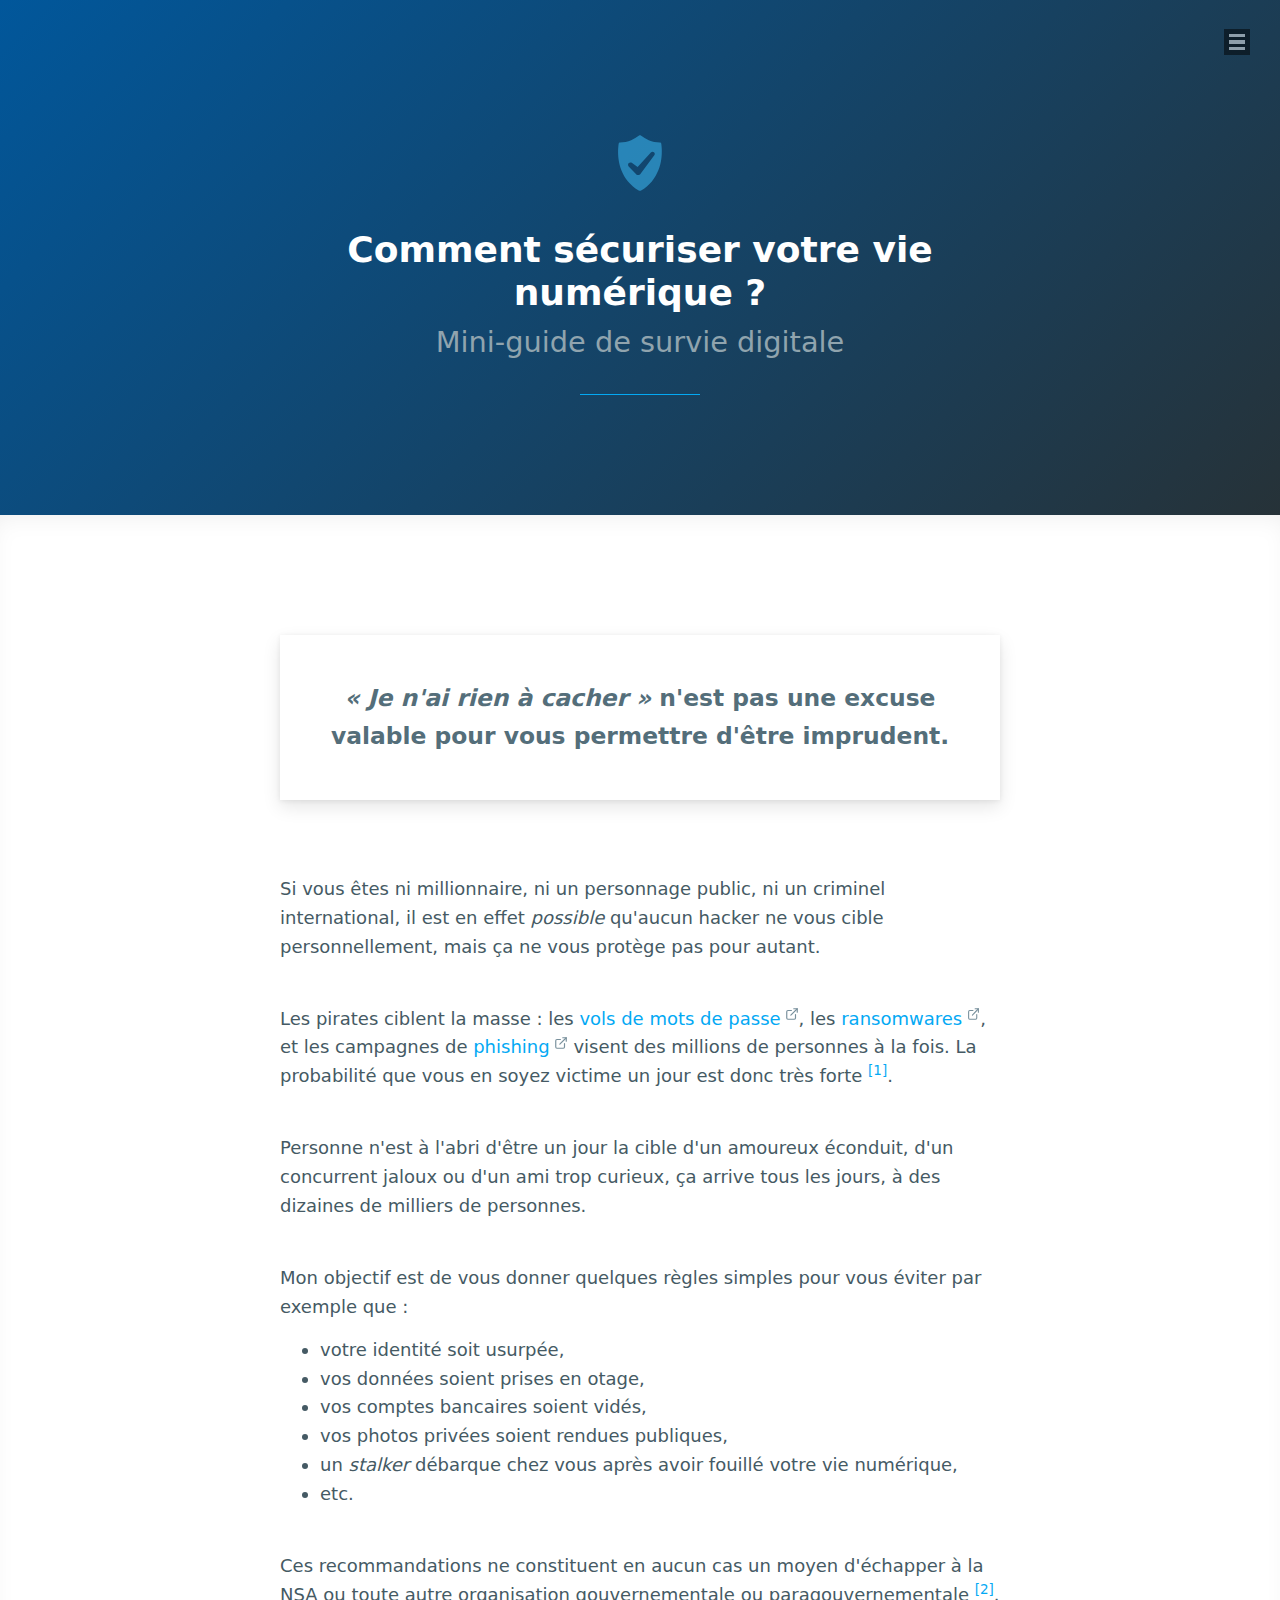
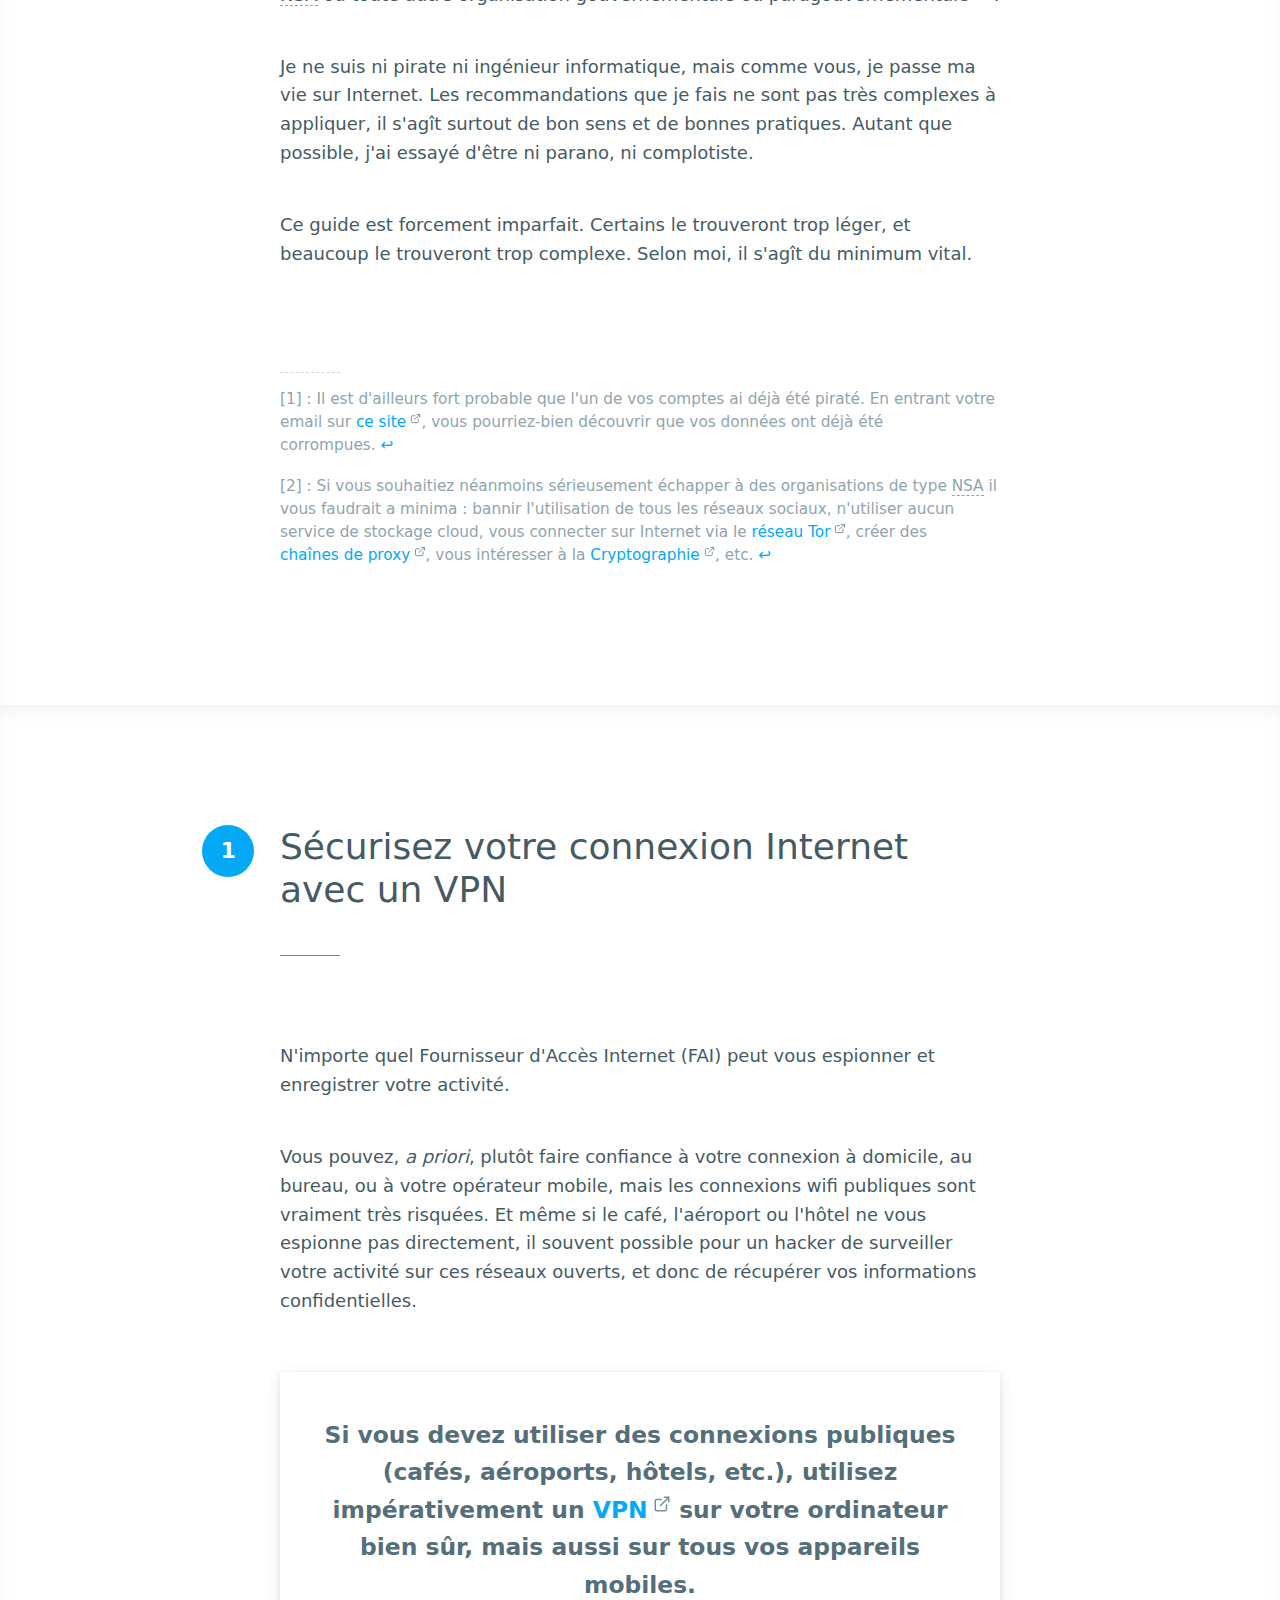
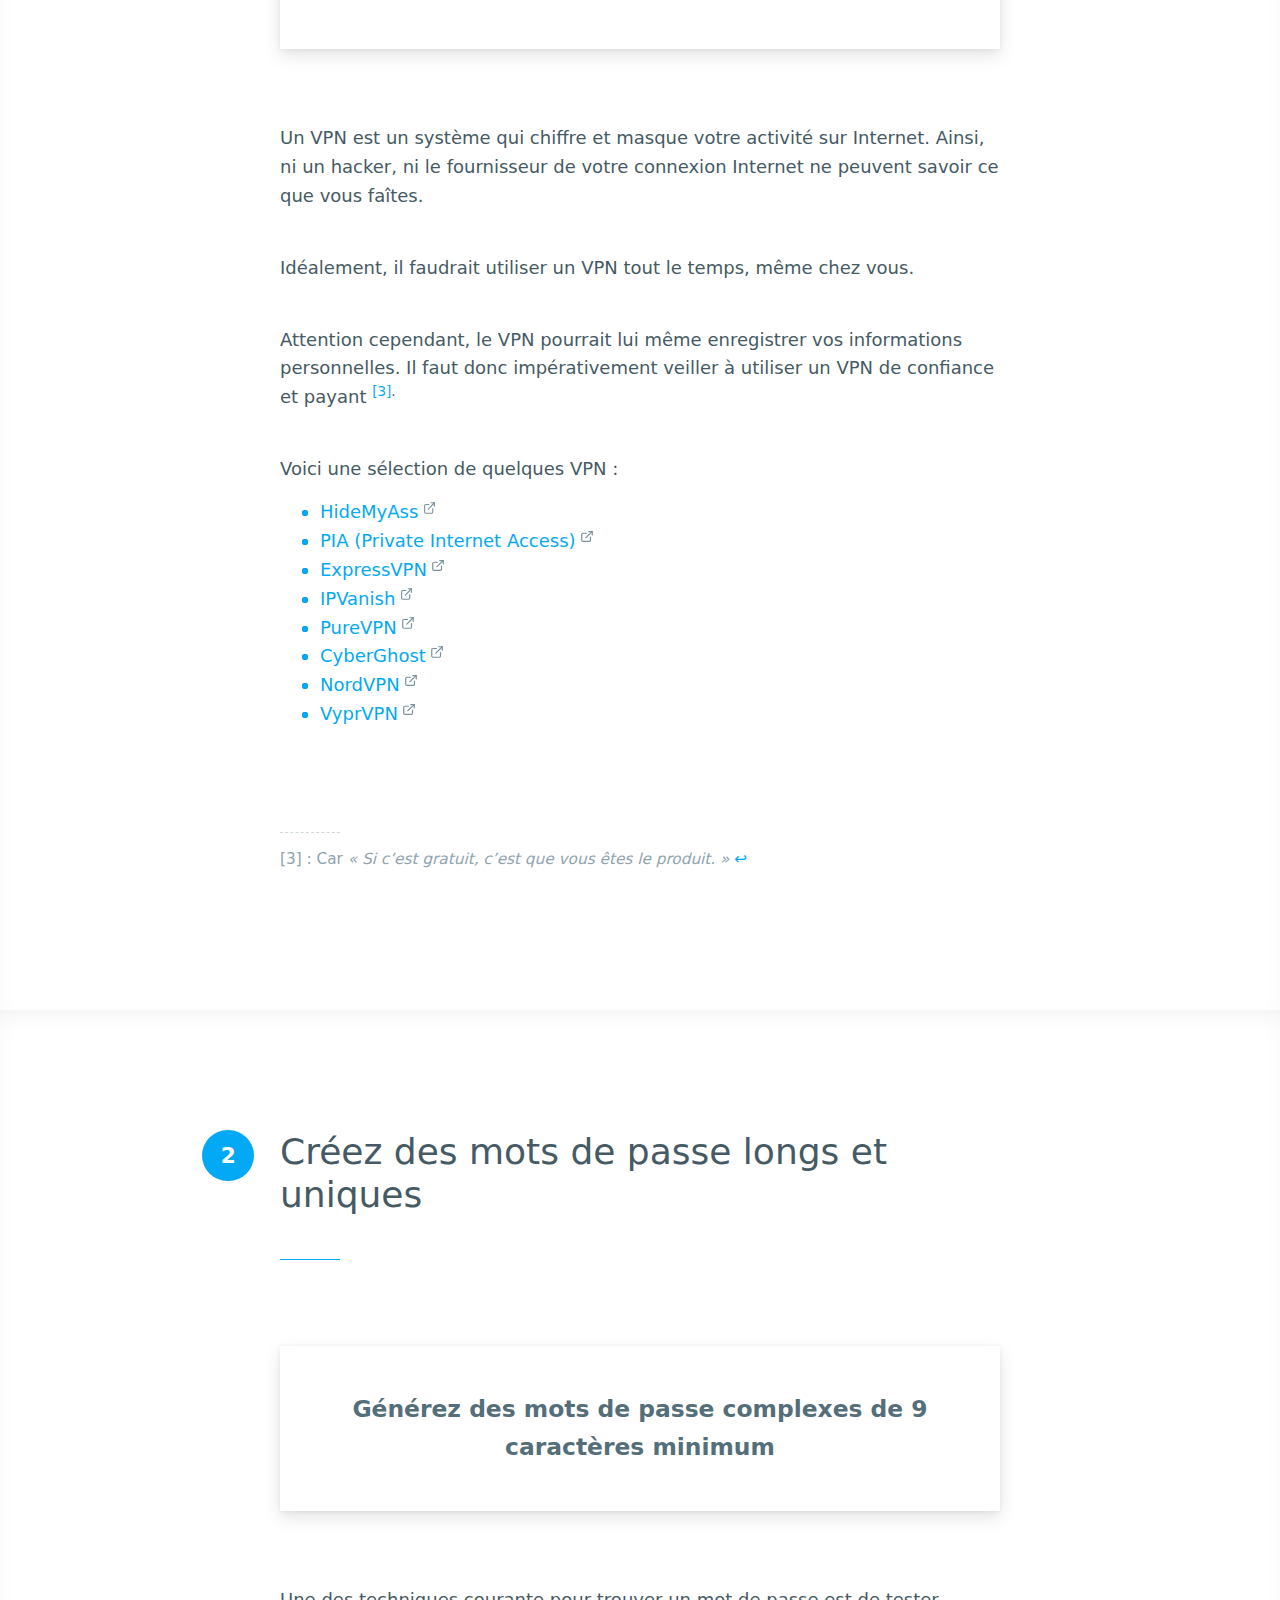
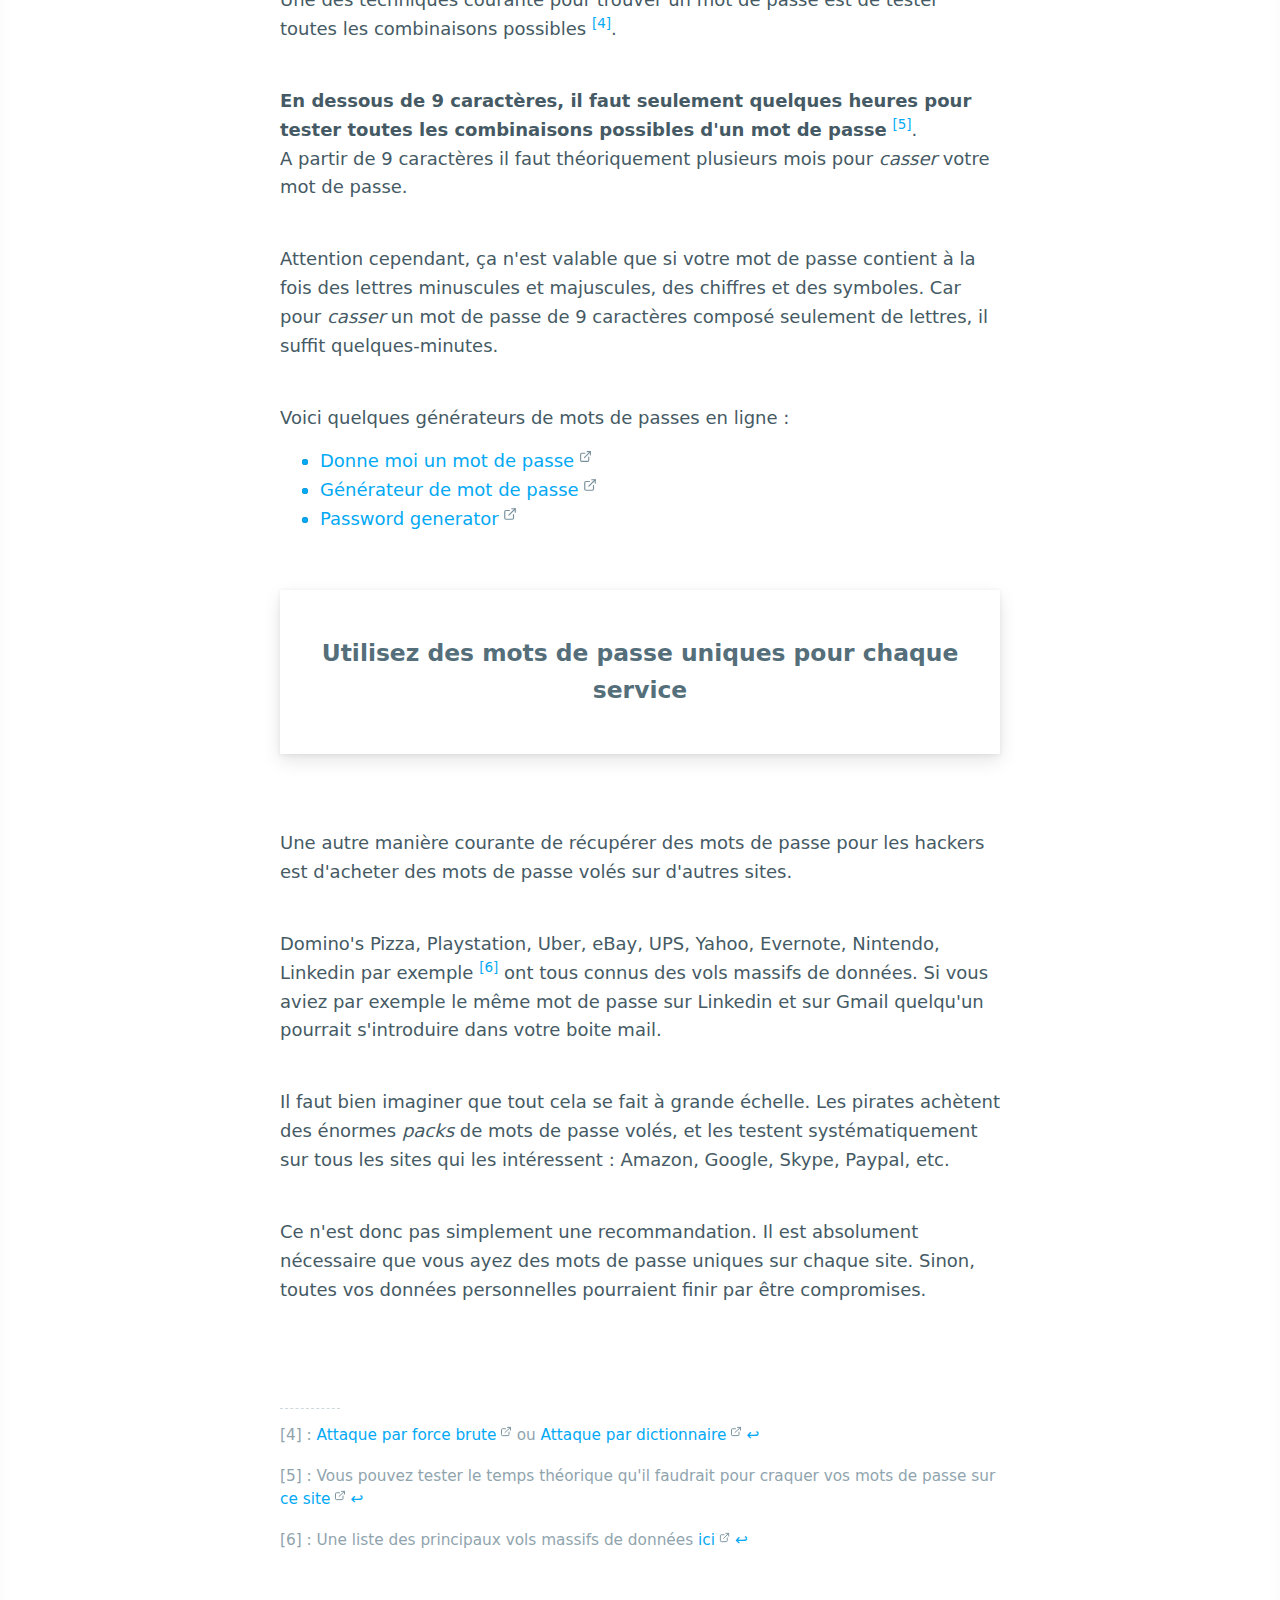
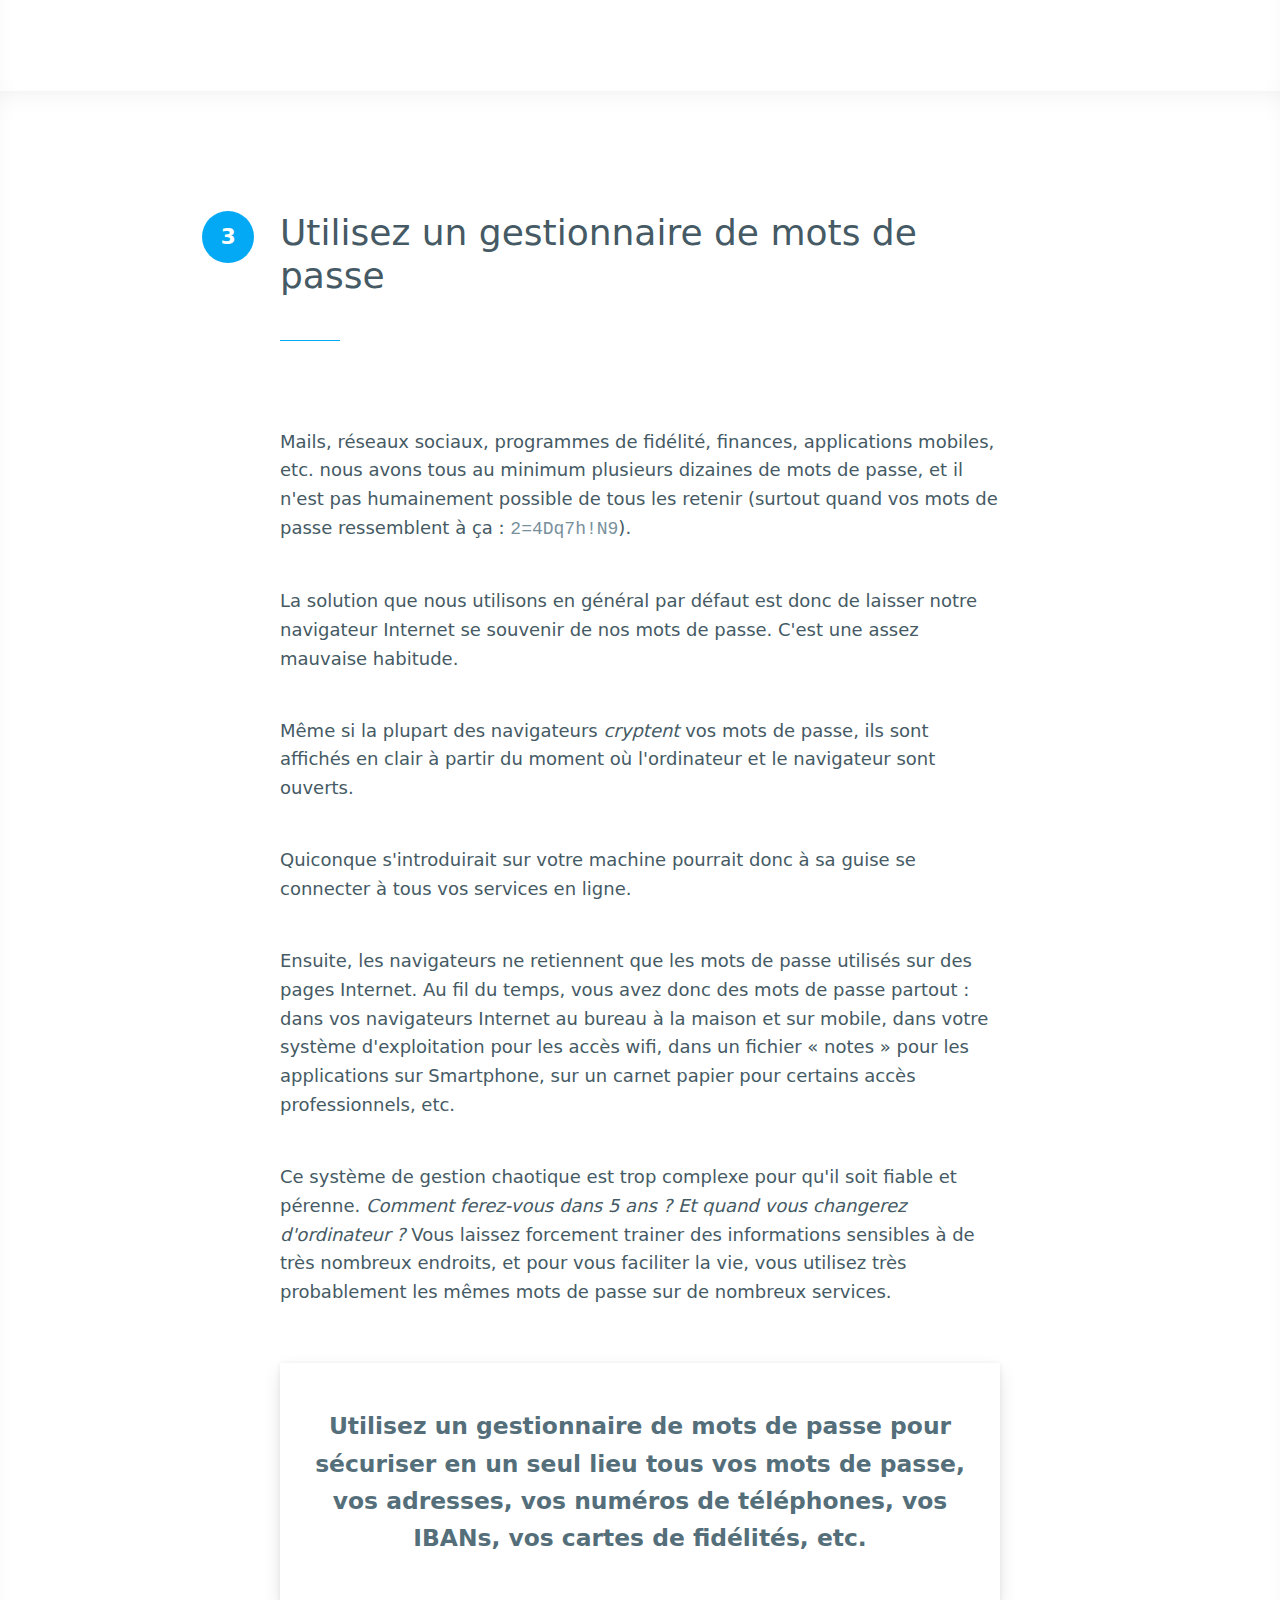
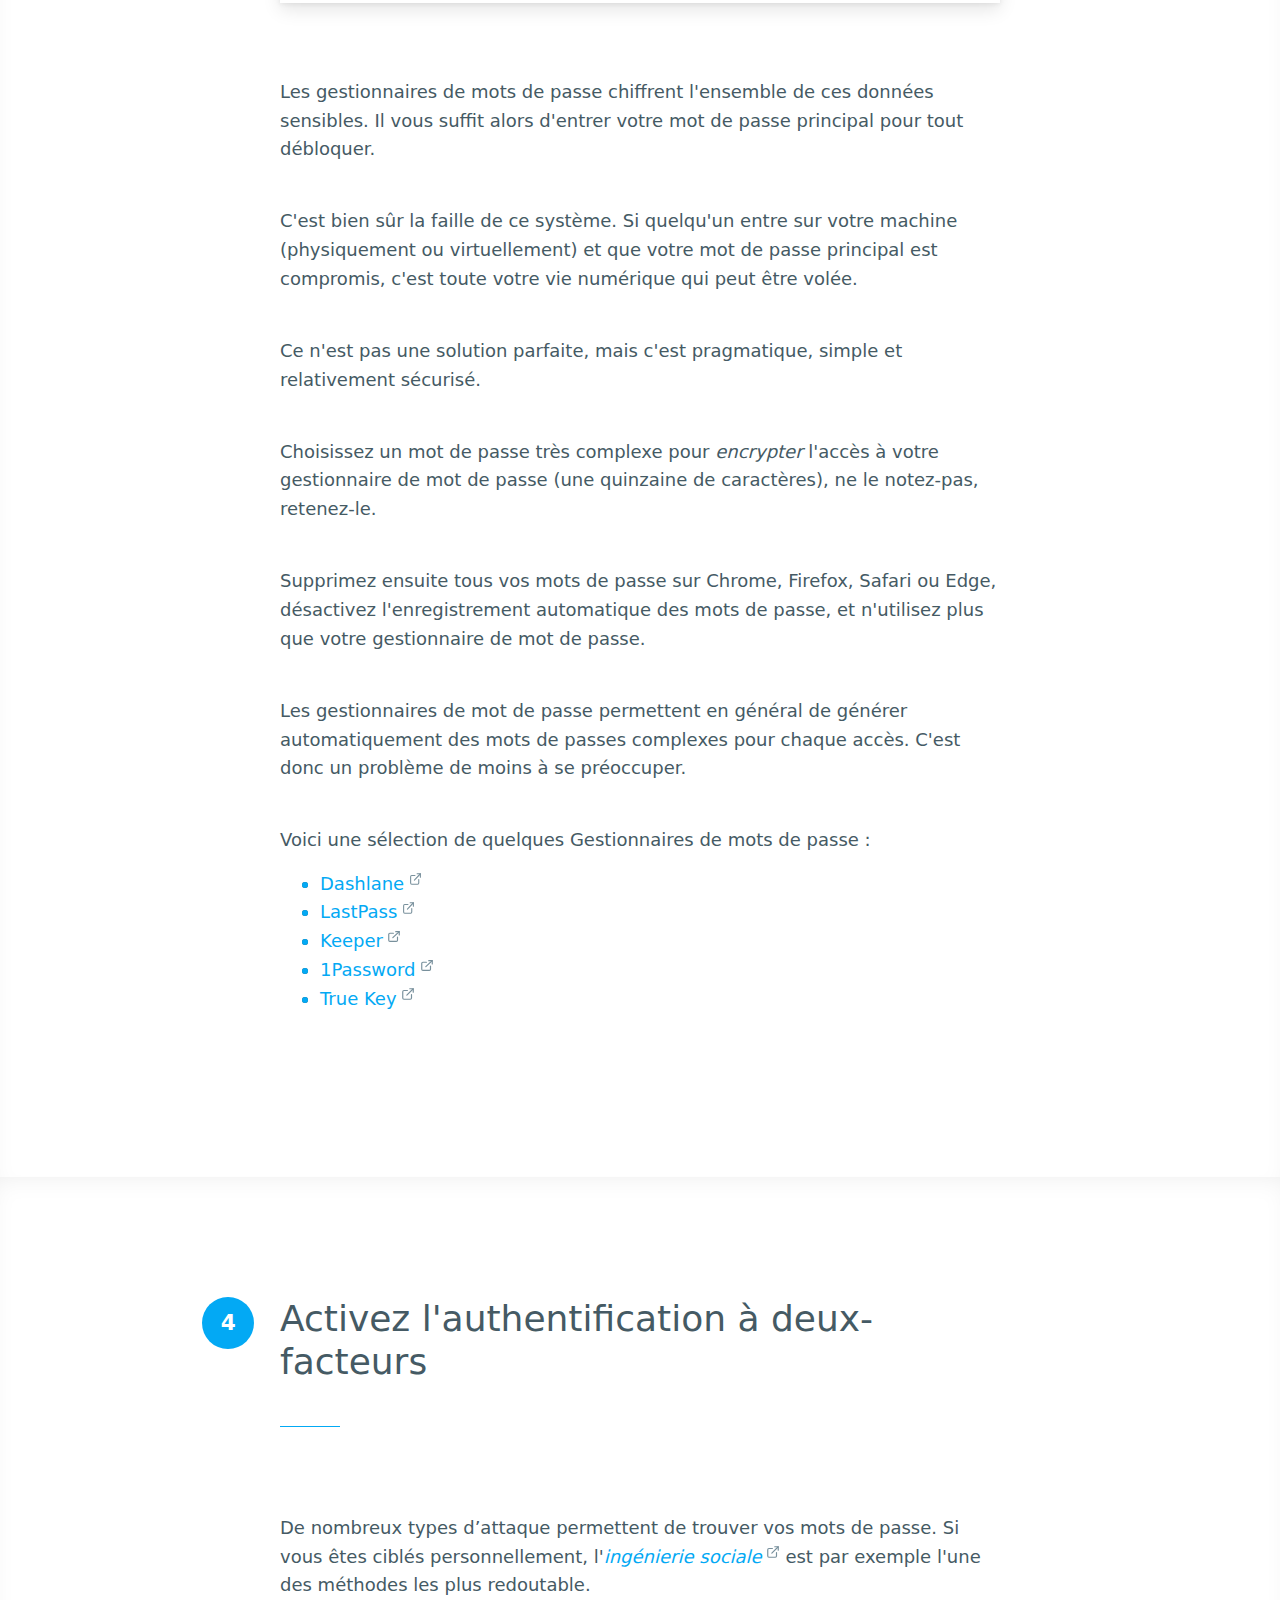
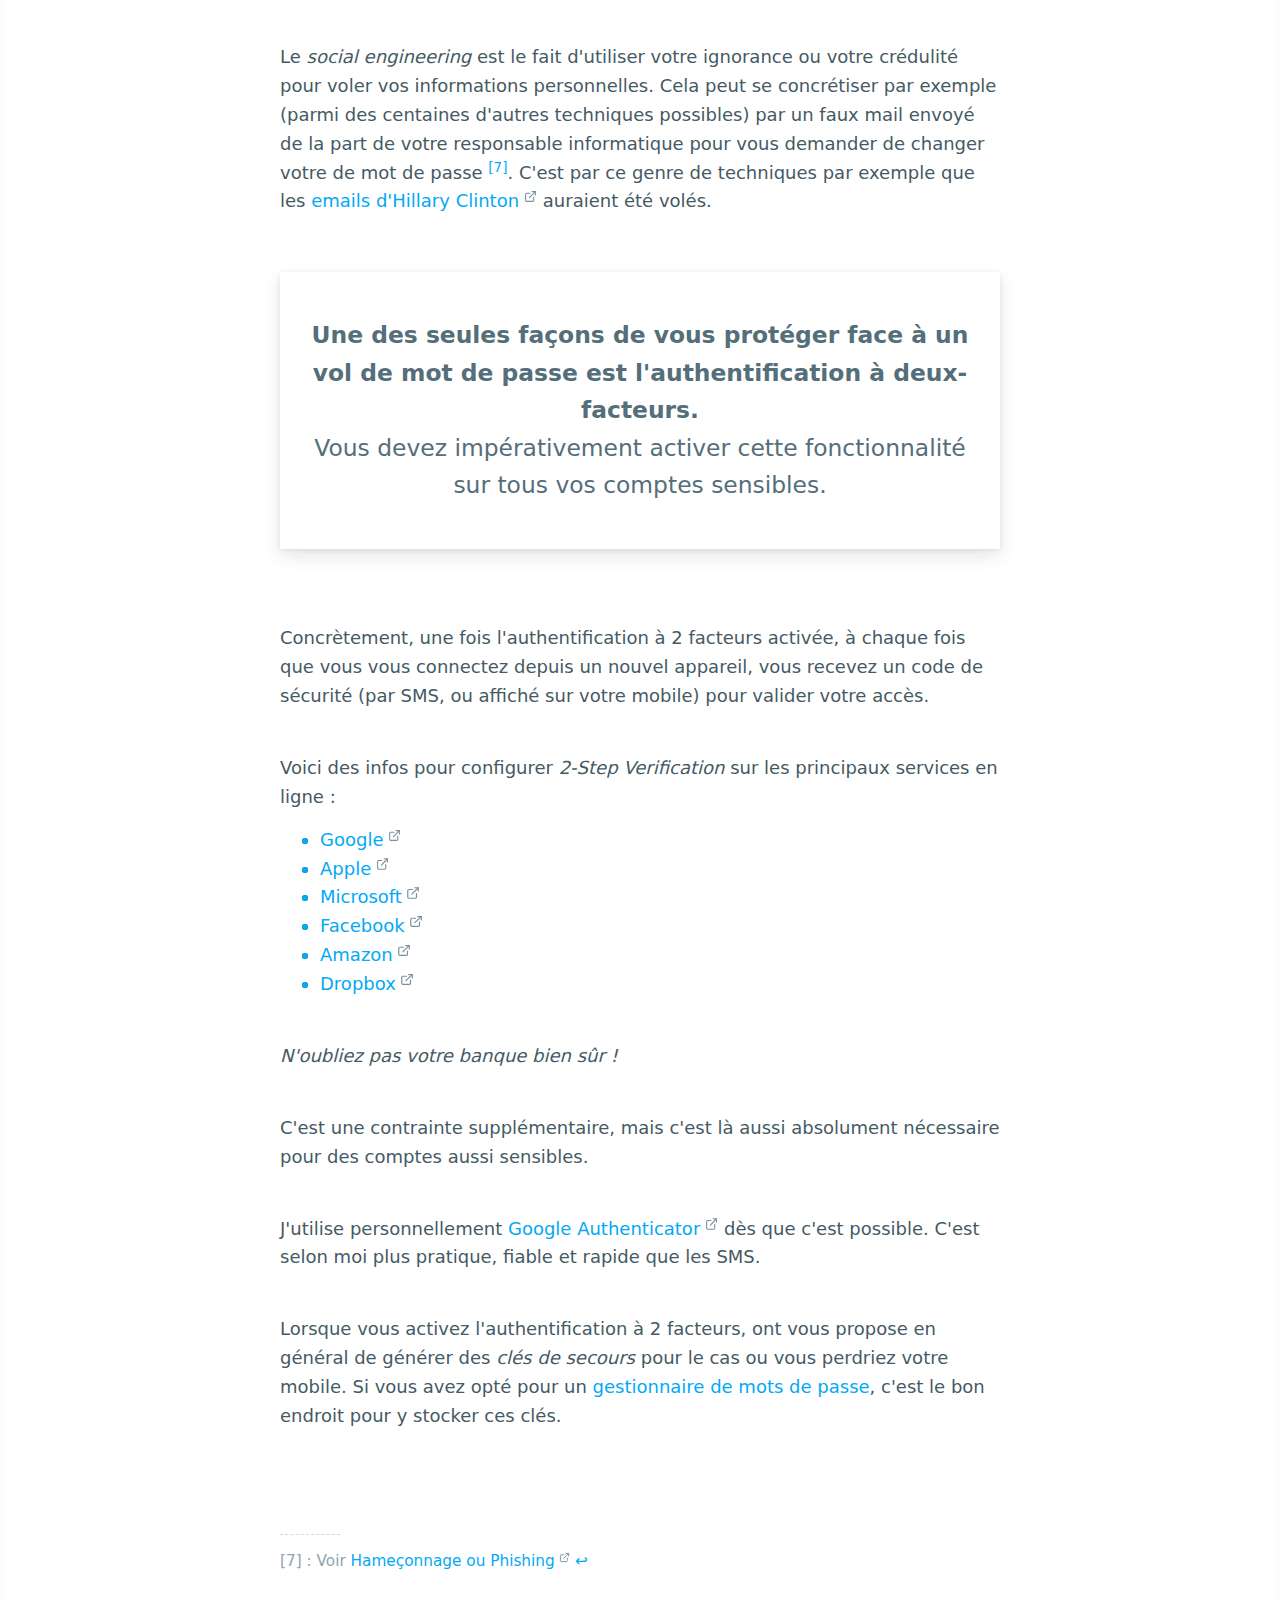
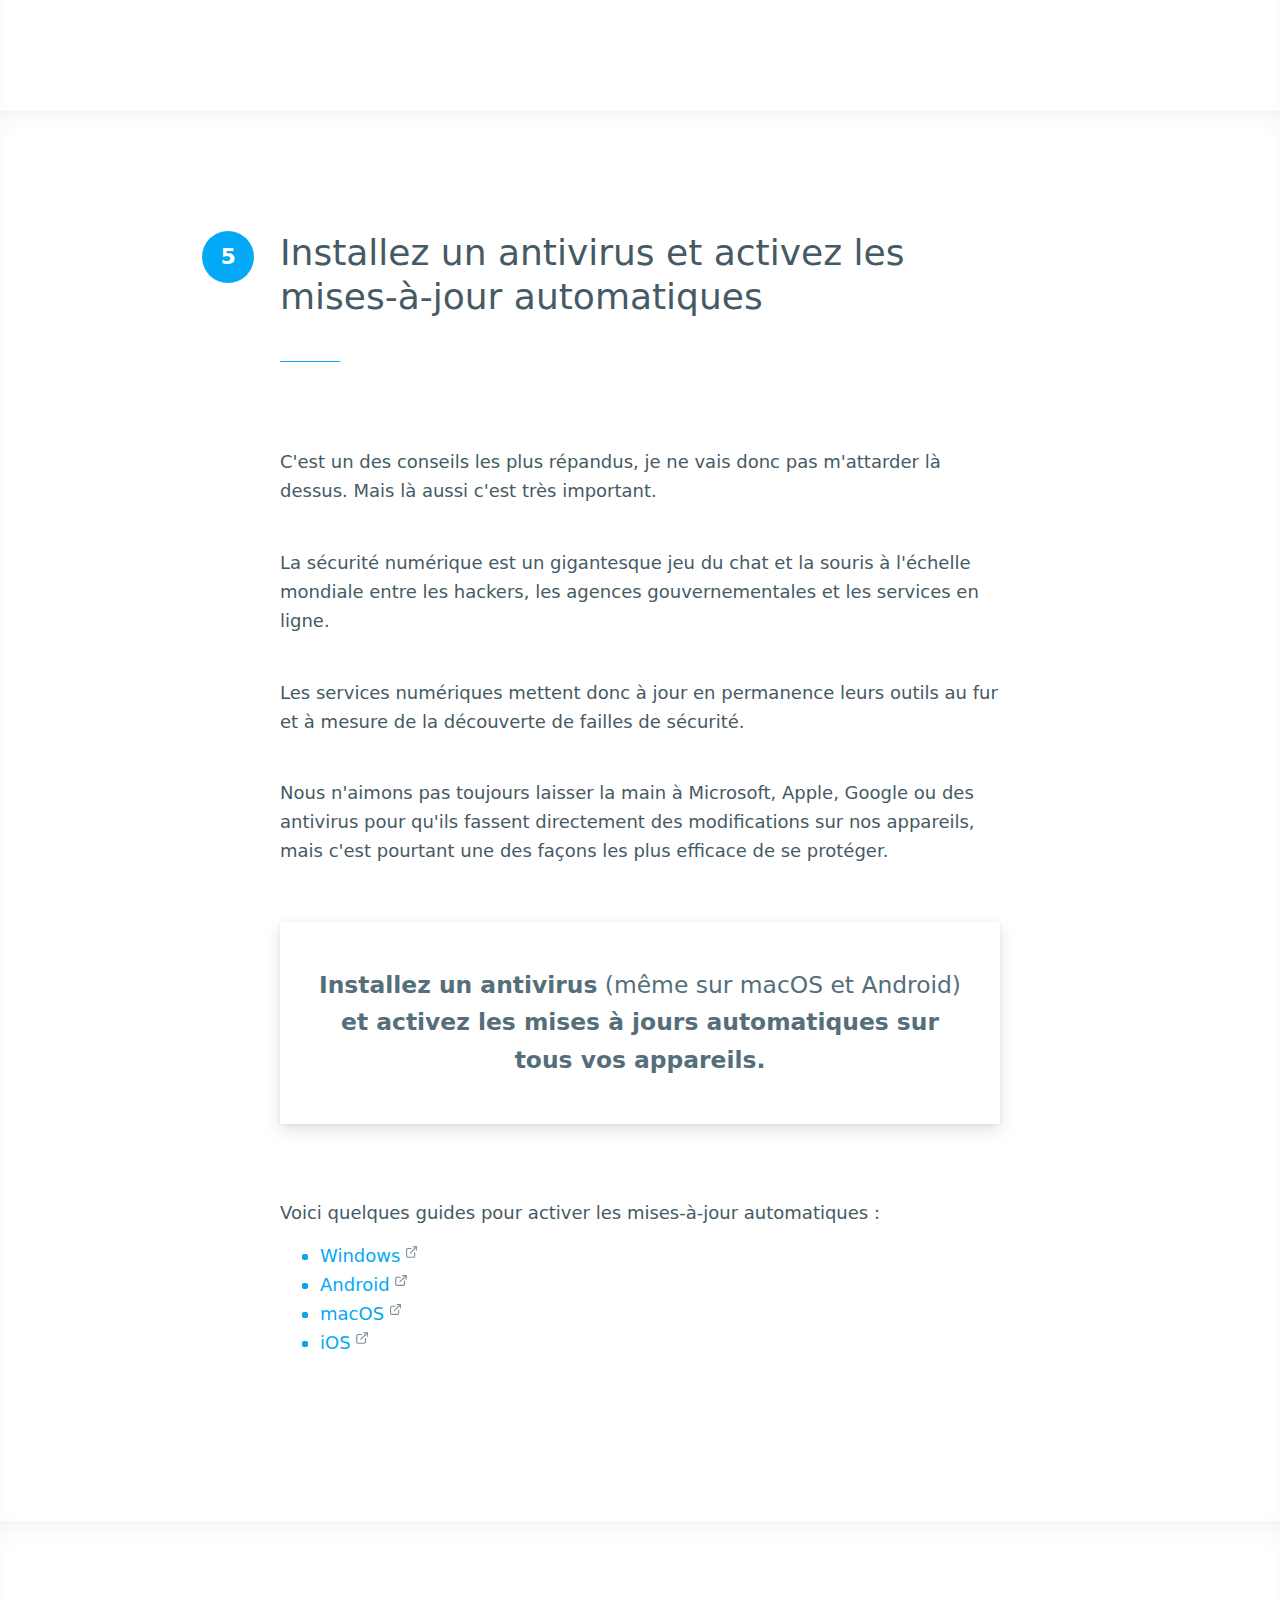
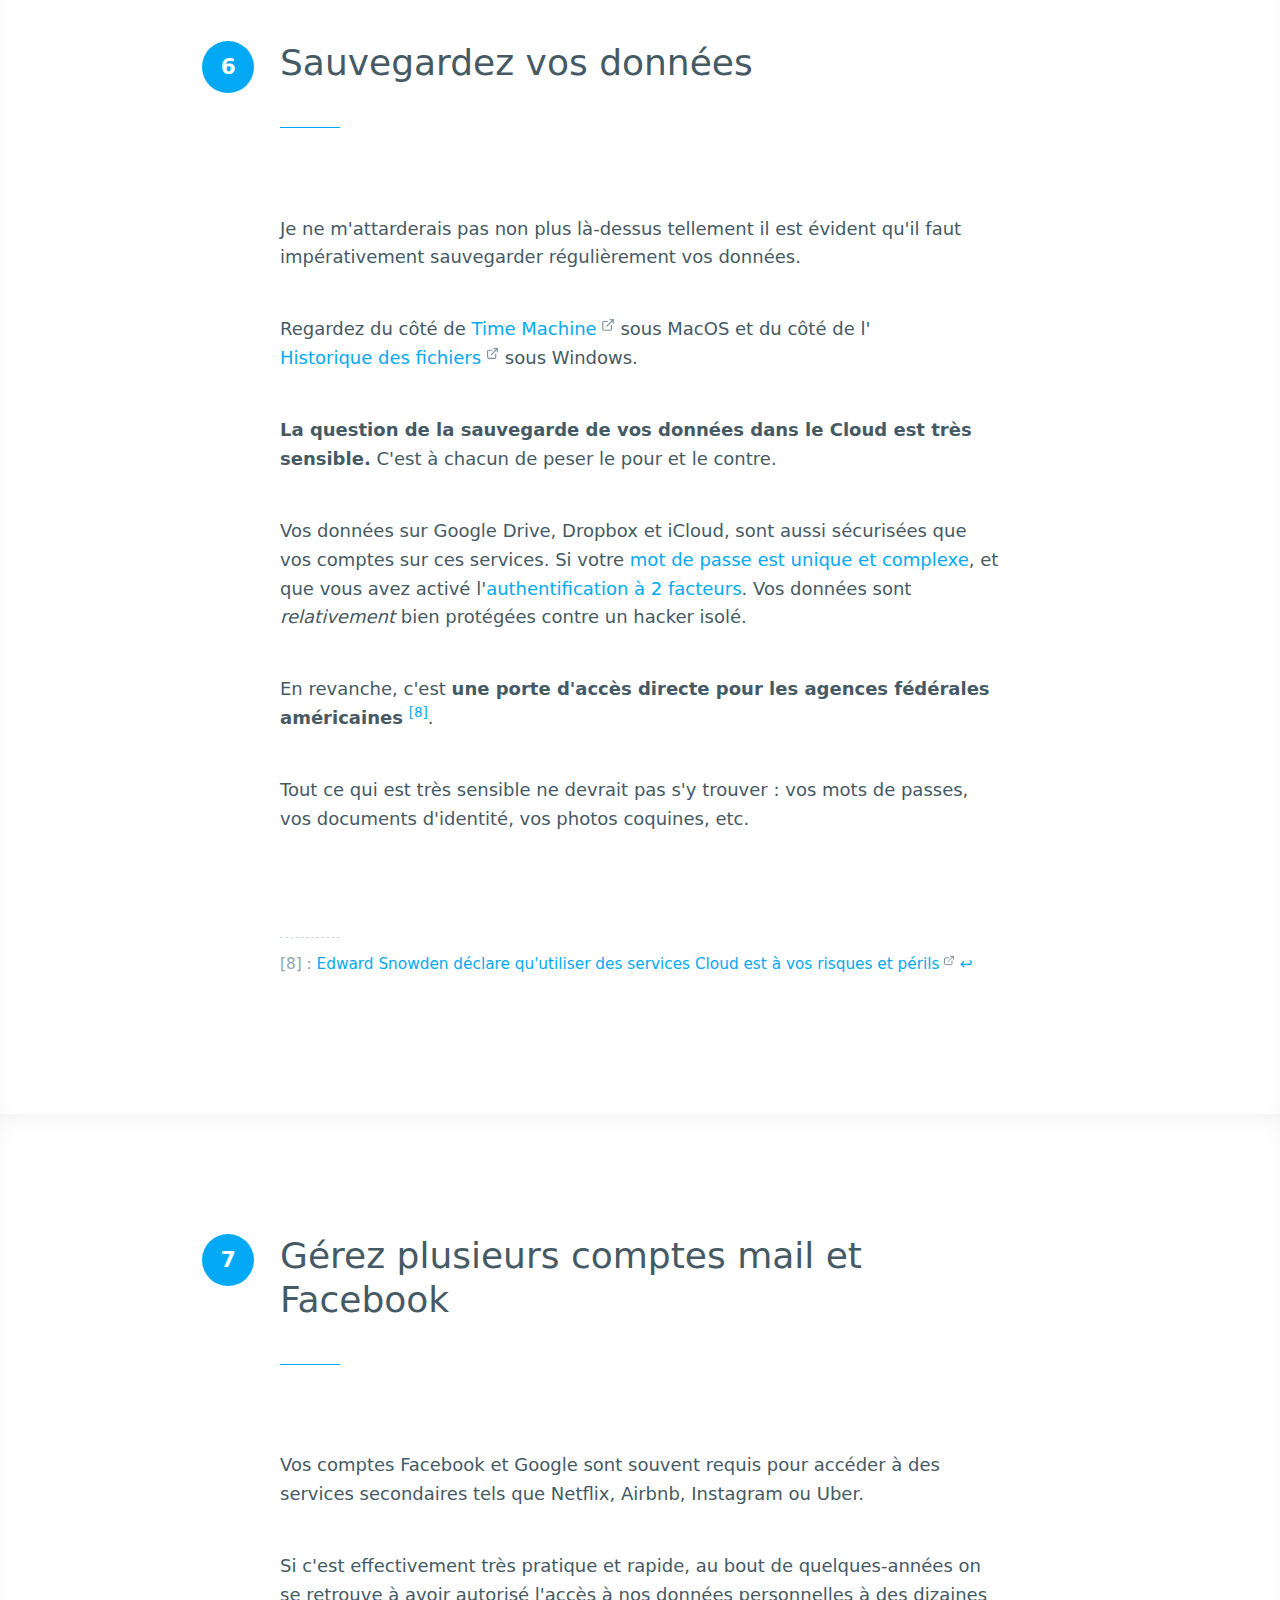
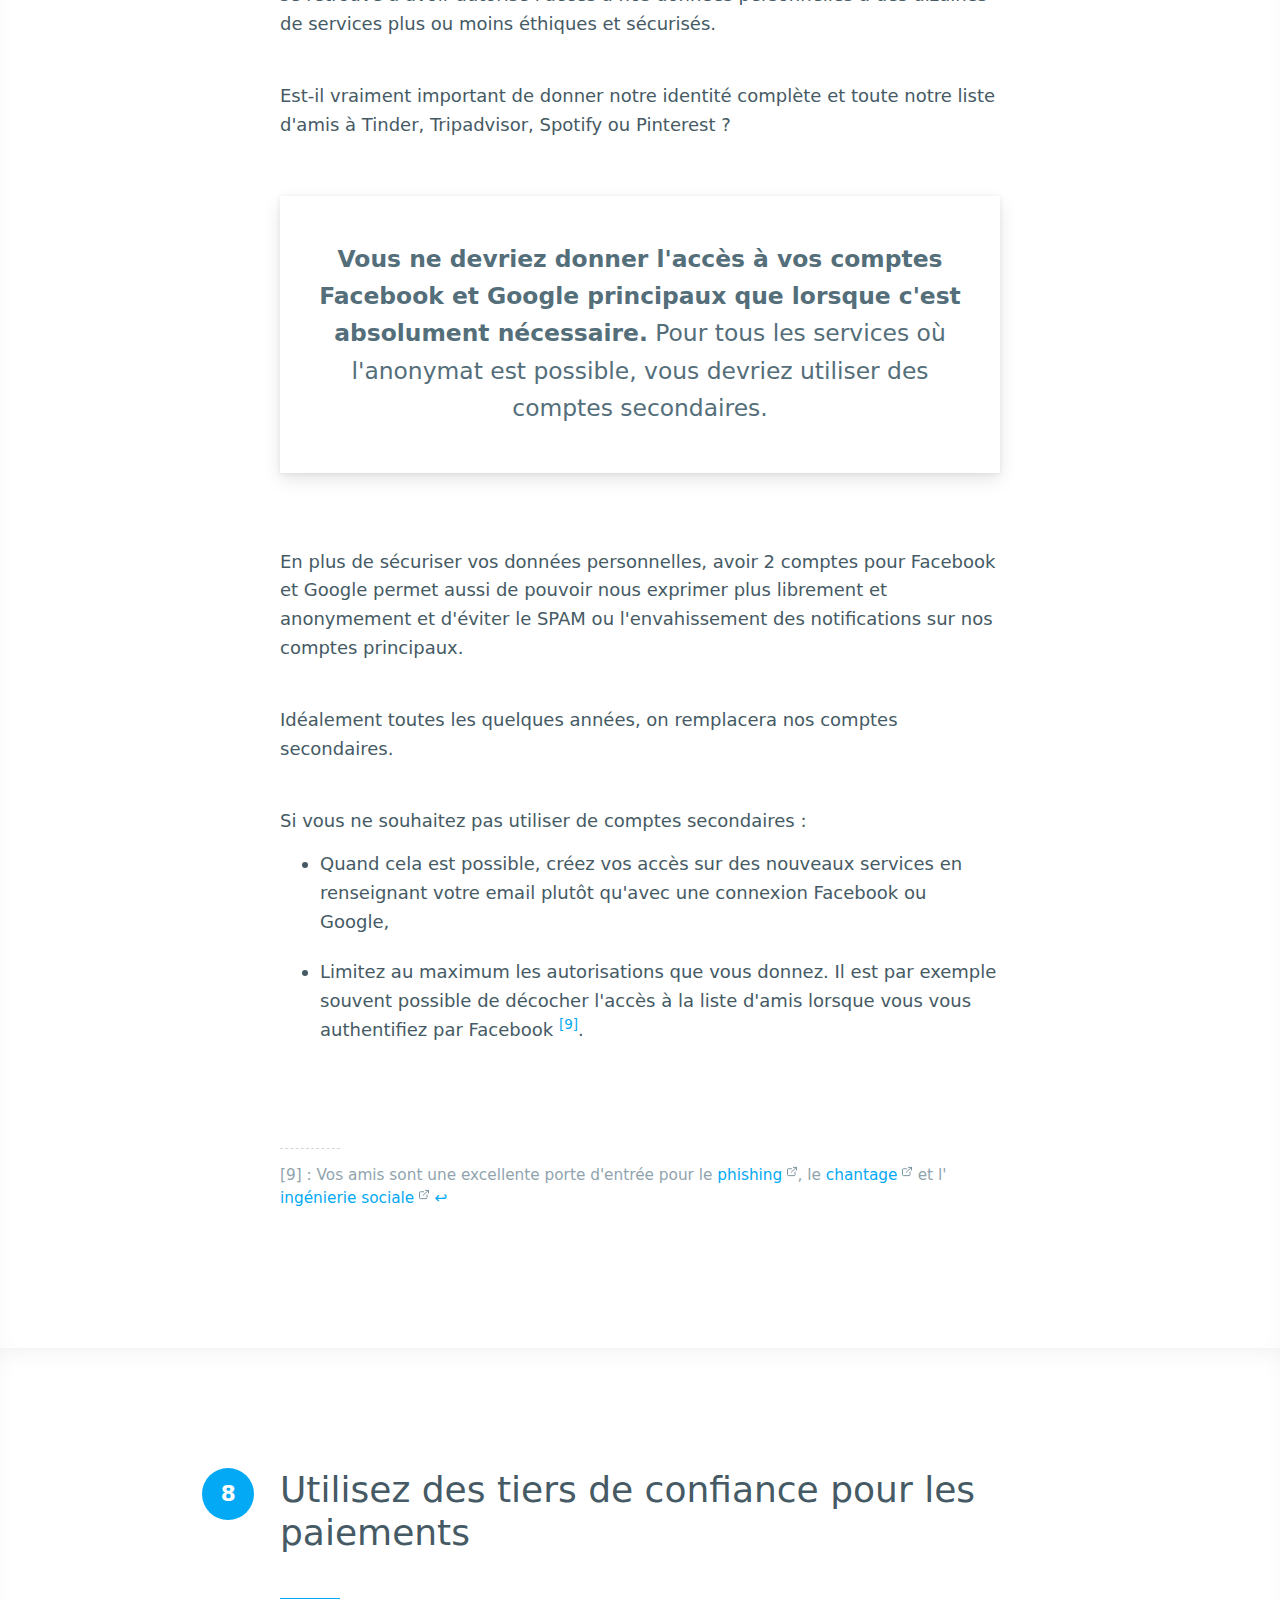
==== index.html @ 40ca4d78 "Initial commit" ====
<!DOCTYPE html>
<html lang="fr">

	<head>

		<!-- Settings -->
    <meta charset="utf-8">
    <meta name="viewport" content="width=device-width, initial-scale=1, shrink-to-fit=no">

		<!-- SEO -->
		<title>Digital Guide : Comment sécuriser votre vie numérique ?</title>
		<meta name="description" content="Mini-guide de survie digitale. VPN, Mots de passe, Gestionnaire de mots de passe, Authentification à deux-facteurs, Antivirus et mises-à-jour, Sauvegarde, Multiples comptes, Tier de confiance, Cryptage, Données sensibles, Données publiques">
		<meta name="robots" content="index, follow">
		<meta name="author" content="https://github.com/imnotadeveloper" />
		<meta name="copyright" content="https://github.com/imnotadeveloper/digital-guide/blob/master/LICENSE.md" />

		<!-- Favicon -->
		<link rel="apple-touch-icon" sizes="180x180" href="/img/favicon/apple-touch-icon.png">
		<link rel="icon" type="image/png" sizes="32x32" href="/img/favicon/favicon-32x32.png">
		<link rel="icon" type="image/png" sizes="16x16" href="/img/favicon/favicon-16x16.png">
		<link rel="manifest" href="/img/favicon/manifest.json">
		<link rel="mask-icon" href="/img/favicon/safari-pinned-tab.svg" color="#40c4ff">
		<link rel="shortcut icon" href="favicon.ico">
		<meta name="msapplication-config" content="/img/favicon/browserconfig.xml">
		<meta name="theme-color" content="#ffffff">

		<!-- Styles -->
		<link href="css/main.min.css" rel="stylesheet">
  </head>

<body>

	<!-- Header -->
	<header>
		<div class="container">

			<h1>Comment sécuriser votre vie numérique&nbsp;?</h1>
			<h2>Mini-guide de survie digitale</h2>

		</div>
	</header><!-- /. Header -->

	<!-- Navigation -->
	<nav>

		<h3 class="burger"><span>Sommaire</span></h3>

		<ul>
			<li><a href="#introduction">Pourquoi&nbsp;?</a></li>
			<li><a href="#vpn"><span class="num">1</span> VPN</a></li>
			<li><a href="#mots-de-passe"><span class="num">2</span> Mots de passe</a></li>
			<li><a href="#gestionnaire-de-mdp"><span class="num">3</span> Gestionnaire de mots de passe</a></li>
			<li><a href="#deux-facteurs"><span class="num">4</span> Authentification à deux-facteurs</a></li>
			<li><a href="#antivirus-et-maj"><span class="num">5</span> Antivirus et mises-à-jour</a></li>
			<li><a href="#sauvegarde"><span class="num">6</span> Sauvegarde</a></li>
			<li><a href="#multi-comptes"><span class="num">7</span> Multiples comptes</a></li>
			<li><a href="#tier-de-confiance"><span class="num">8</span> Tier de confiance</a></li>
			<li><a href="#cryptage"><span class="num">9</span> Cryptage</a></li>
			<li><a href="#cryptage-personnel"><span class="num">10</span> Données sensibles</a></li>
			<li><a href="#auto-censure"><span class="num">+</span> Données publiques</a></li>
		</ul>

	</nav><!-- /. Navigation -->

	<!-- Section: #introduction -->
	<section id="introduction">
		<div class="container">

			<blockquote>
				<p><strong><em>«&nbsp;Je n'ai rien à cacher&nbsp;»</em> n'est pas une excuse valable pour vous permettre d'être imprudent.</strong></p>
			</blockquote>

			<p>Si vous êtes ni millionnaire, ni un personnage public, ni un criminel international, il est en effet <em>possible</em> qu'aucun hacker ne vous cible personnellement, mais ça ne vous protège pas pour autant.</p>

			<p>Les pirates ciblent la masse : les <a href="https://www.google.fr/search?tbm=nws&amp;hl=fr&amp;q=vol+massif+de+mots+de+passe">vols de mots de passe</a>, les <a href="https://www.google.fr/search?tbm=nws&amp;hl=fr&amp;q=ransomware">ransomwares</a>, et les campagnes de <a href="https://www.google.fr/search?tbm=nws&amp;hl=fr&amp;q=phishing">phishing</a> visent des millions de personnes à la fois. La probabilité que vous en soyez victime un jour est donc très forte&nbsp;<sup class="ref"><a href="#note1" id="ref1">[1]</sup></a>.</p>

			<p>Personne n'est à l'abri d'être un jour la cible d'un amoureux éconduit, d'un concurrent jaloux ou d'un ami trop curieux, ça arrive tous les jours, à des dizaines de milliers de personnes.</p>

			<p>Mon objectif est de vous donner quelques règles simples pour vous éviter par exemple que :</p>

			<ul>
				<li>votre identité soit usurpée,</li>
				<li>vos données soient prises en otage,</li>
				<li>vos comptes bancaires soient vidés,</li>
				<li>vos photos privées soient rendues publiques,</li>
				<li>un <em>stalker</em> débarque chez vous après avoir fouillé votre vie numérique,</li>
				<li>etc.</li>
			</ul>

			<p>Ces recommandations ne constituent en aucun cas un moyen d'échapper à la <abbr title="National Security Agency (USA)">NSA</abbr> ou toute autre organisation gouvernementale ou paragouvernementale&nbsp;<sup class="ref"><a href="#note2" id="ref2">[2]</a></sup>.</p>

			<p>Je ne suis ni pirate ni ingénieur informatique, mais comme vous, je passe ma vie sur Internet. Les recommandations que je fais ne sont pas très complexes à appliquer, il s'agît surtout de bon sens et de bonnes pratiques. Autant que possible, j'ai essayé d'être ni parano, ni complotiste.</p>

			<p>Ce guide est forcement imparfait. Certains le trouveront trop léger, et beaucoup le trouveront trop complexe.
			Selon moi, il s'agît du minimum vital.</p>

			<!-- Notes -->
			<div class="notes">

				<p id="note1">[1]&nbsp;:&nbsp;Il est d'ailleurs fort probable que l'un de vos comptes ai déjà été piraté. En entrant votre email sur <a href="https://haveibeenpwned.com">ce site</a>, vous pourriez-bien découvrir que vos données ont déjà été corrompues.&nbsp;<a href="#ref1" class="retour">&#8617;</a></p>

				<p id="note2">[2]&nbsp;:&nbsp;Si vous souhaitiez néanmoins sérieusement échapper à des organisations de type <abbr title="National Security Agency (USA)">NSA</abbr> il vous faudrait a minima&nbsp;:&nbsp;bannir l'utilisation de tous les réseaux sociaux, n'utiliser aucun service de stockage cloud, vous connecter sur Internet via le <a href="https://fr.wikipedia.org/wiki/Tor_(réseau)">réseau Tor</a>, créer des <a href="https://www.google.fr/search?q=proxy+chains">chaînes de proxy</a>, vous intéresser à la <a href="https://fr.wikipedia.org/wiki/Cryptographie">Cryptographie</a>, etc.&nbsp;<a href="#ref2" class="retour">&#8617;</a></p>

			</div><!-- /. Notes -->

		</div>
	</section><!-- /. Section: #introduction -->

	<!-- Section: #vpn -->
	<section id="vpn">
		<div class="container">

			<h2><span class="num">1</span> Sécurisez votre connexion Internet avec un VPN</h2>

			<p>N'importe quel Fournisseur d'Accès Internet (FAI) peut vous espionner et enregistrer votre activité.</p>

			<p>Vous pouvez, <em>a priori</em>, plutôt faire confiance à votre connexion à domicile, au bureau, ou à votre opérateur mobile, mais les connexions wifi publiques sont vraiment très risquées. Et même si le café, l'aéroport ou l'hôtel ne vous espionne pas directement, il souvent possible pour un hacker de surveiller votre activité sur ces réseaux ouverts, et donc de récupérer vos informations confidentielles.</p>

			<blockquote>
				<p><strong>Si vous devez utiliser des connexions publiques (cafés, aéroports, hôtels, etc.), utilisez impérativement un <a href="https://fr.wikipedia.org/wiki/Réseau_privé_virtuel">VPN</a> sur votre ordinateur bien sûr, mais aussi sur tous vos appareils mobiles.</strong></p>
			</blockquote>

			<p>Un VPN est un système qui chiffre et masque votre activité sur Internet. Ainsi, ni un hacker, ni le fournisseur de votre connexion Internet ne peuvent savoir ce que vous faîtes.</p>

			<p>Idéalement, il faudrait utiliser un VPN tout le temps, même chez vous.</p>

			<p>Attention cependant, le VPN pourrait lui même enregistrer vos informations personnelles.
			Il faut donc impérativement veiller à utiliser un VPN de confiance et payant&nbsp;<sup class="ref"><a href="#note3" id="ref3">[3]</a>.</p>

			<p>Voici une sélection de quelques VPN : </p>

			<ul>
				<li><a href="https://www.hidemyass.com">HideMyAss</a></li>
				<li><a href="https://www.privateinternetaccess.com">PIA (Private Internet Access)</a></li>
				<li><a href="https://www.expressvpn.com/">ExpressVPN</a></li>
				<li><a href="https://www.ipvanish.com">IPVanish</a></li>
				<li><a href="https://www.purevpn.fr">PureVPN</a></li>
				<li><a href="http://www.cyberghostvpn.com">CyberGhost</a></li>
				<li><a href="https://nordvpn.com">NordVPN</a></li>
				<li><a href="https://www.goldenfrog.com/vyprvpn">VyprVPN</a></li>
			</ul>

			<!-- Notes -->
			<div class="notes">

				<p id="note3">[3]&nbsp;:&nbsp;Car <em>«&nbsp;Si c’est gratuit, c’est que vous êtes le produit.&nbsp;»</em>&nbsp;<a href="#ref3" class="retour">&#8617;</a></p>

			</div><!-- /. Notes -->

		</div>
	</section><!-- /. Section: #vpn -->

	<!-- Section: #mots-de-passe -->
	<section id="mots-de-passe">
		<div class="container">

			<h2><span class="num">2</span> Créez des mots de passe longs et uniques</h2>

			<blockquote>
				<p><strong>Générez des mots de passe complexes de 9 caractères minimum</strong></p>
			</blockquote>

			<p>Une des techniques courante pour trouver un mot de passe est de tester toutes les combinaisons possibles&nbsp;<sup class="ref"><a href="#note4" id="ref4">[4]</a></sup>. </p>

			<p><strong>En dessous de 9 caractères, il faut seulement quelques heures pour tester toutes les combinaisons possibles d'un mot de passe</strong>&nbsp;<sup class="ref"><a href="#note5" id="ref5">[5]</a></sup>.<br/>
			A partir de 9 caractères il faut théoriquement plusieurs mois pour <em>casser</em> votre mot de passe.</p>

			<p>Attention cependant, ça n'est valable que si votre mot de passe contient à la fois des lettres minuscules et majuscules, des chiffres et des symboles. Car pour <em>casser</em> un mot de passe de 9 caractères composé seulement de lettres, il suffit quelques-minutes.</p>

			<p>Voici quelques générateurs de mots de passes en ligne : </p>

			<ul>
				<li><a href="http://www.donnemoiunmotdepasse.fr">Donne moi un mot de passe</a></li>
				<li><a href="https://www.generateurdemotdepasse.com">Générateur de mot de passe</a></li>
				<li><a href="http://passwordsgenerator.net">Password generator</a></li>
			</ul>

			<blockquote>
				<p><strong>Utilisez des mots de passe uniques pour chaque service</strong></p>
			</blockquote>

			<p>Une autre manière courante de récupérer des mots de passe pour les hackers est d'acheter des mots de passe volés sur d'autres sites.</p>

			<p>Domino's Pizza, Playstation, Uber, eBay, UPS, Yahoo, Evernote, Nintendo, Linkedin par exemple&nbsp;<sup class="ref"><a href="#note6" id="ref6">[6]</a></sup> ont tous connus des vols massifs de données. Si vous aviez par exemple le même mot de passe sur Linkedin et sur Gmail quelqu'un pourrait s'introduire dans votre boite mail.</p>

			<p>Il faut bien imaginer que tout cela se fait à grande échelle. Les pirates achètent des énormes <em>packs</em> de mots de passe volés, et les testent systématiquement sur tous les sites qui les intéressent : Amazon, Google, Skype, Paypal, etc.</p>

			<p>Ce n'est donc pas simplement une recommandation. Il est absolument nécessaire que vous ayez des mots de passe uniques sur chaque site. Sinon, toutes vos données personnelles pourraient finir par être compromises.</p>

			<!-- Notes -->
			<div class="notes">

				<p id="note4">[4]&nbsp;:&nbsp;<a href="https://fr.wikipedia.org/wiki/Attaque_par_force_brute">Attaque par force brute</a> ou <a href="https://fr.wikipedia.org/wiki/Attaque_par_dictionnaire">Attaque par dictionnaire</a>&nbsp;<a href="#ref5" class="retour">&#8617;</a></p>

				<p id="note5">[5]&nbsp;:&nbsp;Vous pouvez tester le temps théorique qu'il faudrait pour craquer vos mots de passe sur <a href="https://howsecureismypassword.net">ce site</a>&nbsp;<a href="#ref6" class="retour">&#8617;</a></p>

				<p id="note6">[6]&nbsp;:&nbsp;Une liste des principaux vols massifs de données <a href="https://en.wikipedia.org/wiki/List_of_data_breaches">ici</a>&nbsp;<a href="#ref6" class="retour">&#8617;</a></p>

			</div><!-- /. Notes -->

		</div>
	</section><!-- /. Section: #mots-de-passe -->

	<!-- Section: #gestionnaire-de-mdp -->
	<section id="gestionnaire-de-mdp">
		<div class="container">

			<h2><span class="num">3</span> Utilisez un gestionnaire de mots de passe</h2>

			<p>Mails, réseaux sociaux, programmes de fidélité, finances, applications mobiles, etc. nous avons tous au minimum plusieurs dizaines de mots de passe, et il n'est pas humainement possible de tous les retenir (surtout quand vos mots de passe ressemblent à ça&nbsp;:&nbsp;<span class="code">2=4Dq7h!N9</span>).</p>

			<p>La solution que nous utilisons en général par défaut est donc de laisser notre navigateur Internet se souvenir de nos mots de passe. C'est une assez mauvaise habitude.</p>

			<p>Même si la plupart des navigateurs <em>cryptent</em> vos mots de passe, ils sont affichés en clair à partir du moment où l'ordinateur et le navigateur sont ouverts.</p>

			<p>Quiconque s'introduirait sur votre machine pourrait donc à sa guise se connecter à tous vos services en ligne.</p>

			<p>Ensuite, les navigateurs ne retiennent que les mots de passe utilisés sur des pages Internet. Au fil du temps, vous avez donc des mots de passe partout : dans vos navigateurs Internet au bureau à la maison et sur mobile, dans votre système d'exploitation pour les accès wifi, dans un fichier «&nbsp;notes&nbsp;» pour les applications sur Smartphone, sur un carnet papier pour certains accès professionnels, etc.</p>

			<p>Ce système de gestion chaotique est trop complexe pour qu'il soit fiable et pérenne. <em>Comment ferez-vous dans 5 ans&nbsp;? Et quand vous changerez d'ordinateur&nbsp;?</em> Vous laissez forcement trainer des informations sensibles à de très nombreux endroits, et pour vous faciliter la vie, vous utilisez très probablement les mêmes mots de passe sur de nombreux services.</p>

			<blockquote>
				<p><strong>Utilisez un gestionnaire de mots de passe pour sécuriser en un seul lieu tous vos mots de passe, vos adresses, vos numéros de téléphones, vos IBANs, vos cartes de fidélités, etc.</strong></p>
			</blockquote>

			<p>Les gestionnaires de mots de passe chiffrent l'ensemble de ces données sensibles. Il vous suffit alors d'entrer votre mot de passe principal pour tout débloquer.</p>

			<p>C'est bien sûr la faille de ce système. Si quelqu'un entre sur votre machine (physiquement ou virtuellement) et que votre mot de passe principal est compromis, c'est toute votre vie numérique qui peut être volée.</p>

			<p>Ce n'est pas une solution parfaite, mais c'est pragmatique, simple et relativement sécurisé.</p>

			<p>Choisissez un mot de passe très complexe pour <em>encrypter</em> l'accès à votre gestionnaire de mot de passe (une quinzaine de caractères), ne le notez-pas, retenez-le.</p>

			<p>Supprimez ensuite tous vos mots de passe sur Chrome, Firefox, Safari ou Edge, désactivez l'enregistrement automatique des mots de passe, et n'utilisez plus que votre gestionnaire de mot de passe.</p>

			<p>Les gestionnaires de mot de passe permettent en général de générer automatiquement des mots de passes complexes pour chaque accès. C'est donc un problème de moins à se préoccuper.</p>

			<p>Voici une sélection de quelques Gestionnaires de mots de passe : </p>

			<ul>
				<li><a href="https://www.dashlane.com">Dashlane</a></li>
				<li><a href="https://www.lastpass.com">LastPass</a></li>
				<li><a href="https://keepersecurity.com">Keeper </a></li>
				<li><a href="https://1password.com">1Password</a></li>
				<li><a href="https://www.truekey.com">True Key</a></li>
			</ul>

		</div>
	</section><!-- /. Section: #gestionnaire-de-mdp -->

	<!-- Section: #deux-facteurs -->
	<section id="deux-facteurs">
		<div class="container">

			<h2><span class="num">4</span> Activez l'authentification à deux-facteurs</h2>

			<p>De nombreux types d’attaque permettent de trouver vos mots de passe. Si vous êtes ciblés personnellement, l'<em><a href="https://fr.wikipedia.org/wiki/Ingénierie_sociale_(sécurité_de_l%27information)">ingénierie sociale</a></em> est par exemple l'une des méthodes les plus redoutable. </p>

			<p>Le <em>social engineering</em> est le fait d'utiliser votre ignorance ou votre crédulité pour voler vos informations personnelles. Cela peut se concrétiser par exemple (parmi des centaines d'autres techniques possibles) par un faux mail envoyé de la part de votre responsable informatique pour vous demander de changer votre de mot de passe&nbsp;<sup class="ref"><a href="#note7" id="ref7">[7]</a></sup>. C'est par ce genre de techniques par exemple que les <a href="https://www.google.fr/search?tbm=nws&amp;hl=fr&amp;q=hillary+clinton+john+podesta+phishing">emails d'Hillary Clinton</a> auraient été volés.</p>

			<blockquote>
				<p><strong>Une des seules façons de vous protéger face à un vol de mot de passe est l'authentification à deux-facteurs.</strong><br/>
				Vous devez impérativement activer cette fonctionnalité sur tous vos comptes sensibles.</p>
			</blockquote>

			<p>Concrètement, une fois l'authentification à 2 facteurs activée, à chaque fois que vous vous connectez depuis un nouvel appareil, vous recevez un code de sécurité (par SMS, ou affiché sur votre mobile) pour valider votre accès. </p>

			<p>Voici des infos pour configurer <em>2-Step Verification</em> sur les principaux services en ligne : </p>

			<ul>
				<li><a href="https://www.google.com/intl/fr/landing/2step/">Google</a></li>
				<li><a href="https://support.apple.com/fr-fr/HT204915">Apple</a></li>
				<li><a href="https://support.microsoft.com/fr-be/help/12408/microsoft-account-about-two-step-verification">Microsoft</a></li>
				<li><a href="https://fr-fr.facebook.com/help/148233965247823">Facebook</a></li>
				<li><a href="https://www.amazon.fr/gp/help/customer/display.html?nodeId=202025410">Amazon</a></li>
				<li><a href="https://www.dropbox.com/fr/help/security/enable-two-step-verification">Dropbox</a></li>
			</ul>

			<p><em>N'oubliez pas votre banque bien sûr&nbsp;!</em></p>

			<p>C'est une contrainte supplémentaire, mais c'est là aussi absolument nécessaire pour des comptes aussi sensibles.</p>

			<p>J'utilise personnellement <a href="https://support.google.com/accounts/answer/1066447?hl=fr">Google Authenticator</a> dès que c'est possible. C'est selon moi plus pratique, fiable et rapide que les SMS.</p>

			<p>Lorsque vous activez l'authentification à 2 facteurs, ont vous propose en général de générer des <em>clés de secours</em> pour le cas ou vous perdriez votre mobile. Si vous avez opté pour un <a href="#gestionnaire-de-mdp">gestionnaire de mots de passe</a>, c'est le bon endroit pour y stocker ces clés.</p>

			<!-- Notes -->
			<div class="notes">

				<p id="note7">[7]&nbsp;:&nbsp;Voir <a href="https://fr.wikipedia.org/wiki/Hameçonnage">Hameçonnage ou Phishing</a>&nbsp;<a href="#ref7" class="retour">&#8617;</a></p>

			</div><!-- /. Notes -->

		</div>
	</section><!-- /. Section: #deux-facteurs -->

	<!-- Section: #antivirus-et-maj -->
	<section id="antivirus-et-maj">
		<div class="container">

			<h2><span class="num">5</span> Installez un antivirus et activez les mises-à-jour automatiques</h2>

			<p>C'est un des conseils les plus répandus, je ne vais donc pas m'attarder là dessus. Mais là aussi c'est très important.</p>

			<p>La sécurité numérique est un gigantesque jeu du chat et la souris à l'échelle mondiale entre les hackers, les agences gouvernementales et les services en ligne.</p>

			<p>Les services numériques mettent donc à jour en permanence leurs outils au fur et à mesure de la découverte de failles de sécurité.</p>

			<p>Nous n'aimons pas toujours laisser la main à Microsoft, Apple, Google ou des antivirus pour qu'ils fassent directement des modifications sur nos appareils, mais c'est pourtant une des façons les plus efficace de se protéger.</p>

			<blockquote>
				<p><strong>Installez un antivirus</strong> (même sur macOS et Android) <strong>et activez les mises à jours automatiques sur tous vos appareils.</strong></p>
			</blockquote>

			<p>Voici quelques guides pour activer les mises-à-jour automatiques : </p>

			<ul>
				<li><a href="https://support.microsoft.com/fr-ch/help/15081/windows-turn-on-automatic-app-updates">Windows</a></li>
				<li><a href="https://support.google.com/googleplay/answer/113412?hl=fr">Android</a></li>
				<li><a href="https://support.apple.com/fr-fr/HT201541">macOS</a></li>
				<li><a href="https://support.apple.com/fr-fr/HT202180">iOS</a></li>
			</ul>

		</div>
	</section><!-- /. Section: #antivirus-et-maj -->

	<!-- Section: #sauvegarde -->
	<section id="sauvegarde">
		<div class="container">

			<h2><span class="num">6</span> Sauvegardez vos données</h2>

			<p>Je ne m'attarderais pas non plus là-dessus tellement il est évident qu'il faut impérativement sauvegarder régulièrement vos données.</p>

			<p>Regardez du côté de <a href="https://support.apple.com/fr-fr/HT201250">Time Machine</a> sous MacOS et du côté de l'<a href="https://support.microsoft.com/fr-fr/help/17128/windows-8-file-history">Historique des fichiers</a> sous Windows.</p>

			<p><strong>La question de la sauvegarde de vos données dans le Cloud est très sensible.</strong> C'est à chacun de peser le pour et le contre.</p>

			<p>Vos données sur Google Drive, Dropbox et iCloud, sont aussi sécurisées que vos comptes sur ces services. Si votre <a href="#mots-de-passe">mot de passe est unique et complexe</a>, et que vous avez activé l'<a href="#deux-facteurs">authentification à 2 facteurs</a>. Vos données sont <em>relativement</em> bien protégées contre un hacker isolé.</p>

			<p>En revanche, c'est <strong>une porte d'accès directe pour les agences fédérales américaines</strong>&nbsp;<sup class="ref"><a href="#note8" id="ref8">[8]</a></sup>.</p>

			<p>Tout ce qui est très sensible ne devrait pas s'y trouver : vos mots de passes, vos documents d'identité, vos photos coquines, etc.</p>

			<!-- Notes -->
			<div class="notes">

				<p id="note8">[8]&nbsp;:&nbsp;<a href="http://fortune.com/2017/05/09/snowden-danger-of-cloud/">Edward Snowden déclare qu'utiliser des services Cloud est à vos risques et périls</a>&nbsp;<a href="#ref8" class="retour">&#8617;</a></p>

			</div><!-- /. Notes -->

		</div>
	</section><!-- /. Section: #sauvegarde -->

	<!-- Section: #multi-comptes -->
	<section id="multi-comptes">
		<div class="container">

			<h2><span class="num">7</span> Gérez plusieurs comptes mail et Facebook</h2>

			<p>Vos comptes Facebook et Google sont souvent requis pour accéder à des services secondaires tels que Netflix, Airbnb, Instagram ou Uber.</p>

			<p>Si c'est effectivement très pratique et rapide, au bout de quelques-années on se retrouve à avoir autorisé l'accès à nos données personnelles à des dizaines de services plus ou moins éthiques et sécurisés.</p>

			<p>Est-il vraiment important de donner notre identité complète et toute notre liste d'amis à Tinder, Tripadvisor, Spotify ou Pinterest&nbsp;?</p>

			<blockquote>
				<p><strong>Vous ne devriez donner l'accès à vos comptes Facebook et Google principaux que lorsque c'est absolument nécessaire.</strong> Pour tous les services où l'anonymat est possible, vous devriez utiliser des comptes secondaires.</p>
			</blockquote>

			<p>En plus de sécuriser vos données personnelles, avoir 2 comptes pour Facebook et Google permet aussi de pouvoir nous exprimer plus librement et anonymement et d'éviter le SPAM ou l'envahissement des notifications sur nos comptes principaux.</p>

			<p>Idéalement toutes les quelques années, on remplacera nos comptes secondaires.</p>

			<p>Si vous ne souhaitez pas utiliser de comptes secondaires&nbsp;:</p>

			<ul class="multiligne">
				<li>Quand cela est possible, créez vos accès sur des nouveaux services en renseignant votre email plutôt qu'avec une connexion Facebook ou Google,</li>
				<li>Limitez au maximum les autorisations que vous donnez. Il est par exemple souvent possible de décocher l'accès à la liste d'amis lorsque vous vous authentifiez par Facebook&nbsp;<sup class="ref"><a href="#note9" id="ref9">[9]</a></sup>.</li>
			</ul>

			<!-- Notes -->
			<div class="notes">

				<p id="note9">[9]&nbsp;:&nbsp;Vos amis sont une excellente porte d'entrée pour le <a href="https://fr.wikipedia.org/wiki/Hameçonnage">phishing</a>, le <a href="https://fr.wikipedia.org/wiki/Ransomware">chantage</a> et l'<a href="https://fr.wikipedia.org/wiki/Ingénierie_sociale_(sécurité_de_l%27information)">ingénierie sociale</a>&nbsp;<a href="#ref9" class="retour">&#8617;</a></p>

			</div><!-- /. Notes -->

		</div>
	</section><!-- /. Section: #multi-comptes -->

	<!-- Section: #tier-de-confiance -->
	<section id="tier-de-confiance">
		<div class="container">

			<h2><span class="num">8</span> Utilisez des tiers de confiance pour les paiements</h2>

			<blockquote>
				<p><strong>Dès que c'est possible, achetez sur <a href="https://www.amazon.fr">Amazon</a> plutôt que sur un site marchant directement ou payez via <a href="https://www.paypal.fr">Paypal</a>, <a href="https://www.apple.com/fr/apple-pay/">Apple Pay</a> ou <a href="https://www.google.com/wallet/">Google Wallet</a>.</strong></p>
			</blockquote>

			<p>Non seulement ces services sont reconnus pour être parmi les plus sécurisés, mais ils offrent aussi des politiques de protection du consommateur très avantageuses. Si un produit ou un service n'est pas livré ou n'est pas conforme, il sera très facile de vous faire rembourser, souvent même sans avoir à vous justifier.</p>

			<p>Bien sûr en passant encore et encore par ses services, nous renforçons toujours plus leur position dominante. Mais entre deux maux, il faut choisir le moindre. Pour moi c'est limpide, la sécurité des transactions passe très loin devant le militantisme, le protectionnisme économique et les postures philosophiques (Laissons ces sujets à nos dirigeants).</p>

			<p>Evitez aussi d'enregistrer vos cartes bancaires sur des services secondaires comme Netflix, Booking, Agoda, Airbnb, etc. Au minimum, ce sera plus facile d'arrêter un prélèvement automatique via Paypal ou Apple Pay par exemple, mais vos transactions seront aussi <em>probablement</em> plus sécurisées.</p>

		</div>
	</section><!-- /. Section: #tier-de-confiance -->

	<!-- Section: #cryptage -->
	<section id="cryptage">
		<div class="container">

			<h2><span class="num">9</span> Cryptez vos disques durs et vos conversations</h2>

			<p>De nombreux services et outils proposent désormais de crypter nativement vos données et vos messages. Encore faut-il l'avoir activé.</p>

			<blockquote>
				<p><strong>Activez le cryptage partout où c'est possible</strong></p>
			</blockquote>

			<p>Pour votre ordinateur, activez <a href="https://support.apple.com/fr-fr/HT204837">File Vault</a> sur macOS ou <a href="https://technet.microsoft.com/fr-fr/library/cc732774(v=ws.11).aspx">BitLocker Drive Encryption</a> sur Windows.</p>

			<p>Pour votre mobile, utilisez simplement votre identifiant Apple pour que vos appareils iOS soit cryptés. Sur Android ça dépend du constructeur, mais c'est <a href="https://docs.microsoft.com/fr-fr/intune-user-help/encrypt-your-device-android">généralement possible</a> aussi.</p>

			<p>C'est aussi possible pour de nombreuses applications de messagerie comme <a href="https://support.google.com/mail/answer/6330403?hl=fr">Gmail</a>, <a href="https://www.facebook.com/help/messenger-app/811527538946901">Messenger</a>, <a href="https://support.skype.com/fr/faq/FA31/est-ce-que-skype-utilise-le-chiffrement">Skype</a>, <a href="https://faq.whatsapp.com/fr/general/28030015">WhatsApp</a>, <a href="https://help.line.me/line/ios/categoryId/20000012/3/pc?lang=en#20000263">Line</a>, <a href="http://admin.wechat.com/wiki/index.php?title=Message_Cryptography_FAQs">WeChat</a>, etc. mais il faut vous renseigner au cas par cas, selon votre usage personnel.</p>

		</div>
	</section><!-- /. Section: #cryptage -->

	<!-- Section: #cryptage-personnel -->
	<section id="cryptage-personnel">
		<div class="container">

			<h2><span class="num">10</span> Mettez à l'abri vos données sensibles</h2>

			<p>Si vous avez besoin de protéger plus fortement des données privées comme un dossier médical, des photos coquines, des Bitcoins, une double vie, les coordonnées GPS d'une capsule temporelle, etc. vous devriez fortement envisager de vous construire un <a href="https://fr.wikipedia.org/wiki/Coffre-fort_numérique">Coffre-fort numérique</a>.</p>

			<p>Il existe des logiciels de cryptage assez faciles à utiliser et reconnus comme <em>a priori</em> fiables. Par exemple : </p>

			<ul>
				<li><a href="https://www.veracrypt.fr/">VeraCrypt</a></li>
				<li><a href="https://www.ciphershed.org">CipherShed</a></li>
				<li><a href="https://diskcryptor.net/">DiskCryptor</a></li>
				<li><a href="https://gitlab.com/cryptsetup/cryptsetup/">LUKS</a></li>
			</ul>

			<p>Renseignez-vous.</p>

		</div>
	</section><!-- /. Section: #cryptage-personnel -->

	<!-- Section: #auto-censure -->
	<section id="auto-censure">
		<div class="container">

			<h2><span class="num">+</span> Soyez attentif à ce que vous publiez</h2>

			<h3>Ne publiez pas d'informations privées</h3>

			<p>Je suis parti du principe que vous n'étalez pas votre vie privée en public. Ce n'est pas donc pas l'objet de ce guide, mais je vous recommande de ne pas publier pas votre localisation ou vos coordonnées personnelles et de masquer votre liste d'amis.</p>

			<h3>Vérifiez régulièrement ce que l'on peut trouver sur vous</h3>

			<p>Entrez régulièrement votre nom, email, mobile et adresse sur Google pour vérifier ce qui est indexé publiquement.</p>

			<p>A partir d'un autre compte Facebook, cherchez vos publications, photos et vidéo vidéos, et vérifiez que ce qui est public doit l'être.</p>

		</div>
	</section><!-- /. Section: #auto-censure -->

	<!-- Footer -->
	<footer>

		<p>Guide sous <a href="https://github.com/imnotadeveloper/digital-guide/blob/master/LICENSE.md">Licence MIT</a>, fourni <em>tel quel</em> sans garantie d'aucune sorte, explicite ou implicite.</p>

		<p><a href="https://github.com/imnotadeveloper/digital-guide" class="github"><span>GitHub</span></a></p>

	</footer><!-- /. Footer -->

	<script>
	// Toggle Menu
	window.onload = function() {
		var navigation = document.getElementsByTagName("nav")[0];
		document.addEventListener("click", function(event) {
		  if (!navigation.contains(event.target)) {
				navigation.classList.remove("show");
		  }
			else {
				navigation.classList.toggle("show");
			}
		});
	}
	</script>

</body>
</html>
---- css/main.min.css ----
html{box-sizing:border-box;font-family:sans-serif;line-height:1.15;-ms-text-size-adjust:100%;-webkit-text-size-adjust:100%;-ms-overflow-style:scrollbar;-webkit-tap-highlight-color:transparent}*,::after,::before{box-sizing:inherit}@-ms-viewport{width:device-width}body{margin:0;font-family:-apple-system,system-ui,BlinkMacSystemFont,"Segoe UI",Roboto,"Helvetica Neue",Arial,sans-serif;font-size:1rem;font-weight:400;line-height:1.5;color:#292b2c;background-color:#fff}[tabindex="-1"]:focus{outline:0!important}hr{box-sizing:content-box;height:0;overflow:visible}h1,h2,h3,h4,h5,h6{margin-top:0;margin-bottom:.5rem}p{margin-top:0;margin-bottom:1rem}abbr[data-original-title],abbr[title]{text-decoration:underline;text-decoration:underline dotted;cursor:help;border-bottom:0}address{margin-bottom:1rem;font-style:normal;line-height:inherit}dl,ol,ul{margin-top:0;margin-bottom:1rem}ol ol,ol ul,ul ol,ul ul{margin-bottom:0}dt{font-weight:700}dd{margin-bottom:.5rem;margin-left:0}blockquote{margin:0 0 1rem}dfn{font-style:italic}b,strong{font-weight:bolder}small{font-size:80%}sub,sup{position:relative;font-size:75%;line-height:0;vertical-align:baseline}sub{bottom:-.25em}sup{top:-.5em}a{color:#0275d8;text-decoration:none;background-color:transparent;-webkit-text-decoration-skip:objects}a:hover{color:#014c8c;text-decoration:underline}a:not([href]):not([tabindex]){color:inherit;text-decoration:none}a:not([href]):not([tabindex]):focus,a:not([href]):not([tabindex]):hover{color:inherit;text-decoration:none}a:not([href]):not([tabindex]):focus{outline:0}code,kbd,pre,samp{font-family:monospace,monospace;font-size:1em}pre{margin-top:0;margin-bottom:1rem;overflow:auto}figure{margin:0 0 1rem}img{vertical-align:middle;border-style:none}svg:not(:root){overflow:hidden}[role=button],a,area,button,input,label,select,summary,textarea{touch-action:manipulation}table{border-collapse:collapse}caption{padding-top:.75rem;padding-bottom:.75rem;color:#636c72;text-align:left;caption-side:bottom}th{text-align:left}label{display:inline-block;margin-bottom:.5rem}button:focus{outline:1px dotted;outline:5px auto -webkit-focus-ring-color}button,input,optgroup,select,textarea{margin:0;font-family:inherit;font-size:inherit;line-height:inherit}button,input{overflow:visible}button,select{text-transform:none}[type=reset],[type=submit],button,html [type=button]{-webkit-appearance:button}[type=button]::-moz-focus-inner,[type=reset]::-moz-focus-inner,[type=submit]::-moz-focus-inner,button::-moz-focus-inner{padding:0;border-style:none}input[type=checkbox],input[type=radio]{box-sizing:border-box;padding:0}input[type=checkbox]:disabled,input[type=radio]:disabled{cursor:not-allowed}input[type=date],input[type=datetime-local],input[type=month],input[type=time]{-webkit-appearance:listbox}textarea{overflow:auto;resize:vertical}fieldset{min-width:0;padding:0;margin:0;border:0}legend{display:block;width:100%;max-width:100%;padding:0;margin-bottom:.5rem;font-size:1.5rem;line-height:inherit;color:inherit;white-space:normal}progress{vertical-align:baseline}[type=number]::-webkit-inner-spin-button,[type=number]::-webkit-outer-spin-button{height:auto}[type=search]{outline-offset:-2px;-webkit-appearance:none}[type=search]::-webkit-search-cancel-button,[type=search]::-webkit-search-decoration{-webkit-appearance:none}::-webkit-file-upload-button{font:inherit;-webkit-appearance:button}output{display:inline-block}summary{display:list-item}template{display:none}[hidden]{display:none!important}body,html{font-family:-apple-system,system-ui,BlinkMacSystemFont,"Segoe UI",Roboto,"Helvetica Neue",Arial,sans-serif;font-size:18px;line-height:1.6em;color:#455a64}section{padding-top:120px;padding-bottom:120px;-webkit-box-shadow:inset 0 10px 30px -15px rgba(0,0,0,.1);-moz-box-shadow:inset 0 10px 30px -15px rgba(0,0,0,.1);box-shadow:inset 0 10px 30px -15px rgba(0,0,0,.1)}h1,h2,h3{margin-bottom:2.4em;line-height:1.2em;font-weight:400;font-size:2em}h2{text-align:center}h3{font-size:1em;color:#b0bec5}p,section ul{margin-bottom:2.4em}section ul{margin-top:-1.6em}abbr,abbr[title]{text-decoration:none;border-bottom:1px dashed #90a4ae}a{color:#03a9f4}a:hover{color:#01579b}section a[href^="http://"],section a[href^="https://"]{display:inline-block;padding-right:1em}section li a[href^="http://"],section li a[href^="https://"]{display:list-item}section a[href^="http://"]:after,section a[href^="https://"]:after{display:inline-block;position:absolute;content:" ";width:.75em;height:.75em;margin-left:.25em;margin-top:.15em;background:url(../img/external-link.svg);background-size:100% 100%;background-repeat:no-repeat;background-position:center top;z-index:-99}.code{font-family:Menlo,Monaco,Consolas,"Liberation Mono","Courier New",monospace;color:#78909c}.container{margin-left:20px;margin-right:20px}@media (min-width:768px){.container{max-width:540px;margin-left:auto;margin-right:auto}}@media (min-width:992px){.container{max-width:720px}}header{padding-top:120px;padding-right:15px;padding-bottom:120px;padding-left:15px;text-align:center;background-color:#37474f;background:-moz-linear-gradient(-45deg,#01579b 0,#263238 100%);background:-webkit-linear-gradient(-45deg,#01579b 0,#263238 100%);background:linear-gradient(135deg,#01579b 0,#263238 100%)}header h1:before{position:relative;display:block;content:" ";width:2.4em;height:2.4em;margin-bottom:.6em;margin-left:auto;margin-right:auto;background:url(../img/logo.svg);background-size:100% 100%;background-repeat:no-repeat;opacity:.5}header h1{font-weight:700;margin-bottom:.3em;color:#fff}header h2{font-size:1.6em;color:#90a4ae;margin-bottom:0}h2:after{content:"";display:block;margin-top:1.2em;margin-right:auto;margin-bottom:0;margin-left:auto;width:120px;height:1px;border-top:1px solid #03a9f4}section h2:after{width:60px}@media (min-width:768px){section h2:after{margin-left:0}section h2{text-align:left}}nav ul{display:block;text-align:left;z-index:99;background-color:#eceff1;border-top:5px solid #03a9f4;margin-bottom:0}nav ul li{display:block;margin-left:-2.2em;list-style:none;padding:5px 15px;border-bottom:1px solid #cfd8dc}nav ul li:last-child{border:none}nav ul li:hover{background-color:#fff}nav ul li a{display:block;color:#455a64}nav ul li a:hover{text-decoration:none}.burger{display:none}@media (min-width:768px){nav{position:fixed;right:35px;top:30px;text-align:right}nav ul{box-shadow:0 1px 5px 0 rgba(0,0,0,.14),0 7px 17px 0 rgba(0,0,0,.2);display:none}nav.show ul{display:block;position:absolute;right:-5px;width:350px;overflow:hidden}.burger span{display:none}.burger{display:inline-block;cursor:pointer;outline:5px solid rgba(0,0,0,.5);width:16px;height:16px;margin:0;background:linear-gradient(to bottom,rgba(255,255,255,.5) 0 ,rgba(255,255,255,.5) 20%,rgba(0,0,0,.5) 20%,rgba(0,0,0,.5) 40%,rgba(255,255,255,.5) 40%,rgba(255,255,255,.5) 60%,rgba(0,0,0,.5) 60%,rgba(0,0,0,.5) 80%,rgba(255,255,255,.5) 80%,rgba(255,255,255,.5) 100%)}.burger:hover,nav.show .burger{outline:5px solid rgba(0,0,0,.75);background:linear-gradient(to bottom,rgba(255,255,255,1) 0 ,rgba(255,255,255,1) 20%,rgba(0,0,0,.75) 20%,rgba(0,0,0,.75) 40%,rgba(255,255,255,1) 40%,rgba(255,255,255,1) 60%,rgba(0,0,0,.75) 60%,rgba(0,0,0,.75) 80%,rgba(255,255,255,1) 80%,rgba(255,255,255,1) 100%)}}footer{padding-top:60px;padding-right:15px;padding-bottom:60px;padding-left:15px;text-align:center;background-color:#eceff1;color:#90a4ae;font-size:.85em}footer p{margin-bottom:0}footer a.github span{display:none}footer a.github:after{position:relative;display:block;content:" ";width:2.4em;height:2.4em;margin-left:auto;margin-right:auto;margin-top:2.4em;background:url(../img/github.svg);background-size:100% 100%;background-repeat:no-repeat;opacity:.5}footer a.github:hover:after{opacity:1}blockquote{font-size:1.3em;line-height:1.6em;color:#546e7a;padding:30px 15px;margin-top:2.4em;margin-bottom:3.2em;margin-left:-15px;margin-right:-15px;text-align:center;box-shadow:0 1px 5px 0 rgba(0,0,0,.07),0 7px 17px 0 rgba(0,0,0,.1)}@media (min-width:768px){blockquote{padding:45px 30px;margin-left:0;margin-right:0}}blockquote p{margin:0}.notes:before{content:"";width:60px;height:1px;margin-bottom:1em;display:block;border-top:1px dashed #cfd8dc}.notes{padding-top:60px;font-size:.85em;color:#90a4ae}.notes p{margin-bottom:1.2em;line-height:1.5}ul.multiligne li{margin-bottom:1.2em}.num{display:block;background-color:#03a9f4;width:2.4em;height:2.4em;border-radius:50%;text-align:center;line-height:2.4em;color:#fff;margin-bottom:.6em;font-size:.6em;font-weight:700;margin-left:auto;margin-right:auto}nav .num{display:inline-block;margin-bottom:0;width:2.2em;height:2.2em;line-height:2.2em;background-color:#455a64;margin-right:1em}nav a:hover .num{background-color:#03a9f4}@media (min-width:768px){section .num{position:absolute;margin-left:-3.6em}}#introduction blockquote{margin-top:0}
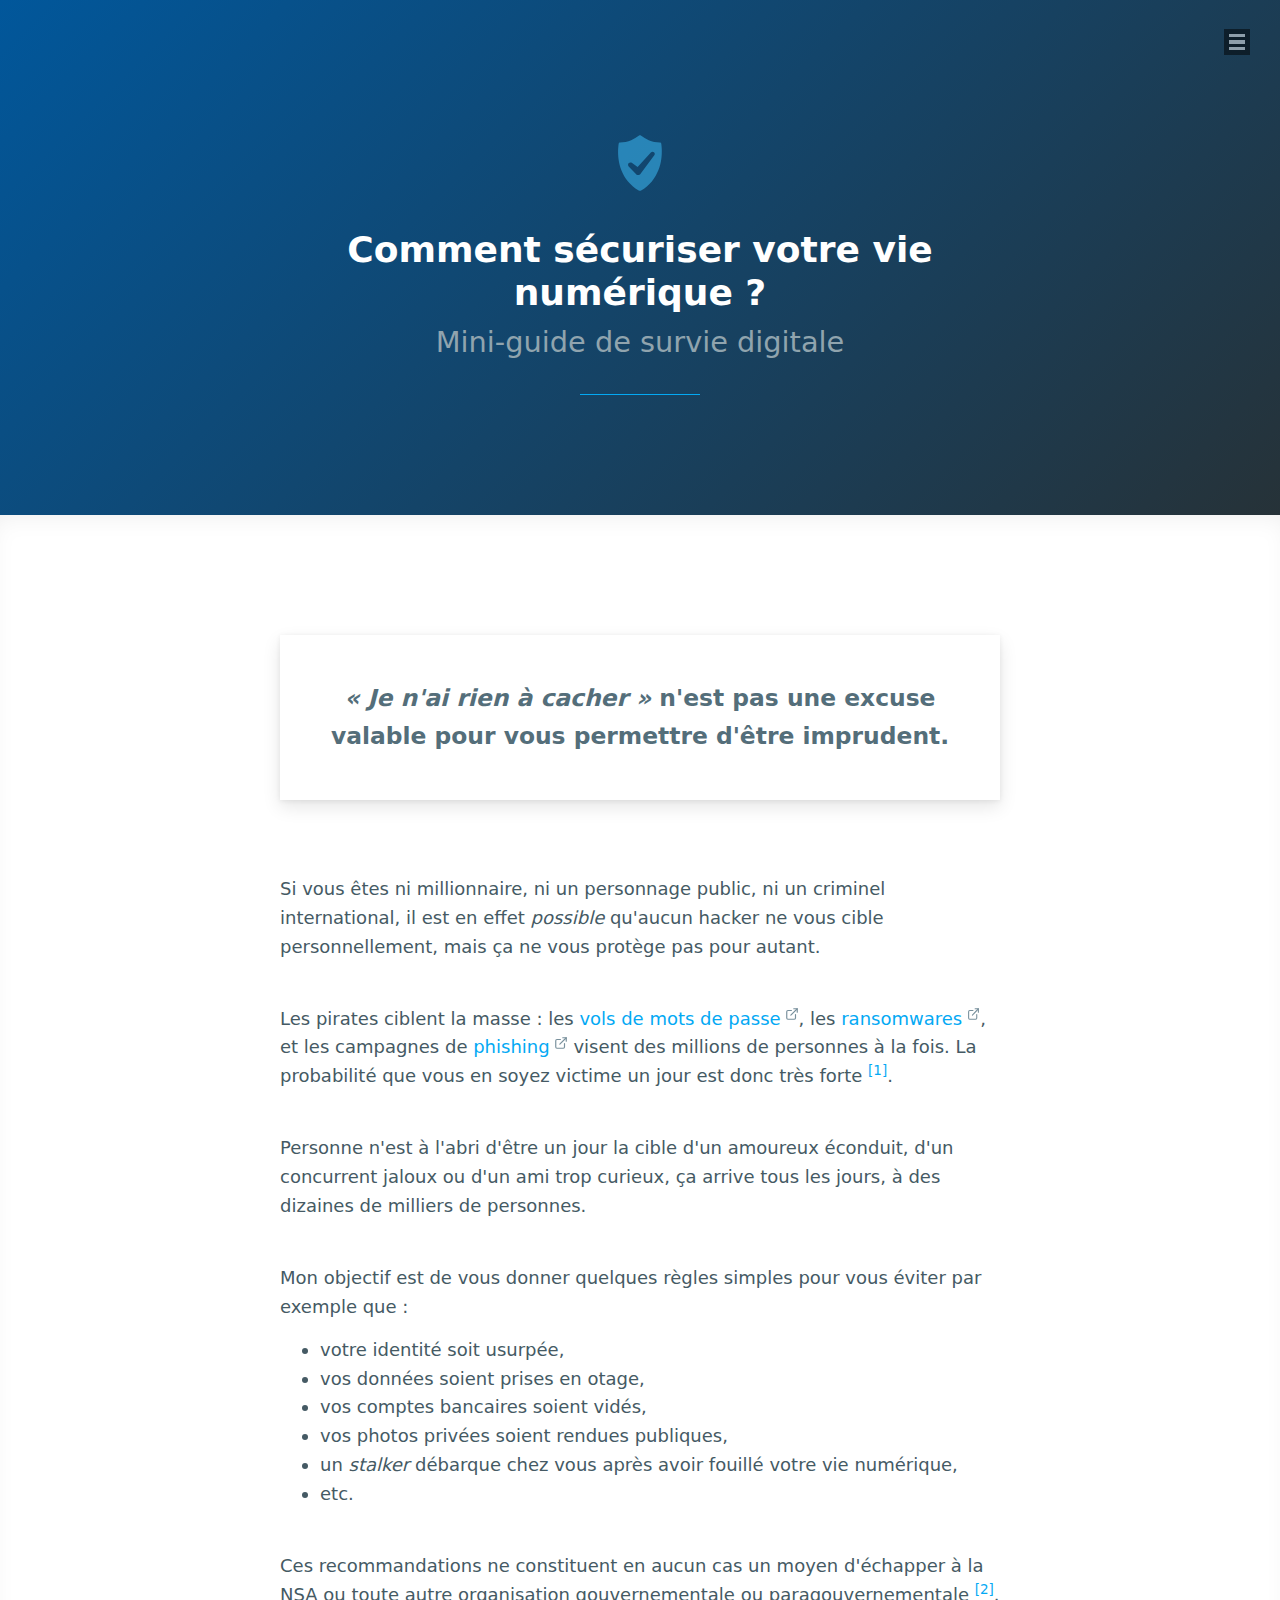
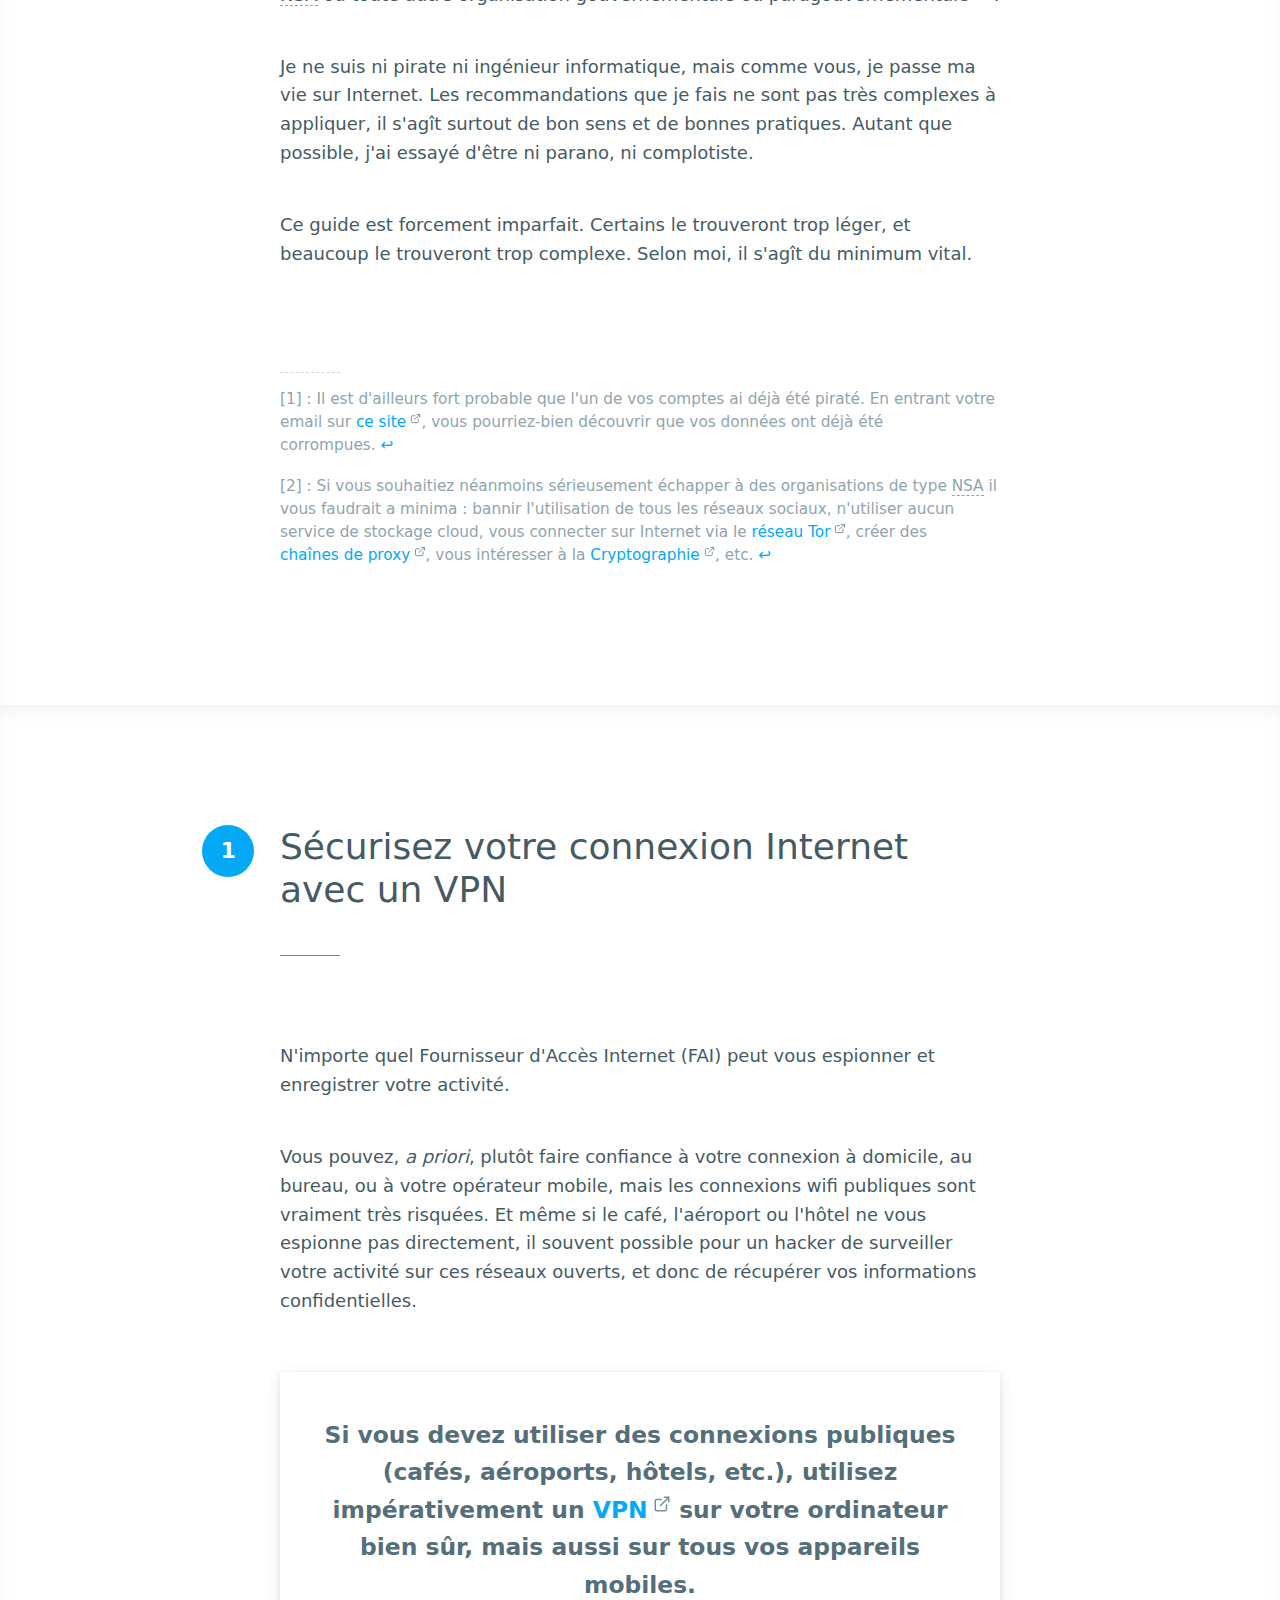
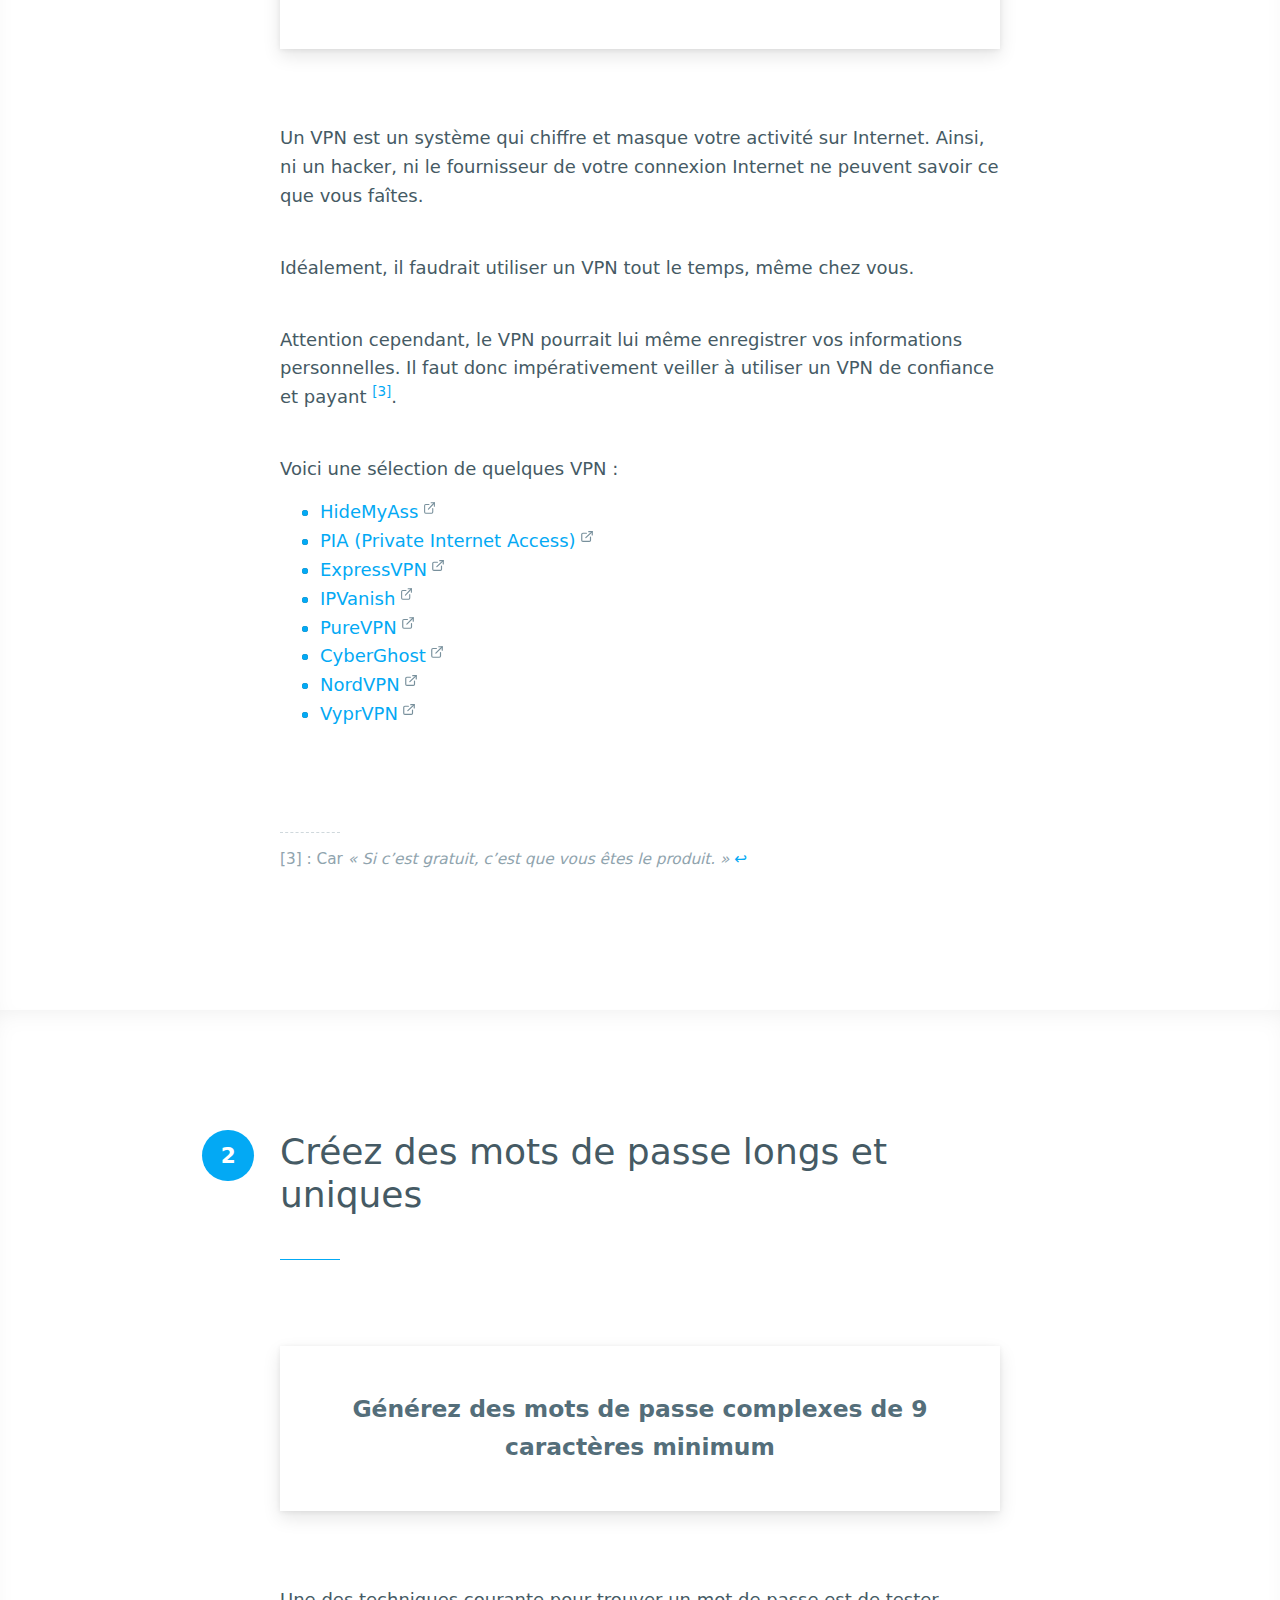
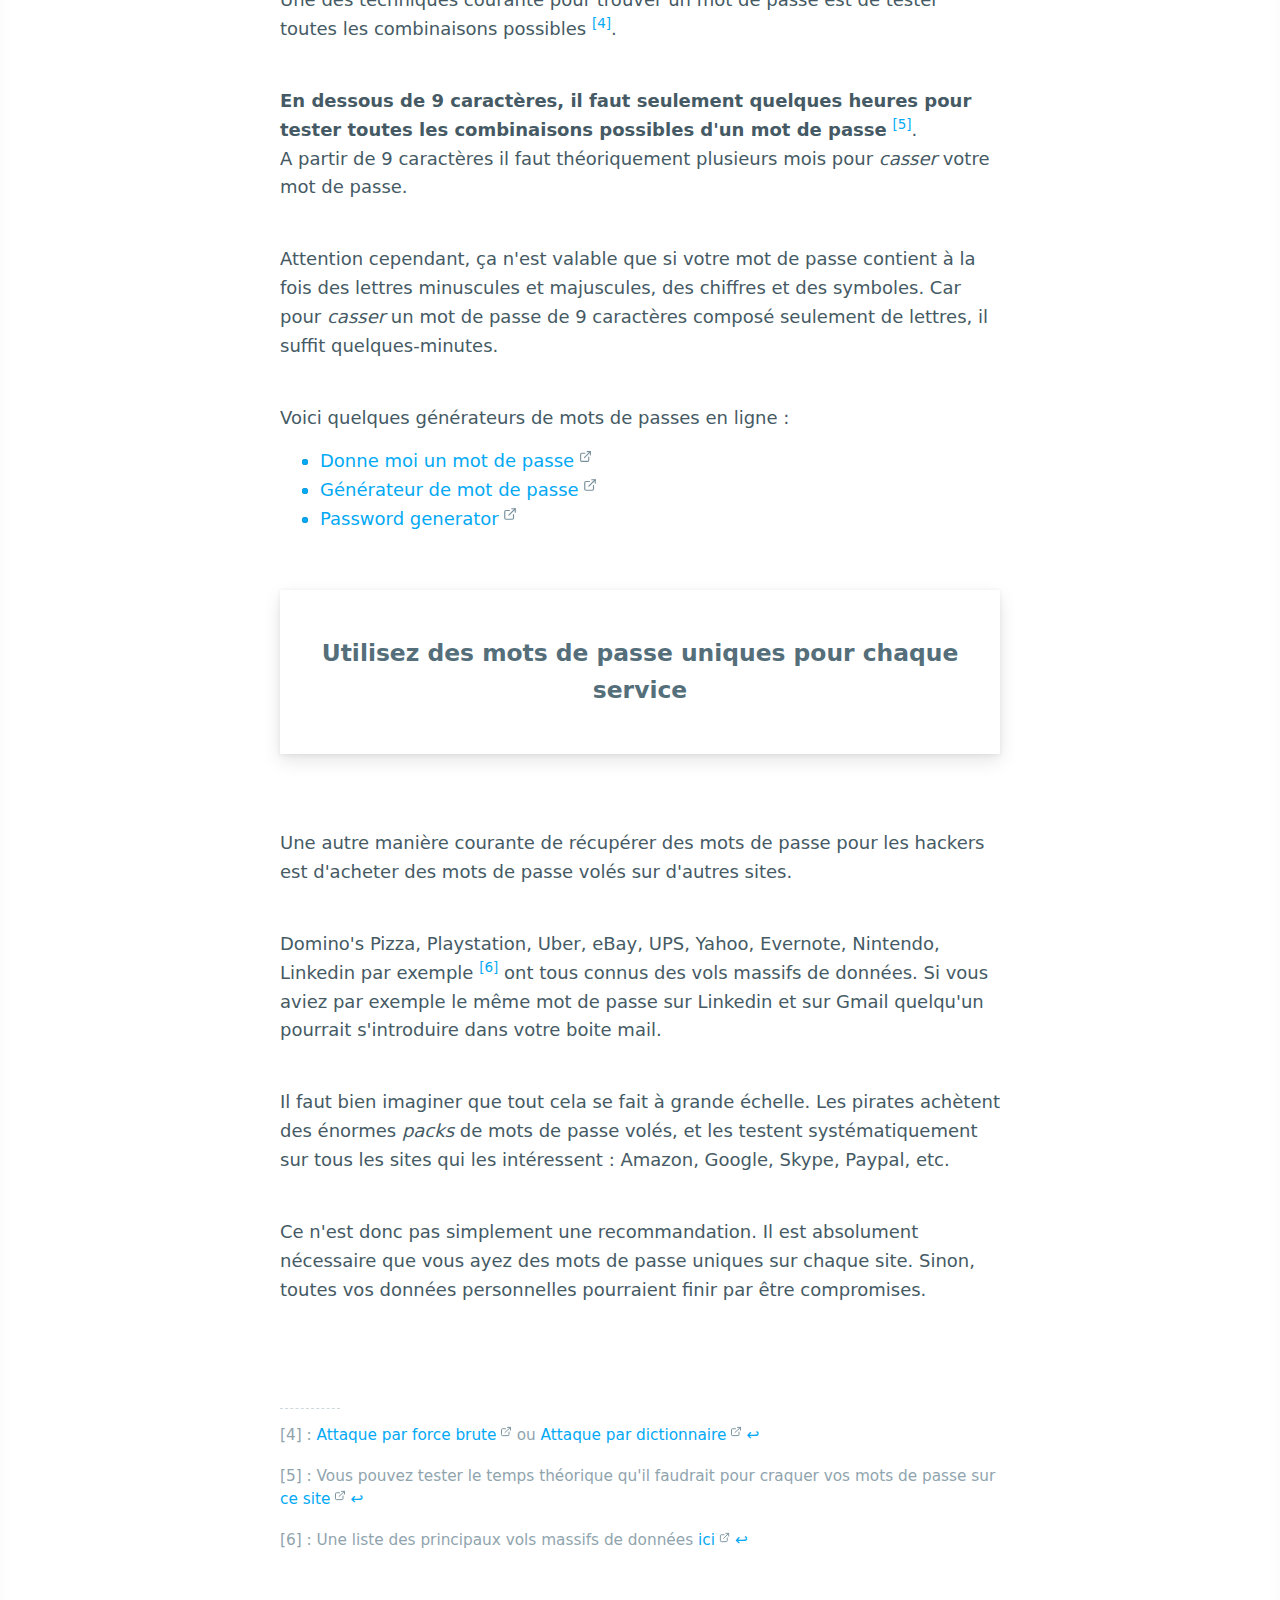
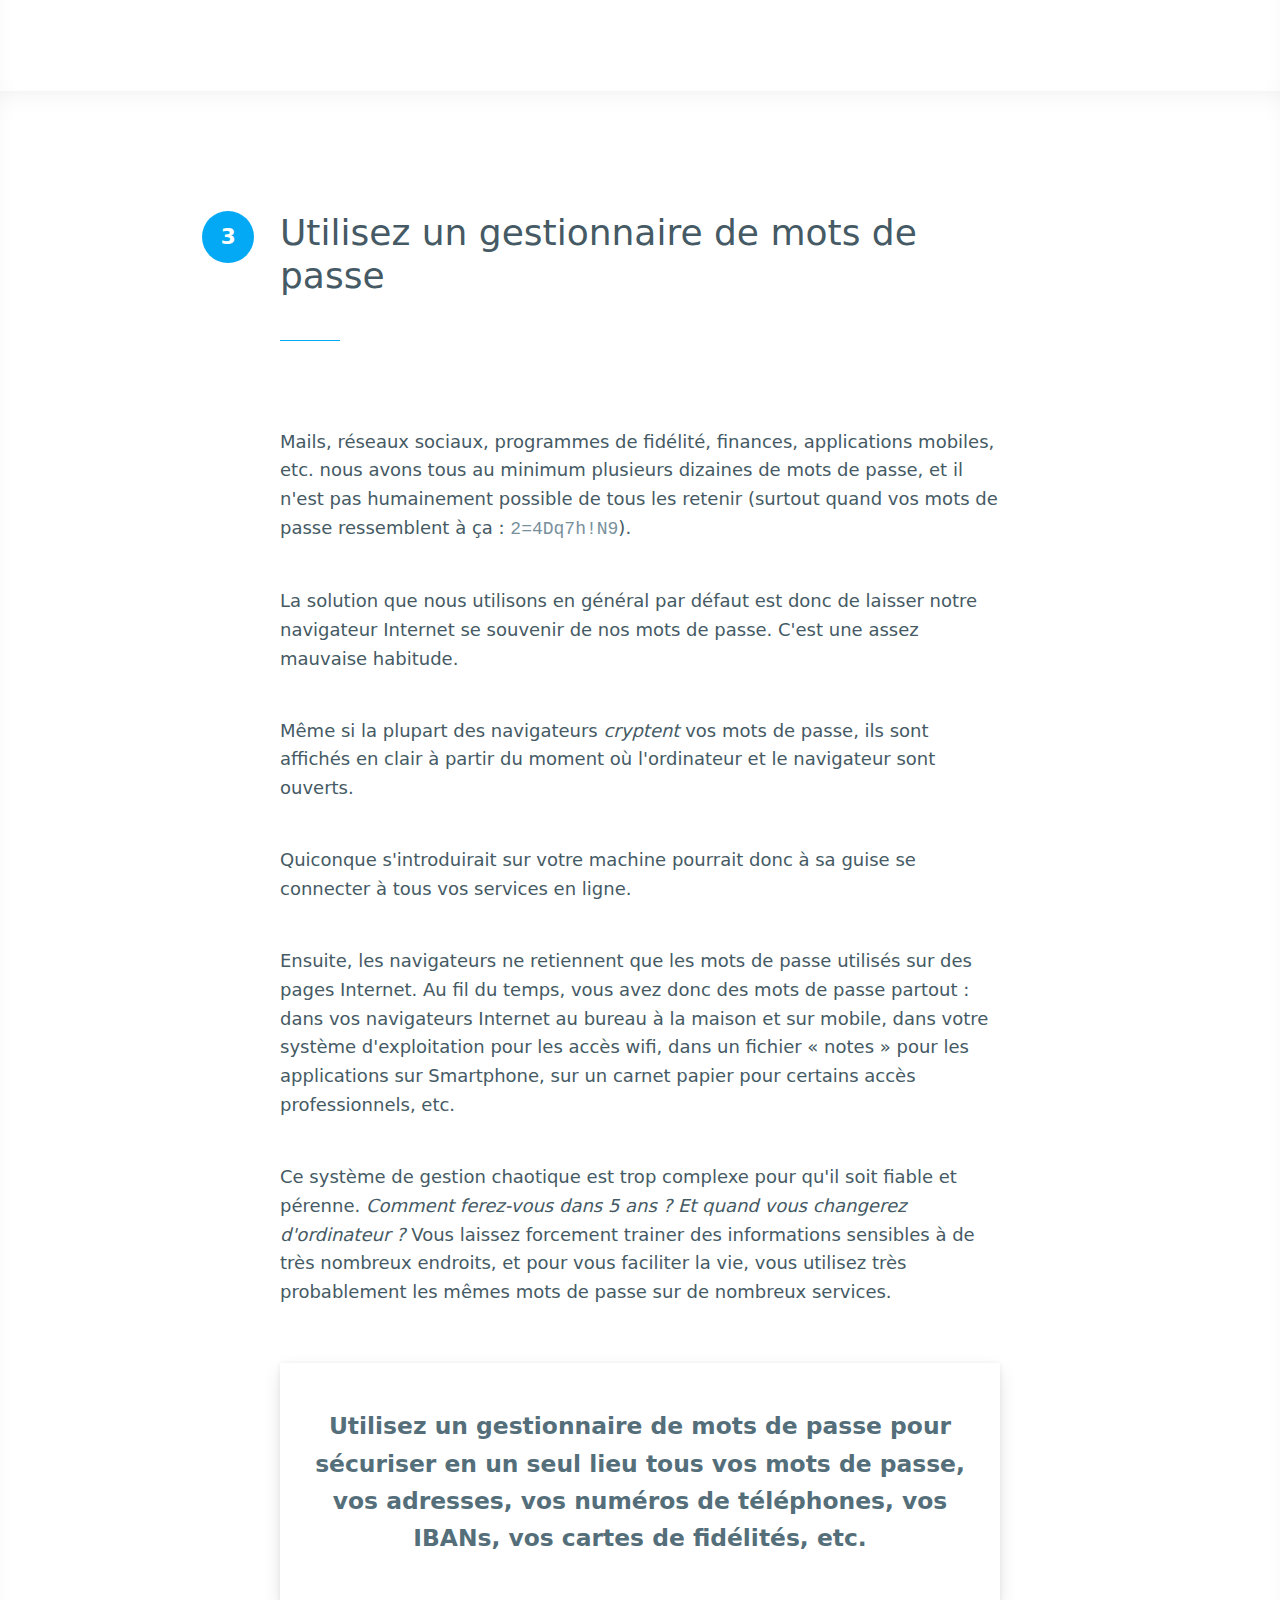
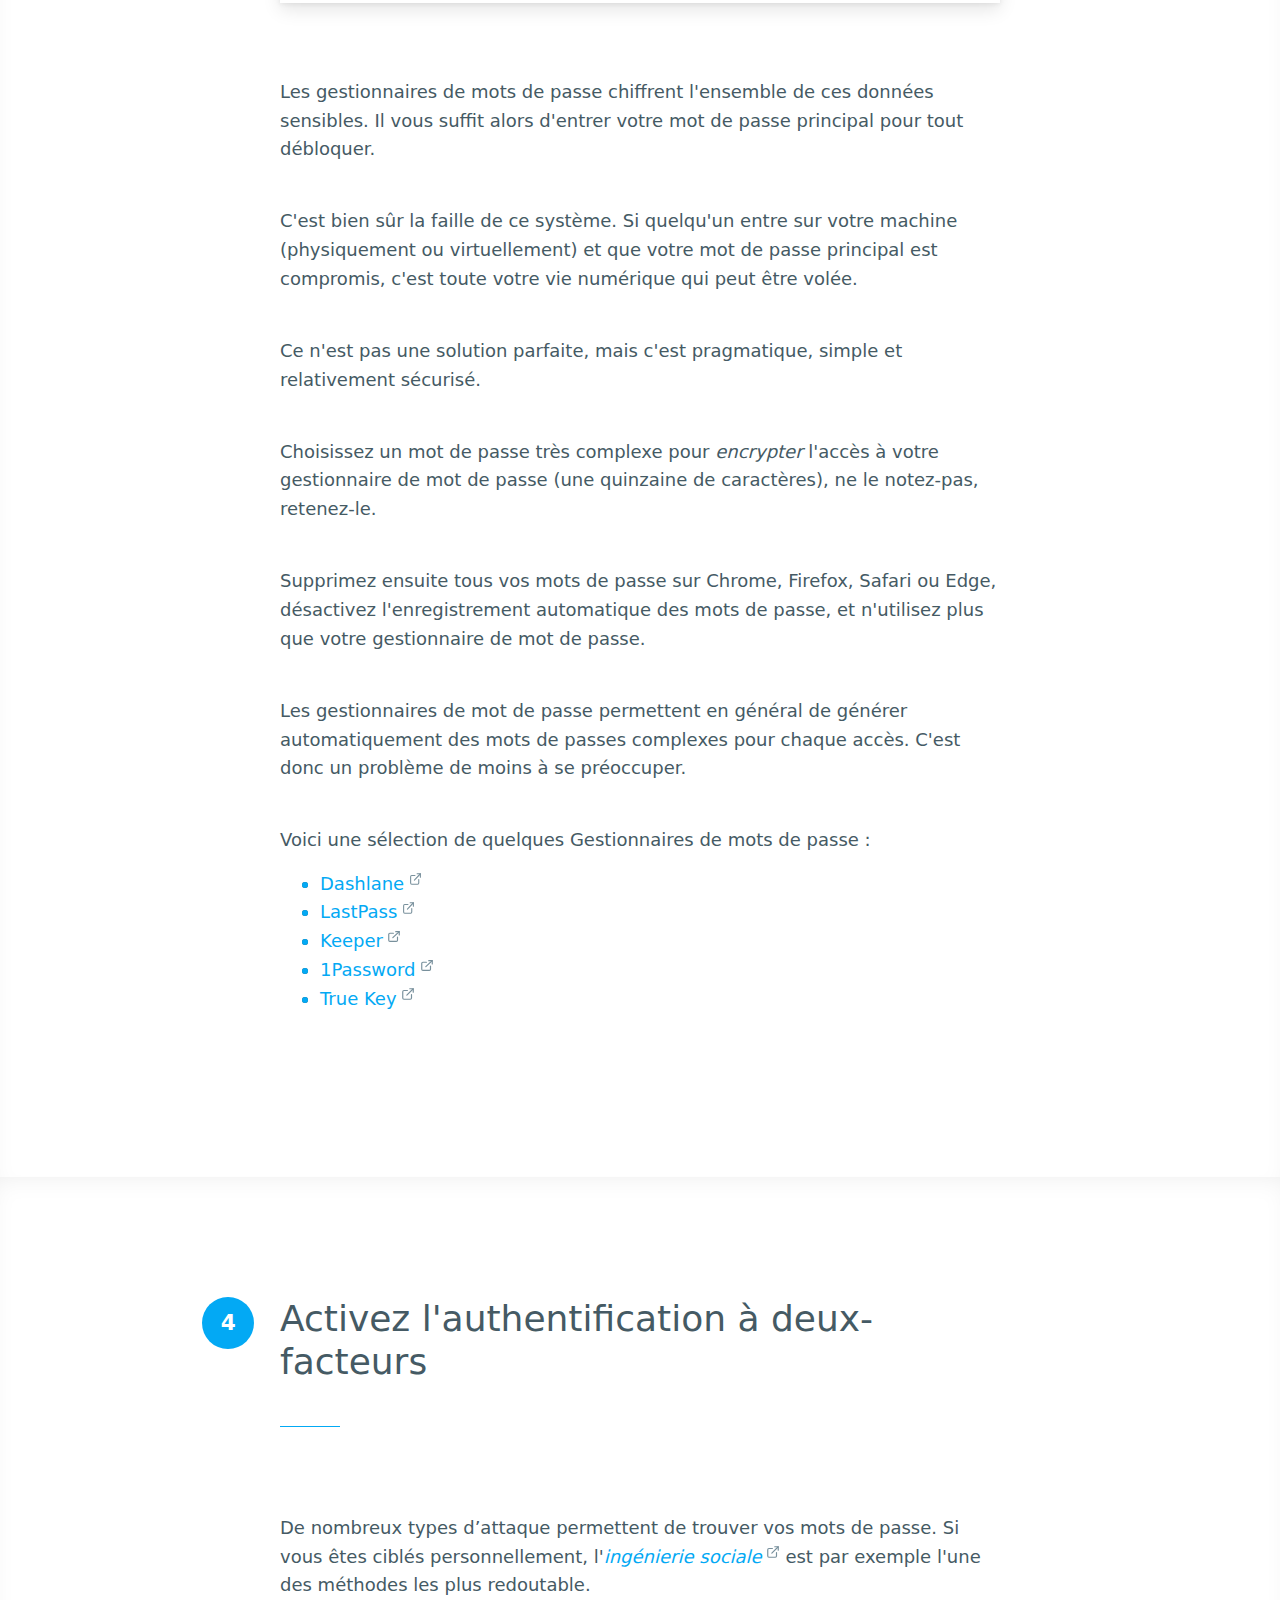
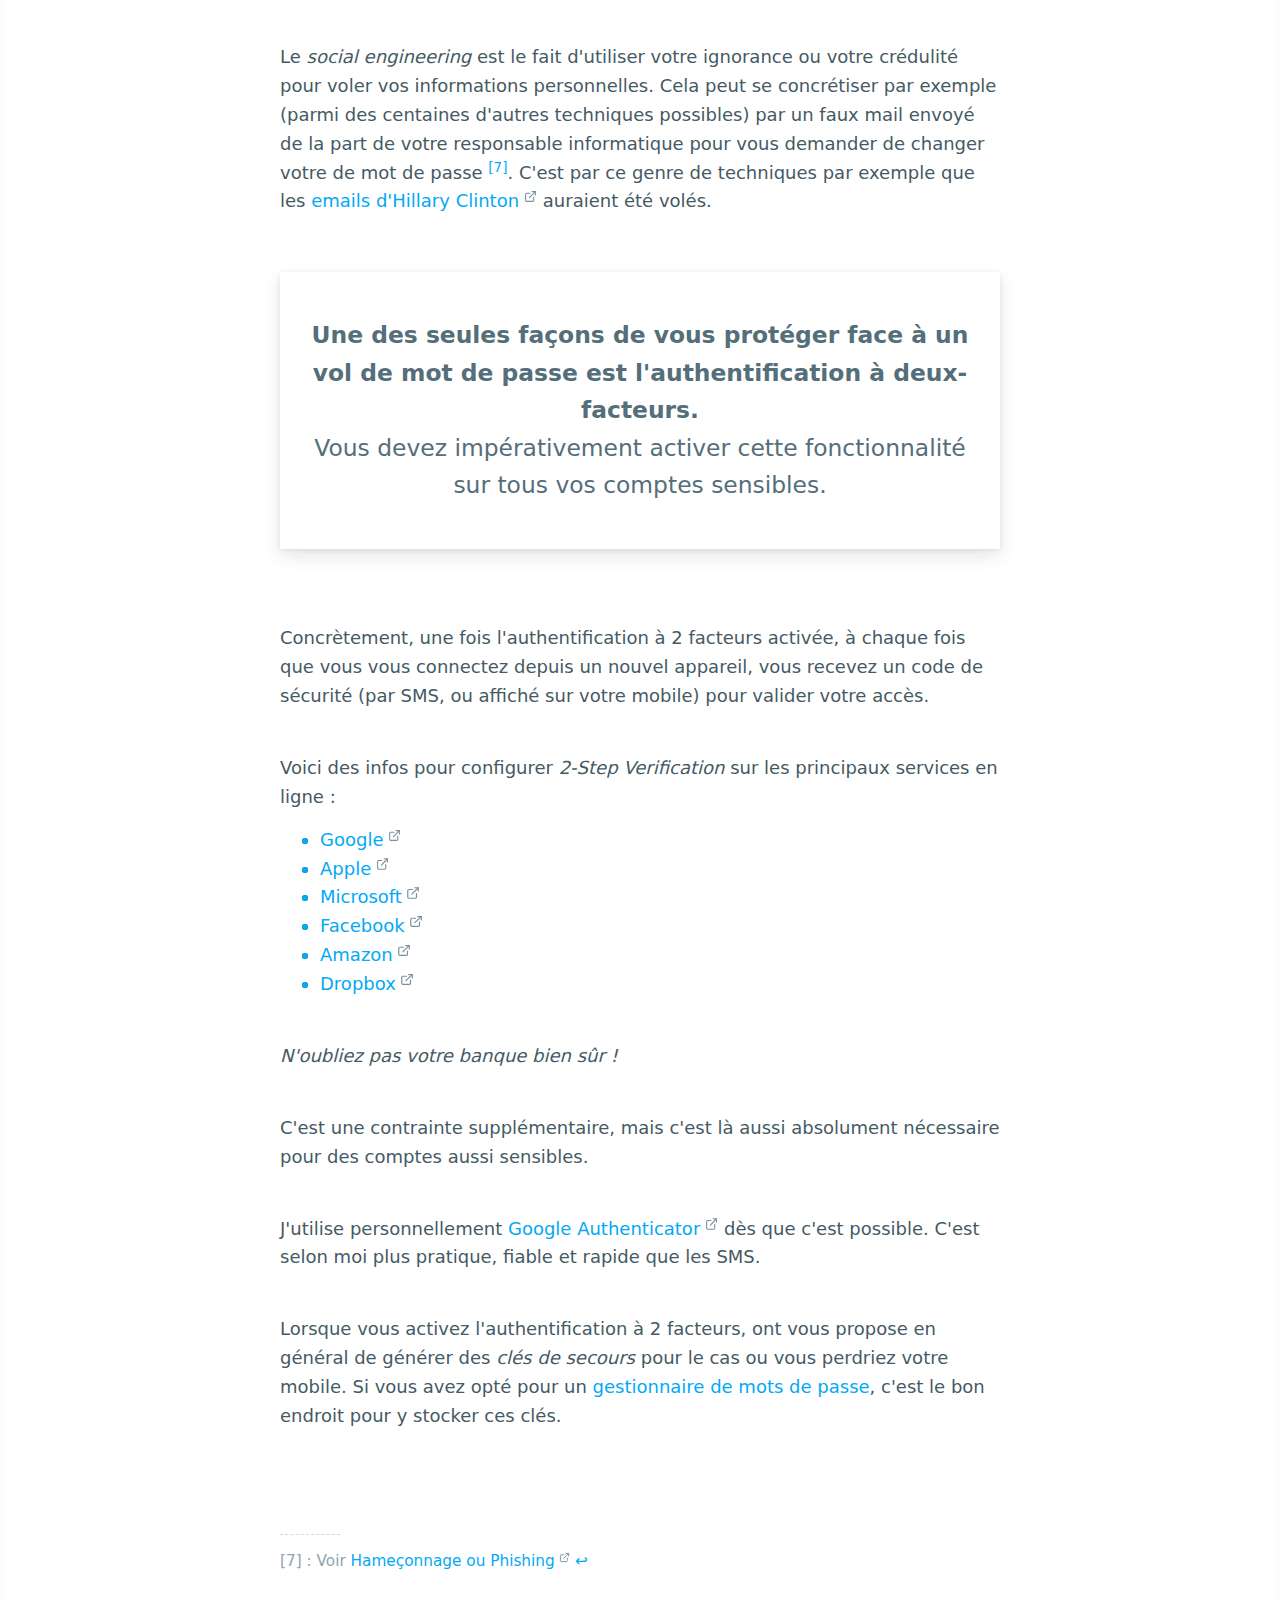
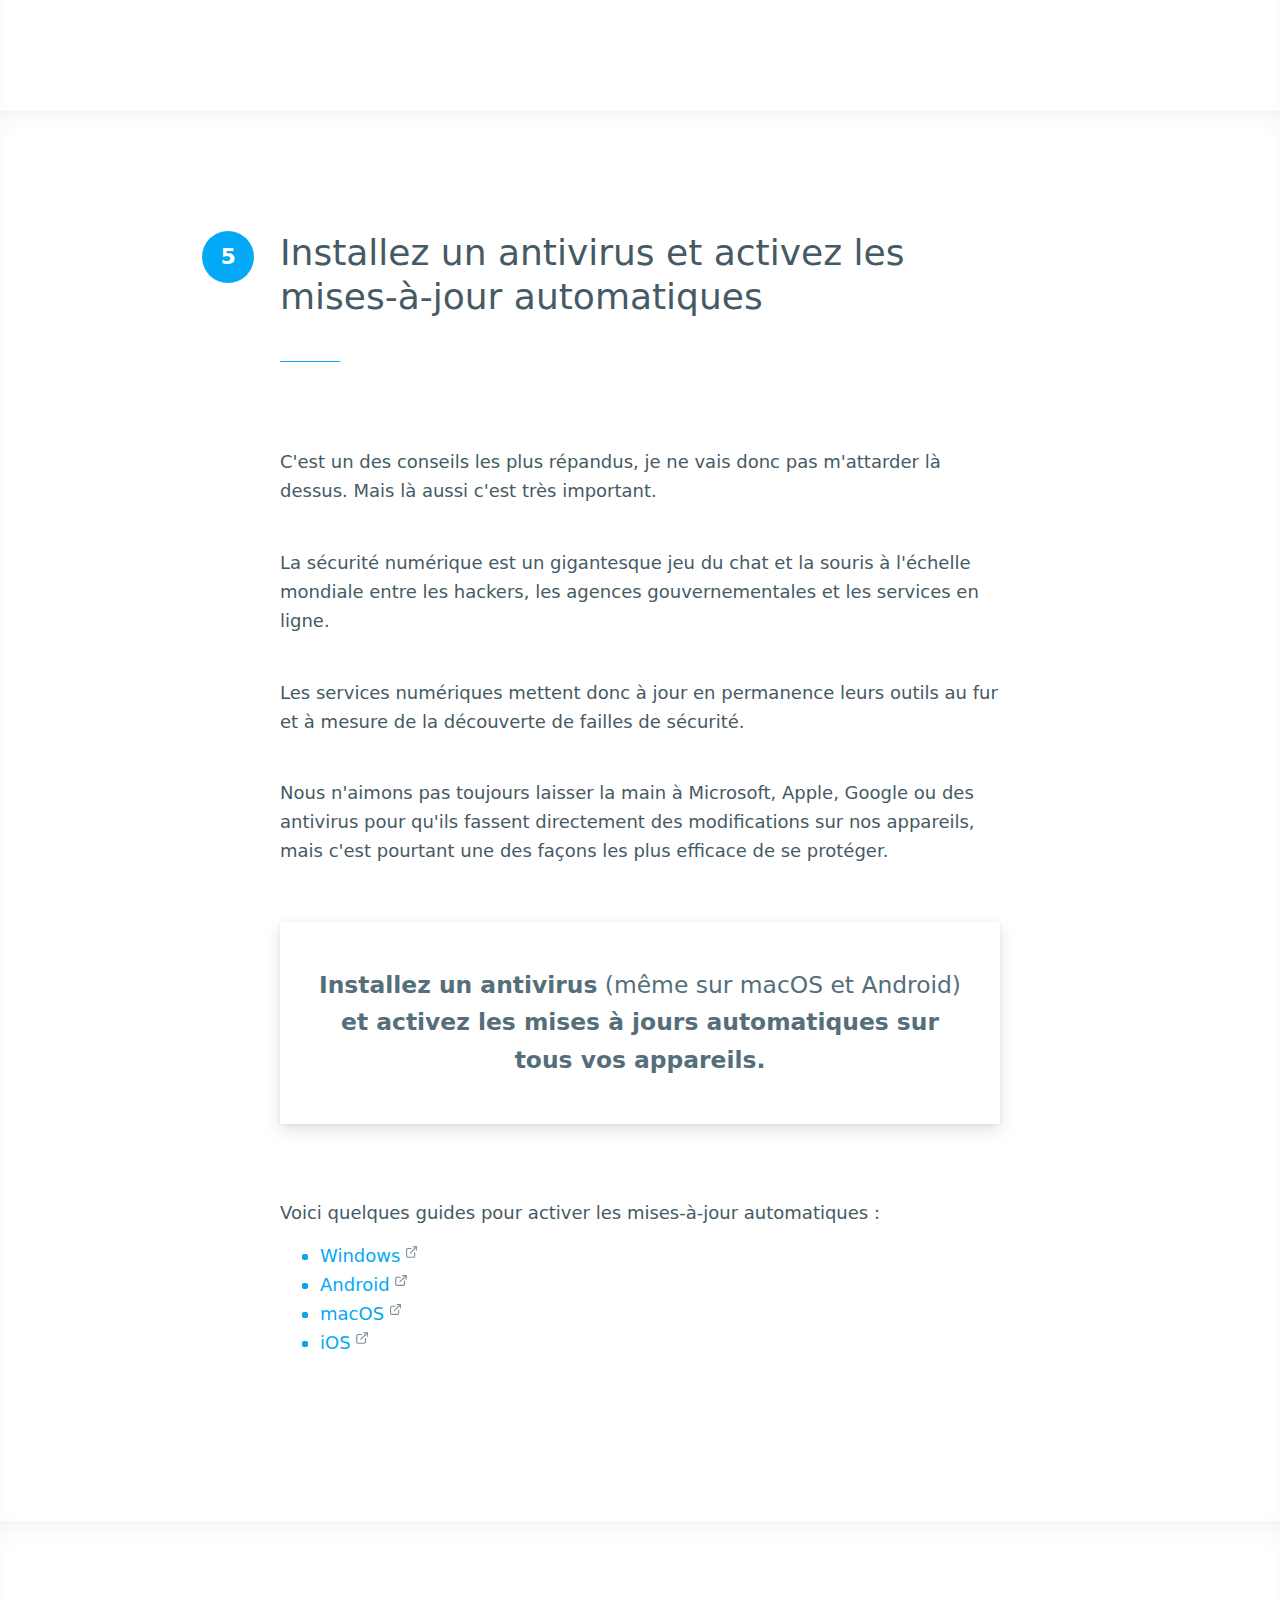
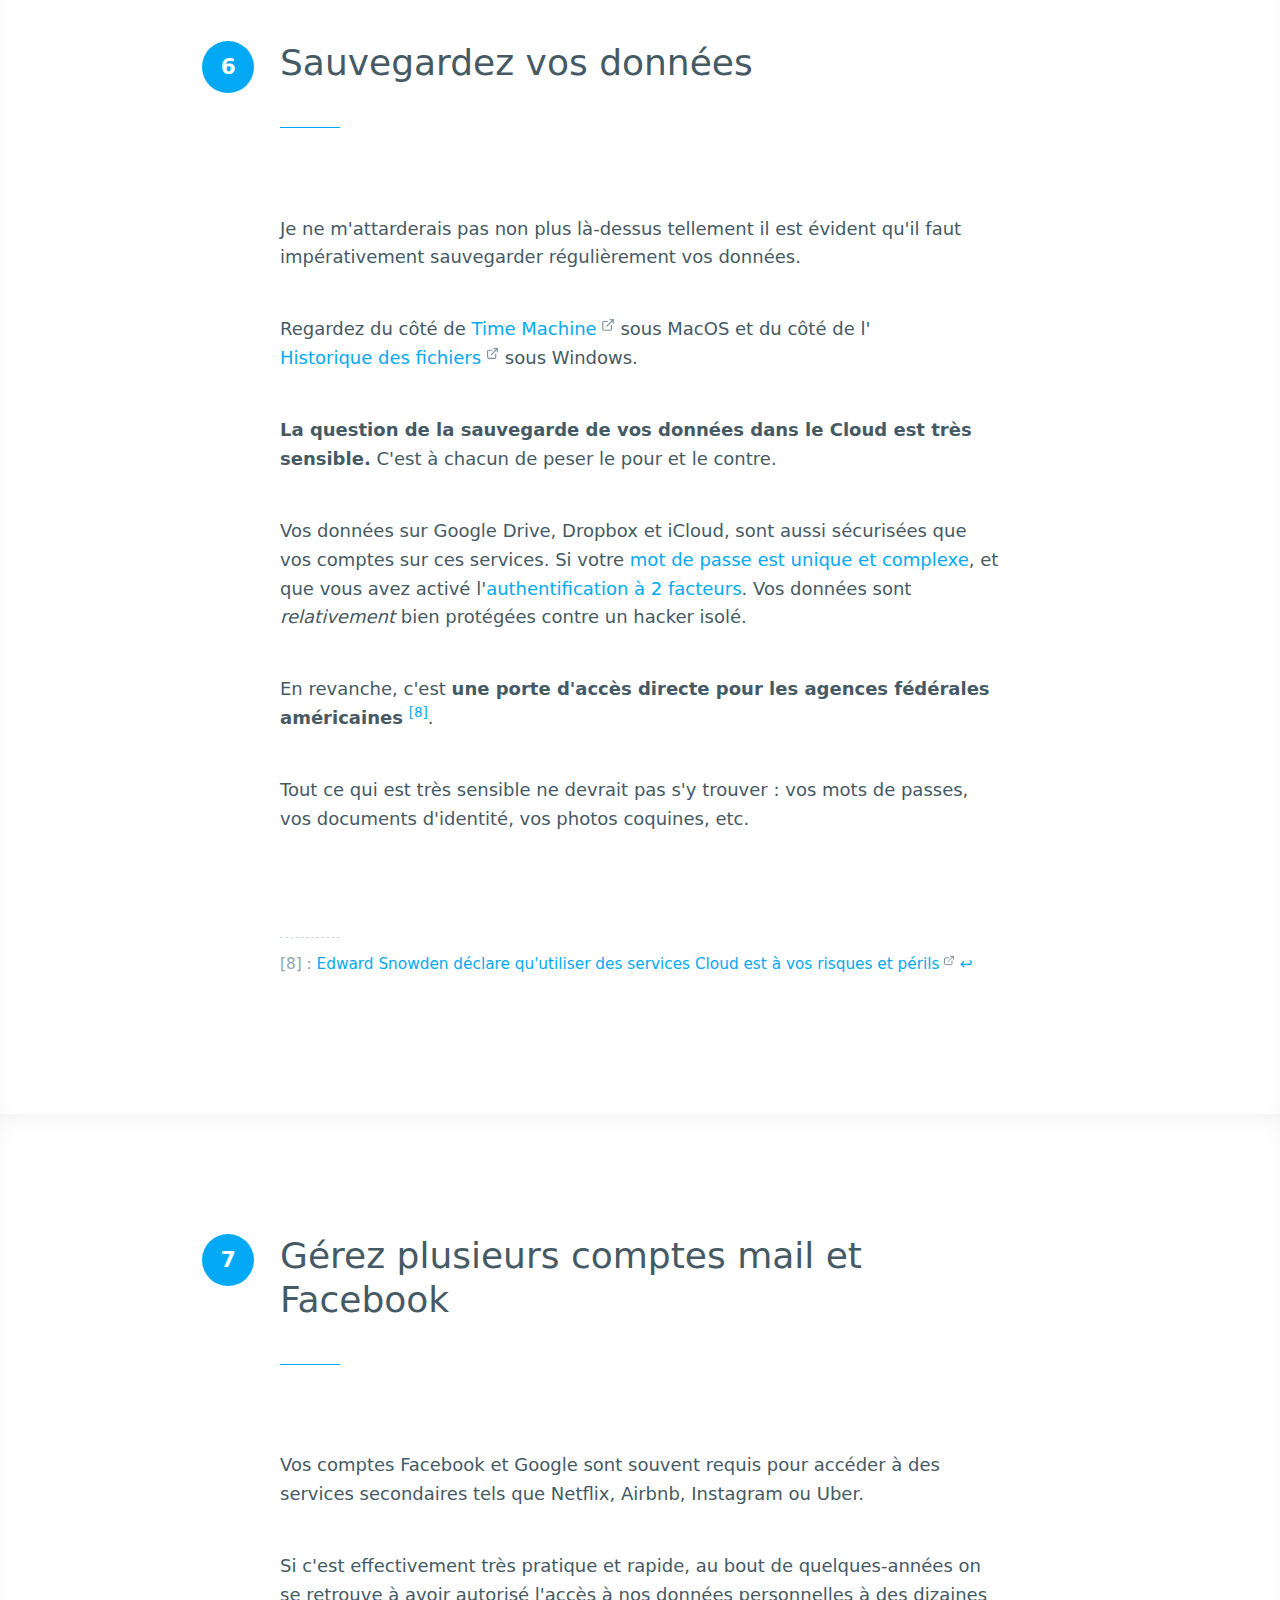
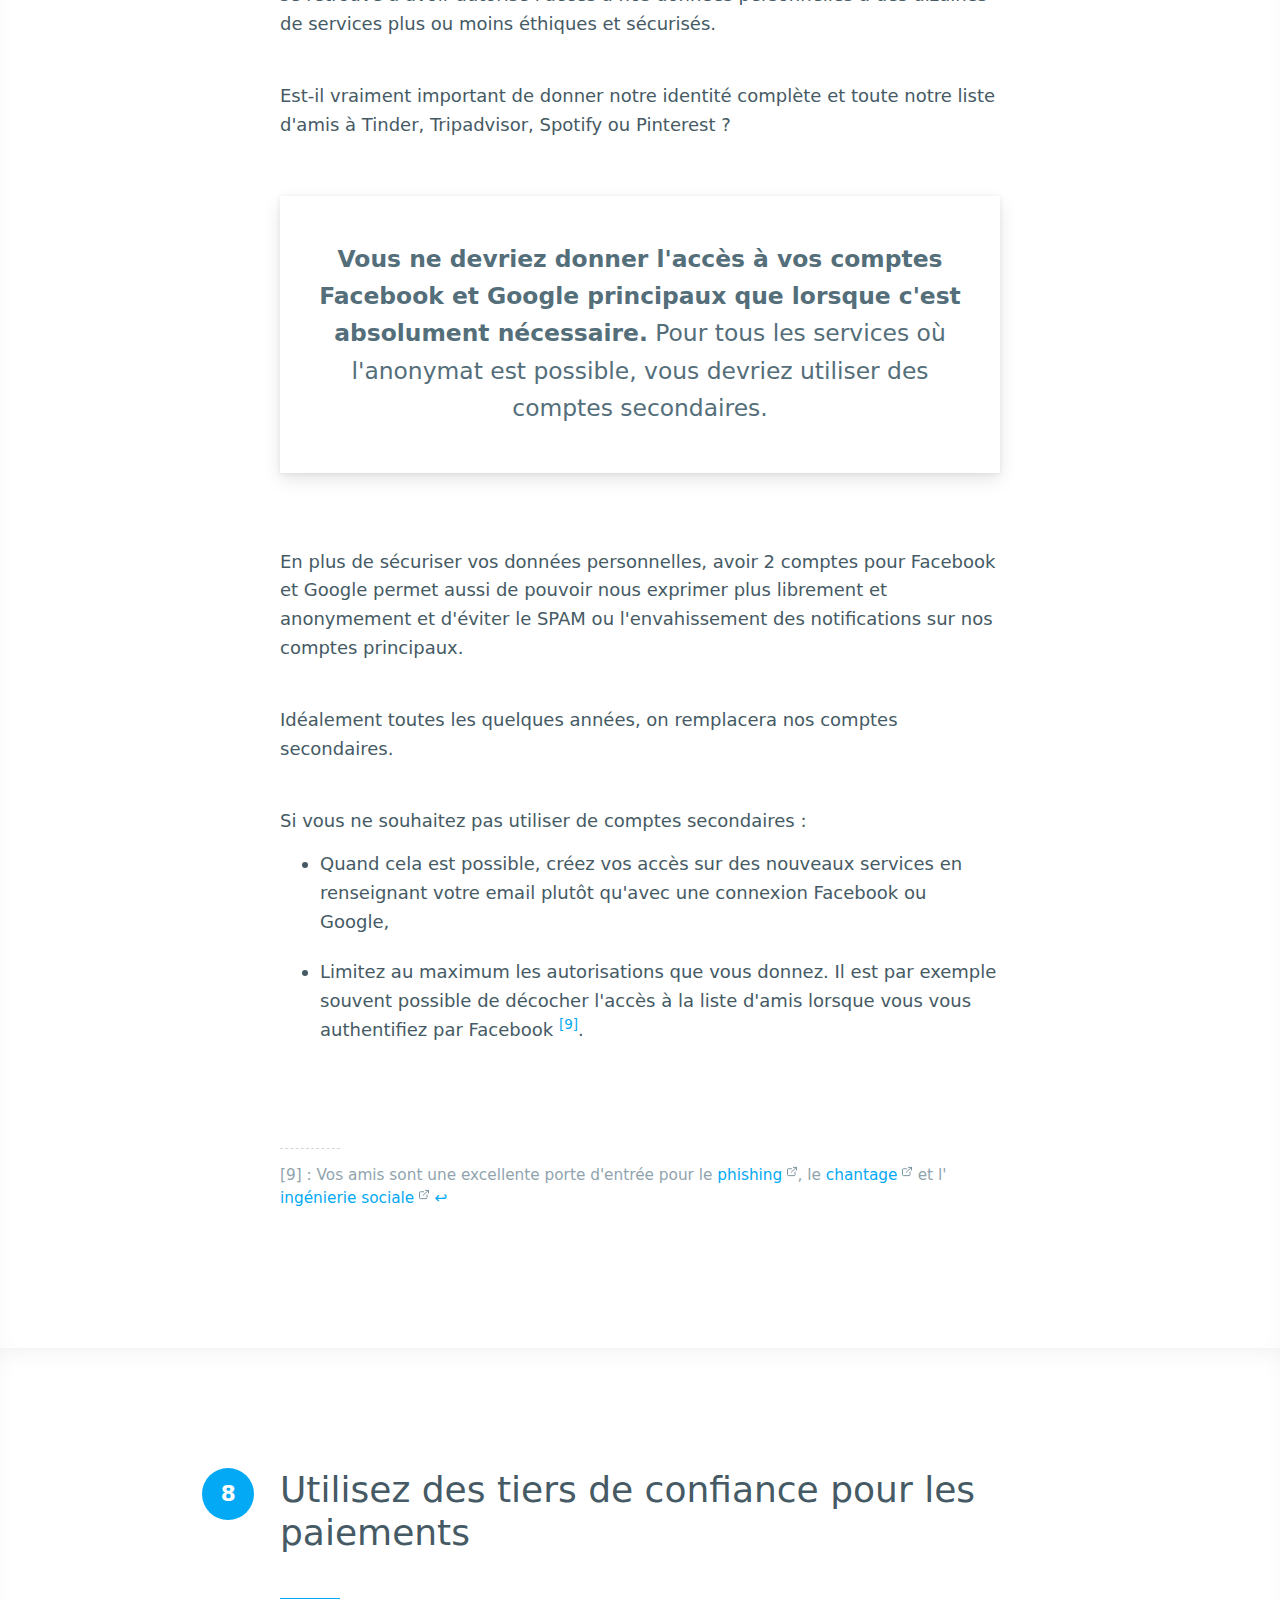
==== commit 4a4cb35e: "DOM correction" ====
--- a/index.html
+++ b/index.html
@@ -15,484 +15,484 @@
 		<meta name="copyright" content="https://github.com/imnotadeveloper/digital-guide/blob/master/LICENSE.md" />
 
 		<!-- Favicon -->
-		<link rel="apple-touch-icon" sizes="180x180" href="/img/favicon/apple-touch-icon.png">
-		<link rel="icon" type="image/png" sizes="32x32" href="/img/favicon/favicon-32x32.png">
-		<link rel="icon" type="image/png" sizes="16x16" href="/img/favicon/favicon-16x16.png">
-		<link rel="manifest" href="/img/favicon/manifest.json">
-		<link rel="mask-icon" href="/img/favicon/safari-pinned-tab.svg" color="#40c4ff">
+		<link rel="apple-touch-icon" sizes="180x180" href="/img/fav/apple-touch-icon.png">
+		<link rel="icon" type="image/png" sizes="32x32" href="/img/fav/favicon-32x32.png">
+		<link rel="icon" type="image/png" sizes="16x16" href="/img/fav/favicon-16x16.png">
+		<link rel="manifest" href="/img/fav/manifest.json">
+		<link rel="mask-icon" href="/img/fav/safari-pinned-tab.svg" color="#40c4ff">
 		<link rel="shortcut icon" href="favicon.ico">
-		<meta name="msapplication-config" content="/img/favicon/browserconfig.xml">
+		<meta name="msapplication-config" content="/img/fav/browserconfig.xml">
 		<meta name="theme-color" content="#ffffff">
 
 		<!-- Styles -->
 		<link href="css/main.min.css" rel="stylesheet">
   </head>
 
-<body>
-
-	<!-- Header -->
-	<header>
-		<div class="container">
-
-			<h1>Comment sécuriser votre vie numérique&nbsp;?</h1>
-			<h2>Mini-guide de survie digitale</h2>
-
-		</div>
-	</header><!-- /. Header -->
-
-	<!-- Navigation -->
-	<nav>
-
-		<h3 class="burger"><span>Sommaire</span></h3>
-
-		<ul>
-			<li><a href="#introduction">Pourquoi&nbsp;?</a></li>
-			<li><a href="#vpn"><span class="num">1</span> VPN</a></li>
-			<li><a href="#mots-de-passe"><span class="num">2</span> Mots de passe</a></li>
-			<li><a href="#gestionnaire-de-mdp"><span class="num">3</span> Gestionnaire de mots de passe</a></li>
-			<li><a href="#deux-facteurs"><span class="num">4</span> Authentification à deux-facteurs</a></li>
-			<li><a href="#antivirus-et-maj"><span class="num">5</span> Antivirus et mises-à-jour</a></li>
-			<li><a href="#sauvegarde"><span class="num">6</span> Sauvegarde</a></li>
-			<li><a href="#multi-comptes"><span class="num">7</span> Multiples comptes</a></li>
-			<li><a href="#tier-de-confiance"><span class="num">8</span> Tier de confiance</a></li>
-			<li><a href="#cryptage"><span class="num">9</span> Cryptage</a></li>
-			<li><a href="#cryptage-personnel"><span class="num">10</span> Données sensibles</a></li>
-			<li><a href="#auto-censure"><span class="num">+</span> Données publiques</a></li>
-		</ul>
-
-	</nav><!-- /. Navigation -->
-
-	<!-- Section: #introduction -->
-	<section id="introduction">
-		<div class="container">
-
-			<blockquote>
-				<p><strong><em>«&nbsp;Je n'ai rien à cacher&nbsp;»</em> n'est pas une excuse valable pour vous permettre d'être imprudent.</strong></p>
-			</blockquote>
-
-			<p>Si vous êtes ni millionnaire, ni un personnage public, ni un criminel international, il est en effet <em>possible</em> qu'aucun hacker ne vous cible personnellement, mais ça ne vous protège pas pour autant.</p>
-
-			<p>Les pirates ciblent la masse : les <a href="https://www.google.fr/search?tbm=nws&amp;hl=fr&amp;q=vol+massif+de+mots+de+passe">vols de mots de passe</a>, les <a href="https://www.google.fr/search?tbm=nws&amp;hl=fr&amp;q=ransomware">ransomwares</a>, et les campagnes de <a href="https://www.google.fr/search?tbm=nws&amp;hl=fr&amp;q=phishing">phishing</a> visent des millions de personnes à la fois. La probabilité que vous en soyez victime un jour est donc très forte&nbsp;<sup class="ref"><a href="#note1" id="ref1">[1]</sup></a>.</p>
-
-			<p>Personne n'est à l'abri d'être un jour la cible d'un amoureux éconduit, d'un concurrent jaloux ou d'un ami trop curieux, ça arrive tous les jours, à des dizaines de milliers de personnes.</p>
-
-			<p>Mon objectif est de vous donner quelques règles simples pour vous éviter par exemple que :</p>
-
-			<ul>
-				<li>votre identité soit usurpée,</li>
-				<li>vos données soient prises en otage,</li>
-				<li>vos comptes bancaires soient vidés,</li>
-				<li>vos photos privées soient rendues publiques,</li>
-				<li>un <em>stalker</em> débarque chez vous après avoir fouillé votre vie numérique,</li>
-				<li>etc.</li>
-			</ul>
-
-			<p>Ces recommandations ne constituent en aucun cas un moyen d'échapper à la <abbr title="National Security Agency (USA)">NSA</abbr> ou toute autre organisation gouvernementale ou paragouvernementale&nbsp;<sup class="ref"><a href="#note2" id="ref2">[2]</a></sup>.</p>
-
-			<p>Je ne suis ni pirate ni ingénieur informatique, mais comme vous, je passe ma vie sur Internet. Les recommandations que je fais ne sont pas très complexes à appliquer, il s'agît surtout de bon sens et de bonnes pratiques. Autant que possible, j'ai essayé d'être ni parano, ni complotiste.</p>
-
-			<p>Ce guide est forcement imparfait. Certains le trouveront trop léger, et beaucoup le trouveront trop complexe.
-			Selon moi, il s'agît du minimum vital.</p>
-
-			<!-- Notes -->
-			<div class="notes">
-
-				<p id="note1">[1]&nbsp;:&nbsp;Il est d'ailleurs fort probable que l'un de vos comptes ai déjà été piraté. En entrant votre email sur <a href="https://haveibeenpwned.com">ce site</a>, vous pourriez-bien découvrir que vos données ont déjà été corrompues.&nbsp;<a href="#ref1" class="retour">&#8617;</a></p>
-
-				<p id="note2">[2]&nbsp;:&nbsp;Si vous souhaitiez néanmoins sérieusement échapper à des organisations de type <abbr title="National Security Agency (USA)">NSA</abbr> il vous faudrait a minima&nbsp;:&nbsp;bannir l'utilisation de tous les réseaux sociaux, n'utiliser aucun service de stockage cloud, vous connecter sur Internet via le <a href="https://fr.wikipedia.org/wiki/Tor_(réseau)">réseau Tor</a>, créer des <a href="https://www.google.fr/search?q=proxy+chains">chaînes de proxy</a>, vous intéresser à la <a href="https://fr.wikipedia.org/wiki/Cryptographie">Cryptographie</a>, etc.&nbsp;<a href="#ref2" class="retour">&#8617;</a></p>
-
-			</div><!-- /. Notes -->
-
-		</div>
-	</section><!-- /. Section: #introduction -->
-
-	<!-- Section: #vpn -->
-	<section id="vpn">
-		<div class="container">
-
-			<h2><span class="num">1</span> Sécurisez votre connexion Internet avec un VPN</h2>
-
-			<p>N'importe quel Fournisseur d'Accès Internet (FAI) peut vous espionner et enregistrer votre activité.</p>
-
-			<p>Vous pouvez, <em>a priori</em>, plutôt faire confiance à votre connexion à domicile, au bureau, ou à votre opérateur mobile, mais les connexions wifi publiques sont vraiment très risquées. Et même si le café, l'aéroport ou l'hôtel ne vous espionne pas directement, il souvent possible pour un hacker de surveiller votre activité sur ces réseaux ouverts, et donc de récupérer vos informations confidentielles.</p>
-
-			<blockquote>
-				<p><strong>Si vous devez utiliser des connexions publiques (cafés, aéroports, hôtels, etc.), utilisez impérativement un <a href="https://fr.wikipedia.org/wiki/Réseau_privé_virtuel">VPN</a> sur votre ordinateur bien sûr, mais aussi sur tous vos appareils mobiles.</strong></p>
-			</blockquote>
-
-			<p>Un VPN est un système qui chiffre et masque votre activité sur Internet. Ainsi, ni un hacker, ni le fournisseur de votre connexion Internet ne peuvent savoir ce que vous faîtes.</p>
-
-			<p>Idéalement, il faudrait utiliser un VPN tout le temps, même chez vous.</p>
-
-			<p>Attention cependant, le VPN pourrait lui même enregistrer vos informations personnelles.
-			Il faut donc impérativement veiller à utiliser un VPN de confiance et payant&nbsp;<sup class="ref"><a href="#note3" id="ref3">[3]</a>.</p>
-
-			<p>Voici une sélection de quelques VPN : </p>
-
-			<ul>
-				<li><a href="https://www.hidemyass.com">HideMyAss</a></li>
-				<li><a href="https://www.privateinternetaccess.com">PIA (Private Internet Access)</a></li>
-				<li><a href="https://www.expressvpn.com/">ExpressVPN</a></li>
-				<li><a href="https://www.ipvanish.com">IPVanish</a></li>
-				<li><a href="https://www.purevpn.fr">PureVPN</a></li>
-				<li><a href="http://www.cyberghostvpn.com">CyberGhost</a></li>
-				<li><a href="https://nordvpn.com">NordVPN</a></li>
-				<li><a href="https://www.goldenfrog.com/vyprvpn">VyprVPN</a></li>
-			</ul>
-
-			<!-- Notes -->
-			<div class="notes">
-
-				<p id="note3">[3]&nbsp;:&nbsp;Car <em>«&nbsp;Si c’est gratuit, c’est que vous êtes le produit.&nbsp;»</em>&nbsp;<a href="#ref3" class="retour">&#8617;</a></p>
-
-			</div><!-- /. Notes -->
-
-		</div>
-	</section><!-- /. Section: #vpn -->
-
-	<!-- Section: #mots-de-passe -->
-	<section id="mots-de-passe">
-		<div class="container">
-
-			<h2><span class="num">2</span> Créez des mots de passe longs et uniques</h2>
-
-			<blockquote>
-				<p><strong>Générez des mots de passe complexes de 9 caractères minimum</strong></p>
-			</blockquote>
-
-			<p>Une des techniques courante pour trouver un mot de passe est de tester toutes les combinaisons possibles&nbsp;<sup class="ref"><a href="#note4" id="ref4">[4]</a></sup>. </p>
-
-			<p><strong>En dessous de 9 caractères, il faut seulement quelques heures pour tester toutes les combinaisons possibles d'un mot de passe</strong>&nbsp;<sup class="ref"><a href="#note5" id="ref5">[5]</a></sup>.<br/>
-			A partir de 9 caractères il faut théoriquement plusieurs mois pour <em>casser</em> votre mot de passe.</p>
-
-			<p>Attention cependant, ça n'est valable que si votre mot de passe contient à la fois des lettres minuscules et majuscules, des chiffres et des symboles. Car pour <em>casser</em> un mot de passe de 9 caractères composé seulement de lettres, il suffit quelques-minutes.</p>
-
-			<p>Voici quelques générateurs de mots de passes en ligne : </p>
-
-			<ul>
-				<li><a href="http://www.donnemoiunmotdepasse.fr">Donne moi un mot de passe</a></li>
-				<li><a href="https://www.generateurdemotdepasse.com">Générateur de mot de passe</a></li>
-				<li><a href="http://passwordsgenerator.net">Password generator</a></li>
-			</ul>
-
-			<blockquote>
-				<p><strong>Utilisez des mots de passe uniques pour chaque service</strong></p>
-			</blockquote>
-
-			<p>Une autre manière courante de récupérer des mots de passe pour les hackers est d'acheter des mots de passe volés sur d'autres sites.</p>
-
-			<p>Domino's Pizza, Playstation, Uber, eBay, UPS, Yahoo, Evernote, Nintendo, Linkedin par exemple&nbsp;<sup class="ref"><a href="#note6" id="ref6">[6]</a></sup> ont tous connus des vols massifs de données. Si vous aviez par exemple le même mot de passe sur Linkedin et sur Gmail quelqu'un pourrait s'introduire dans votre boite mail.</p>
-
-			<p>Il faut bien imaginer que tout cela se fait à grande échelle. Les pirates achètent des énormes <em>packs</em> de mots de passe volés, et les testent systématiquement sur tous les sites qui les intéressent : Amazon, Google, Skype, Paypal, etc.</p>
-
-			<p>Ce n'est donc pas simplement une recommandation. Il est absolument nécessaire que vous ayez des mots de passe uniques sur chaque site. Sinon, toutes vos données personnelles pourraient finir par être compromises.</p>
-
-			<!-- Notes -->
-			<div class="notes">
-
-				<p id="note4">[4]&nbsp;:&nbsp;<a href="https://fr.wikipedia.org/wiki/Attaque_par_force_brute">Attaque par force brute</a> ou <a href="https://fr.wikipedia.org/wiki/Attaque_par_dictionnaire">Attaque par dictionnaire</a>&nbsp;<a href="#ref5" class="retour">&#8617;</a></p>
-
-				<p id="note5">[5]&nbsp;:&nbsp;Vous pouvez tester le temps théorique qu'il faudrait pour craquer vos mots de passe sur <a href="https://howsecureismypassword.net">ce site</a>&nbsp;<a href="#ref6" class="retour">&#8617;</a></p>
-
-				<p id="note6">[6]&nbsp;:&nbsp;Une liste des principaux vols massifs de données <a href="https://en.wikipedia.org/wiki/List_of_data_breaches">ici</a>&nbsp;<a href="#ref6" class="retour">&#8617;</a></p>
-
-			</div><!-- /. Notes -->
-
-		</div>
-	</section><!-- /. Section: #mots-de-passe -->
-
-	<!-- Section: #gestionnaire-de-mdp -->
-	<section id="gestionnaire-de-mdp">
-		<div class="container">
-
-			<h2><span class="num">3</span> Utilisez un gestionnaire de mots de passe</h2>
-
-			<p>Mails, réseaux sociaux, programmes de fidélité, finances, applications mobiles, etc. nous avons tous au minimum plusieurs dizaines de mots de passe, et il n'est pas humainement possible de tous les retenir (surtout quand vos mots de passe ressemblent à ça&nbsp;:&nbsp;<span class="code">2=4Dq7h!N9</span>).</p>
-
-			<p>La solution que nous utilisons en général par défaut est donc de laisser notre navigateur Internet se souvenir de nos mots de passe. C'est une assez mauvaise habitude.</p>
-
-			<p>Même si la plupart des navigateurs <em>cryptent</em> vos mots de passe, ils sont affichés en clair à partir du moment où l'ordinateur et le navigateur sont ouverts.</p>
-
-			<p>Quiconque s'introduirait sur votre machine pourrait donc à sa guise se connecter à tous vos services en ligne.</p>
-
-			<p>Ensuite, les navigateurs ne retiennent que les mots de passe utilisés sur des pages Internet. Au fil du temps, vous avez donc des mots de passe partout : dans vos navigateurs Internet au bureau à la maison et sur mobile, dans votre système d'exploitation pour les accès wifi, dans un fichier «&nbsp;notes&nbsp;» pour les applications sur Smartphone, sur un carnet papier pour certains accès professionnels, etc.</p>
-
-			<p>Ce système de gestion chaotique est trop complexe pour qu'il soit fiable et pérenne. <em>Comment ferez-vous dans 5 ans&nbsp;? Et quand vous changerez d'ordinateur&nbsp;?</em> Vous laissez forcement trainer des informations sensibles à de très nombreux endroits, et pour vous faciliter la vie, vous utilisez très probablement les mêmes mots de passe sur de nombreux services.</p>
-
-			<blockquote>
-				<p><strong>Utilisez un gestionnaire de mots de passe pour sécuriser en un seul lieu tous vos mots de passe, vos adresses, vos numéros de téléphones, vos IBANs, vos cartes de fidélités, etc.</strong></p>
-			</blockquote>
-
-			<p>Les gestionnaires de mots de passe chiffrent l'ensemble de ces données sensibles. Il vous suffit alors d'entrer votre mot de passe principal pour tout débloquer.</p>
-
-			<p>C'est bien sûr la faille de ce système. Si quelqu'un entre sur votre machine (physiquement ou virtuellement) et que votre mot de passe principal est compromis, c'est toute votre vie numérique qui peut être volée.</p>
-
-			<p>Ce n'est pas une solution parfaite, mais c'est pragmatique, simple et relativement sécurisé.</p>
-
-			<p>Choisissez un mot de passe très complexe pour <em>encrypter</em> l'accès à votre gestionnaire de mot de passe (une quinzaine de caractères), ne le notez-pas, retenez-le.</p>
-
-			<p>Supprimez ensuite tous vos mots de passe sur Chrome, Firefox, Safari ou Edge, désactivez l'enregistrement automatique des mots de passe, et n'utilisez plus que votre gestionnaire de mot de passe.</p>
-
-			<p>Les gestionnaires de mot de passe permettent en général de générer automatiquement des mots de passes complexes pour chaque accès. C'est donc un problème de moins à se préoccuper.</p>
-
-			<p>Voici une sélection de quelques Gestionnaires de mots de passe : </p>
-
-			<ul>
-				<li><a href="https://www.dashlane.com">Dashlane</a></li>
-				<li><a href="https://www.lastpass.com">LastPass</a></li>
-				<li><a href="https://keepersecurity.com">Keeper </a></li>
-				<li><a href="https://1password.com">1Password</a></li>
-				<li><a href="https://www.truekey.com">True Key</a></li>
-			</ul>
-
-		</div>
-	</section><!-- /. Section: #gestionnaire-de-mdp -->
-
-	<!-- Section: #deux-facteurs -->
-	<section id="deux-facteurs">
-		<div class="container">
-
-			<h2><span class="num">4</span> Activez l'authentification à deux-facteurs</h2>
-
-			<p>De nombreux types d’attaque permettent de trouver vos mots de passe. Si vous êtes ciblés personnellement, l'<em><a href="https://fr.wikipedia.org/wiki/Ingénierie_sociale_(sécurité_de_l%27information)">ingénierie sociale</a></em> est par exemple l'une des méthodes les plus redoutable. </p>
-
-			<p>Le <em>social engineering</em> est le fait d'utiliser votre ignorance ou votre crédulité pour voler vos informations personnelles. Cela peut se concrétiser par exemple (parmi des centaines d'autres techniques possibles) par un faux mail envoyé de la part de votre responsable informatique pour vous demander de changer votre de mot de passe&nbsp;<sup class="ref"><a href="#note7" id="ref7">[7]</a></sup>. C'est par ce genre de techniques par exemple que les <a href="https://www.google.fr/search?tbm=nws&amp;hl=fr&amp;q=hillary+clinton+john+podesta+phishing">emails d'Hillary Clinton</a> auraient été volés.</p>
-
-			<blockquote>
-				<p><strong>Une des seules façons de vous protéger face à un vol de mot de passe est l'authentification à deux-facteurs.</strong><br/>
-				Vous devez impérativement activer cette fonctionnalité sur tous vos comptes sensibles.</p>
-			</blockquote>
-
-			<p>Concrètement, une fois l'authentification à 2 facteurs activée, à chaque fois que vous vous connectez depuis un nouvel appareil, vous recevez un code de sécurité (par SMS, ou affiché sur votre mobile) pour valider votre accès. </p>
-
-			<p>Voici des infos pour configurer <em>2-Step Verification</em> sur les principaux services en ligne : </p>
-
-			<ul>
-				<li><a href="https://www.google.com/intl/fr/landing/2step/">Google</a></li>
-				<li><a href="https://support.apple.com/fr-fr/HT204915">Apple</a></li>
-				<li><a href="https://support.microsoft.com/fr-be/help/12408/microsoft-account-about-two-step-verification">Microsoft</a></li>
-				<li><a href="https://fr-fr.facebook.com/help/148233965247823">Facebook</a></li>
-				<li><a href="https://www.amazon.fr/gp/help/customer/display.html?nodeId=202025410">Amazon</a></li>
-				<li><a href="https://www.dropbox.com/fr/help/security/enable-two-step-verification">Dropbox</a></li>
-			</ul>
-
-			<p><em>N'oubliez pas votre banque bien sûr&nbsp;!</em></p>
-
-			<p>C'est une contrainte supplémentaire, mais c'est là aussi absolument nécessaire pour des comptes aussi sensibles.</p>
-
-			<p>J'utilise personnellement <a href="https://support.google.com/accounts/answer/1066447?hl=fr">Google Authenticator</a> dès que c'est possible. C'est selon moi plus pratique, fiable et rapide que les SMS.</p>
-
-			<p>Lorsque vous activez l'authentification à 2 facteurs, ont vous propose en général de générer des <em>clés de secours</em> pour le cas ou vous perdriez votre mobile. Si vous avez opté pour un <a href="#gestionnaire-de-mdp">gestionnaire de mots de passe</a>, c'est le bon endroit pour y stocker ces clés.</p>
-
-			<!-- Notes -->
-			<div class="notes">
-
-				<p id="note7">[7]&nbsp;:&nbsp;Voir <a href="https://fr.wikipedia.org/wiki/Hameçonnage">Hameçonnage ou Phishing</a>&nbsp;<a href="#ref7" class="retour">&#8617;</a></p>
-
-			</div><!-- /. Notes -->
-
-		</div>
-	</section><!-- /. Section: #deux-facteurs -->
-
-	<!-- Section: #antivirus-et-maj -->
-	<section id="antivirus-et-maj">
-		<div class="container">
-
-			<h2><span class="num">5</span> Installez un antivirus et activez les mises-à-jour automatiques</h2>
-
-			<p>C'est un des conseils les plus répandus, je ne vais donc pas m'attarder là dessus. Mais là aussi c'est très important.</p>
-
-			<p>La sécurité numérique est un gigantesque jeu du chat et la souris à l'échelle mondiale entre les hackers, les agences gouvernementales et les services en ligne.</p>
-
-			<p>Les services numériques mettent donc à jour en permanence leurs outils au fur et à mesure de la découverte de failles de sécurité.</p>
-
-			<p>Nous n'aimons pas toujours laisser la main à Microsoft, Apple, Google ou des antivirus pour qu'ils fassent directement des modifications sur nos appareils, mais c'est pourtant une des façons les plus efficace de se protéger.</p>
-
-			<blockquote>
-				<p><strong>Installez un antivirus</strong> (même sur macOS et Android) <strong>et activez les mises à jours automatiques sur tous vos appareils.</strong></p>
-			</blockquote>
-
-			<p>Voici quelques guides pour activer les mises-à-jour automatiques : </p>
-
-			<ul>
-				<li><a href="https://support.microsoft.com/fr-ch/help/15081/windows-turn-on-automatic-app-updates">Windows</a></li>
-				<li><a href="https://support.google.com/googleplay/answer/113412?hl=fr">Android</a></li>
-				<li><a href="https://support.apple.com/fr-fr/HT201541">macOS</a></li>
-				<li><a href="https://support.apple.com/fr-fr/HT202180">iOS</a></li>
-			</ul>
-
-		</div>
-	</section><!-- /. Section: #antivirus-et-maj -->
-
-	<!-- Section: #sauvegarde -->
-	<section id="sauvegarde">
-		<div class="container">
-
-			<h2><span class="num">6</span> Sauvegardez vos données</h2>
-
-			<p>Je ne m'attarderais pas non plus là-dessus tellement il est évident qu'il faut impérativement sauvegarder régulièrement vos données.</p>
-
-			<p>Regardez du côté de <a href="https://support.apple.com/fr-fr/HT201250">Time Machine</a> sous MacOS et du côté de l'<a href="https://support.microsoft.com/fr-fr/help/17128/windows-8-file-history">Historique des fichiers</a> sous Windows.</p>
-
-			<p><strong>La question de la sauvegarde de vos données dans le Cloud est très sensible.</strong> C'est à chacun de peser le pour et le contre.</p>
-
-			<p>Vos données sur Google Drive, Dropbox et iCloud, sont aussi sécurisées que vos comptes sur ces services. Si votre <a href="#mots-de-passe">mot de passe est unique et complexe</a>, et que vous avez activé l'<a href="#deux-facteurs">authentification à 2 facteurs</a>. Vos données sont <em>relativement</em> bien protégées contre un hacker isolé.</p>
-
-			<p>En revanche, c'est <strong>une porte d'accès directe pour les agences fédérales américaines</strong>&nbsp;<sup class="ref"><a href="#note8" id="ref8">[8]</a></sup>.</p>
-
-			<p>Tout ce qui est très sensible ne devrait pas s'y trouver : vos mots de passes, vos documents d'identité, vos photos coquines, etc.</p>
-
-			<!-- Notes -->
-			<div class="notes">
-
-				<p id="note8">[8]&nbsp;:&nbsp;<a href="http://fortune.com/2017/05/09/snowden-danger-of-cloud/">Edward Snowden déclare qu'utiliser des services Cloud est à vos risques et périls</a>&nbsp;<a href="#ref8" class="retour">&#8617;</a></p>
-
-			</div><!-- /. Notes -->
-
-		</div>
-	</section><!-- /. Section: #sauvegarde -->
-
-	<!-- Section: #multi-comptes -->
-	<section id="multi-comptes">
-		<div class="container">
-
-			<h2><span class="num">7</span> Gérez plusieurs comptes mail et Facebook</h2>
-
-			<p>Vos comptes Facebook et Google sont souvent requis pour accéder à des services secondaires tels que Netflix, Airbnb, Instagram ou Uber.</p>
-
-			<p>Si c'est effectivement très pratique et rapide, au bout de quelques-années on se retrouve à avoir autorisé l'accès à nos données personnelles à des dizaines de services plus ou moins éthiques et sécurisés.</p>
-
-			<p>Est-il vraiment important de donner notre identité complète et toute notre liste d'amis à Tinder, Tripadvisor, Spotify ou Pinterest&nbsp;?</p>
-
-			<blockquote>
-				<p><strong>Vous ne devriez donner l'accès à vos comptes Facebook et Google principaux que lorsque c'est absolument nécessaire.</strong> Pour tous les services où l'anonymat est possible, vous devriez utiliser des comptes secondaires.</p>
-			</blockquote>
-
-			<p>En plus de sécuriser vos données personnelles, avoir 2 comptes pour Facebook et Google permet aussi de pouvoir nous exprimer plus librement et anonymement et d'éviter le SPAM ou l'envahissement des notifications sur nos comptes principaux.</p>
-
-			<p>Idéalement toutes les quelques années, on remplacera nos comptes secondaires.</p>
-
-			<p>Si vous ne souhaitez pas utiliser de comptes secondaires&nbsp;:</p>
-
-			<ul class="multiligne">
-				<li>Quand cela est possible, créez vos accès sur des nouveaux services en renseignant votre email plutôt qu'avec une connexion Facebook ou Google,</li>
-				<li>Limitez au maximum les autorisations que vous donnez. Il est par exemple souvent possible de décocher l'accès à la liste d'amis lorsque vous vous authentifiez par Facebook&nbsp;<sup class="ref"><a href="#note9" id="ref9">[9]</a></sup>.</li>
-			</ul>
-
-			<!-- Notes -->
-			<div class="notes">
-
-				<p id="note9">[9]&nbsp;:&nbsp;Vos amis sont une excellente porte d'entrée pour le <a href="https://fr.wikipedia.org/wiki/Hameçonnage">phishing</a>, le <a href="https://fr.wikipedia.org/wiki/Ransomware">chantage</a> et l'<a href="https://fr.wikipedia.org/wiki/Ingénierie_sociale_(sécurité_de_l%27information)">ingénierie sociale</a>&nbsp;<a href="#ref9" class="retour">&#8617;</a></p>
-
-			</div><!-- /. Notes -->
-
-		</div>
-	</section><!-- /. Section: #multi-comptes -->
-
-	<!-- Section: #tier-de-confiance -->
-	<section id="tier-de-confiance">
-		<div class="container">
-
-			<h2><span class="num">8</span> Utilisez des tiers de confiance pour les paiements</h2>
-
-			<blockquote>
-				<p><strong>Dès que c'est possible, achetez sur <a href="https://www.amazon.fr">Amazon</a> plutôt que sur un site marchant directement ou payez via <a href="https://www.paypal.fr">Paypal</a>, <a href="https://www.apple.com/fr/apple-pay/">Apple Pay</a> ou <a href="https://www.google.com/wallet/">Google Wallet</a>.</strong></p>
-			</blockquote>
-
-			<p>Non seulement ces services sont reconnus pour être parmi les plus sécurisés, mais ils offrent aussi des politiques de protection du consommateur très avantageuses. Si un produit ou un service n'est pas livré ou n'est pas conforme, il sera très facile de vous faire rembourser, souvent même sans avoir à vous justifier.</p>
-
-			<p>Bien sûr en passant encore et encore par ses services, nous renforçons toujours plus leur position dominante. Mais entre deux maux, il faut choisir le moindre. Pour moi c'est limpide, la sécurité des transactions passe très loin devant le militantisme, le protectionnisme économique et les postures philosophiques (Laissons ces sujets à nos dirigeants).</p>
-
-			<p>Evitez aussi d'enregistrer vos cartes bancaires sur des services secondaires comme Netflix, Booking, Agoda, Airbnb, etc. Au minimum, ce sera plus facile d'arrêter un prélèvement automatique via Paypal ou Apple Pay par exemple, mais vos transactions seront aussi <em>probablement</em> plus sécurisées.</p>
-
-		</div>
-	</section><!-- /. Section: #tier-de-confiance -->
-
-	<!-- Section: #cryptage -->
-	<section id="cryptage">
-		<div class="container">
-
-			<h2><span class="num">9</span> Cryptez vos disques durs et vos conversations</h2>
-
-			<p>De nombreux services et outils proposent désormais de crypter nativement vos données et vos messages. Encore faut-il l'avoir activé.</p>
-
-			<blockquote>
-				<p><strong>Activez le cryptage partout où c'est possible</strong></p>
-			</blockquote>
-
-			<p>Pour votre ordinateur, activez <a href="https://support.apple.com/fr-fr/HT204837">File Vault</a> sur macOS ou <a href="https://technet.microsoft.com/fr-fr/library/cc732774(v=ws.11).aspx">BitLocker Drive Encryption</a> sur Windows.</p>
-
-			<p>Pour votre mobile, utilisez simplement votre identifiant Apple pour que vos appareils iOS soit cryptés. Sur Android ça dépend du constructeur, mais c'est <a href="https://docs.microsoft.com/fr-fr/intune-user-help/encrypt-your-device-android">généralement possible</a> aussi.</p>
-
-			<p>C'est aussi possible pour de nombreuses applications de messagerie comme <a href="https://support.google.com/mail/answer/6330403?hl=fr">Gmail</a>, <a href="https://www.facebook.com/help/messenger-app/811527538946901">Messenger</a>, <a href="https://support.skype.com/fr/faq/FA31/est-ce-que-skype-utilise-le-chiffrement">Skype</a>, <a href="https://faq.whatsapp.com/fr/general/28030015">WhatsApp</a>, <a href="https://help.line.me/line/ios/categoryId/20000012/3/pc?lang=en#20000263">Line</a>, <a href="http://admin.wechat.com/wiki/index.php?title=Message_Cryptography_FAQs">WeChat</a>, etc. mais il faut vous renseigner au cas par cas, selon votre usage personnel.</p>
-
-		</div>
-	</section><!-- /. Section: #cryptage -->
-
-	<!-- Section: #cryptage-personnel -->
-	<section id="cryptage-personnel">
-		<div class="container">
-
-			<h2><span class="num">10</span> Mettez à l'abri vos données sensibles</h2>
-
-			<p>Si vous avez besoin de protéger plus fortement des données privées comme un dossier médical, des photos coquines, des Bitcoins, une double vie, les coordonnées GPS d'une capsule temporelle, etc. vous devriez fortement envisager de vous construire un <a href="https://fr.wikipedia.org/wiki/Coffre-fort_numérique">Coffre-fort numérique</a>.</p>
-
-			<p>Il existe des logiciels de cryptage assez faciles à utiliser et reconnus comme <em>a priori</em> fiables. Par exemple : </p>
-
-			<ul>
-				<li><a href="https://www.veracrypt.fr/">VeraCrypt</a></li>
-				<li><a href="https://www.ciphershed.org">CipherShed</a></li>
-				<li><a href="https://diskcryptor.net/">DiskCryptor</a></li>
-				<li><a href="https://gitlab.com/cryptsetup/cryptsetup/">LUKS</a></li>
-			</ul>
-
-			<p>Renseignez-vous.</p>
-
-		</div>
-	</section><!-- /. Section: #cryptage-personnel -->
-
-	<!-- Section: #auto-censure -->
-	<section id="auto-censure">
-		<div class="container">
-
-			<h2><span class="num">+</span> Soyez attentif à ce que vous publiez</h2>
-
-			<h3>Ne publiez pas d'informations privées</h3>
-
-			<p>Je suis parti du principe que vous n'étalez pas votre vie privée en public. Ce n'est pas donc pas l'objet de ce guide, mais je vous recommande de ne pas publier pas votre localisation ou vos coordonnées personnelles et de masquer votre liste d'amis.</p>
-
-			<h3>Vérifiez régulièrement ce que l'on peut trouver sur vous</h3>
-
-			<p>Entrez régulièrement votre nom, email, mobile et adresse sur Google pour vérifier ce qui est indexé publiquement.</p>
-
-			<p>A partir d'un autre compte Facebook, cherchez vos publications, photos et vidéo vidéos, et vérifiez que ce qui est public doit l'être.</p>
-
-		</div>
-	</section><!-- /. Section: #auto-censure -->
-
-	<!-- Footer -->
-	<footer>
-
-		<p>Guide sous <a href="https://github.com/imnotadeveloper/digital-guide/blob/master/LICENSE.md">Licence MIT</a>, fourni <em>tel quel</em> sans garantie d'aucune sorte, explicite ou implicite.</p>
-
-		<p><a href="https://github.com/imnotadeveloper/digital-guide" class="github"><span>GitHub</span></a></p>
-
-	</footer><!-- /. Footer -->
-
-	<script>
-	// Toggle Menu
-	window.onload = function() {
-		var navigation = document.getElementsByTagName("nav")[0];
-		document.addEventListener("click", function(event) {
-		  if (!navigation.contains(event.target)) {
-				navigation.classList.remove("show");
-		  }
-			else {
-				navigation.classList.toggle("show");
-			}
-		});
-	}
-	</script>
-
-</body>
+  <body>
+
+  	<!-- Header -->
+  	<header>
+  		<div class="container">
+
+  			<h1>Comment sécuriser votre vie numérique&nbsp;?</h1>
+  			<h2>Mini-guide de survie digitale</h2>
+
+  		</div>
+  	</header><!-- /. Header -->
+
+  	<!-- Navigation -->
+  	<nav>
+
+  		<h3 class="burger"><span>Sommaire</span></h3>
+
+  		<ul>
+  			<li><a href="#introduction">Pourquoi&nbsp;?</a></li>
+  			<li><a href="#vpn"><span class="num">1</span> VPN</a></li>
+  			<li><a href="#mots-de-passe"><span class="num">2</span> Mots de passe</a></li>
+  			<li><a href="#gestionnaire-de-mdp"><span class="num">3</span> Gestionnaire de mots de passe</a></li>
+  			<li><a href="#deux-facteurs"><span class="num">4</span> Authentification à deux-facteurs</a></li>
+  			<li><a href="#antivirus-et-maj"><span class="num">5</span> Antivirus et mises-à-jour</a></li>
+  			<li><a href="#sauvegarde"><span class="num">6</span> Sauvegarde</a></li>
+  			<li><a href="#multi-comptes"><span class="num">7</span> Multiples comptes</a></li>
+  			<li><a href="#tier-de-confiance"><span class="num">8</span> Tier de confiance</a></li>
+  			<li><a href="#cryptage"><span class="num">9</span> Cryptage</a></li>
+  			<li><a href="#cryptage-personnel"><span class="num">10</span> Données sensibles</a></li>
+  			<li><a href="#auto-censure"><span class="num">+</span> Données publiques</a></li>
+  		</ul>
+
+  	</nav><!-- /. Navigation -->
+
+  	<!-- Section: #introduction -->
+  	<section id="introduction">
+  		<div class="container">
+
+  			<blockquote>
+  				<p><strong><em>«&nbsp;Je n'ai rien à cacher&nbsp;»</em> n'est pas une excuse valable pour vous permettre d'être imprudent.</strong></p>
+  			</blockquote>
+
+  			<p>Si vous êtes ni millionnaire, ni un personnage public, ni un criminel international, il est en effet <em>possible</em> qu'aucun hacker ne vous cible personnellement, mais ça ne vous protège pas pour autant.</p>
+
+  			<p>Les pirates ciblent la masse : les <a href="https://www.google.fr/search?tbm=nws&amp;hl=fr&amp;q=vol+massif+de+mots+de+passe">vols de mots de passe</a>, les <a href="https://www.google.fr/search?tbm=nws&amp;hl=fr&amp;q=ransomware">ransomwares</a>, et les campagnes de <a href="https://www.google.fr/search?tbm=nws&amp;hl=fr&amp;q=phishing">phishing</a> visent des millions de personnes à la fois. La probabilité que vous en soyez victime un jour est donc très forte&nbsp;<sup class="ref"><a href="#note1" id="ref1">[1]</a></sup>.</p>
+
+  			<p>Personne n'est à l'abri d'être un jour la cible d'un amoureux éconduit, d'un concurrent jaloux ou d'un ami trop curieux, ça arrive tous les jours, à des dizaines de milliers de personnes.</p>
+
+  			<p>Mon objectif est de vous donner quelques règles simples pour vous éviter par exemple que :</p>
+
+  			<ul>
+  				<li>votre identité soit usurpée,</li>
+  				<li>vos données soient prises en otage,</li>
+  				<li>vos comptes bancaires soient vidés,</li>
+  				<li>vos photos privées soient rendues publiques,</li>
+  				<li>un <em>stalker</em> débarque chez vous après avoir fouillé votre vie numérique,</li>
+  				<li>etc.</li>
+  			</ul>
+
+  			<p>Ces recommandations ne constituent en aucun cas un moyen d'échapper à la <abbr title="National Security Agency (USA)">NSA</abbr> ou toute autre organisation gouvernementale ou paragouvernementale&nbsp;<sup class="ref"><a href="#note2" id="ref2">[2]</a></sup>.</p>
+
+  			<p>Je ne suis ni pirate ni ingénieur informatique, mais comme vous, je passe ma vie sur Internet. Les recommandations que je fais ne sont pas très complexes à appliquer, il s'agît surtout de bon sens et de bonnes pratiques. Autant que possible, j'ai essayé d'être ni parano, ni complotiste.</p>
+
+  			<p>Ce guide est forcement imparfait. Certains le trouveront trop léger, et beaucoup le trouveront trop complexe.
+  			Selon moi, il s'agît du minimum vital.</p>
+
+  			<!-- Notes -->
+  			<div class="notes">
+
+  				<p id="note1">[1]&nbsp;:&nbsp;Il est d'ailleurs fort probable que l'un de vos comptes ai déjà été piraté. En entrant votre email sur <a href="https://haveibeenpwned.com">ce site</a>, vous pourriez-bien découvrir que vos données ont déjà été corrompues.&nbsp;<a href="#ref1" class="retour">&#8617;</a></p>
+
+  				<p id="note2">[2]&nbsp;:&nbsp;Si vous souhaitiez néanmoins sérieusement échapper à des organisations de type <abbr title="National Security Agency (USA)">NSA</abbr> il vous faudrait a minima&nbsp;:&nbsp;bannir l'utilisation de tous les réseaux sociaux, n'utiliser aucun service de stockage cloud, vous connecter sur Internet via le <a href="https://fr.wikipedia.org/wiki/Tor_(réseau)">réseau Tor</a>, créer des <a href="https://www.google.fr/search?q=proxy+chains">chaînes de proxy</a>, vous intéresser à la <a href="https://fr.wikipedia.org/wiki/Cryptographie">Cryptographie</a>, etc.&nbsp;<a href="#ref2" class="retour">&#8617;</a></p>
+
+  			</div><!-- /. Notes -->
+
+  		</div>
+  	</section><!-- /. Section: #introduction -->
+
+  	<!-- Section: #vpn -->
+  	<section id="vpn">
+  		<div class="container">
+
+  			<h2><span class="num">1</span> Sécurisez votre connexion Internet avec un VPN</h2>
+
+  			<p>N'importe quel Fournisseur d'Accès Internet (FAI) peut vous espionner et enregistrer votre activité.</p>
+
+  			<p>Vous pouvez, <em>a priori</em>, plutôt faire confiance à votre connexion à domicile, au bureau, ou à votre opérateur mobile, mais les connexions wifi publiques sont vraiment très risquées. Et même si le café, l'aéroport ou l'hôtel ne vous espionne pas directement, il souvent possible pour un hacker de surveiller votre activité sur ces réseaux ouverts, et donc de récupérer vos informations confidentielles.</p>
+
+  			<blockquote>
+  				<p><strong>Si vous devez utiliser des connexions publiques (cafés, aéroports, hôtels, etc.), utilisez impérativement un <a href="https://fr.wikipedia.org/wiki/Réseau_privé_virtuel">VPN</a> sur votre ordinateur bien sûr, mais aussi sur tous vos appareils mobiles.</strong></p>
+  			</blockquote>
+
+  			<p>Un VPN est un système qui chiffre et masque votre activité sur Internet. Ainsi, ni un hacker, ni le fournisseur de votre connexion Internet ne peuvent savoir ce que vous faîtes.</p>
+
+  			<p>Idéalement, il faudrait utiliser un VPN tout le temps, même chez vous.</p>
+
+  			<p>Attention cependant, le VPN pourrait lui même enregistrer vos informations personnelles.
+  			Il faut donc impérativement veiller à utiliser un VPN de confiance et payant&nbsp;<sup class="ref"><a href="#note3" id="ref3">[3]</a></sup>.</p>
+
+  			<p>Voici une sélection de quelques VPN : </p>
+
+  			<ul>
+  				<li><a href="https://www.hidemyass.com">HideMyAss</a></li>
+  				<li><a href="https://www.privateinternetaccess.com">PIA (Private Internet Access)</a></li>
+  				<li><a href="https://www.expressvpn.com/">ExpressVPN</a></li>
+  				<li><a href="https://www.ipvanish.com">IPVanish</a></li>
+  				<li><a href="https://www.purevpn.fr">PureVPN</a></li>
+  				<li><a href="http://www.cyberghostvpn.com">CyberGhost</a></li>
+  				<li><a href="https://nordvpn.com">NordVPN</a></li>
+  				<li><a href="https://www.goldenfrog.com/vyprvpn">VyprVPN</a></li>
+  			</ul>
+
+  			<!-- Notes -->
+  			<div class="notes">
+
+  				<p id="note3">[3]&nbsp;:&nbsp;Car <em>«&nbsp;Si c’est gratuit, c’est que vous êtes le produit.&nbsp;»</em>&nbsp;<a href="#ref3" class="retour">&#8617;</a></p>
+
+  			</div><!-- /. Notes -->
+
+  		</div>
+  	</section><!-- /. Section: #vpn -->
+
+  	<!-- Section: #mots-de-passe -->
+  	<section id="mots-de-passe">
+  		<div class="container">
+
+  			<h2><span class="num">2</span> Créez des mots de passe longs et uniques</h2>
+
+  			<blockquote>
+  				<p><strong>Générez des mots de passe complexes de 9 caractères minimum</strong></p>
+  			</blockquote>
+
+  			<p>Une des techniques courante pour trouver un mot de passe est de tester toutes les combinaisons possibles&nbsp;<sup class="ref"><a href="#note4" id="ref4">[4]</a></sup>. </p>
+
+  			<p><strong>En dessous de 9 caractères, il faut seulement quelques heures pour tester toutes les combinaisons possibles d'un mot de passe</strong>&nbsp;<sup class="ref"><a href="#note5" id="ref5">[5]</a></sup>.<br/>
+  			A partir de 9 caractères il faut théoriquement plusieurs mois pour <em>casser</em> votre mot de passe.</p>
+
+  			<p>Attention cependant, ça n'est valable que si votre mot de passe contient à la fois des lettres minuscules et majuscules, des chiffres et des symboles. Car pour <em>casser</em> un mot de passe de 9 caractères composé seulement de lettres, il suffit quelques-minutes.</p>
+
+  			<p>Voici quelques générateurs de mots de passes en ligne : </p>
+
+  			<ul>
+  				<li><a href="http://www.donnemoiunmotdepasse.fr">Donne moi un mot de passe</a></li>
+  				<li><a href="https://www.generateurdemotdepasse.com">Générateur de mot de passe</a></li>
+  				<li><a href="http://passwordsgenerator.net">Password generator</a></li>
+  			</ul>
+
+  			<blockquote>
+  				<p><strong>Utilisez des mots de passe uniques pour chaque service</strong></p>
+  			</blockquote>
+
+  			<p>Une autre manière courante de récupérer des mots de passe pour les hackers est d'acheter des mots de passe volés sur d'autres sites.</p>
+
+  			<p>Domino's Pizza, Playstation, Uber, eBay, UPS, Yahoo, Evernote, Nintendo, Linkedin par exemple&nbsp;<sup class="ref"><a href="#note6" id="ref6">[6]</a></sup> ont tous connus des vols massifs de données. Si vous aviez par exemple le même mot de passe sur Linkedin et sur Gmail quelqu'un pourrait s'introduire dans votre boite mail.</p>
+
+  			<p>Il faut bien imaginer que tout cela se fait à grande échelle. Les pirates achètent des énormes <em>packs</em> de mots de passe volés, et les testent systématiquement sur tous les sites qui les intéressent : Amazon, Google, Skype, Paypal, etc.</p>
+
+  			<p>Ce n'est donc pas simplement une recommandation. Il est absolument nécessaire que vous ayez des mots de passe uniques sur chaque site. Sinon, toutes vos données personnelles pourraient finir par être compromises.</p>
+
+  			<!-- Notes -->
+  			<div class="notes">
+
+  				<p id="note4">[4]&nbsp;:&nbsp;<a href="https://fr.wikipedia.org/wiki/Attaque_par_force_brute">Attaque par force brute</a> ou <a href="https://fr.wikipedia.org/wiki/Attaque_par_dictionnaire">Attaque par dictionnaire</a>&nbsp;<a href="#ref5" class="retour">&#8617;</a></p>
+
+  				<p id="note5">[5]&nbsp;:&nbsp;Vous pouvez tester le temps théorique qu'il faudrait pour craquer vos mots de passe sur <a href="https://howsecureismypassword.net">ce site</a>&nbsp;<a href="#ref6" class="retour">&#8617;</a></p>
+
+  				<p id="note6">[6]&nbsp;:&nbsp;Une liste des principaux vols massifs de données <a href="https://en.wikipedia.org/wiki/List_of_data_breaches">ici</a>&nbsp;<a href="#ref6" class="retour">&#8617;</a></p>
+
+  			</div><!-- /. Notes -->
+
+  		</div>
+  	</section><!-- /. Section: #mots-de-passe -->
+
+  	<!-- Section: #gestionnaire-de-mdp -->
+  	<section id="gestionnaire-de-mdp">
+  		<div class="container">
+
+  			<h2><span class="num">3</span> Utilisez un gestionnaire de mots de passe</h2>
+
+  			<p>Mails, réseaux sociaux, programmes de fidélité, finances, applications mobiles, etc. nous avons tous au minimum plusieurs dizaines de mots de passe, et il n'est pas humainement possible de tous les retenir (surtout quand vos mots de passe ressemblent à ça&nbsp;:&nbsp;<span class="code">2=4Dq7h!N9</span>).</p>
+
+  			<p>La solution que nous utilisons en général par défaut est donc de laisser notre navigateur Internet se souvenir de nos mots de passe. C'est une assez mauvaise habitude.</p>
+
+  			<p>Même si la plupart des navigateurs <em>cryptent</em> vos mots de passe, ils sont affichés en clair à partir du moment où l'ordinateur et le navigateur sont ouverts.</p>
+
+  			<p>Quiconque s'introduirait sur votre machine pourrait donc à sa guise se connecter à tous vos services en ligne.</p>
+
+  			<p>Ensuite, les navigateurs ne retiennent que les mots de passe utilisés sur des pages Internet. Au fil du temps, vous avez donc des mots de passe partout : dans vos navigateurs Internet au bureau à la maison et sur mobile, dans votre système d'exploitation pour les accès wifi, dans un fichier «&nbsp;notes&nbsp;» pour les applications sur Smartphone, sur un carnet papier pour certains accès professionnels, etc.</p>
+
+  			<p>Ce système de gestion chaotique est trop complexe pour qu'il soit fiable et pérenne. <em>Comment ferez-vous dans 5 ans&nbsp;? Et quand vous changerez d'ordinateur&nbsp;?</em> Vous laissez forcement trainer des informations sensibles à de très nombreux endroits, et pour vous faciliter la vie, vous utilisez très probablement les mêmes mots de passe sur de nombreux services.</p>
+
+  			<blockquote>
+  				<p><strong>Utilisez un gestionnaire de mots de passe pour sécuriser en un seul lieu tous vos mots de passe, vos adresses, vos numéros de téléphones, vos IBANs, vos cartes de fidélités, etc.</strong></p>
+  			</blockquote>
+
+  			<p>Les gestionnaires de mots de passe chiffrent l'ensemble de ces données sensibles. Il vous suffit alors d'entrer votre mot de passe principal pour tout débloquer.</p>
+
+  			<p>C'est bien sûr la faille de ce système. Si quelqu'un entre sur votre machine (physiquement ou virtuellement) et que votre mot de passe principal est compromis, c'est toute votre vie numérique qui peut être volée.</p>
+
+  			<p>Ce n'est pas une solution parfaite, mais c'est pragmatique, simple et relativement sécurisé.</p>
+
+  			<p>Choisissez un mot de passe très complexe pour <em>encrypter</em> l'accès à votre gestionnaire de mot de passe (une quinzaine de caractères), ne le notez-pas, retenez-le.</p>
+
+  			<p>Supprimez ensuite tous vos mots de passe sur Chrome, Firefox, Safari ou Edge, désactivez l'enregistrement automatique des mots de passe, et n'utilisez plus que votre gestionnaire de mot de passe.</p>
+
+  			<p>Les gestionnaires de mot de passe permettent en général de générer automatiquement des mots de passes complexes pour chaque accès. C'est donc un problème de moins à se préoccuper.</p>
+
+  			<p>Voici une sélection de quelques Gestionnaires de mots de passe : </p>
+
+  			<ul>
+  				<li><a href="https://www.dashlane.com">Dashlane</a></li>
+  				<li><a href="https://www.lastpass.com">LastPass</a></li>
+  				<li><a href="https://keepersecurity.com">Keeper </a></li>
+  				<li><a href="https://1password.com">1Password</a></li>
+  				<li><a href="https://www.truekey.com">True Key</a></li>
+  			</ul>
+
+  		</div>
+  	</section><!-- /. Section: #gestionnaire-de-mdp -->
+
+  	<!-- Section: #deux-facteurs -->
+  	<section id="deux-facteurs">
+  		<div class="container">
+
+  			<h2><span class="num">4</span> Activez l'authentification à deux-facteurs</h2>
+
+  			<p>De nombreux types d’attaque permettent de trouver vos mots de passe. Si vous êtes ciblés personnellement, l'<em><a href="https://fr.wikipedia.org/wiki/Ingénierie_sociale_(sécurité_de_l%27information)">ingénierie sociale</a></em> est par exemple l'une des méthodes les plus redoutable. </p>
+
+  			<p>Le <em>social engineering</em> est le fait d'utiliser votre ignorance ou votre crédulité pour voler vos informations personnelles. Cela peut se concrétiser par exemple (parmi des centaines d'autres techniques possibles) par un faux mail envoyé de la part de votre responsable informatique pour vous demander de changer votre de mot de passe&nbsp;<sup class="ref"><a href="#note7" id="ref7">[7]</a></sup>. C'est par ce genre de techniques par exemple que les <a href="https://www.google.fr/search?tbm=nws&amp;hl=fr&amp;q=hillary+clinton+john+podesta+phishing">emails d'Hillary Clinton</a> auraient été volés.</p>
+
+  			<blockquote>
+  				<p><strong>Une des seules façons de vous protéger face à un vol de mot de passe est l'authentification à deux-facteurs.</strong><br/>
+  				Vous devez impérativement activer cette fonctionnalité sur tous vos comptes sensibles.</p>
+  			</blockquote>
+
+  			<p>Concrètement, une fois l'authentification à 2 facteurs activée, à chaque fois que vous vous connectez depuis un nouvel appareil, vous recevez un code de sécurité (par SMS, ou affiché sur votre mobile) pour valider votre accès. </p>
+
+  			<p>Voici des infos pour configurer <em>2-Step Verification</em> sur les principaux services en ligne : </p>
+
+  			<ul>
+  				<li><a href="https://www.google.com/intl/fr/landing/2step/">Google</a></li>
+  				<li><a href="https://support.apple.com/fr-fr/HT204915">Apple</a></li>
+  				<li><a href="https://support.microsoft.com/fr-be/help/12408/microsoft-account-about-two-step-verification">Microsoft</a></li>
+  				<li><a href="https://fr-fr.facebook.com/help/148233965247823">Facebook</a></li>
+  				<li><a href="https://www.amazon.fr/gp/help/customer/display.html?nodeId=202025410">Amazon</a></li>
+  				<li><a href="https://www.dropbox.com/fr/help/security/enable-two-step-verification">Dropbox</a></li>
+  			</ul>
+
+  			<p><em>N'oubliez pas votre banque bien sûr&nbsp;!</em></p>
+
+  			<p>C'est une contrainte supplémentaire, mais c'est là aussi absolument nécessaire pour des comptes aussi sensibles.</p>
+
+  			<p>J'utilise personnellement <a href="https://support.google.com/accounts/answer/1066447?hl=fr">Google Authenticator</a> dès que c'est possible. C'est selon moi plus pratique, fiable et rapide que les SMS.</p>
+
+  			<p>Lorsque vous activez l'authentification à 2 facteurs, ont vous propose en général de générer des <em>clés de secours</em> pour le cas ou vous perdriez votre mobile. Si vous avez opté pour un <a href="#gestionnaire-de-mdp">gestionnaire de mots de passe</a>, c'est le bon endroit pour y stocker ces clés.</p>
+
+  			<!-- Notes -->
+  			<div class="notes">
+
+  				<p id="note7">[7]&nbsp;:&nbsp;Voir <a href="https://fr.wikipedia.org/wiki/Hameçonnage">Hameçonnage ou Phishing</a>&nbsp;<a href="#ref7" class="retour">&#8617;</a></p>
+
+  			</div><!-- /. Notes -->
+
+  		</div>
+  	</section><!-- /. Section: #deux-facteurs -->
+
+  	<!-- Section: #antivirus-et-maj -->
+  	<section id="antivirus-et-maj">
+  		<div class="container">
+
+  			<h2><span class="num">5</span> Installez un antivirus et activez les mises-à-jour automatiques</h2>
+
+  			<p>C'est un des conseils les plus répandus, je ne vais donc pas m'attarder là dessus. Mais là aussi c'est très important.</p>
+
+  			<p>La sécurité numérique est un gigantesque jeu du chat et la souris à l'échelle mondiale entre les hackers, les agences gouvernementales et les services en ligne.</p>
+
+  			<p>Les services numériques mettent donc à jour en permanence leurs outils au fur et à mesure de la découverte de failles de sécurité.</p>
+
+  			<p>Nous n'aimons pas toujours laisser la main à Microsoft, Apple, Google ou des antivirus pour qu'ils fassent directement des modifications sur nos appareils, mais c'est pourtant une des façons les plus efficace de se protéger.</p>
+
+  			<blockquote>
+  				<p><strong>Installez un antivirus</strong> (même sur macOS et Android) <strong>et activez les mises à jours automatiques sur tous vos appareils.</strong></p>
+  			</blockquote>
+
+  			<p>Voici quelques guides pour activer les mises-à-jour automatiques : </p>
+
+  			<ul>
+  				<li><a href="https://support.microsoft.com/fr-ch/help/15081/windows-turn-on-automatic-app-updates">Windows</a></li>
+  				<li><a href="https://support.google.com/googleplay/answer/113412?hl=fr">Android</a></li>
+  				<li><a href="https://support.apple.com/fr-fr/HT201541">macOS</a></li>
+  				<li><a href="https://support.apple.com/fr-fr/HT202180">iOS</a></li>
+  			</ul>
+
+  		</div>
+  	</section><!-- /. Section: #antivirus-et-maj -->
+
+  	<!-- Section: #sauvegarde -->
+  	<section id="sauvegarde">
+  		<div class="container">
+
+  			<h2><span class="num">6</span> Sauvegardez vos données</h2>
+
+  			<p>Je ne m'attarderais pas non plus là-dessus tellement il est évident qu'il faut impérativement sauvegarder régulièrement vos données.</p>
+
+  			<p>Regardez du côté de <a href="https://support.apple.com/fr-fr/HT201250">Time Machine</a> sous MacOS et du côté de l'<a href="https://support.microsoft.com/fr-fr/help/17128/windows-8-file-history">Historique des fichiers</a> sous Windows.</p>
+
+  			<p><strong>La question de la sauvegarde de vos données dans le Cloud est très sensible.</strong> C'est à chacun de peser le pour et le contre.</p>
+
+  			<p>Vos données sur Google Drive, Dropbox et iCloud, sont aussi sécurisées que vos comptes sur ces services. Si votre <a href="#mots-de-passe">mot de passe est unique et complexe</a>, et que vous avez activé l'<a href="#deux-facteurs">authentification à 2 facteurs</a>. Vos données sont <em>relativement</em> bien protégées contre un hacker isolé.</p>
+
+  			<p>En revanche, c'est <strong>une porte d'accès directe pour les agences fédérales américaines</strong>&nbsp;<sup class="ref"><a href="#note8" id="ref8">[8]</a></sup>.</p>
+
+  			<p>Tout ce qui est très sensible ne devrait pas s'y trouver : vos mots de passes, vos documents d'identité, vos photos coquines, etc.</p>
+
+  			<!-- Notes -->
+  			<div class="notes">
+
+  				<p id="note8">[8]&nbsp;:&nbsp;<a href="http://fortune.com/2017/05/09/snowden-danger-of-cloud/">Edward Snowden déclare qu'utiliser des services Cloud est à vos risques et périls</a>&nbsp;<a href="#ref8" class="retour">&#8617;</a></p>
+
+  			</div><!-- /. Notes -->
+
+  		</div>
+  	</section><!-- /. Section: #sauvegarde -->
+
+  	<!-- Section: #multi-comptes -->
+  	<section id="multi-comptes">
+  		<div class="container">
+
+  			<h2><span class="num">7</span> Gérez plusieurs comptes mail et Facebook</h2>
+
+  			<p>Vos comptes Facebook et Google sont souvent requis pour accéder à des services secondaires tels que Netflix, Airbnb, Instagram ou Uber.</p>
+
+  			<p>Si c'est effectivement très pratique et rapide, au bout de quelques-années on se retrouve à avoir autorisé l'accès à nos données personnelles à des dizaines de services plus ou moins éthiques et sécurisés.</p>
+
+  			<p>Est-il vraiment important de donner notre identité complète et toute notre liste d'amis à Tinder, Tripadvisor, Spotify ou Pinterest&nbsp;?</p>
+
+  			<blockquote>
+  				<p><strong>Vous ne devriez donner l'accès à vos comptes Facebook et Google principaux que lorsque c'est absolument nécessaire.</strong> Pour tous les services où l'anonymat est possible, vous devriez utiliser des comptes secondaires.</p>
+  			</blockquote>
+
+  			<p>En plus de sécuriser vos données personnelles, avoir 2 comptes pour Facebook et Google permet aussi de pouvoir nous exprimer plus librement et anonymement et d'éviter le SPAM ou l'envahissement des notifications sur nos comptes principaux.</p>
+
+  			<p>Idéalement toutes les quelques années, on remplacera nos comptes secondaires.</p>
+
+  			<p>Si vous ne souhaitez pas utiliser de comptes secondaires&nbsp;:</p>
+
+  			<ul class="multiligne">
+  				<li>Quand cela est possible, créez vos accès sur des nouveaux services en renseignant votre email plutôt qu'avec une connexion Facebook ou Google,</li>
+  				<li>Limitez au maximum les autorisations que vous donnez. Il est par exemple souvent possible de décocher l'accès à la liste d'amis lorsque vous vous authentifiez par Facebook&nbsp;<sup class="ref"><a href="#note9" id="ref9">[9]</a></sup>.</li>
+  			</ul>
+
+  			<!-- Notes -->
+  			<div class="notes">
+
+  				<p id="note9">[9]&nbsp;:&nbsp;Vos amis sont une excellente porte d'entrée pour le <a href="https://fr.wikipedia.org/wiki/Hameçonnage">phishing</a>, le <a href="https://fr.wikipedia.org/wiki/Ransomware">chantage</a> et l'<a href="https://fr.wikipedia.org/wiki/Ingénierie_sociale_(sécurité_de_l%27information)">ingénierie sociale</a>&nbsp;<a href="#ref9" class="retour">&#8617;</a></p>
+
+  			</div><!-- /. Notes -->
+
+  		</div>
+  	</section><!-- /. Section: #multi-comptes -->
+
+  	<!-- Section: #tier-de-confiance -->
+  	<section id="tier-de-confiance">
+  		<div class="container">
+
+  			<h2><span class="num">8</span> Utilisez des tiers de confiance pour les paiements</h2>
+
+  			<blockquote>
+  				<p><strong>Dès que c'est possible, achetez sur <a href="https://www.amazon.fr">Amazon</a> plutôt que sur un site marchant directement ou payez via <a href="https://www.paypal.fr">Paypal</a>, <a href="https://www.apple.com/fr/apple-pay/">Apple Pay</a> ou <a href="https://www.google.com/wallet/">Google Wallet</a>.</strong></p>
+  			</blockquote>
+
+  			<p>Non seulement ces services sont reconnus pour être parmi les plus sécurisés, mais ils offrent aussi des politiques de protection du consommateur très avantageuses. Si un produit ou un service n'est pas livré ou n'est pas conforme, il sera très facile de vous faire rembourser, souvent même sans avoir à vous justifier.</p>
+
+  			<p>Bien sûr en passant encore et encore par ses services, nous renforçons toujours plus leur position dominante. Mais entre deux maux, il faut choisir le moindre. Pour moi c'est limpide, la sécurité des transactions passe très loin devant le militantisme, le protectionnisme économique et les postures philosophiques (Laissons ces sujets à nos dirigeants).</p>
+
+  			<p>Evitez aussi d'enregistrer vos cartes bancaires sur des services secondaires comme Netflix, Booking, Agoda, Airbnb, etc. Au minimum, ce sera plus facile d'arrêter un prélèvement automatique via Paypal ou Apple Pay par exemple, mais vos transactions seront aussi <em>probablement</em> plus sécurisées.</p>
+
+  		</div>
+  	</section><!-- /. Section: #tier-de-confiance -->
+
+  	<!-- Section: #cryptage -->
+  	<section id="cryptage">
+  		<div class="container">
+
+  			<h2><span class="num">9</span> Cryptez vos disques durs et vos conversations</h2>
+
+  			<p>De nombreux services et outils proposent désormais de crypter nativement vos données et vos messages. Encore faut-il l'avoir activé.</p>
+
+  			<blockquote>
+  				<p><strong>Activez le cryptage partout où c'est possible</strong></p>
+  			</blockquote>
+
+  			<p>Pour votre ordinateur, activez <a href="https://support.apple.com/fr-fr/HT204837">File Vault</a> sur macOS ou <a href="https://technet.microsoft.com/fr-fr/library/cc732774(v=ws.11).aspx">BitLocker Drive Encryption</a> sur Windows.</p>
+
+  			<p>Pour votre mobile, utilisez simplement votre identifiant Apple pour que vos appareils iOS soit cryptés. Sur Android ça dépend du constructeur, mais c'est <a href="https://docs.microsoft.com/fr-fr/intune-user-help/encrypt-your-device-android">généralement possible</a> aussi.</p>
+
+  			<p>C'est aussi possible pour de nombreuses applications de messagerie comme <a href="https://support.google.com/mail/answer/6330403?hl=fr">Gmail</a>, <a href="https://www.facebook.com/help/messenger-app/811527538946901">Messenger</a>, <a href="https://support.skype.com/fr/faq/FA31/est-ce-que-skype-utilise-le-chiffrement">Skype</a>, <a href="https://faq.whatsapp.com/fr/general/28030015">WhatsApp</a>, <a href="https://help.line.me/line/ios/categoryId/20000012/3/pc?lang=en#20000263">Line</a>, <a href="http://admin.wechat.com/wiki/index.php?title=Message_Cryptography_FAQs">WeChat</a>, etc. mais il faut vous renseigner au cas par cas, selon votre usage personnel.</p>
+
+  		</div>
+  	</section><!-- /. Section: #cryptage -->
+
+  	<!-- Section: #cryptage-personnel -->
+  	<section id="cryptage-personnel">
+  		<div class="container">
+
+  			<h2><span class="num">10</span> Mettez à l'abri vos données sensibles</h2>
+
+  			<p>Si vous avez besoin de protéger plus fortement des données privées comme un dossier médical, des photos coquines, des Bitcoins, une double vie, les coordonnées GPS d'une capsule temporelle, etc. vous devriez fortement envisager de vous construire un <a href="https://fr.wikipedia.org/wiki/Coffre-fort_numérique">Coffre-fort numérique</a>.</p>
+
+  			<p>Il existe des logiciels de cryptage assez faciles à utiliser et reconnus comme <em>a priori</em> fiables. Par exemple : </p>
+
+  			<ul>
+  				<li><a href="https://www.veracrypt.fr/">VeraCrypt</a></li>
+  				<li><a href="https://www.ciphershed.org">CipherShed</a></li>
+  				<li><a href="https://diskcryptor.net/">DiskCryptor</a></li>
+  				<li><a href="https://gitlab.com/cryptsetup/cryptsetup/">LUKS</a></li>
+  			</ul>
+
+  			<p>Renseignez-vous.</p>
+
+  		</div>
+  	</section><!-- /. Section: #cryptage-personnel -->
+
+  	<!-- Section: #auto-censure -->
+  	<section id="auto-censure">
+  		<div class="container">
+
+  			<h2><span class="num">+</span> Soyez attentif à ce que vous publiez</h2>
+
+  			<h3>Ne publiez pas d'informations privées</h3>
+
+  			<p>Je suis parti du principe que vous n'étalez pas votre vie privée en public. Ce n'est pas donc pas l'objet de ce guide, mais je vous recommande de ne pas publier pas votre localisation ou vos coordonnées personnelles et de masquer votre liste d'amis.</p>
+
+  			<h3>Vérifiez régulièrement ce que l'on peut trouver sur vous</h3>
+
+  			<p>Entrez régulièrement votre nom, email, mobile et adresse sur Google pour vérifier ce qui est indexé publiquement.</p>
+
+  			<p>A partir d'un autre compte Facebook, cherchez vos publications, photos et vidéo vidéos, et vérifiez que ce qui est public doit l'être.</p>
+
+  		</div>
+  	</section><!-- /. Section: #auto-censure -->
+
+  	<!-- Footer -->
+  	<footer>
+
+  		<p>Guide sous <a href="https://github.com/imnotadeveloper/digital-guide/blob/master/LICENSE.md">Licence MIT</a>, fourni <em>tel quel</em> sans garantie d'aucune sorte, explicite ou implicite.</p>
+
+  		<p><a href="https://github.com/imnotadeveloper/digital-guide" class="github"><span>GitHub</span></a></p>
+
+  	</footer><!-- /. Footer -->
+
+  	<script>
+  	// Toggle Menu
+  	window.onload = function() {
+  		var navigation = document.getElementsByTagName("nav")[0];
+  		document.addEventListener("click", function(event) {
+  		  if (!navigation.contains(event.target)) {
+  				navigation.classList.remove("show");
+  		  }
+  			else {
+  				navigation.classList.toggle("show");
+  			}
+  		});
+  	}
+  	</script>
+
+  </body>
 </html>
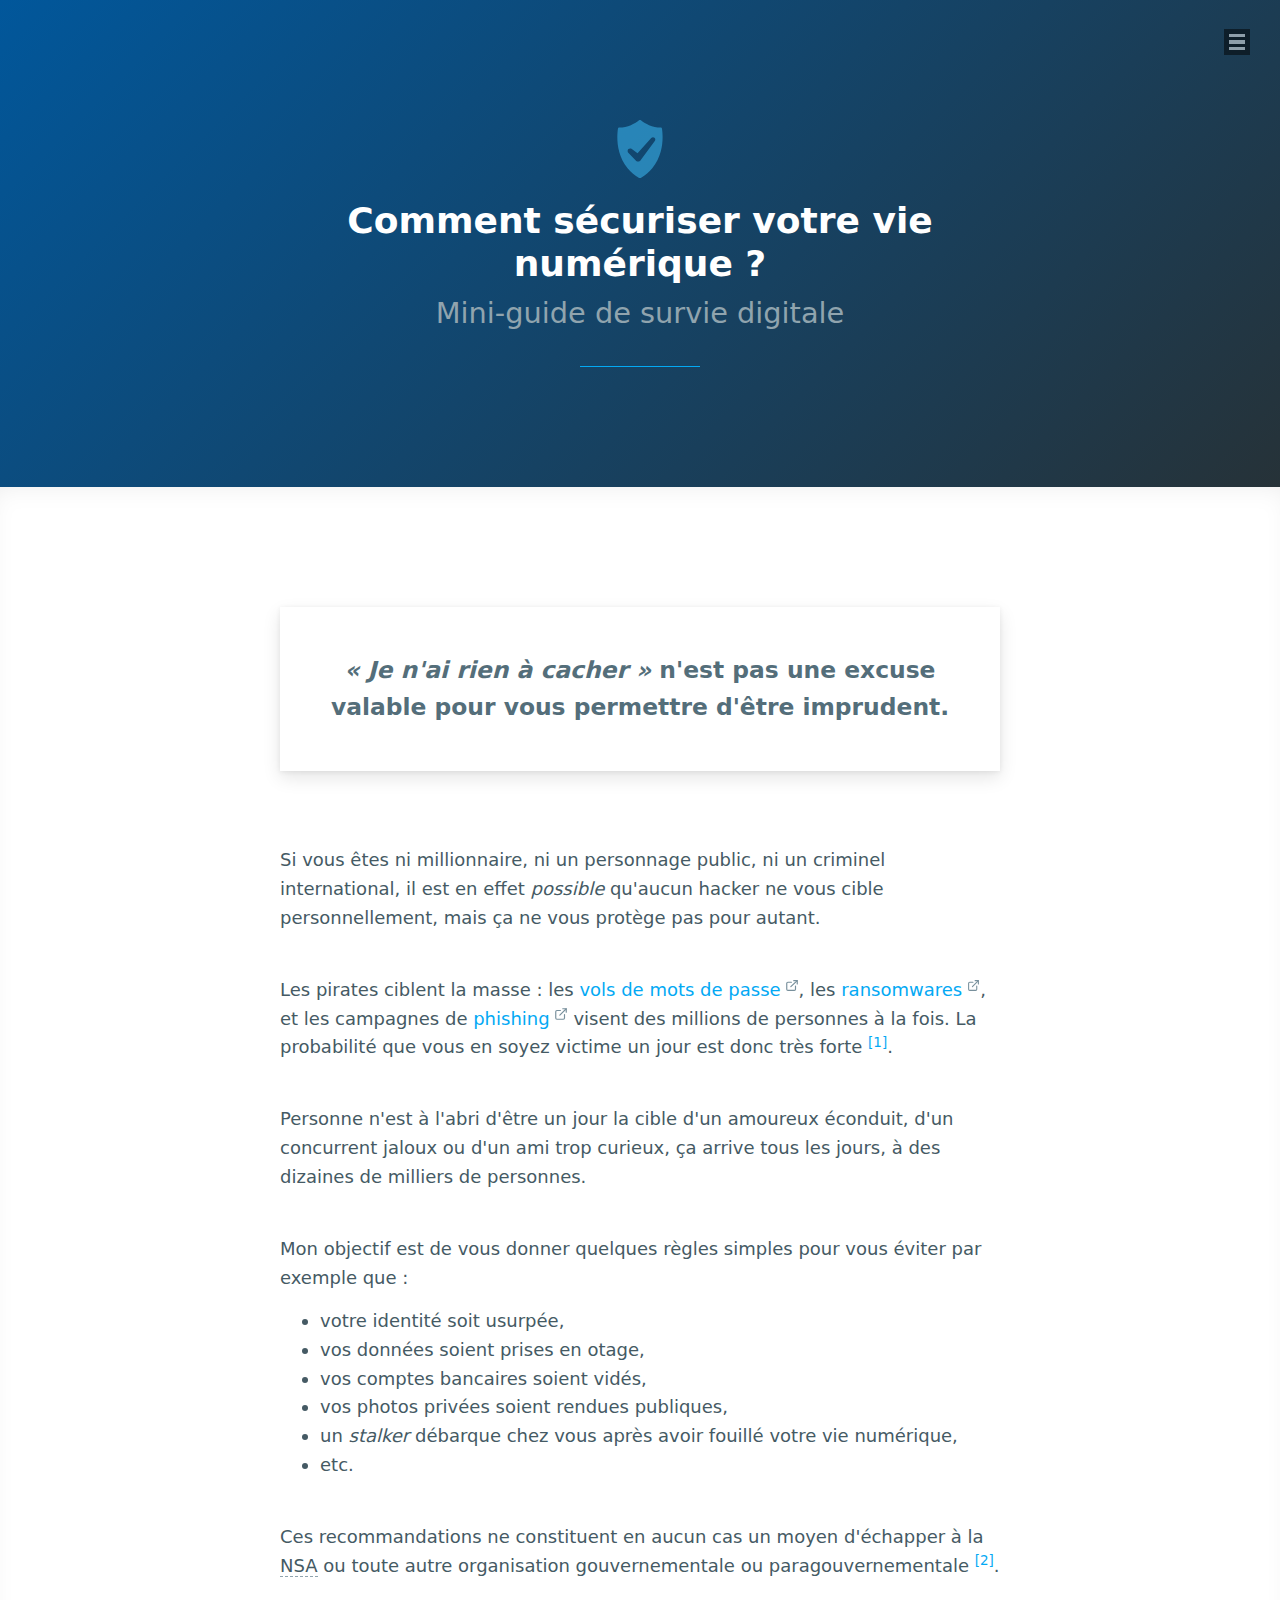
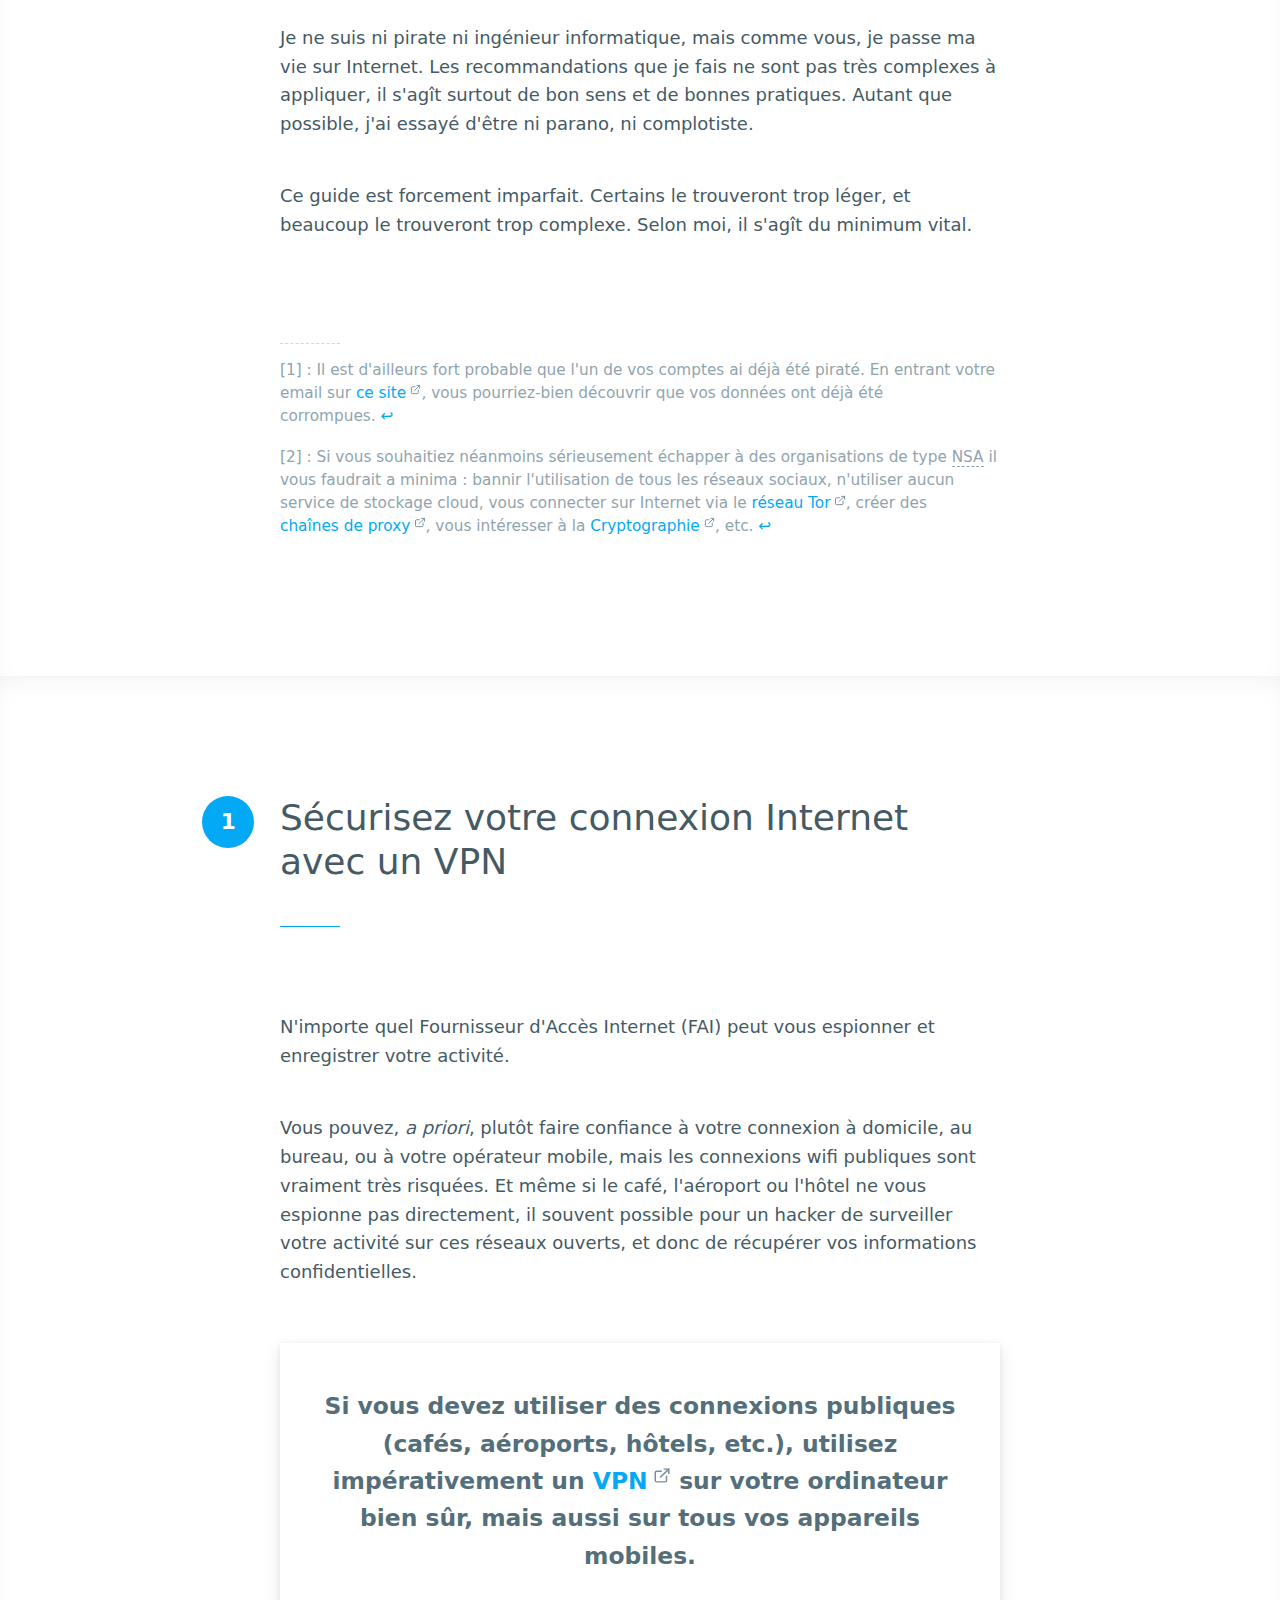
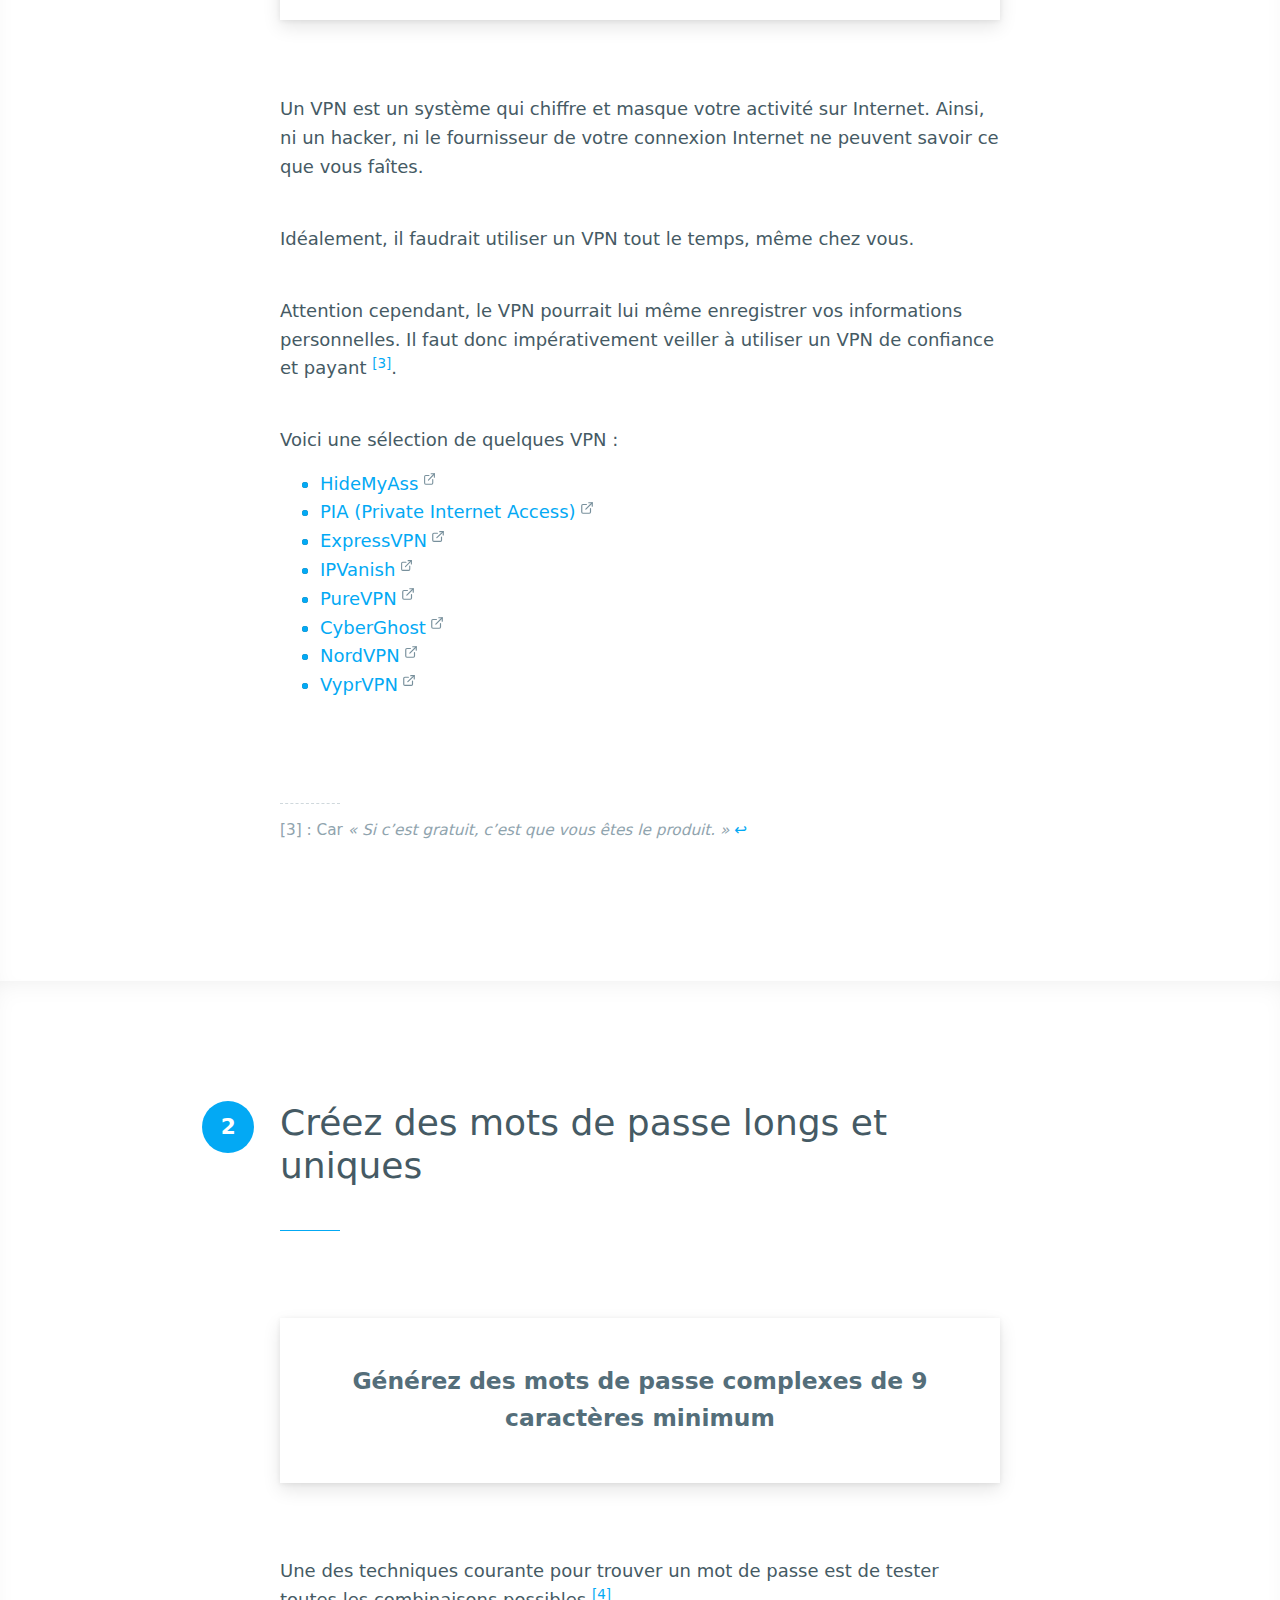
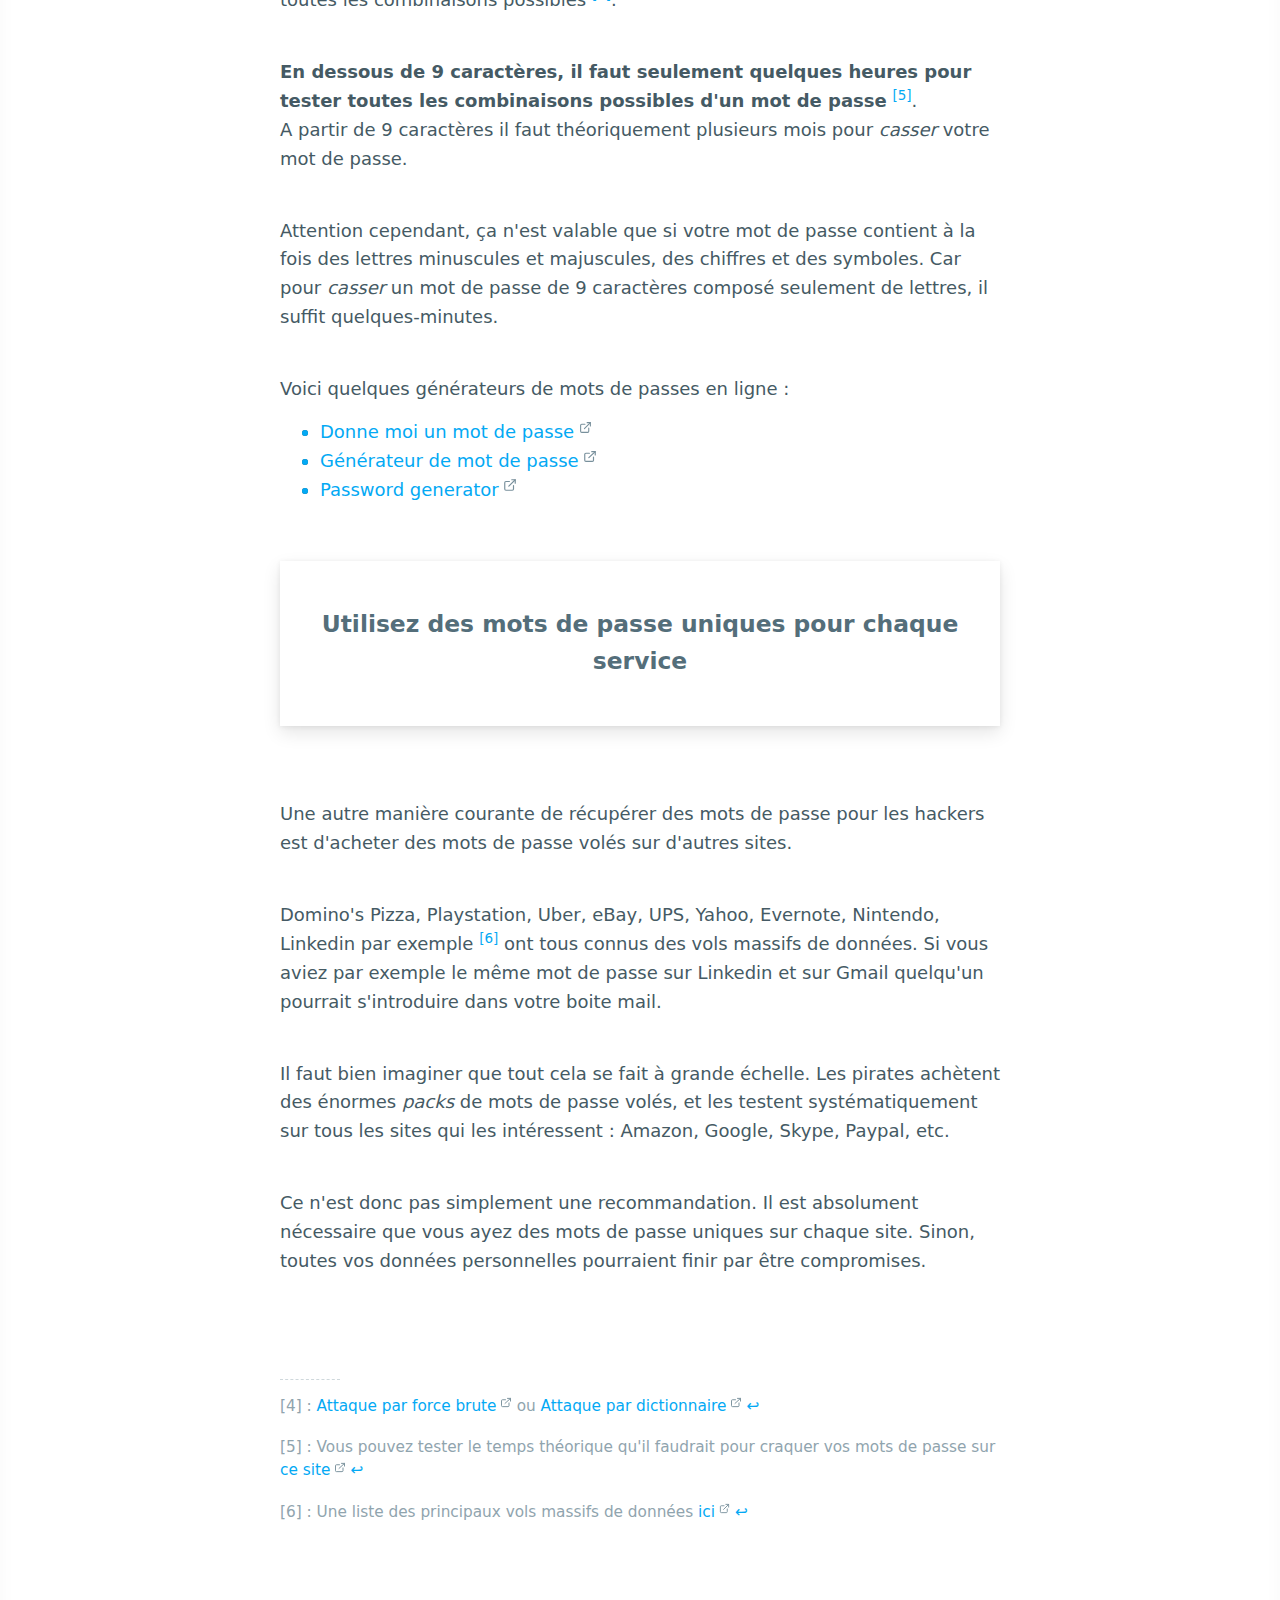
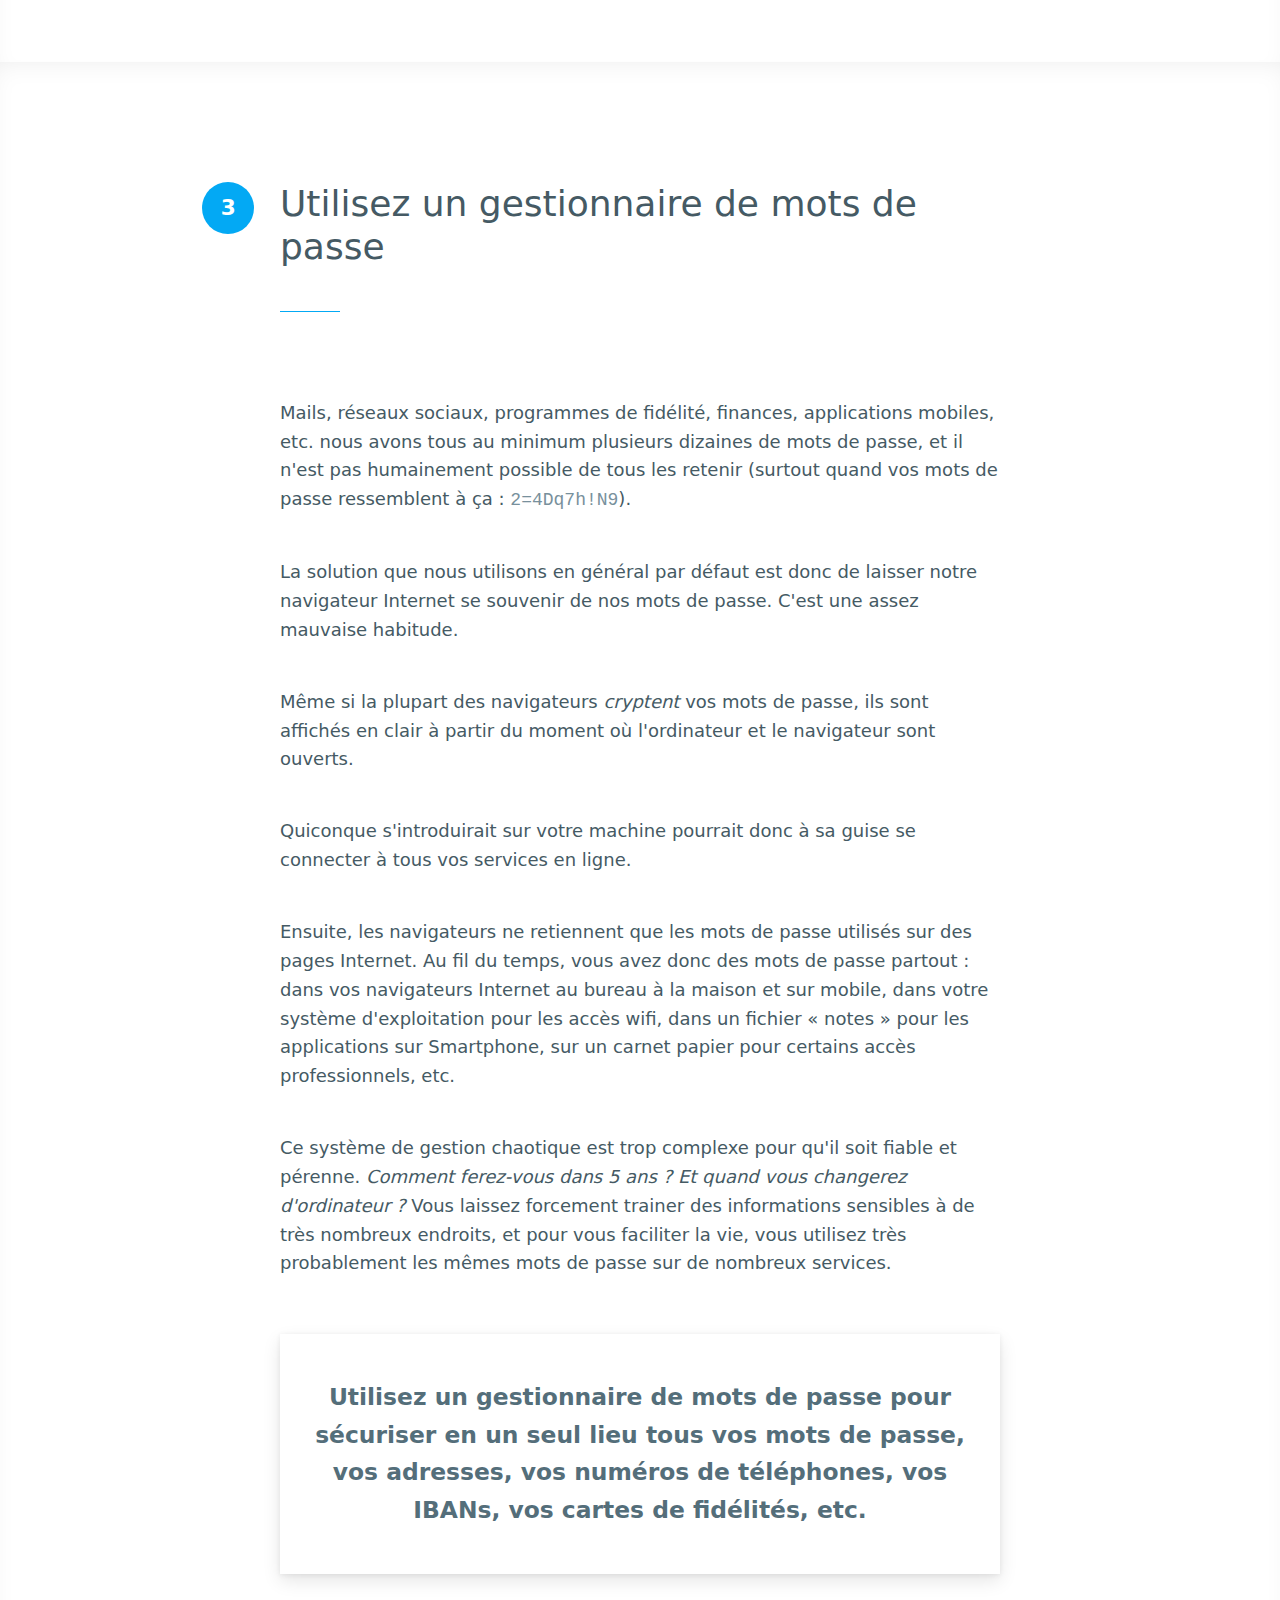
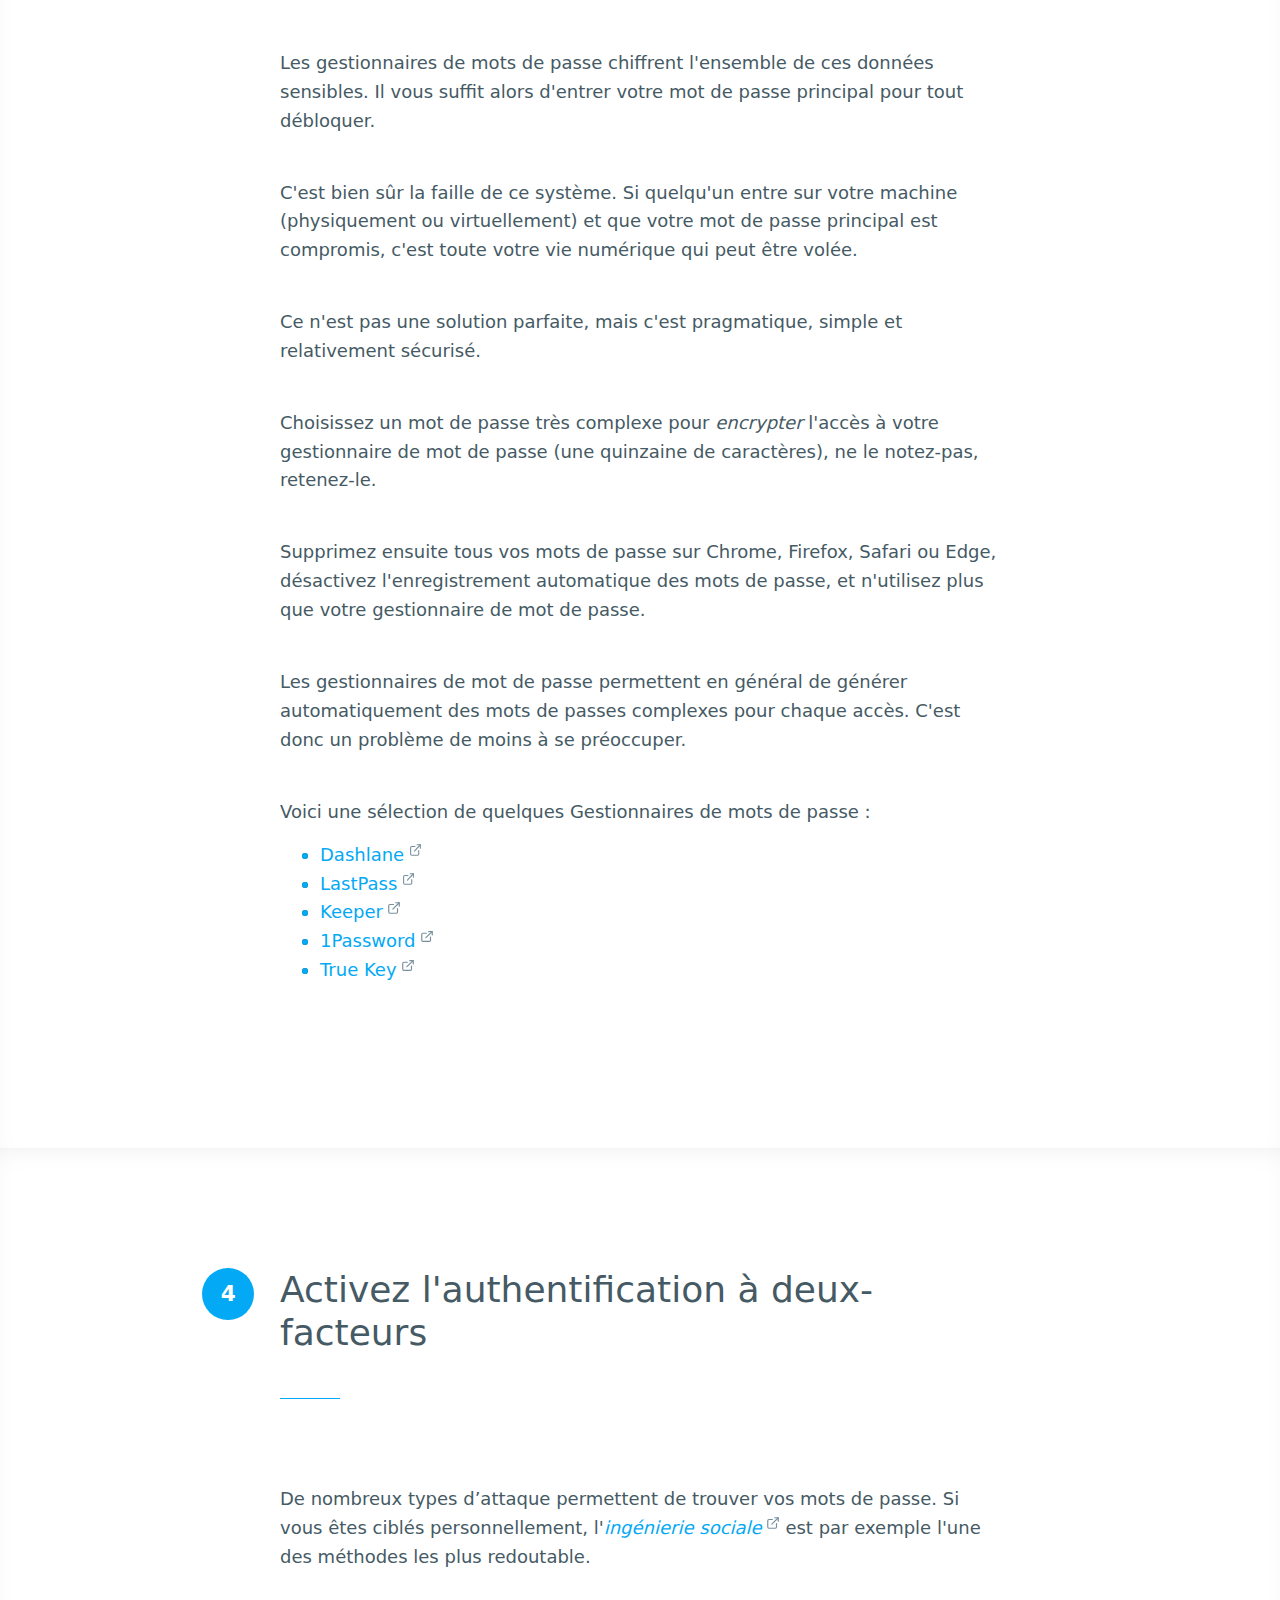
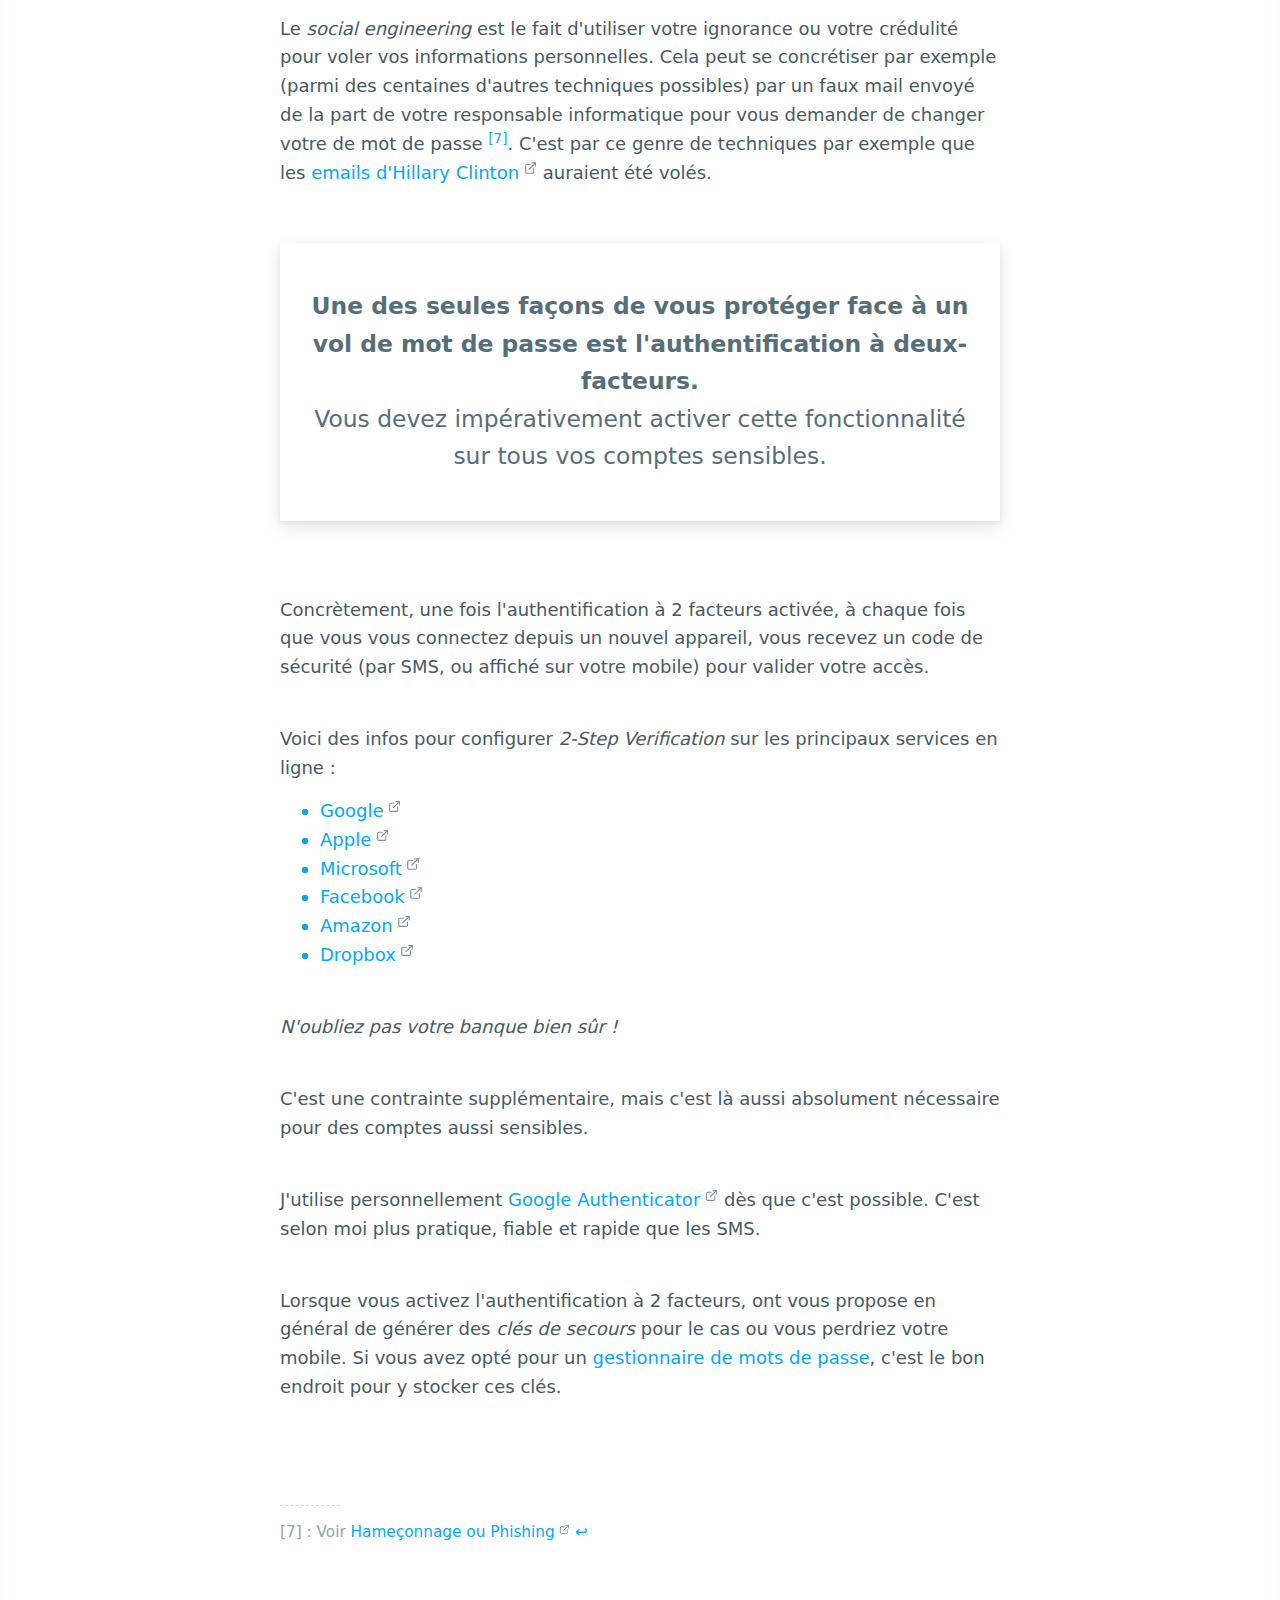
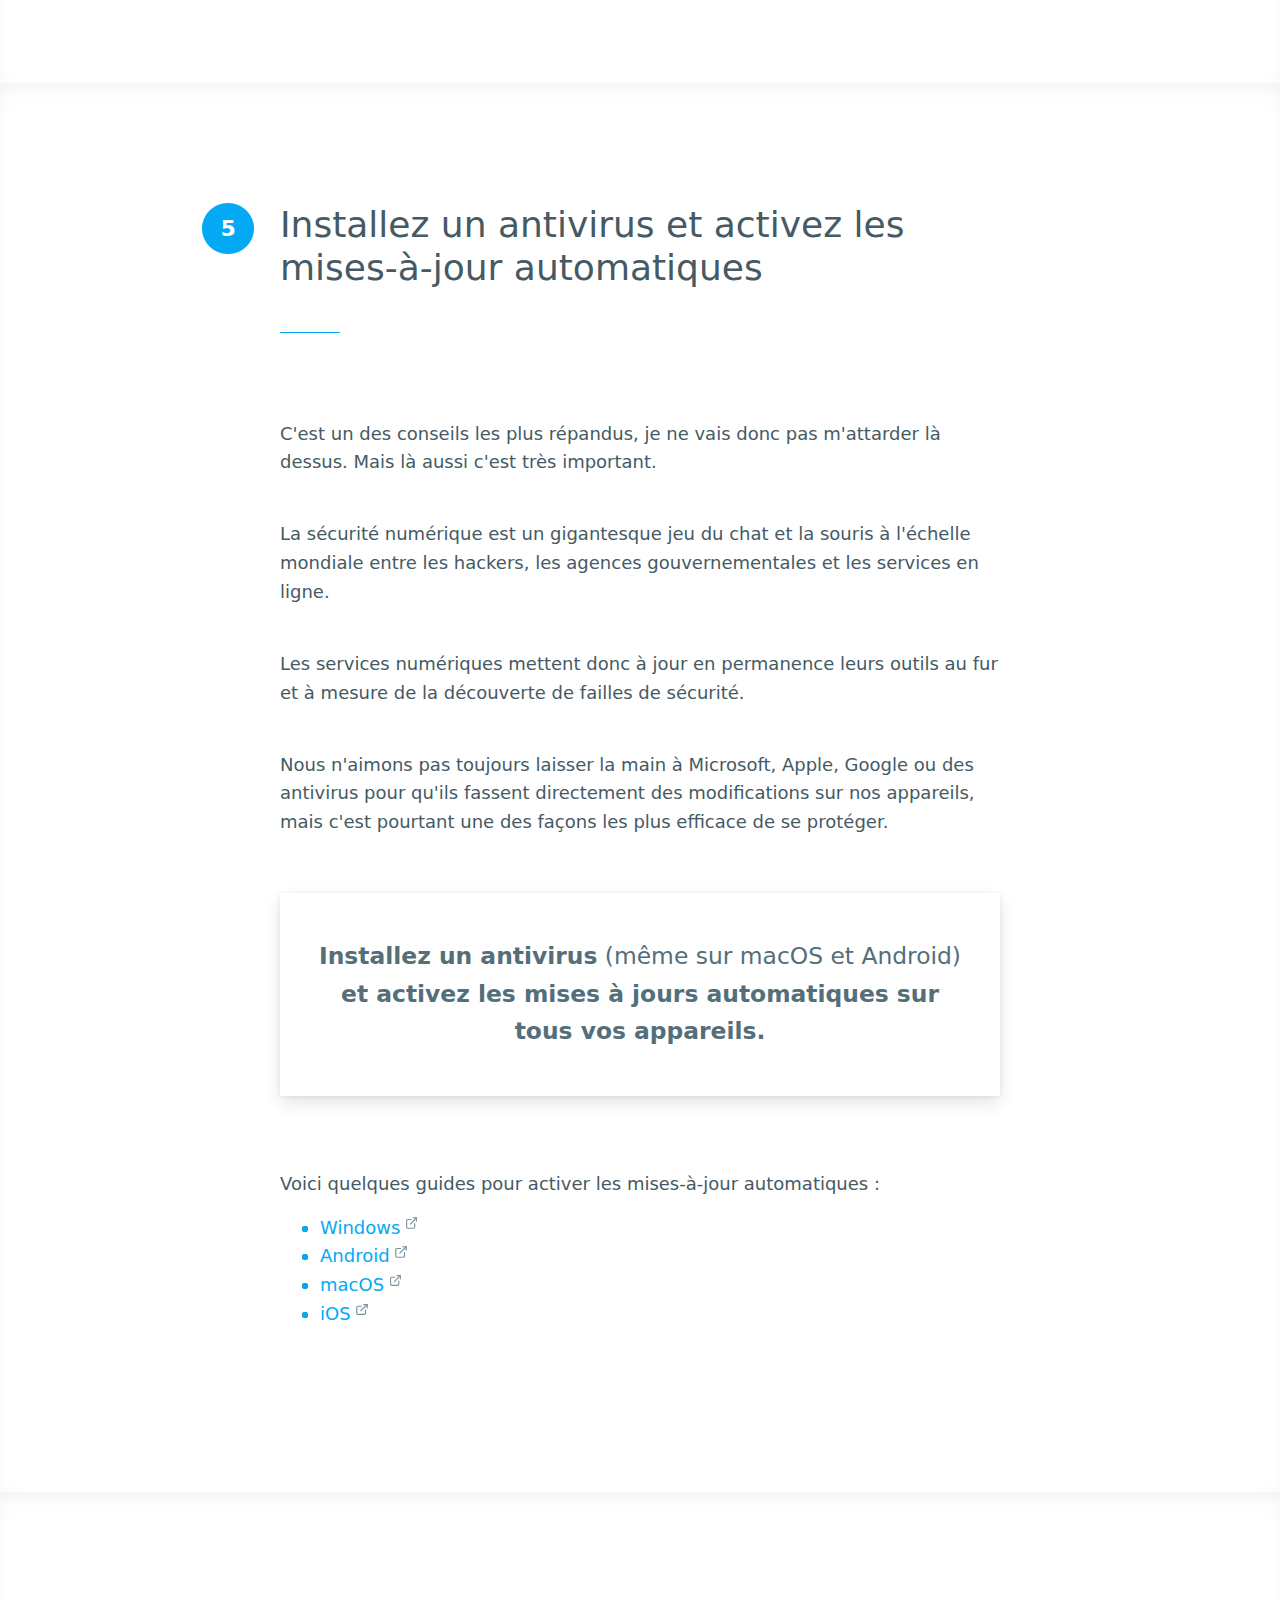
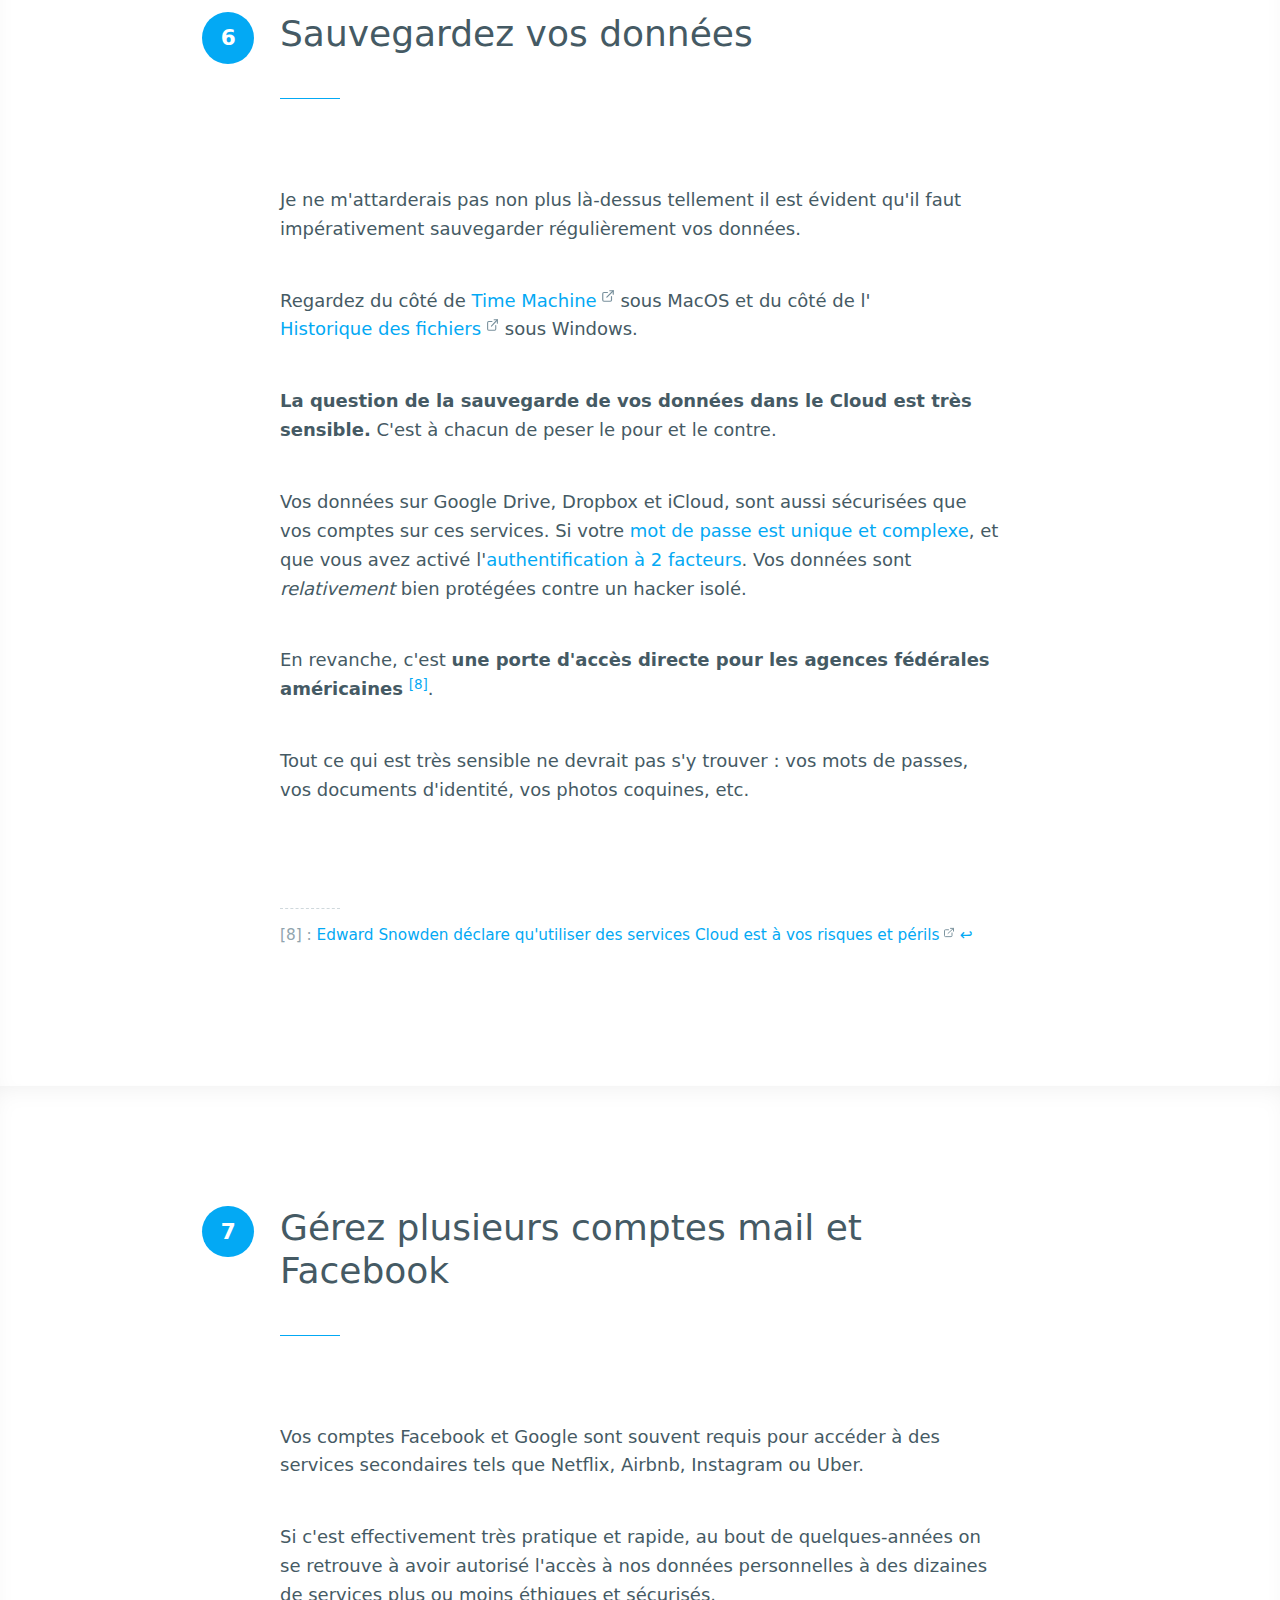
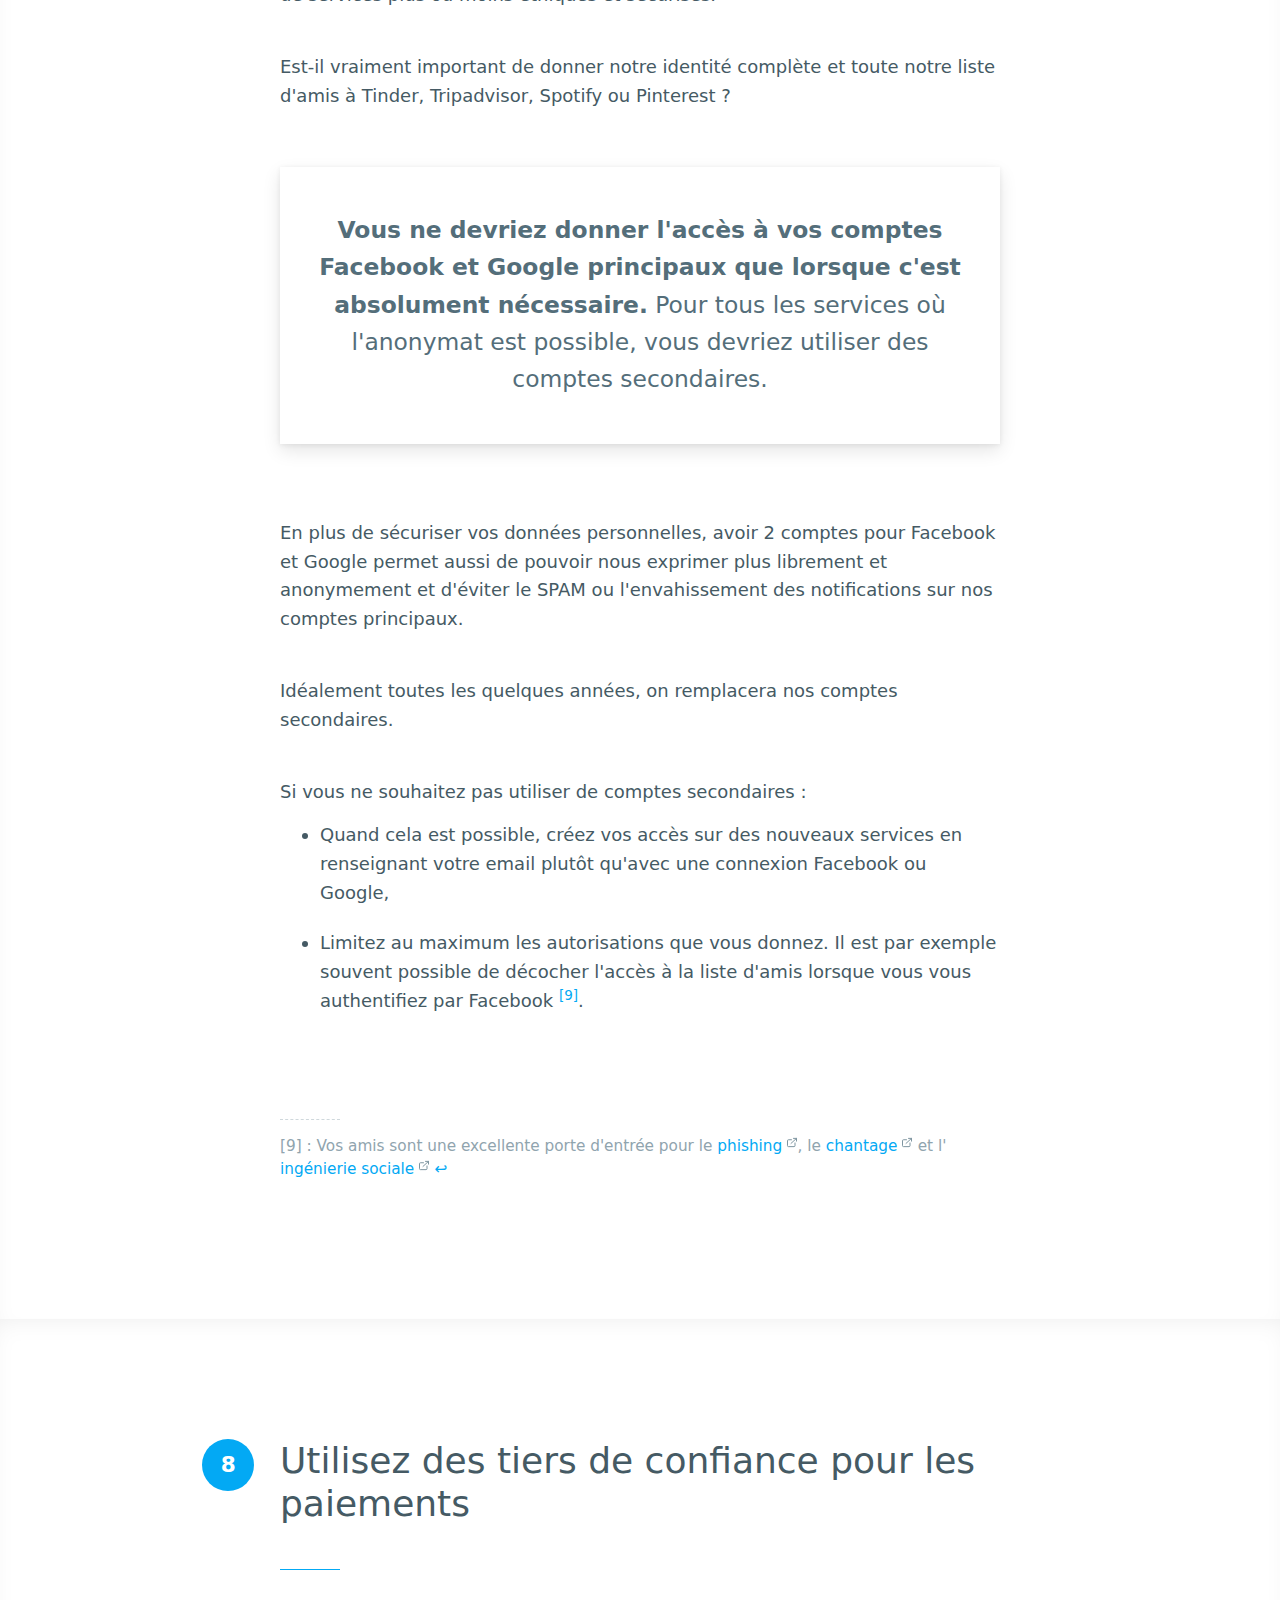
==== commit e0935a5b: "Add Google Analytics" ====
--- a/index.html
+++ b/index.html
@@ -1,498 +1,389 @@
 <!DOCTYPE html>
 <html lang="fr">
-
-	<head>
-
-		<!-- Settings -->
+  <head>
+
+    <!-- Settings -->
     <meta charset="utf-8">
     <meta name="viewport" content="width=device-width, initial-scale=1, shrink-to-fit=no">
 
-		<!-- SEO -->
-		<title>Digital Guide : Comment sécuriser votre vie numérique ?</title>
-		<meta name="description" content="Mini-guide de survie digitale. VPN, Mots de passe, Gestionnaire de mots de passe, Authentification à deux-facteurs, Antivirus et mises-à-jour, Sauvegarde, Multiples comptes, Tier de confiance, Cryptage, Données sensibles, Données publiques">
-		<meta name="robots" content="index, follow">
-		<meta name="author" content="https://github.com/imnotadeveloper" />
-		<meta name="copyright" content="https://github.com/imnotadeveloper/digital-guide/blob/master/LICENSE.md" />
-
-		<!-- Favicon -->
-		<link rel="apple-touch-icon" sizes="180x180" href="/img/fav/apple-touch-icon.png">
-		<link rel="icon" type="image/png" sizes="32x32" href="/img/fav/favicon-32x32.png">
-		<link rel="icon" type="image/png" sizes="16x16" href="/img/fav/favicon-16x16.png">
-		<link rel="manifest" href="/img/fav/manifest.json">
-		<link rel="mask-icon" href="/img/fav/safari-pinned-tab.svg" color="#40c4ff">
-		<link rel="shortcut icon" href="favicon.ico">
-		<meta name="msapplication-config" content="/img/fav/browserconfig.xml">
-		<meta name="theme-color" content="#ffffff">
-
-		<!-- Styles -->
-		<link href="css/main.min.css" rel="stylesheet">
+    <!-- SEO -->
+    <title>Digital Guide : Comment sécuriser votre vie numérique ?</title>
+    <meta name="description" content="Mini-guide de survie digitale. VPN, Mots de passe, Gestionnaire de mots de passe, Authentification à deux-facteurs, Antivirus et mises-à-jour, Sauvegarde, Multiples comptes, Tier de confiance, Cryptage, Données sensibles, Données publiques">
+    <meta name="robots" content="index, follow">
+    <meta name="author" content="https://github.com/imnotadeveloper" />
+    <meta name="copyright" content="https://github.com/imnotadeveloper/digital-guide/blob/master/LICENSE.md" />
+
+    <!-- Favicon -->
+    <link rel="apple-touch-icon" sizes="180x180" href="/img/fav/apple-touch-icon.png">
+    <link rel="icon" type="image/png" sizes="32x32" href="/img/fav/favicon-32x32.png">
+    <link rel="icon" type="image/png" sizes="16x16" href="/img/fav/favicon-16x16.png">
+    <link rel="manifest" href="/img/fav/manifest.json">
+    <link rel="mask-icon" href="/img/fav/safari-pinned-tab.svg" color="#40c4ff">
+    <link rel="shortcut icon" href="favicon.ico">
+    <meta name="msapplication-config" content="/img/fav/browserconfig.xml">
+    <meta name="theme-color" content="#ffffff">
+
+    <!-- Styles -->
+    <link href="css/main.min.css" rel="stylesheet">
+
+    <!-- Google Analytics -->
+    <script>
+    (function(i,s,o,g,r,a,m){i['GoogleAnalyticsObject']=r;i[r]=i[r]||function(){
+    (i[r].q=i[r].q||[]).push(arguments)},i[r].l=1*new Date();a=s.createElement(o),
+    m=s.getElementsByTagName(o)[0];a.async=1;a.src=g;m.parentNode.insertBefore(a,m)
+    })(window,document,'script','https://www.google-analytics.com/analytics.js','ga');
+    ga('create', 'UA-38766871-5', 'auto');
+    ga('send', 'pageview');
+    </script>
+
   </head>
 
   <body>
 
-  	<!-- Header -->
-  	<header>
-  		<div class="container">
-
-  			<h1>Comment sécuriser votre vie numérique&nbsp;?</h1>
-  			<h2>Mini-guide de survie digitale</h2>
-
-  		</div>
-  	</header><!-- /. Header -->
-
-  	<!-- Navigation -->
-  	<nav>
-
-  		<h3 class="burger"><span>Sommaire</span></h3>
-
-  		<ul>
-  			<li><a href="#introduction">Pourquoi&nbsp;?</a></li>
-  			<li><a href="#vpn"><span class="num">1</span> VPN</a></li>
-  			<li><a href="#mots-de-passe"><span class="num">2</span> Mots de passe</a></li>
-  			<li><a href="#gestionnaire-de-mdp"><span class="num">3</span> Gestionnaire de mots de passe</a></li>
-  			<li><a href="#deux-facteurs"><span class="num">4</span> Authentification à deux-facteurs</a></li>
-  			<li><a href="#antivirus-et-maj"><span class="num">5</span> Antivirus et mises-à-jour</a></li>
-  			<li><a href="#sauvegarde"><span class="num">6</span> Sauvegarde</a></li>
-  			<li><a href="#multi-comptes"><span class="num">7</span> Multiples comptes</a></li>
-  			<li><a href="#tier-de-confiance"><span class="num">8</span> Tier de confiance</a></li>
-  			<li><a href="#cryptage"><span class="num">9</span> Cryptage</a></li>
-  			<li><a href="#cryptage-personnel"><span class="num">10</span> Données sensibles</a></li>
-  			<li><a href="#auto-censure"><span class="num">+</span> Données publiques</a></li>
-  		</ul>
-
-  	</nav><!-- /. Navigation -->
-
-  	<!-- Section: #introduction -->
-  	<section id="introduction">
-  		<div class="container">
-
-  			<blockquote>
-  				<p><strong><em>«&nbsp;Je n'ai rien à cacher&nbsp;»</em> n'est pas une excuse valable pour vous permettre d'être imprudent.</strong></p>
-  			</blockquote>
-
-  			<p>Si vous êtes ni millionnaire, ni un personnage public, ni un criminel international, il est en effet <em>possible</em> qu'aucun hacker ne vous cible personnellement, mais ça ne vous protège pas pour autant.</p>
-
-  			<p>Les pirates ciblent la masse : les <a href="https://www.google.fr/search?tbm=nws&amp;hl=fr&amp;q=vol+massif+de+mots+de+passe">vols de mots de passe</a>, les <a href="https://www.google.fr/search?tbm=nws&amp;hl=fr&amp;q=ransomware">ransomwares</a>, et les campagnes de <a href="https://www.google.fr/search?tbm=nws&amp;hl=fr&amp;q=phishing">phishing</a> visent des millions de personnes à la fois. La probabilité que vous en soyez victime un jour est donc très forte&nbsp;<sup class="ref"><a href="#note1" id="ref1">[1]</a></sup>.</p>
-
-  			<p>Personne n'est à l'abri d'être un jour la cible d'un amoureux éconduit, d'un concurrent jaloux ou d'un ami trop curieux, ça arrive tous les jours, à des dizaines de milliers de personnes.</p>
-
-  			<p>Mon objectif est de vous donner quelques règles simples pour vous éviter par exemple que :</p>
-
-  			<ul>
-  				<li>votre identité soit usurpée,</li>
-  				<li>vos données soient prises en otage,</li>
-  				<li>vos comptes bancaires soient vidés,</li>
-  				<li>vos photos privées soient rendues publiques,</li>
-  				<li>un <em>stalker</em> débarque chez vous après avoir fouillé votre vie numérique,</li>
-  				<li>etc.</li>
-  			</ul>
-
-  			<p>Ces recommandations ne constituent en aucun cas un moyen d'échapper à la <abbr title="National Security Agency (USA)">NSA</abbr> ou toute autre organisation gouvernementale ou paragouvernementale&nbsp;<sup class="ref"><a href="#note2" id="ref2">[2]</a></sup>.</p>
-
-  			<p>Je ne suis ni pirate ni ingénieur informatique, mais comme vous, je passe ma vie sur Internet. Les recommandations que je fais ne sont pas très complexes à appliquer, il s'agît surtout de bon sens et de bonnes pratiques. Autant que possible, j'ai essayé d'être ni parano, ni complotiste.</p>
-
-  			<p>Ce guide est forcement imparfait. Certains le trouveront trop léger, et beaucoup le trouveront trop complexe.
-  			Selon moi, il s'agît du minimum vital.</p>
-
-  			<!-- Notes -->
-  			<div class="notes">
-
-  				<p id="note1">[1]&nbsp;:&nbsp;Il est d'ailleurs fort probable que l'un de vos comptes ai déjà été piraté. En entrant votre email sur <a href="https://haveibeenpwned.com">ce site</a>, vous pourriez-bien découvrir que vos données ont déjà été corrompues.&nbsp;<a href="#ref1" class="retour">&#8617;</a></p>
-
-  				<p id="note2">[2]&nbsp;:&nbsp;Si vous souhaitiez néanmoins sérieusement échapper à des organisations de type <abbr title="National Security Agency (USA)">NSA</abbr> il vous faudrait a minima&nbsp;:&nbsp;bannir l'utilisation de tous les réseaux sociaux, n'utiliser aucun service de stockage cloud, vous connecter sur Internet via le <a href="https://fr.wikipedia.org/wiki/Tor_(réseau)">réseau Tor</a>, créer des <a href="https://www.google.fr/search?q=proxy+chains">chaînes de proxy</a>, vous intéresser à la <a href="https://fr.wikipedia.org/wiki/Cryptographie">Cryptographie</a>, etc.&nbsp;<a href="#ref2" class="retour">&#8617;</a></p>
-
-  			</div><!-- /. Notes -->
-
-  		</div>
-  	</section><!-- /. Section: #introduction -->
-
-  	<!-- Section: #vpn -->
-  	<section id="vpn">
-  		<div class="container">
-
-  			<h2><span class="num">1</span> Sécurisez votre connexion Internet avec un VPN</h2>
-
-  			<p>N'importe quel Fournisseur d'Accès Internet (FAI) peut vous espionner et enregistrer votre activité.</p>
-
-  			<p>Vous pouvez, <em>a priori</em>, plutôt faire confiance à votre connexion à domicile, au bureau, ou à votre opérateur mobile, mais les connexions wifi publiques sont vraiment très risquées. Et même si le café, l'aéroport ou l'hôtel ne vous espionne pas directement, il souvent possible pour un hacker de surveiller votre activité sur ces réseaux ouverts, et donc de récupérer vos informations confidentielles.</p>
-
-  			<blockquote>
-  				<p><strong>Si vous devez utiliser des connexions publiques (cafés, aéroports, hôtels, etc.), utilisez impérativement un <a href="https://fr.wikipedia.org/wiki/Réseau_privé_virtuel">VPN</a> sur votre ordinateur bien sûr, mais aussi sur tous vos appareils mobiles.</strong></p>
-  			</blockquote>
-
-  			<p>Un VPN est un système qui chiffre et masque votre activité sur Internet. Ainsi, ni un hacker, ni le fournisseur de votre connexion Internet ne peuvent savoir ce que vous faîtes.</p>
-
-  			<p>Idéalement, il faudrait utiliser un VPN tout le temps, même chez vous.</p>
-
-  			<p>Attention cependant, le VPN pourrait lui même enregistrer vos informations personnelles.
-  			Il faut donc impérativement veiller à utiliser un VPN de confiance et payant&nbsp;<sup class="ref"><a href="#note3" id="ref3">[3]</a></sup>.</p>
-
-  			<p>Voici une sélection de quelques VPN : </p>
-
-  			<ul>
-  				<li><a href="https://www.hidemyass.com">HideMyAss</a></li>
-  				<li><a href="https://www.privateinternetaccess.com">PIA (Private Internet Access)</a></li>
-  				<li><a href="https://www.expressvpn.com/">ExpressVPN</a></li>
-  				<li><a href="https://www.ipvanish.com">IPVanish</a></li>
-  				<li><a href="https://www.purevpn.fr">PureVPN</a></li>
-  				<li><a href="http://www.cyberghostvpn.com">CyberGhost</a></li>
-  				<li><a href="https://nordvpn.com">NordVPN</a></li>
-  				<li><a href="https://www.goldenfrog.com/vyprvpn">VyprVPN</a></li>
-  			</ul>
-
-  			<!-- Notes -->
-  			<div class="notes">
-
-  				<p id="note3">[3]&nbsp;:&nbsp;Car <em>«&nbsp;Si c’est gratuit, c’est que vous êtes le produit.&nbsp;»</em>&nbsp;<a href="#ref3" class="retour">&#8617;</a></p>
-
-  			</div><!-- /. Notes -->
-
-  		</div>
-  	</section><!-- /. Section: #vpn -->
-
-  	<!-- Section: #mots-de-passe -->
-  	<section id="mots-de-passe">
-  		<div class="container">
-
-  			<h2><span class="num">2</span> Créez des mots de passe longs et uniques</h2>
-
-  			<blockquote>
-  				<p><strong>Générez des mots de passe complexes de 9 caractères minimum</strong></p>
-  			</blockquote>
-
-  			<p>Une des techniques courante pour trouver un mot de passe est de tester toutes les combinaisons possibles&nbsp;<sup class="ref"><a href="#note4" id="ref4">[4]</a></sup>. </p>
-
-  			<p><strong>En dessous de 9 caractères, il faut seulement quelques heures pour tester toutes les combinaisons possibles d'un mot de passe</strong>&nbsp;<sup class="ref"><a href="#note5" id="ref5">[5]</a></sup>.<br/>
-  			A partir de 9 caractères il faut théoriquement plusieurs mois pour <em>casser</em> votre mot de passe.</p>
-
-  			<p>Attention cependant, ça n'est valable que si votre mot de passe contient à la fois des lettres minuscules et majuscules, des chiffres et des symboles. Car pour <em>casser</em> un mot de passe de 9 caractères composé seulement de lettres, il suffit quelques-minutes.</p>
-
-  			<p>Voici quelques générateurs de mots de passes en ligne : </p>
-
-  			<ul>
-  				<li><a href="http://www.donnemoiunmotdepasse.fr">Donne moi un mot de passe</a></li>
-  				<li><a href="https://www.generateurdemotdepasse.com">Générateur de mot de passe</a></li>
-  				<li><a href="http://passwordsgenerator.net">Password generator</a></li>
-  			</ul>
-
-  			<blockquote>
-  				<p><strong>Utilisez des mots de passe uniques pour chaque service</strong></p>
-  			</blockquote>
-
-  			<p>Une autre manière courante de récupérer des mots de passe pour les hackers est d'acheter des mots de passe volés sur d'autres sites.</p>
-
-  			<p>Domino's Pizza, Playstation, Uber, eBay, UPS, Yahoo, Evernote, Nintendo, Linkedin par exemple&nbsp;<sup class="ref"><a href="#note6" id="ref6">[6]</a></sup> ont tous connus des vols massifs de données. Si vous aviez par exemple le même mot de passe sur Linkedin et sur Gmail quelqu'un pourrait s'introduire dans votre boite mail.</p>
-
-  			<p>Il faut bien imaginer que tout cela se fait à grande échelle. Les pirates achètent des énormes <em>packs</em> de mots de passe volés, et les testent systématiquement sur tous les sites qui les intéressent : Amazon, Google, Skype, Paypal, etc.</p>
-
-  			<p>Ce n'est donc pas simplement une recommandation. Il est absolument nécessaire que vous ayez des mots de passe uniques sur chaque site. Sinon, toutes vos données personnelles pourraient finir par être compromises.</p>
-
-  			<!-- Notes -->
-  			<div class="notes">
-
-  				<p id="note4">[4]&nbsp;:&nbsp;<a href="https://fr.wikipedia.org/wiki/Attaque_par_force_brute">Attaque par force brute</a> ou <a href="https://fr.wikipedia.org/wiki/Attaque_par_dictionnaire">Attaque par dictionnaire</a>&nbsp;<a href="#ref5" class="retour">&#8617;</a></p>
-
-  				<p id="note5">[5]&nbsp;:&nbsp;Vous pouvez tester le temps théorique qu'il faudrait pour craquer vos mots de passe sur <a href="https://howsecureismypassword.net">ce site</a>&nbsp;<a href="#ref6" class="retour">&#8617;</a></p>
-
-  				<p id="note6">[6]&nbsp;:&nbsp;Une liste des principaux vols massifs de données <a href="https://en.wikipedia.org/wiki/List_of_data_breaches">ici</a>&nbsp;<a href="#ref6" class="retour">&#8617;</a></p>
-
-  			</div><!-- /. Notes -->
-
-  		</div>
-  	</section><!-- /. Section: #mots-de-passe -->
-
-  	<!-- Section: #gestionnaire-de-mdp -->
-  	<section id="gestionnaire-de-mdp">
-  		<div class="container">
-
-  			<h2><span class="num">3</span> Utilisez un gestionnaire de mots de passe</h2>
-
-  			<p>Mails, réseaux sociaux, programmes de fidélité, finances, applications mobiles, etc. nous avons tous au minimum plusieurs dizaines de mots de passe, et il n'est pas humainement possible de tous les retenir (surtout quand vos mots de passe ressemblent à ça&nbsp;:&nbsp;<span class="code">2=4Dq7h!N9</span>).</p>
-
-  			<p>La solution que nous utilisons en général par défaut est donc de laisser notre navigateur Internet se souvenir de nos mots de passe. C'est une assez mauvaise habitude.</p>
-
-  			<p>Même si la plupart des navigateurs <em>cryptent</em> vos mots de passe, ils sont affichés en clair à partir du moment où l'ordinateur et le navigateur sont ouverts.</p>
-
-  			<p>Quiconque s'introduirait sur votre machine pourrait donc à sa guise se connecter à tous vos services en ligne.</p>
-
-  			<p>Ensuite, les navigateurs ne retiennent que les mots de passe utilisés sur des pages Internet. Au fil du temps, vous avez donc des mots de passe partout : dans vos navigateurs Internet au bureau à la maison et sur mobile, dans votre système d'exploitation pour les accès wifi, dans un fichier «&nbsp;notes&nbsp;» pour les applications sur Smartphone, sur un carnet papier pour certains accès professionnels, etc.</p>
-
-  			<p>Ce système de gestion chaotique est trop complexe pour qu'il soit fiable et pérenne. <em>Comment ferez-vous dans 5 ans&nbsp;? Et quand vous changerez d'ordinateur&nbsp;?</em> Vous laissez forcement trainer des informations sensibles à de très nombreux endroits, et pour vous faciliter la vie, vous utilisez très probablement les mêmes mots de passe sur de nombreux services.</p>
-
-  			<blockquote>
-  				<p><strong>Utilisez un gestionnaire de mots de passe pour sécuriser en un seul lieu tous vos mots de passe, vos adresses, vos numéros de téléphones, vos IBANs, vos cartes de fidélités, etc.</strong></p>
-  			</blockquote>
-
-  			<p>Les gestionnaires de mots de passe chiffrent l'ensemble de ces données sensibles. Il vous suffit alors d'entrer votre mot de passe principal pour tout débloquer.</p>
-
-  			<p>C'est bien sûr la faille de ce système. Si quelqu'un entre sur votre machine (physiquement ou virtuellement) et que votre mot de passe principal est compromis, c'est toute votre vie numérique qui peut être volée.</p>
-
-  			<p>Ce n'est pas une solution parfaite, mais c'est pragmatique, simple et relativement sécurisé.</p>
-
-  			<p>Choisissez un mot de passe très complexe pour <em>encrypter</em> l'accès à votre gestionnaire de mot de passe (une quinzaine de caractères), ne le notez-pas, retenez-le.</p>
-
-  			<p>Supprimez ensuite tous vos mots de passe sur Chrome, Firefox, Safari ou Edge, désactivez l'enregistrement automatique des mots de passe, et n'utilisez plus que votre gestionnaire de mot de passe.</p>
-
-  			<p>Les gestionnaires de mot de passe permettent en général de générer automatiquement des mots de passes complexes pour chaque accès. C'est donc un problème de moins à se préoccuper.</p>
-
-  			<p>Voici une sélection de quelques Gestionnaires de mots de passe : </p>
-
-  			<ul>
-  				<li><a href="https://www.dashlane.com">Dashlane</a></li>
-  				<li><a href="https://www.lastpass.com">LastPass</a></li>
-  				<li><a href="https://keepersecurity.com">Keeper </a></li>
-  				<li><a href="https://1password.com">1Password</a></li>
-  				<li><a href="https://www.truekey.com">True Key</a></li>
-  			</ul>
-
-  		</div>
-  	</section><!-- /. Section: #gestionnaire-de-mdp -->
-
-  	<!-- Section: #deux-facteurs -->
-  	<section id="deux-facteurs">
-  		<div class="container">
-
-  			<h2><span class="num">4</span> Activez l'authentification à deux-facteurs</h2>
-
-  			<p>De nombreux types d’attaque permettent de trouver vos mots de passe. Si vous êtes ciblés personnellement, l'<em><a href="https://fr.wikipedia.org/wiki/Ingénierie_sociale_(sécurité_de_l%27information)">ingénierie sociale</a></em> est par exemple l'une des méthodes les plus redoutable. </p>
-
-  			<p>Le <em>social engineering</em> est le fait d'utiliser votre ignorance ou votre crédulité pour voler vos informations personnelles. Cela peut se concrétiser par exemple (parmi des centaines d'autres techniques possibles) par un faux mail envoyé de la part de votre responsable informatique pour vous demander de changer votre de mot de passe&nbsp;<sup class="ref"><a href="#note7" id="ref7">[7]</a></sup>. C'est par ce genre de techniques par exemple que les <a href="https://www.google.fr/search?tbm=nws&amp;hl=fr&amp;q=hillary+clinton+john+podesta+phishing">emails d'Hillary Clinton</a> auraient été volés.</p>
-
-  			<blockquote>
-  				<p><strong>Une des seules façons de vous protéger face à un vol de mot de passe est l'authentification à deux-facteurs.</strong><br/>
-  				Vous devez impérativement activer cette fonctionnalité sur tous vos comptes sensibles.</p>
-  			</blockquote>
-
-  			<p>Concrètement, une fois l'authentification à 2 facteurs activée, à chaque fois que vous vous connectez depuis un nouvel appareil, vous recevez un code de sécurité (par SMS, ou affiché sur votre mobile) pour valider votre accès. </p>
-
-  			<p>Voici des infos pour configurer <em>2-Step Verification</em> sur les principaux services en ligne : </p>
-
-  			<ul>
-  				<li><a href="https://www.google.com/intl/fr/landing/2step/">Google</a></li>
-  				<li><a href="https://support.apple.com/fr-fr/HT204915">Apple</a></li>
-  				<li><a href="https://support.microsoft.com/fr-be/help/12408/microsoft-account-about-two-step-verification">Microsoft</a></li>
-  				<li><a href="https://fr-fr.facebook.com/help/148233965247823">Facebook</a></li>
-  				<li><a href="https://www.amazon.fr/gp/help/customer/display.html?nodeId=202025410">Amazon</a></li>
-  				<li><a href="https://www.dropbox.com/fr/help/security/enable-two-step-verification">Dropbox</a></li>
-  			</ul>
-
-  			<p><em>N'oubliez pas votre banque bien sûr&nbsp;!</em></p>
-
-  			<p>C'est une contrainte supplémentaire, mais c'est là aussi absolument nécessaire pour des comptes aussi sensibles.</p>
-
-  			<p>J'utilise personnellement <a href="https://support.google.com/accounts/answer/1066447?hl=fr">Google Authenticator</a> dès que c'est possible. C'est selon moi plus pratique, fiable et rapide que les SMS.</p>
-
-  			<p>Lorsque vous activez l'authentification à 2 facteurs, ont vous propose en général de générer des <em>clés de secours</em> pour le cas ou vous perdriez votre mobile. Si vous avez opté pour un <a href="#gestionnaire-de-mdp">gestionnaire de mots de passe</a>, c'est le bon endroit pour y stocker ces clés.</p>
-
-  			<!-- Notes -->
-  			<div class="notes">
-
-  				<p id="note7">[7]&nbsp;:&nbsp;Voir <a href="https://fr.wikipedia.org/wiki/Hameçonnage">Hameçonnage ou Phishing</a>&nbsp;<a href="#ref7" class="retour">&#8617;</a></p>
-
-  			</div><!-- /. Notes -->
-
-  		</div>
-  	</section><!-- /. Section: #deux-facteurs -->
-
-  	<!-- Section: #antivirus-et-maj -->
-  	<section id="antivirus-et-maj">
-  		<div class="container">
-
-  			<h2><span class="num">5</span> Installez un antivirus et activez les mises-à-jour automatiques</h2>
-
-  			<p>C'est un des conseils les plus répandus, je ne vais donc pas m'attarder là dessus. Mais là aussi c'est très important.</p>
-
-  			<p>La sécurité numérique est un gigantesque jeu du chat et la souris à l'échelle mondiale entre les hackers, les agences gouvernementales et les services en ligne.</p>
-
-  			<p>Les services numériques mettent donc à jour en permanence leurs outils au fur et à mesure de la découverte de failles de sécurité.</p>
-
-  			<p>Nous n'aimons pas toujours laisser la main à Microsoft, Apple, Google ou des antivirus pour qu'ils fassent directement des modifications sur nos appareils, mais c'est pourtant une des façons les plus efficace de se protéger.</p>
-
-  			<blockquote>
-  				<p><strong>Installez un antivirus</strong> (même sur macOS et Android) <strong>et activez les mises à jours automatiques sur tous vos appareils.</strong></p>
-  			</blockquote>
-
-  			<p>Voici quelques guides pour activer les mises-à-jour automatiques : </p>
-
-  			<ul>
-  				<li><a href="https://support.microsoft.com/fr-ch/help/15081/windows-turn-on-automatic-app-updates">Windows</a></li>
-  				<li><a href="https://support.google.com/googleplay/answer/113412?hl=fr">Android</a></li>
-  				<li><a href="https://support.apple.com/fr-fr/HT201541">macOS</a></li>
-  				<li><a href="https://support.apple.com/fr-fr/HT202180">iOS</a></li>
-  			</ul>
-
-  		</div>
-  	</section><!-- /. Section: #antivirus-et-maj -->
-
-  	<!-- Section: #sauvegarde -->
-  	<section id="sauvegarde">
-  		<div class="container">
-
-  			<h2><span class="num">6</span> Sauvegardez vos données</h2>
-
-  			<p>Je ne m'attarderais pas non plus là-dessus tellement il est évident qu'il faut impérativement sauvegarder régulièrement vos données.</p>
-
-  			<p>Regardez du côté de <a href="https://support.apple.com/fr-fr/HT201250">Time Machine</a> sous MacOS et du côté de l'<a href="https://support.microsoft.com/fr-fr/help/17128/windows-8-file-history">Historique des fichiers</a> sous Windows.</p>
-
-  			<p><strong>La question de la sauvegarde de vos données dans le Cloud est très sensible.</strong> C'est à chacun de peser le pour et le contre.</p>
-
-  			<p>Vos données sur Google Drive, Dropbox et iCloud, sont aussi sécurisées que vos comptes sur ces services. Si votre <a href="#mots-de-passe">mot de passe est unique et complexe</a>, et que vous avez activé l'<a href="#deux-facteurs">authentification à 2 facteurs</a>. Vos données sont <em>relativement</em> bien protégées contre un hacker isolé.</p>
-
-  			<p>En revanche, c'est <strong>une porte d'accès directe pour les agences fédérales américaines</strong>&nbsp;<sup class="ref"><a href="#note8" id="ref8">[8]</a></sup>.</p>
-
-  			<p>Tout ce qui est très sensible ne devrait pas s'y trouver : vos mots de passes, vos documents d'identité, vos photos coquines, etc.</p>
-
-  			<!-- Notes -->
-  			<div class="notes">
-
-  				<p id="note8">[8]&nbsp;:&nbsp;<a href="http://fortune.com/2017/05/09/snowden-danger-of-cloud/">Edward Snowden déclare qu'utiliser des services Cloud est à vos risques et périls</a>&nbsp;<a href="#ref8" class="retour">&#8617;</a></p>
-
-  			</div><!-- /. Notes -->
-
-  		</div>
-  	</section><!-- /. Section: #sauvegarde -->
-
-  	<!-- Section: #multi-comptes -->
-  	<section id="multi-comptes">
-  		<div class="container">
-
-  			<h2><span class="num">7</span> Gérez plusieurs comptes mail et Facebook</h2>
-
-  			<p>Vos comptes Facebook et Google sont souvent requis pour accéder à des services secondaires tels que Netflix, Airbnb, Instagram ou Uber.</p>
-
-  			<p>Si c'est effectivement très pratique et rapide, au bout de quelques-années on se retrouve à avoir autorisé l'accès à nos données personnelles à des dizaines de services plus ou moins éthiques et sécurisés.</p>
-
-  			<p>Est-il vraiment important de donner notre identité complète et toute notre liste d'amis à Tinder, Tripadvisor, Spotify ou Pinterest&nbsp;?</p>
-
-  			<blockquote>
-  				<p><strong>Vous ne devriez donner l'accès à vos comptes Facebook et Google principaux que lorsque c'est absolument nécessaire.</strong> Pour tous les services où l'anonymat est possible, vous devriez utiliser des comptes secondaires.</p>
-  			</blockquote>
-
-  			<p>En plus de sécuriser vos données personnelles, avoir 2 comptes pour Facebook et Google permet aussi de pouvoir nous exprimer plus librement et anonymement et d'éviter le SPAM ou l'envahissement des notifications sur nos comptes principaux.</p>
-
-  			<p>Idéalement toutes les quelques années, on remplacera nos comptes secondaires.</p>
-
-  			<p>Si vous ne souhaitez pas utiliser de comptes secondaires&nbsp;:</p>
-
-  			<ul class="multiligne">
-  				<li>Quand cela est possible, créez vos accès sur des nouveaux services en renseignant votre email plutôt qu'avec une connexion Facebook ou Google,</li>
-  				<li>Limitez au maximum les autorisations que vous donnez. Il est par exemple souvent possible de décocher l'accès à la liste d'amis lorsque vous vous authentifiez par Facebook&nbsp;<sup class="ref"><a href="#note9" id="ref9">[9]</a></sup>.</li>
-  			</ul>
-
-  			<!-- Notes -->
-  			<div class="notes">
-
-  				<p id="note9">[9]&nbsp;:&nbsp;Vos amis sont une excellente porte d'entrée pour le <a href="https://fr.wikipedia.org/wiki/Hameçonnage">phishing</a>, le <a href="https://fr.wikipedia.org/wiki/Ransomware">chantage</a> et l'<a href="https://fr.wikipedia.org/wiki/Ingénierie_sociale_(sécurité_de_l%27information)">ingénierie sociale</a>&nbsp;<a href="#ref9" class="retour">&#8617;</a></p>
-
-  			</div><!-- /. Notes -->
-
-  		</div>
-  	</section><!-- /. Section: #multi-comptes -->
-
-  	<!-- Section: #tier-de-confiance -->
-  	<section id="tier-de-confiance">
-  		<div class="container">
-
-  			<h2><span class="num">8</span> Utilisez des tiers de confiance pour les paiements</h2>
-
-  			<blockquote>
-  				<p><strong>Dès que c'est possible, achetez sur <a href="https://www.amazon.fr">Amazon</a> plutôt que sur un site marchant directement ou payez via <a href="https://www.paypal.fr">Paypal</a>, <a href="https://www.apple.com/fr/apple-pay/">Apple Pay</a> ou <a href="https://www.google.com/wallet/">Google Wallet</a>.</strong></p>
-  			</blockquote>
-
-  			<p>Non seulement ces services sont reconnus pour être parmi les plus sécurisés, mais ils offrent aussi des politiques de protection du consommateur très avantageuses. Si un produit ou un service n'est pas livré ou n'est pas conforme, il sera très facile de vous faire rembourser, souvent même sans avoir à vous justifier.</p>
-
-  			<p>Bien sûr en passant encore et encore par ses services, nous renforçons toujours plus leur position dominante. Mais entre deux maux, il faut choisir le moindre. Pour moi c'est limpide, la sécurité des transactions passe très loin devant le militantisme, le protectionnisme économique et les postures philosophiques (Laissons ces sujets à nos dirigeants).</p>
-
-  			<p>Evitez aussi d'enregistrer vos cartes bancaires sur des services secondaires comme Netflix, Booking, Agoda, Airbnb, etc. Au minimum, ce sera plus facile d'arrêter un prélèvement automatique via Paypal ou Apple Pay par exemple, mais vos transactions seront aussi <em>probablement</em> plus sécurisées.</p>
-
-  		</div>
-  	</section><!-- /. Section: #tier-de-confiance -->
-
-  	<!-- Section: #cryptage -->
-  	<section id="cryptage">
-  		<div class="container">
-
-  			<h2><span class="num">9</span> Cryptez vos disques durs et vos conversations</h2>
-
-  			<p>De nombreux services et outils proposent désormais de crypter nativement vos données et vos messages. Encore faut-il l'avoir activé.</p>
-
-  			<blockquote>
-  				<p><strong>Activez le cryptage partout où c'est possible</strong></p>
-  			</blockquote>
-
-  			<p>Pour votre ordinateur, activez <a href="https://support.apple.com/fr-fr/HT204837">File Vault</a> sur macOS ou <a href="https://technet.microsoft.com/fr-fr/library/cc732774(v=ws.11).aspx">BitLocker Drive Encryption</a> sur Windows.</p>
-
-  			<p>Pour votre mobile, utilisez simplement votre identifiant Apple pour que vos appareils iOS soit cryptés. Sur Android ça dépend du constructeur, mais c'est <a href="https://docs.microsoft.com/fr-fr/intune-user-help/encrypt-your-device-android">généralement possible</a> aussi.</p>
-
-  			<p>C'est aussi possible pour de nombreuses applications de messagerie comme <a href="https://support.google.com/mail/answer/6330403?hl=fr">Gmail</a>, <a href="https://www.facebook.com/help/messenger-app/811527538946901">Messenger</a>, <a href="https://support.skype.com/fr/faq/FA31/est-ce-que-skype-utilise-le-chiffrement">Skype</a>, <a href="https://faq.whatsapp.com/fr/general/28030015">WhatsApp</a>, <a href="https://help.line.me/line/ios/categoryId/20000012/3/pc?lang=en#20000263">Line</a>, <a href="http://admin.wechat.com/wiki/index.php?title=Message_Cryptography_FAQs">WeChat</a>, etc. mais il faut vous renseigner au cas par cas, selon votre usage personnel.</p>
-
-  		</div>
-  	</section><!-- /. Section: #cryptage -->
-
-  	<!-- Section: #cryptage-personnel -->
-  	<section id="cryptage-personnel">
-  		<div class="container">
-
-  			<h2><span class="num">10</span> Mettez à l'abri vos données sensibles</h2>
-
-  			<p>Si vous avez besoin de protéger plus fortement des données privées comme un dossier médical, des photos coquines, des Bitcoins, une double vie, les coordonnées GPS d'une capsule temporelle, etc. vous devriez fortement envisager de vous construire un <a href="https://fr.wikipedia.org/wiki/Coffre-fort_numérique">Coffre-fort numérique</a>.</p>
-
-  			<p>Il existe des logiciels de cryptage assez faciles à utiliser et reconnus comme <em>a priori</em> fiables. Par exemple : </p>
-
-  			<ul>
-  				<li><a href="https://www.veracrypt.fr/">VeraCrypt</a></li>
-  				<li><a href="https://www.ciphershed.org">CipherShed</a></li>
-  				<li><a href="https://diskcryptor.net/">DiskCryptor</a></li>
-  				<li><a href="https://gitlab.com/cryptsetup/cryptsetup/">LUKS</a></li>
-  			</ul>
-
-  			<p>Renseignez-vous.</p>
-
-  		</div>
-  	</section><!-- /. Section: #cryptage-personnel -->
-
-  	<!-- Section: #auto-censure -->
-  	<section id="auto-censure">
-  		<div class="container">
-
-  			<h2><span class="num">+</span> Soyez attentif à ce que vous publiez</h2>
-
-  			<h3>Ne publiez pas d'informations privées</h3>
-
-  			<p>Je suis parti du principe que vous n'étalez pas votre vie privée en public. Ce n'est pas donc pas l'objet de ce guide, mais je vous recommande de ne pas publier pas votre localisation ou vos coordonnées personnelles et de masquer votre liste d'amis.</p>
-
-  			<h3>Vérifiez régulièrement ce que l'on peut trouver sur vous</h3>
-
-  			<p>Entrez régulièrement votre nom, email, mobile et adresse sur Google pour vérifier ce qui est indexé publiquement.</p>
-
-  			<p>A partir d'un autre compte Facebook, cherchez vos publications, photos et vidéo vidéos, et vérifiez que ce qui est public doit l'être.</p>
-
-  		</div>
-  	</section><!-- /. Section: #auto-censure -->
-
-  	<!-- Footer -->
-  	<footer>
-
-  		<p>Guide sous <a href="https://github.com/imnotadeveloper/digital-guide/blob/master/LICENSE.md">Licence MIT</a>, fourni <em>tel quel</em> sans garantie d'aucune sorte, explicite ou implicite.</p>
-
-  		<p><a href="https://github.com/imnotadeveloper/digital-guide" class="github"><span>GitHub</span></a></p>
-
-  	</footer><!-- /. Footer -->
-
-  	<script>
-  	// Toggle Menu
-  	window.onload = function() {
-  		var navigation = document.getElementsByTagName("nav")[0];
-  		document.addEventListener("click", function(event) {
-  		  if (!navigation.contains(event.target)) {
-  				navigation.classList.remove("show");
-  		  }
-  			else {
-  				navigation.classList.toggle("show");
-  			}
-  		});
-  	}
-  	</script>
+    <!-- Header -->
+    <header>
+      <div class="container">
+        <h1>Comment sécuriser votre vie numérique&nbsp;?</h1>
+        <h2>Mini-guide de survie digitale</h2>
+      </div>
+    </header>
+    <!-- /. Header -->
+
+    <!-- Navigation -->
+    <nav>
+      <h3 class="burger"><span>Sommaire</span></h3>
+      <ul>
+        <li><a href="#introduction">Pourquoi&nbsp;?</a></li>
+        <li><a href="#vpn"><span class="num">1</span> VPN</a></li>
+        <li><a href="#mots-de-passe"><span class="num">2</span> Mots de passe</a></li>
+        <li><a href="#gestionnaire-de-mdp"><span class="num">3</span> Gestionnaire de mots de passe</a></li>
+        <li><a href="#deux-facteurs"><span class="num">4</span> Authentification à deux-facteurs</a></li>
+        <li><a href="#antivirus-et-maj"><span class="num">5</span> Antivirus et mises-à-jour</a></li>
+        <li><a href="#sauvegarde"><span class="num">6</span> Sauvegarde</a></li>
+        <li><a href="#multi-comptes"><span class="num">7</span> Multiples comptes</a></li>
+        <li><a href="#tier-de-confiance"><span class="num">8</span> Tier de confiance</a></li>
+        <li><a href="#cryptage"><span class="num">9</span> Cryptage</a></li>
+        <li><a href="#cryptage-personnel"><span class="num">10</span> Données sensibles</a></li>
+        <li><a href="#auto-censure"><span class="num">+</span> Données publiques</a></li>
+      </ul>
+    </nav>
+    <!-- /. Navigation -->
+
+    <!-- Section: #introduction -->
+    <section id="introduction">
+      <div class="container">
+        <blockquote>
+          <p><strong><em>«&nbsp;Je n'ai rien à cacher&nbsp;»</em> n'est pas une excuse valable pour vous permettre d'être imprudent.</strong></p>
+        </blockquote>
+        <p>Si vous êtes ni millionnaire, ni un personnage public, ni un criminel international, il est en effet <em>possible</em> qu'aucun hacker ne vous cible personnellement, mais ça ne vous protège pas pour autant.</p>
+        <p>Les pirates ciblent la masse : les <a href="https://www.google.fr/search?tbm=nws&amp;hl=fr&amp;q=vol+massif+de+mots+de+passe">vols de mots de passe</a>, les <a href="https://www.google.fr/search?tbm=nws&amp;hl=fr&amp;q=ransomware">ransomwares</a>, et les campagnes de <a href="https://www.google.fr/search?tbm=nws&amp;hl=fr&amp;q=phishing">phishing</a> visent des millions de personnes à la fois. La probabilité que vous en soyez victime un jour est donc très forte&nbsp;<sup class="ref"><a href="#note1" id="ref1">[1]</a></sup>.</p>
+        <p>Personne n'est à l'abri d'être un jour la cible d'un amoureux éconduit, d'un concurrent jaloux ou d'un ami trop curieux, ça arrive tous les jours, à des dizaines de milliers de personnes.</p>
+        <p>Mon objectif est de vous donner quelques règles simples pour vous éviter par exemple que :</p>
+        <ul>
+          <li>votre identité soit usurpée,</li>
+          <li>vos données soient prises en otage,</li>
+          <li>vos comptes bancaires soient vidés,</li>
+          <li>vos photos privées soient rendues publiques,</li>
+          <li>un <em>stalker</em> débarque chez vous après avoir fouillé votre vie numérique,</li>
+          <li>etc.</li>
+        </ul>
+        <p>Ces recommandations ne constituent en aucun cas un moyen d'échapper à la <abbr title="National Security Agency (USA)">NSA</abbr> ou toute autre organisation gouvernementale ou paragouvernementale&nbsp;<sup class="ref"><a href="#note2" id="ref2">[2]</a></sup>.</p>
+        <p>Je ne suis ni pirate ni ingénieur informatique, mais comme vous, je passe ma vie sur Internet. Les recommandations que je fais ne sont pas très complexes à appliquer, il s'agît surtout de bon sens et de bonnes pratiques. Autant que possible, j'ai essayé d'être ni parano, ni complotiste.</p>
+        <p>Ce guide est forcement imparfait. Certains le trouveront trop léger, et beaucoup le trouveront trop complexe.
+          Selon moi, il s'agît du minimum vital.
+        </p>
+        <!-- Notes -->
+        <div class="notes">
+          <p id="note1">[1]&nbsp;:&nbsp;Il est d'ailleurs fort probable que l'un de vos comptes ai déjà été piraté. En entrant votre email sur <a href="https://haveibeenpwned.com">ce site</a>, vous pourriez-bien découvrir que vos données ont déjà été corrompues.&nbsp;<a href="#ref1" class="retour">&#8617;</a></p>
+          <p id="note2">[2]&nbsp;:&nbsp;Si vous souhaitiez néanmoins sérieusement échapper à des organisations de type <abbr title="National Security Agency (USA)">NSA</abbr> il vous faudrait a minima&nbsp;:&nbsp;bannir l'utilisation de tous les réseaux sociaux, n'utiliser aucun service de stockage cloud, vous connecter sur Internet via le <a href="https://fr.wikipedia.org/wiki/Tor_(réseau)">réseau Tor</a>, créer des <a href="https://www.google.fr/search?q=proxy+chains">chaînes de proxy</a>, vous intéresser à la <a href="https://fr.wikipedia.org/wiki/Cryptographie">Cryptographie</a>, etc.&nbsp;<a href="#ref2" class="retour">&#8617;</a></p>
+        </div>
+        <!-- /. Notes -->
+      </div>
+    </section>
+    <!-- /. Section: #introduction -->
+
+    <!-- Section: #vpn -->
+    <section id="vpn">
+      <div class="container">
+        <h2><span class="num">1</span> Sécurisez votre connexion Internet avec un VPN</h2>
+        <p>N'importe quel Fournisseur d'Accès Internet (FAI) peut vous espionner et enregistrer votre activité.</p>
+        <p>Vous pouvez, <em>a priori</em>, plutôt faire confiance à votre connexion à domicile, au bureau, ou à votre opérateur mobile, mais les connexions wifi publiques sont vraiment très risquées. Et même si le café, l'aéroport ou l'hôtel ne vous espionne pas directement, il souvent possible pour un hacker de surveiller votre activité sur ces réseaux ouverts, et donc de récupérer vos informations confidentielles.</p>
+        <blockquote>
+          <p><strong>Si vous devez utiliser des connexions publiques (cafés, aéroports, hôtels, etc.), utilisez impérativement un <a href="https://fr.wikipedia.org/wiki/Réseau_privé_virtuel">VPN</a> sur votre ordinateur bien sûr, mais aussi sur tous vos appareils mobiles.</strong></p>
+        </blockquote>
+        <p>Un VPN est un système qui chiffre et masque votre activité sur Internet. Ainsi, ni un hacker, ni le fournisseur de votre connexion Internet ne peuvent savoir ce que vous faîtes.</p>
+        <p>Idéalement, il faudrait utiliser un VPN tout le temps, même chez vous.</p>
+        <p>Attention cependant, le VPN pourrait lui même enregistrer vos informations personnelles.
+          Il faut donc impérativement veiller à utiliser un VPN de confiance et payant&nbsp;<sup class="ref"><a href="#note3" id="ref3">[3]</a></sup>.
+        </p>
+        <p>Voici une sélection de quelques VPN : </p>
+        <ul>
+          <li><a href="https://www.hidemyass.com">HideMyAss</a></li>
+          <li><a href="https://www.privateinternetaccess.com">PIA (Private Internet Access)</a></li>
+          <li><a href="https://www.expressvpn.com/">ExpressVPN</a></li>
+          <li><a href="https://www.ipvanish.com">IPVanish</a></li>
+          <li><a href="https://www.purevpn.fr">PureVPN</a></li>
+          <li><a href="http://www.cyberghostvpn.com">CyberGhost</a></li>
+          <li><a href="https://nordvpn.com">NordVPN</a></li>
+          <li><a href="https://www.goldenfrog.com/vyprvpn">VyprVPN</a></li>
+        </ul>
+        <!-- Notes -->
+        <div class="notes">
+          <p id="note3">[3]&nbsp;:&nbsp;Car <em>«&nbsp;Si c’est gratuit, c’est que vous êtes le produit.&nbsp;»</em>&nbsp;<a href="#ref3" class="retour">&#8617;</a></p>
+        </div>
+        <!-- /. Notes -->
+      </div>
+    </section>
+    <!-- /. Section: #vpn -->
+
+    <!-- Section: #mots-de-passe -->
+    <section id="mots-de-passe">
+      <div class="container">
+        <h2><span class="num">2</span> Créez des mots de passe longs et uniques</h2>
+        <blockquote>
+          <p><strong>Générez des mots de passe complexes de 9 caractères minimum</strong></p>
+        </blockquote>
+        <p>Une des techniques courante pour trouver un mot de passe est de tester toutes les combinaisons possibles&nbsp;<sup class="ref"><a href="#note4" id="ref4">[4]</a></sup>. </p>
+        <p><strong>En dessous de 9 caractères, il faut seulement quelques heures pour tester toutes les combinaisons possibles d'un mot de passe</strong>&nbsp;<sup class="ref"><a href="#note5" id="ref5">[5]</a></sup>.<br/>
+          A partir de 9 caractères il faut théoriquement plusieurs mois pour <em>casser</em> votre mot de passe.
+        </p>
+        <p>Attention cependant, ça n'est valable que si votre mot de passe contient à la fois des lettres minuscules et majuscules, des chiffres et des symboles. Car pour <em>casser</em> un mot de passe de 9 caractères composé seulement de lettres, il suffit quelques-minutes.</p>
+        <p>Voici quelques générateurs de mots de passes en ligne : </p>
+        <ul>
+          <li><a href="http://www.donnemoiunmotdepasse.fr">Donne moi un mot de passe</a></li>
+          <li><a href="https://www.generateurdemotdepasse.com">Générateur de mot de passe</a></li>
+          <li><a href="http://passwordsgenerator.net">Password generator</a></li>
+        </ul>
+        <blockquote>
+          <p><strong>Utilisez des mots de passe uniques pour chaque service</strong></p>
+        </blockquote>
+        <p>Une autre manière courante de récupérer des mots de passe pour les hackers est d'acheter des mots de passe volés sur d'autres sites.</p>
+        <p>Domino's Pizza, Playstation, Uber, eBay, UPS, Yahoo, Evernote, Nintendo, Linkedin par exemple&nbsp;<sup class="ref"><a href="#note6" id="ref6">[6]</a></sup> ont tous connus des vols massifs de données. Si vous aviez par exemple le même mot de passe sur Linkedin et sur Gmail quelqu'un pourrait s'introduire dans votre boite mail.</p>
+        <p>Il faut bien imaginer que tout cela se fait à grande échelle. Les pirates achètent des énormes <em>packs</em> de mots de passe volés, et les testent systématiquement sur tous les sites qui les intéressent : Amazon, Google, Skype, Paypal, etc.</p>
+        <p>Ce n'est donc pas simplement une recommandation. Il est absolument nécessaire que vous ayez des mots de passe uniques sur chaque site. Sinon, toutes vos données personnelles pourraient finir par être compromises.</p>
+        <!-- Notes -->
+        <div class="notes">
+          <p id="note4">[4]&nbsp;:&nbsp;<a href="https://fr.wikipedia.org/wiki/Attaque_par_force_brute">Attaque par force brute</a> ou <a href="https://fr.wikipedia.org/wiki/Attaque_par_dictionnaire">Attaque par dictionnaire</a>&nbsp;<a href="#ref5" class="retour">&#8617;</a></p>
+          <p id="note5">[5]&nbsp;:&nbsp;Vous pouvez tester le temps théorique qu'il faudrait pour craquer vos mots de passe sur <a href="https://howsecureismypassword.net">ce site</a>&nbsp;<a href="#ref6" class="retour">&#8617;</a></p>
+          <p id="note6">[6]&nbsp;:&nbsp;Une liste des principaux vols massifs de données <a href="https://en.wikipedia.org/wiki/List_of_data_breaches">ici</a>&nbsp;<a href="#ref6" class="retour">&#8617;</a></p>
+        </div>
+        <!-- /. Notes -->
+      </div>
+    </section>
+    <!-- /. Section: #mots-de-passe -->
+
+    <!-- Section: #gestionnaire-de-mdp -->
+    <section id="gestionnaire-de-mdp">
+      <div class="container">
+        <h2><span class="num">3</span> Utilisez un gestionnaire de mots de passe</h2>
+        <p>Mails, réseaux sociaux, programmes de fidélité, finances, applications mobiles, etc. nous avons tous au minimum plusieurs dizaines de mots de passe, et il n'est pas humainement possible de tous les retenir (surtout quand vos mots de passe ressemblent à ça&nbsp;:&nbsp;<span class="code">2=4Dq7h!N9</span>).</p>
+        <p>La solution que nous utilisons en général par défaut est donc de laisser notre navigateur Internet se souvenir de nos mots de passe. C'est une assez mauvaise habitude.</p>
+        <p>Même si la plupart des navigateurs <em>cryptent</em> vos mots de passe, ils sont affichés en clair à partir du moment où l'ordinateur et le navigateur sont ouverts.</p>
+        <p>Quiconque s'introduirait sur votre machine pourrait donc à sa guise se connecter à tous vos services en ligne.</p>
+        <p>Ensuite, les navigateurs ne retiennent que les mots de passe utilisés sur des pages Internet. Au fil du temps, vous avez donc des mots de passe partout : dans vos navigateurs Internet au bureau à la maison et sur mobile, dans votre système d'exploitation pour les accès wifi, dans un fichier «&nbsp;notes&nbsp;» pour les applications sur Smartphone, sur un carnet papier pour certains accès professionnels, etc.</p>
+        <p>Ce système de gestion chaotique est trop complexe pour qu'il soit fiable et pérenne. <em>Comment ferez-vous dans 5 ans&nbsp;? Et quand vous changerez d'ordinateur&nbsp;?</em> Vous laissez forcement trainer des informations sensibles à de très nombreux endroits, et pour vous faciliter la vie, vous utilisez très probablement les mêmes mots de passe sur de nombreux services.</p>
+        <blockquote>
+          <p><strong>Utilisez un gestionnaire de mots de passe pour sécuriser en un seul lieu tous vos mots de passe, vos adresses, vos numéros de téléphones, vos IBANs, vos cartes de fidélités, etc.</strong></p>
+        </blockquote>
+        <p>Les gestionnaires de mots de passe chiffrent l'ensemble de ces données sensibles. Il vous suffit alors d'entrer votre mot de passe principal pour tout débloquer.</p>
+        <p>C'est bien sûr la faille de ce système. Si quelqu'un entre sur votre machine (physiquement ou virtuellement) et que votre mot de passe principal est compromis, c'est toute votre vie numérique qui peut être volée.</p>
+        <p>Ce n'est pas une solution parfaite, mais c'est pragmatique, simple et relativement sécurisé.</p>
+        <p>Choisissez un mot de passe très complexe pour <em>encrypter</em> l'accès à votre gestionnaire de mot de passe (une quinzaine de caractères), ne le notez-pas, retenez-le.</p>
+        <p>Supprimez ensuite tous vos mots de passe sur Chrome, Firefox, Safari ou Edge, désactivez l'enregistrement automatique des mots de passe, et n'utilisez plus que votre gestionnaire de mot de passe.</p>
+        <p>Les gestionnaires de mot de passe permettent en général de générer automatiquement des mots de passes complexes pour chaque accès. C'est donc un problème de moins à se préoccuper.</p>
+        <p>Voici une sélection de quelques Gestionnaires de mots de passe : </p>
+        <ul>
+          <li><a href="https://www.dashlane.com">Dashlane</a></li>
+          <li><a href="https://www.lastpass.com">LastPass</a></li>
+          <li><a href="https://keepersecurity.com">Keeper </a></li>
+          <li><a href="https://1password.com">1Password</a></li>
+          <li><a href="https://www.truekey.com">True Key</a></li>
+        </ul>
+      </div>
+    </section>
+    <!-- /. Section: #gestionnaire-de-mdp -->
+
+    <!-- Section: #deux-facteurs -->
+    <section id="deux-facteurs">
+      <div class="container">
+        <h2><span class="num">4</span> Activez l'authentification à deux-facteurs</h2>
+        <p>De nombreux types d’attaque permettent de trouver vos mots de passe. Si vous êtes ciblés personnellement, l'<em><a href="https://fr.wikipedia.org/wiki/Ingénierie_sociale_(sécurité_de_l%27information)">ingénierie sociale</a></em> est par exemple l'une des méthodes les plus redoutable. </p>
+        <p>Le <em>social engineering</em> est le fait d'utiliser votre ignorance ou votre crédulité pour voler vos informations personnelles. Cela peut se concrétiser par exemple (parmi des centaines d'autres techniques possibles) par un faux mail envoyé de la part de votre responsable informatique pour vous demander de changer votre de mot de passe&nbsp;<sup class="ref"><a href="#note7" id="ref7">[7]</a></sup>. C'est par ce genre de techniques par exemple que les <a href="https://www.google.fr/search?tbm=nws&amp;hl=fr&amp;q=hillary+clinton+john+podesta+phishing">emails d'Hillary Clinton</a> auraient été volés.</p>
+        <blockquote>
+          <p><strong>Une des seules façons de vous protéger face à un vol de mot de passe est l'authentification à deux-facteurs.</strong><br/>
+            Vous devez impérativement activer cette fonctionnalité sur tous vos comptes sensibles.
+          </p>
+        </blockquote>
+        <p>Concrètement, une fois l'authentification à 2 facteurs activée, à chaque fois que vous vous connectez depuis un nouvel appareil, vous recevez un code de sécurité (par SMS, ou affiché sur votre mobile) pour valider votre accès. </p>
+        <p>Voici des infos pour configurer <em>2-Step Verification</em> sur les principaux services en ligne : </p>
+        <ul>
+          <li><a href="https://www.google.com/intl/fr/landing/2step/">Google</a></li>
+          <li><a href="https://support.apple.com/fr-fr/HT204915">Apple</a></li>
+          <li><a href="https://support.microsoft.com/fr-be/help/12408/microsoft-account-about-two-step-verification">Microsoft</a></li>
+          <li><a href="https://fr-fr.facebook.com/help/148233965247823">Facebook</a></li>
+          <li><a href="https://www.amazon.fr/gp/help/customer/display.html?nodeId=202025410">Amazon</a></li>
+          <li><a href="https://www.dropbox.com/fr/help/security/enable-two-step-verification">Dropbox</a></li>
+        </ul>
+        <p><em>N'oubliez pas votre banque bien sûr&nbsp;!</em></p>
+        <p>C'est une contrainte supplémentaire, mais c'est là aussi absolument nécessaire pour des comptes aussi sensibles.</p>
+        <p>J'utilise personnellement <a href="https://support.google.com/accounts/answer/1066447?hl=fr">Google Authenticator</a> dès que c'est possible. C'est selon moi plus pratique, fiable et rapide que les SMS.</p>
+        <p>Lorsque vous activez l'authentification à 2 facteurs, ont vous propose en général de générer des <em>clés de secours</em> pour le cas ou vous perdriez votre mobile. Si vous avez opté pour un <a href="#gestionnaire-de-mdp">gestionnaire de mots de passe</a>, c'est le bon endroit pour y stocker ces clés.</p>
+        <!-- Notes -->
+        <div class="notes">
+          <p id="note7">[7]&nbsp;:&nbsp;Voir <a href="https://fr.wikipedia.org/wiki/Hameçonnage">Hameçonnage ou Phishing</a>&nbsp;<a href="#ref7" class="retour">&#8617;</a></p>
+        </div>
+        <!-- /. Notes -->
+      </div>
+    </section>
+    <!-- /. Section: #deux-facteurs -->
+
+    <!-- Section: #antivirus-et-maj -->
+    <section id="antivirus-et-maj">
+      <div class="container">
+        <h2><span class="num">5</span> Installez un antivirus et activez les mises-à-jour automatiques</h2>
+        <p>C'est un des conseils les plus répandus, je ne vais donc pas m'attarder là dessus. Mais là aussi c'est très important.</p>
+        <p>La sécurité numérique est un gigantesque jeu du chat et la souris à l'échelle mondiale entre les hackers, les agences gouvernementales et les services en ligne.</p>
+        <p>Les services numériques mettent donc à jour en permanence leurs outils au fur et à mesure de la découverte de failles de sécurité.</p>
+        <p>Nous n'aimons pas toujours laisser la main à Microsoft, Apple, Google ou des antivirus pour qu'ils fassent directement des modifications sur nos appareils, mais c'est pourtant une des façons les plus efficace de se protéger.</p>
+        <blockquote>
+          <p><strong>Installez un antivirus</strong> (même sur macOS et Android) <strong>et activez les mises à jours automatiques sur tous vos appareils.</strong></p>
+        </blockquote>
+        <p>Voici quelques guides pour activer les mises-à-jour automatiques : </p>
+        <ul>
+          <li><a href="https://support.microsoft.com/fr-ch/help/15081/windows-turn-on-automatic-app-updates">Windows</a></li>
+          <li><a href="https://support.google.com/googleplay/answer/113412?hl=fr">Android</a></li>
+          <li><a href="https://support.apple.com/fr-fr/HT201541">macOS</a></li>
+          <li><a href="https://support.apple.com/fr-fr/HT202180">iOS</a></li>
+        </ul>
+      </div>
+    </section>
+    <!-- /. Section: #antivirus-et-maj -->
+
+    <!-- Section: #sauvegarde -->
+    <section id="sauvegarde">
+      <div class="container">
+        <h2><span class="num">6</span> Sauvegardez vos données</h2>
+        <p>Je ne m'attarderais pas non plus là-dessus tellement il est évident qu'il faut impérativement sauvegarder régulièrement vos données.</p>
+        <p>Regardez du côté de <a href="https://support.apple.com/fr-fr/HT201250">Time Machine</a> sous MacOS et du côté de l'<a href="https://support.microsoft.com/fr-fr/help/17128/windows-8-file-history">Historique des fichiers</a> sous Windows.</p>
+        <p><strong>La question de la sauvegarde de vos données dans le Cloud est très sensible.</strong> C'est à chacun de peser le pour et le contre.</p>
+        <p>Vos données sur Google Drive, Dropbox et iCloud, sont aussi sécurisées que vos comptes sur ces services. Si votre <a href="#mots-de-passe">mot de passe est unique et complexe</a>, et que vous avez activé l'<a href="#deux-facteurs">authentification à 2 facteurs</a>. Vos données sont <em>relativement</em> bien protégées contre un hacker isolé.</p>
+        <p>En revanche, c'est <strong>une porte d'accès directe pour les agences fédérales américaines</strong>&nbsp;<sup class="ref"><a href="#note8" id="ref8">[8]</a></sup>.</p>
+        <p>Tout ce qui est très sensible ne devrait pas s'y trouver : vos mots de passes, vos documents d'identité, vos photos coquines, etc.</p>
+        <!-- Notes -->
+        <div class="notes">
+          <p id="note8">[8]&nbsp;:&nbsp;<a href="http://fortune.com/2017/05/09/snowden-danger-of-cloud/">Edward Snowden déclare qu'utiliser des services Cloud est à vos risques et périls</a>&nbsp;<a href="#ref8" class="retour">&#8617;</a></p>
+        </div>
+        <!-- /. Notes -->
+      </div>
+    </section>
+    <!-- /. Section: #sauvegarde -->
+
+    <!-- Section: #multi-comptes -->
+    <section id="multi-comptes">
+      <div class="container">
+        <h2><span class="num">7</span> Gérez plusieurs comptes mail et Facebook</h2>
+        <p>Vos comptes Facebook et Google sont souvent requis pour accéder à des services secondaires tels que Netflix, Airbnb, Instagram ou Uber.</p>
+        <p>Si c'est effectivement très pratique et rapide, au bout de quelques-années on se retrouve à avoir autorisé l'accès à nos données personnelles à des dizaines de services plus ou moins éthiques et sécurisés.</p>
+        <p>Est-il vraiment important de donner notre identité complète et toute notre liste d'amis à Tinder, Tripadvisor, Spotify ou Pinterest&nbsp;?</p>
+        <blockquote>
+          <p><strong>Vous ne devriez donner l'accès à vos comptes Facebook et Google principaux que lorsque c'est absolument nécessaire.</strong> Pour tous les services où l'anonymat est possible, vous devriez utiliser des comptes secondaires.</p>
+        </blockquote>
+        <p>En plus de sécuriser vos données personnelles, avoir 2 comptes pour Facebook et Google permet aussi de pouvoir nous exprimer plus librement et anonymement et d'éviter le SPAM ou l'envahissement des notifications sur nos comptes principaux.</p>
+        <p>Idéalement toutes les quelques années, on remplacera nos comptes secondaires.</p>
+        <p>Si vous ne souhaitez pas utiliser de comptes secondaires&nbsp;:</p>
+        <ul class="multiligne">
+          <li>Quand cela est possible, créez vos accès sur des nouveaux services en renseignant votre email plutôt qu'avec une connexion Facebook ou Google,</li>
+          <li>Limitez au maximum les autorisations que vous donnez. Il est par exemple souvent possible de décocher l'accès à la liste d'amis lorsque vous vous authentifiez par Facebook&nbsp;<sup class="ref"><a href="#note9" id="ref9">[9]</a></sup>.</li>
+        </ul>
+        <!-- Notes -->
+        <div class="notes">
+          <p id="note9">[9]&nbsp;:&nbsp;Vos amis sont une excellente porte d'entrée pour le <a href="https://fr.wikipedia.org/wiki/Hameçonnage">phishing</a>, le <a href="https://fr.wikipedia.org/wiki/Ransomware">chantage</a> et l'<a href="https://fr.wikipedia.org/wiki/Ingénierie_sociale_(sécurité_de_l%27information)">ingénierie sociale</a>&nbsp;<a href="#ref9" class="retour">&#8617;</a></p>
+        </div>
+        <!-- /. Notes -->
+      </div>
+    </section>
+    <!-- /. Section: #multi-comptes -->
+
+    <!-- Section: #tier-de-confiance -->
+    <section id="tier-de-confiance">
+      <div class="container">
+        <h2><span class="num">8</span> Utilisez des tiers de confiance pour les paiements</h2>
+        <blockquote>
+          <p><strong>Dès que c'est possible, achetez sur <a href="https://www.amazon.fr">Amazon</a> plutôt que sur un site marchant directement ou payez via <a href="https://www.paypal.fr">Paypal</a>, <a href="https://www.apple.com/fr/apple-pay/">Apple Pay</a> ou <a href="https://www.google.com/wallet/">Google Wallet</a>.</strong></p>
+        </blockquote>
+        <p>Non seulement ces services sont reconnus pour être parmi les plus sécurisés, mais ils offrent aussi des politiques de protection du consommateur très avantageuses. Si un produit ou un service n'est pas livré ou n'est pas conforme, il sera très facile de vous faire rembourser, souvent même sans avoir à vous justifier.</p>
+        <p>Bien sûr en passant encore et encore par ses services, nous renforçons toujours plus leur position dominante. Mais entre deux maux, il faut choisir le moindre. Pour moi c'est limpide, la sécurité des transactions passe très loin devant le militantisme, le protectionnisme économique et les postures philosophiques (Laissons ces sujets à nos dirigeants).</p>
+        <p>Evitez aussi d'enregistrer vos cartes bancaires sur des services secondaires comme Netflix, Booking, Agoda, Airbnb, etc. Au minimum, ce sera plus facile d'arrêter un prélèvement automatique via Paypal ou Apple Pay par exemple, mais vos transactions seront aussi <em>probablement</em> plus sécurisées.</p>
+      </div>
+    </section>
+    <!-- /. Section: #tier-de-confiance -->
+
+    <!-- Section: #cryptage -->
+    <section id="cryptage">
+      <div class="container">
+        <h2><span class="num">9</span> Cryptez vos disques durs et vos conversations</h2>
+        <p>De nombreux services et outils proposent désormais de crypter nativement vos données et vos messages. Encore faut-il l'avoir activé.</p>
+        <blockquote>
+          <p><strong>Activez le cryptage partout où c'est possible</strong></p>
+        </blockquote>
+        <p>Pour votre ordinateur, activez <a href="https://support.apple.com/fr-fr/HT204837">File Vault</a> sur macOS ou <a href="https://technet.microsoft.com/fr-fr/library/cc732774(v=ws.11).aspx">BitLocker Drive Encryption</a> sur Windows.</p>
+        <p>Pour votre mobile, utilisez simplement votre identifiant Apple pour que vos appareils iOS soit cryptés. Sur Android ça dépend du constructeur, mais c'est <a href="https://docs.microsoft.com/fr-fr/intune-user-help/encrypt-your-device-android">généralement possible</a> aussi.</p>
+        <p>C'est aussi possible pour de nombreuses applications de messagerie comme <a href="https://support.google.com/mail/answer/6330403?hl=fr">Gmail</a>, <a href="https://www.facebook.com/help/messenger-app/811527538946901">Messenger</a>, <a href="https://support.skype.com/fr/faq/FA31/est-ce-que-skype-utilise-le-chiffrement">Skype</a>, <a href="https://faq.whatsapp.com/fr/general/28030015">WhatsApp</a>, <a href="https://help.line.me/line/ios/categoryId/20000012/3/pc?lang=en#20000263">Line</a>, <a href="http://admin.wechat.com/wiki/index.php?title=Message_Cryptography_FAQs">WeChat</a>, etc. mais il faut vous renseigner au cas par cas, selon votre usage personnel.</p>
+      </div>
+    </section>
+    <!-- /. Section: #cryptage -->
+
+    <!-- Section: #cryptage-personnel -->
+    <section id="cryptage-personnel">
+      <div class="container">
+        <h2><span class="num">10</span> Mettez à l'abri vos données sensibles</h2>
+        <p>Si vous avez besoin de protéger plus fortement des données privées comme un dossier médical, des photos coquines, des Bitcoins, une double vie, les coordonnées GPS d'une capsule temporelle, etc. vous devriez fortement envisager de vous construire un <a href="https://fr.wikipedia.org/wiki/Coffre-fort_numérique">Coffre-fort numérique</a>.</p>
+        <p>Il existe des logiciels de cryptage assez faciles à utiliser et reconnus comme <em>a priori</em> fiables. Par exemple : </p>
+        <ul>
+          <li><a href="https://www.veracrypt.fr/">VeraCrypt</a></li>
+          <li><a href="https://www.ciphershed.org">CipherShed</a></li>
+          <li><a href="https://diskcryptor.net/">DiskCryptor</a></li>
+          <li><a href="https://gitlab.com/cryptsetup/cryptsetup/">LUKS</a></li>
+        </ul>
+        <p>Renseignez-vous.</p>
+      </div>
+    </section>
+    <!-- /. Section: #cryptage-personnel -->
+
+    <!-- Section: #auto-censure -->
+    <section id="auto-censure">
+      <div class="container">
+        <h2><span class="num">+</span> Soyez attentif à ce que vous publiez</h2>
+        <h3>Ne publiez pas d'informations privées</h3>
+        <p>Je suis parti du principe que vous n'étalez pas votre vie privée en public. Ce n'est pas donc pas l'objet de ce guide, mais je vous recommande de ne pas publier pas votre localisation ou vos coordonnées personnelles et de masquer votre liste d'amis.</p>
+        <h3>Vérifiez régulièrement ce que l'on peut trouver sur vous</h3>
+        <p>Entrez régulièrement votre nom, email, mobile et adresse sur Google pour vérifier ce qui est indexé publiquement.</p>
+        <p>A partir d'un autre compte Facebook, cherchez vos publications, photos et vidéo vidéos, et vérifiez que ce qui est public doit l'être.</p>
+      </div>
+    </section>
+    <!-- /. Section: #auto-censure -->
+
+    <!-- Footer -->
+    <footer>
+      <p>Guide sous <a href="https://github.com/imnotadeveloper/digital-guide/blob/master/LICENSE.md">Licence MIT</a>, fourni <em>tel quel</em> sans garantie d'aucune sorte, explicite ou implicite.</p>
+      <p><a href="https://github.com/imnotadeveloper/digital-guide" class="github"><span>GitHub</span></a></p>
+    </footer>
+    <!-- /. Footer -->
+
+    <script>
+    // Toggle Menu
+    window.onload = function() {
+      var navigation = document.getElementsByTagName("nav")[0];
+      document.addEventListener("click", function(event) {
+        if (!navigation.contains(event.target)) {
+          navigation.classList.remove("show");
+        }
+        else {
+          navigation.classList.toggle("show");
+        }
+      });
+    }
+    </script>
 
   </body>
 </html>
--- a/css/main.min.css
+++ b/css/main.min.css
@@ -1 +1 @@
-html{box-sizing:border-box;font-family:sans-serif;line-height:1.15;-ms-text-size-adjust:100%;-webkit-text-size-adjust:100%;-ms-overflow-style:scrollbar;-webkit-tap-highlight-color:transparent}*,::after,::before{box-sizing:inherit}@-ms-viewport{width:device-width}body{margin:0;font-family:-apple-system,system-ui,BlinkMacSystemFont,"Segoe UI",Roboto,"Helvetica Neue",Arial,sans-serif;font-size:1rem;font-weight:400;line-height:1.5;color:#292b2c;background-color:#fff}[tabindex="-1"]:focus{outline:0!important}hr{box-sizing:content-box;height:0;overflow:visible}h1,h2,h3,h4,h5,h6{margin-top:0;margin-bottom:.5rem}p{margin-top:0;margin-bottom:1rem}abbr[data-original-title],abbr[title]{text-decoration:underline;text-decoration:underline dotted;cursor:help;border-bottom:0}address{margin-bottom:1rem;font-style:normal;line-height:inherit}dl,ol,ul{margin-top:0;margin-bottom:1rem}ol ol,ol ul,ul ol,ul ul{margin-bottom:0}dt{font-weight:700}dd{margin-bottom:.5rem;margin-left:0}blockquote{margin:0 0 1rem}dfn{font-style:italic}b,strong{font-weight:bolder}small{font-size:80%}sub,sup{position:relative;font-size:75%;line-height:0;vertical-align:baseline}sub{bottom:-.25em}sup{top:-.5em}a{color:#0275d8;text-decoration:none;background-color:transparent;-webkit-text-decoration-skip:objects}a:hover{color:#014c8c;text-decoration:underline}a:not([href]):not([tabindex]){color:inherit;text-decoration:none}a:not([href]):not([tabindex]):focus,a:not([href]):not([tabindex]):hover{color:inherit;text-decoration:none}a:not([href]):not([tabindex]):focus{outline:0}code,kbd,pre,samp{font-family:monospace,monospace;font-size:1em}pre{margin-top:0;margin-bottom:1rem;overflow:auto}figure{margin:0 0 1rem}img{vertical-align:middle;border-style:none}svg:not(:root){overflow:hidden}[role=button],a,area,button,input,label,select,summary,textarea{touch-action:manipulation}table{border-collapse:collapse}caption{padding-top:.75rem;padding-bottom:.75rem;color:#636c72;text-align:left;caption-side:bottom}th{text-align:left}label{display:inline-block;margin-bottom:.5rem}button:focus{outline:1px dotted;outline:5px auto -webkit-focus-ring-color}button,input,optgroup,select,textarea{margin:0;font-family:inherit;font-size:inherit;line-height:inherit}button,input{overflow:visible}button,select{text-transform:none}[type=reset],[type=submit],button,html [type=button]{-webkit-appearance:button}[type=button]::-moz-focus-inner,[type=reset]::-moz-focus-inner,[type=submit]::-moz-focus-inner,button::-moz-focus-inner{padding:0;border-style:none}input[type=checkbox],input[type=radio]{box-sizing:border-box;padding:0}input[type=checkbox]:disabled,input[type=radio]:disabled{cursor:not-allowed}input[type=date],input[type=datetime-local],input[type=month],input[type=time]{-webkit-appearance:listbox}textarea{overflow:auto;resize:vertical}fieldset{min-width:0;padding:0;margin:0;border:0}legend{display:block;width:100%;max-width:100%;padding:0;margin-bottom:.5rem;font-size:1.5rem;line-height:inherit;color:inherit;white-space:normal}progress{vertical-align:baseline}[type=number]::-webkit-inner-spin-button,[type=number]::-webkit-outer-spin-button{height:auto}[type=search]{outline-offset:-2px;-webkit-appearance:none}[type=search]::-webkit-search-cancel-button,[type=search]::-webkit-search-decoration{-webkit-appearance:none}::-webkit-file-upload-button{font:inherit;-webkit-appearance:button}output{display:inline-block}summary{display:list-item}template{display:none}[hidden]{display:none!important}body,html{font-family:-apple-system,system-ui,BlinkMacSystemFont,"Segoe UI",Roboto,"Helvetica Neue",Arial,sans-serif;font-size:18px;line-height:1.6em;color:#455a64}section{padding-top:120px;padding-bottom:120px;-webkit-box-shadow:inset 0 10px 30px -15px rgba(0,0,0,.1);-moz-box-shadow:inset 0 10px 30px -15px rgba(0,0,0,.1);box-shadow:inset 0 10px 30px -15px rgba(0,0,0,.1)}h1,h2,h3{margin-bottom:2.4em;line-height:1.2em;font-weight:400;font-size:2em}h2{text-align:center}h3{font-size:1em;color:#b0bec5}p,section ul{margin-bottom:2.4em}section ul{margin-top:-1.6em}abbr,abbr[title]{text-decoration:none;border-bottom:1px dashed #90a4ae}a{color:#03a9f4}a:hover{color:#01579b}section a[href^="http://"],section a[href^="https://"]{display:inline-block;padding-right:1em}section li a[href^="http://"],section li a[href^="https://"]{display:list-item}section a[href^="http://"]:after,section a[href^="https://"]:after{display:inline-block;position:absolute;content:" ";width:.75em;height:.75em;margin-left:.25em;margin-top:.15em;background:url(../img/external-link.svg);background-size:100% 100%;background-repeat:no-repeat;background-position:center top;z-index:-99}.code{font-family:Menlo,Monaco,Consolas,"Liberation Mono","Courier New",monospace;color:#78909c}.container{margin-left:20px;margin-right:20px}@media (min-width:768px){.container{max-width:540px;margin-left:auto;margin-right:auto}}@media (min-width:992px){.container{max-width:720px}}header{padding-top:120px;padding-right:15px;padding-bottom:120px;padding-left:15px;text-align:center;background-color:#37474f;background:-moz-linear-gradient(-45deg,#01579b 0,#263238 100%);background:-webkit-linear-gradient(-45deg,#01579b 0,#263238 100%);background:linear-gradient(135deg,#01579b 0,#263238 100%)}header h1:before{position:relative;display:block;content:" ";width:2.4em;height:2.4em;margin-bottom:.6em;margin-left:auto;margin-right:auto;background:url(../img/logo.svg);background-size:100% 100%;background-repeat:no-repeat;opacity:.5}header h1{font-weight:700;margin-bottom:.3em;color:#fff}header h2{font-size:1.6em;color:#90a4ae;margin-bottom:0}h2:after{content:"";display:block;margin-top:1.2em;margin-right:auto;margin-bottom:0;margin-left:auto;width:120px;height:1px;border-top:1px solid #03a9f4}section h2:after{width:60px}@media (min-width:768px){section h2:after{margin-left:0}section h2{text-align:left}}nav ul{display:block;text-align:left;z-index:99;background-color:#eceff1;border-top:5px solid #03a9f4;margin-bottom:0}nav ul li{display:block;margin-left:-2.2em;list-style:none;padding:5px 15px;border-bottom:1px solid #cfd8dc}nav ul li:last-child{border:none}nav ul li:hover{background-color:#fff}nav ul li a{display:block;color:#455a64}nav ul li a:hover{text-decoration:none}.burger{display:none}@media (min-width:768px){nav{position:fixed;right:35px;top:30px;text-align:right}nav ul{box-shadow:0 1px 5px 0 rgba(0,0,0,.14),0 7px 17px 0 rgba(0,0,0,.2);display:none}nav.show ul{display:block;position:absolute;right:-5px;width:350px;overflow:hidden}.burger span{display:none}.burger{display:inline-block;cursor:pointer;outline:5px solid rgba(0,0,0,.5);width:16px;height:16px;margin:0;background:linear-gradient(to bottom,rgba(255,255,255,.5) 0 ,rgba(255,255,255,.5) 20%,rgba(0,0,0,.5) 20%,rgba(0,0,0,.5) 40%,rgba(255,255,255,.5) 40%,rgba(255,255,255,.5) 60%,rgba(0,0,0,.5) 60%,rgba(0,0,0,.5) 80%,rgba(255,255,255,.5) 80%,rgba(255,255,255,.5) 100%)}.burger:hover,nav.show .burger{outline:5px solid rgba(0,0,0,.75);background:linear-gradient(to bottom,rgba(255,255,255,1) 0 ,rgba(255,255,255,1) 20%,rgba(0,0,0,.75) 20%,rgba(0,0,0,.75) 40%,rgba(255,255,255,1) 40%,rgba(255,255,255,1) 60%,rgba(0,0,0,.75) 60%,rgba(0,0,0,.75) 80%,rgba(255,255,255,1) 80%,rgba(255,255,255,1) 100%)}}footer{padding-top:60px;padding-right:15px;padding-bottom:60px;padding-left:15px;text-align:center;background-color:#eceff1;color:#90a4ae;font-size:.85em}footer p{margin-bottom:0}footer a.github span{display:none}footer a.github:after{position:relative;display:block;content:" ";width:2.4em;height:2.4em;margin-left:auto;margin-right:auto;margin-top:2.4em;background:url(../img/github.svg);background-size:100% 100%;background-repeat:no-repeat;opacity:.5}footer a.github:hover:after{opacity:1}blockquote{font-size:1.3em;line-height:1.6em;color:#546e7a;padding:30px 15px;margin-top:2.4em;margin-bottom:3.2em;margin-left:-15px;margin-right:-15px;text-align:center;box-shadow:0 1px 5px 0 rgba(0,0,0,.07),0 7px 17px 0 rgba(0,0,0,.1)}@media (min-width:768px){blockquote{padding:45px 30px;margin-left:0;margin-right:0}}blockquote p{margin:0}.notes:before{content:"";width:60px;height:1px;margin-bottom:1em;display:block;border-top:1px dashed #cfd8dc}.notes{padding-top:60px;font-size:.85em;color:#90a4ae}.notes p{margin-bottom:1.2em;line-height:1.5}ul.multiligne li{margin-bottom:1.2em}.num{display:block;background-color:#03a9f4;width:2.4em;height:2.4em;border-radius:50%;text-align:center;line-height:2.4em;color:#fff;margin-bottom:.6em;font-size:.6em;font-weight:700;margin-left:auto;margin-right:auto}nav .num{display:inline-block;margin-bottom:0;width:2.2em;height:2.2em;line-height:2.2em;background-color:#455a64;margin-right:1em}nav a:hover .num{background-color:#03a9f4}@media (min-width:768px){section .num{position:absolute;margin-left:-3.6em}}#introduction blockquote{margin-top:0}+html{box-sizing:border-box;font-family:sans-serif;line-height:1.15;-ms-text-size-adjust:100%;-webkit-text-size-adjust:100%;-ms-overflow-style:scrollbar;-webkit-tap-highlight-color:transparent}*,::after,::before{box-sizing:inherit}@-ms-viewport{width:device-width}body{margin:0;font-family:-apple-system,system-ui,BlinkMacSystemFont,"Segoe UI",Roboto,"Helvetica Neue",Arial,sans-serif;font-size:1rem;font-weight:400;line-height:1.5;color:#292b2c;background-color:#fff}[tabindex="-1"]:focus{outline:0!important}hr{box-sizing:content-box;height:0;overflow:visible}h1,h2,h3,h4,h5,h6{margin-top:0;margin-bottom:.5rem}p{margin-top:0;margin-bottom:1rem}abbr[data-original-title],abbr[title]{text-decoration:underline;text-decoration:underline dotted;cursor:help;border-bottom:0}address{margin-bottom:1rem;font-style:normal;line-height:inherit}dl,ol,ul{margin-top:0;margin-bottom:1rem}ol ol,ol ul,ul ol,ul ul{margin-bottom:0}dt{font-weight:700}dd{margin-bottom:.5rem;margin-left:0}blockquote{margin:0 0 1rem}dfn{font-style:italic}b,strong{font-weight:bolder}small{font-size:80%}sub,sup{position:relative;font-size:75%;line-height:0;vertical-align:baseline}sub{bottom:-.25em}sup{top:-.5em}a{color:#0275d8;text-decoration:none;background-color:transparent;-webkit-text-decoration-skip:objects}a:hover{color:#014c8c;text-decoration:underline}a:not([href]):not([tabindex]){color:inherit;text-decoration:none}a:not([href]):not([tabindex]):focus,a:not([href]):not([tabindex]):hover{color:inherit;text-decoration:none}a:not([href]):not([tabindex]):focus{outline:0}code,kbd,pre,samp{font-family:monospace,monospace;font-size:1em}pre{margin-top:0;margin-bottom:1rem;overflow:auto}figure{margin:0 0 1rem}img{vertical-align:middle;border-style:none}svg:not(:root){overflow:hidden}[role=button],a,area,button,input,label,select,summary,textarea{touch-action:manipulation}table{border-collapse:collapse}caption{padding-top:.75rem;padding-bottom:.75rem;color:#636c72;text-align:left;caption-side:bottom}th{text-align:left}label{display:inline-block;margin-bottom:.5rem}button:focus{outline:1px dotted;outline:5px auto -webkit-focus-ring-color}button,input,optgroup,select,textarea{margin:0;font-family:inherit;font-size:inherit;line-height:inherit}button,input{overflow:visible}button,select{text-transform:none}[type=reset],[type=submit],button,html [type=button]{-webkit-appearance:button}[type=button]::-moz-focus-inner,[type=reset]::-moz-focus-inner,[type=submit]::-moz-focus-inner,button::-moz-focus-inner{padding:0;border-style:none}input[type=checkbox],input[type=radio]{box-sizing:border-box;padding:0}input[type=checkbox]:disabled,input[type=radio]:disabled{cursor:not-allowed}input[type=date],input[type=datetime-local],input[type=month],input[type=time]{-webkit-appearance:listbox}textarea{overflow:auto;resize:vertical}fieldset{min-width:0;padding:0;margin:0;border:0}legend{display:block;width:100%;max-width:100%;padding:0;margin-bottom:.5rem;font-size:1.5rem;line-height:inherit;color:inherit;white-space:normal}progress{vertical-align:baseline}[type=number]::-webkit-inner-spin-button,[type=number]::-webkit-outer-spin-button{height:auto}[type=search]{outline-offset:-2px;-webkit-appearance:none}[type=search]::-webkit-search-cancel-button,[type=search]::-webkit-search-decoration{-webkit-appearance:none}::-webkit-file-upload-button{font:inherit;-webkit-appearance:button}output{display:inline-block}summary{display:list-item}template{display:none}[hidden]{display:none!important}body,html{font-family:-apple-system,system-ui,BlinkMacSystemFont,"Segoe UI",Roboto,"Helvetica Neue",Arial,sans-serif;font-size:18px;line-height:1.6em;color:#455a64}section{padding-top:120px;padding-bottom:120px;-webkit-box-shadow:inset 0 10px 30px -15px rgba(0,0,0,.1);-moz-box-shadow:inset 0 10px 30px -15px rgba(0,0,0,.1);box-shadow:inset 0 10px 30px -15px rgba(0,0,0,.1)}h1,h2,h3{margin-bottom:2.4em;line-height:1.2em;font-weight:400;font-size:2em}h2{text-align:center}h3{font-size:1em;color:#b0bec5}p,section ul{margin-bottom:2.4em}section ul{margin-top:-1.6em}abbr,abbr[title]{text-decoration:none;border-bottom:1px dashed #90a4ae}a{color:#03a9f4}a:hover{color:#01579b}section a[href^="http://"],section a[href^="https://"]{display:inline-block;padding-right:1em}section li a[href^="http://"],section li a[href^="https://"]{display:list-item}section a[href^="http://"]:after,section a[href^="https://"]:after{display:inline-block;position:absolute;content:" ";width:.75em;height:.75em;margin-left:.25em;margin-top:.15em;background:url(../img/external-link.svg);background-size:100% 100%;background-repeat:no-repeat;background-position:center top;z-index:-99}.code{font-family:Menlo,Monaco,Consolas,"Liberation Mono","Courier New",monospace;color:#78909c}.container{margin-left:20px;margin-right:20px}@media (min-width:768px){.container{max-width:540px;margin-left:auto;margin-right:auto}}@media (min-width:992px){.container{max-width:720px}}header{padding-top:120px;padding-right:15px;padding-bottom:120px;padding-left:15px;text-align:center;background-color:#37474f;background:-moz-linear-gradient(-45deg,#01579b 0,#263238 100%);background:-webkit-linear-gradient(-45deg,#01579b 0,#263238 100%);background:linear-gradient(135deg,#01579b 0,#263238 100%)}header h1:before{position:relative;display:block;content:" ";width:auto;height:1.6em;margin-bottom:.6em;margin-left:auto;margin-right:auto;background:url(../img/logo.svg);background-size:100% 100%;background-repeat:no-repeat;opacity:.5}header h1{font-weight:700;margin-bottom:.3em;color:#fff}header h2{font-size:1.6em;color:#90a4ae;margin-bottom:0}h2:after{content:"";display:block;margin-top:1.2em;margin-right:auto;margin-bottom:0;margin-left:auto;width:120px;height:1px;border-top:1px solid #03a9f4}section h2:after{width:60px}@media (min-width:768px){section h2:after{margin-left:0}section h2{text-align:left}}nav ul{display:block;text-align:left;z-index:99;background-color:#eceff1;border-top:5px solid #03a9f4;margin-bottom:0}nav ul li{display:block;margin-left:-2.2em;list-style:none;padding:5px 15px;border-bottom:1px solid #cfd8dc}nav ul li:last-child{border:none}nav ul li:hover{background-color:#fff}nav ul li a{display:block;color:#455a64}nav ul li a:hover{text-decoration:none}.burger{display:none}@media (min-width:768px){nav{position:fixed;right:35px;top:30px;text-align:right}nav ul{box-shadow:0 1px 5px 0 rgba(0,0,0,.14),0 7px 17px 0 rgba(0,0,0,.2);display:none}nav.show ul{display:block;position:absolute;right:-5px;width:350px;overflow:hidden}.burger span{display:none}.burger{display:inline-block;cursor:pointer;outline:5px solid rgba(0,0,0,.5);width:16px;height:16px;margin:0;background:linear-gradient(to bottom,rgba(255,255,255,.5) 0 ,rgba(255,255,255,.5) 20%,rgba(0,0,0,.5) 20%,rgba(0,0,0,.5) 40%,rgba(255,255,255,.5) 40%,rgba(255,255,255,.5) 60%,rgba(0,0,0,.5) 60%,rgba(0,0,0,.5) 80%,rgba(255,255,255,.5) 80%,rgba(255,255,255,.5) 100%)}.burger:hover,nav.show .burger{outline:5px solid rgba(0,0,0,.75);background:linear-gradient(to bottom,rgba(255,255,255,1) 0 ,rgba(255,255,255,1) 20%,rgba(0,0,0,.75) 20%,rgba(0,0,0,.75) 40%,rgba(255,255,255,1) 40%,rgba(255,255,255,1) 60%,rgba(0,0,0,.75) 60%,rgba(0,0,0,.75) 80%,rgba(255,255,255,1) 80%,rgba(255,255,255,1) 100%)}}footer{padding-top:60px;padding-right:15px;padding-bottom:60px;padding-left:15px;text-align:center;background-color:#eceff1;color:#90a4ae;font-size:.85em}footer p{margin-bottom:0}footer a.github span{display:none}footer a.github:after{position:relative;display:block;content:" ";width:2.4em;height:2.4em;margin-left:auto;margin-right:auto;margin-top:2.4em;background:url(../img/github.svg);background-size:100% 100%;background-repeat:no-repeat;opacity:.5}footer a.github:hover:after{opacity:1}blockquote{font-size:1.3em;line-height:1.6em;color:#546e7a;padding:30px 15px;margin-top:2.4em;margin-bottom:3.2em;margin-left:-15px;margin-right:-15px;text-align:center;box-shadow:0 1px 5px 0 rgba(0,0,0,.07),0 7px 17px 0 rgba(0,0,0,.1)}@media (min-width:768px){blockquote{padding:45px 30px;margin-left:0;margin-right:0}}blockquote p{margin:0}.notes:before{content:"";width:60px;height:1px;margin-bottom:1em;display:block;border-top:1px dashed #cfd8dc}.notes{padding-top:60px;font-size:.85em;color:#90a4ae}.notes p{margin-bottom:1.2em;line-height:1.5}ul.multiligne li{margin-bottom:1.2em}.num{display:block;background-color:#03a9f4;width:2.4em;height:2.4em;border-radius:50%;text-align:center;line-height:2.4em;color:#fff;margin-bottom:.6em;font-size:.6em;font-weight:700;margin-left:auto;margin-right:auto}nav .num{display:inline-block;margin-bottom:0;width:2.2em;height:2.2em;line-height:2.2em;background-color:#455a64;margin-right:1em}nav a:hover .num{background-color:#03a9f4}@media (min-width:768px){section .num{position:absolute;margin-left:-3.6em}}#introduction blockquote{margin-top:0}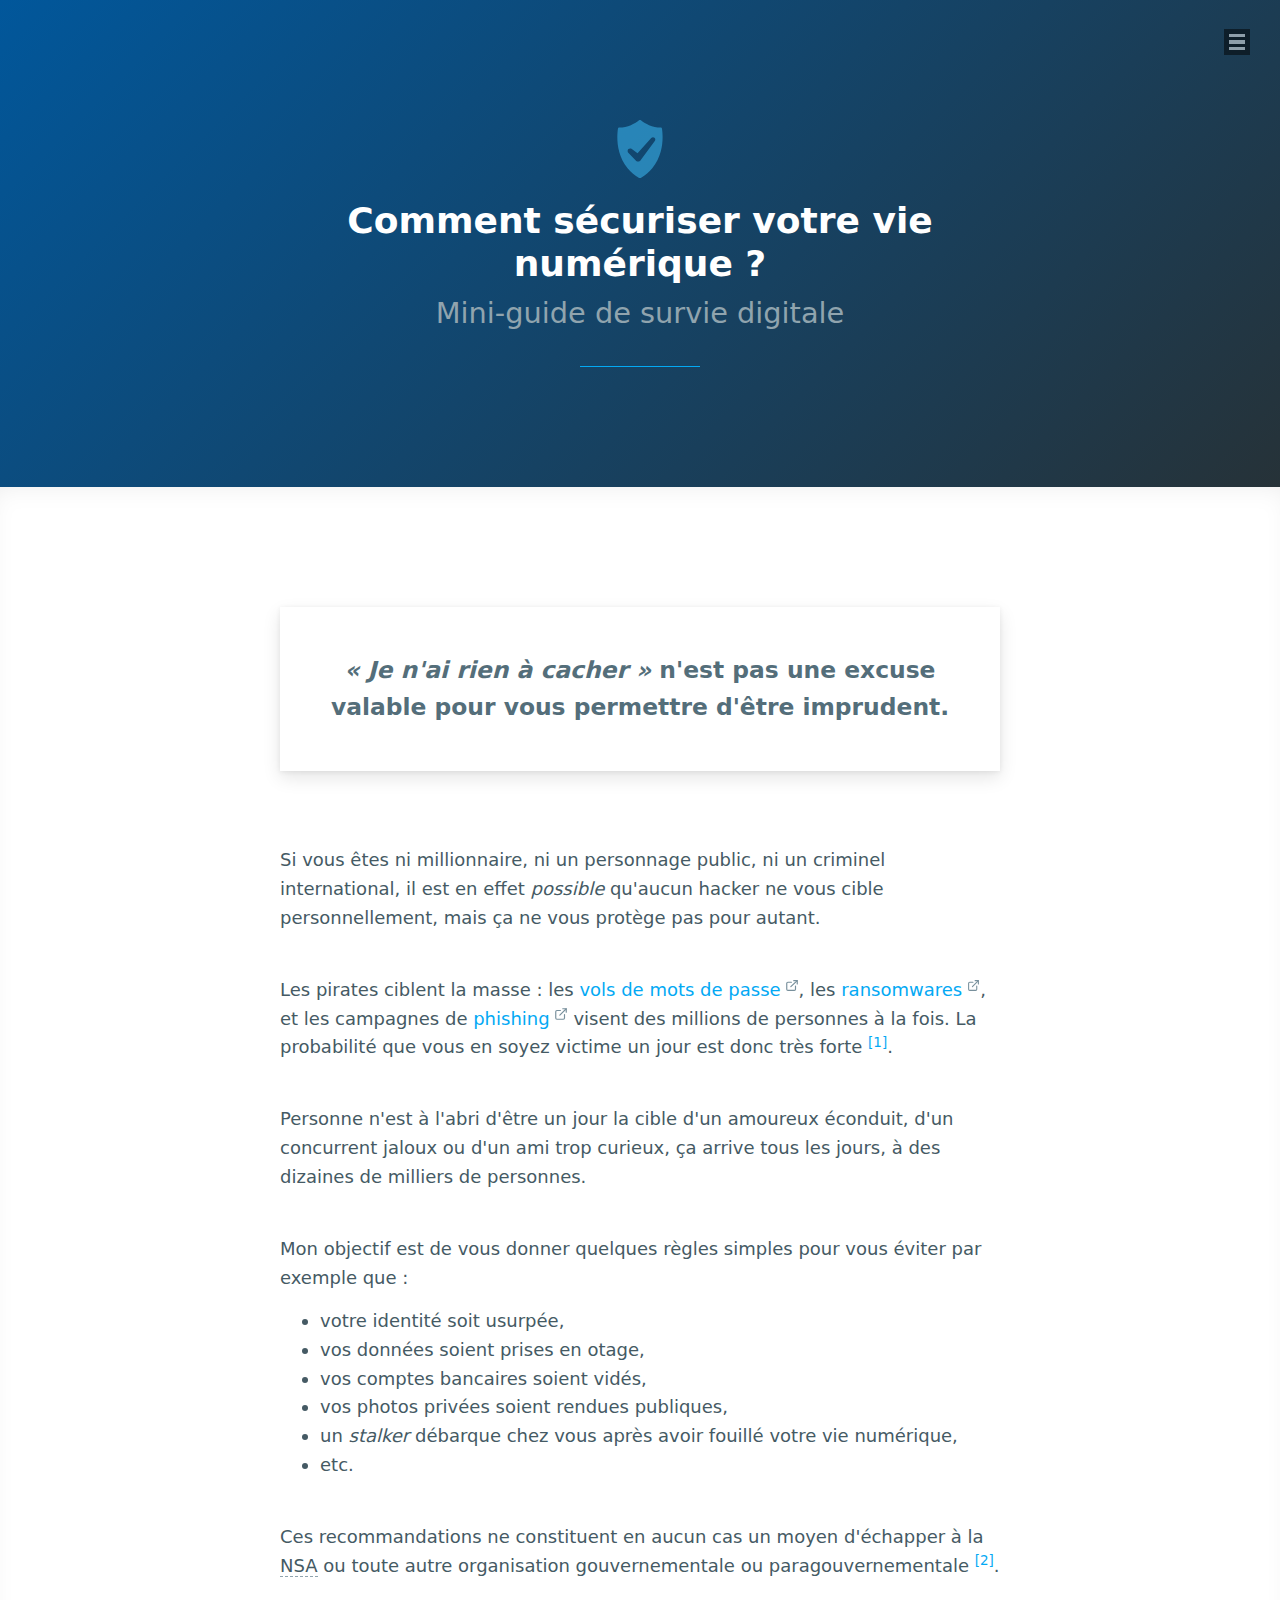
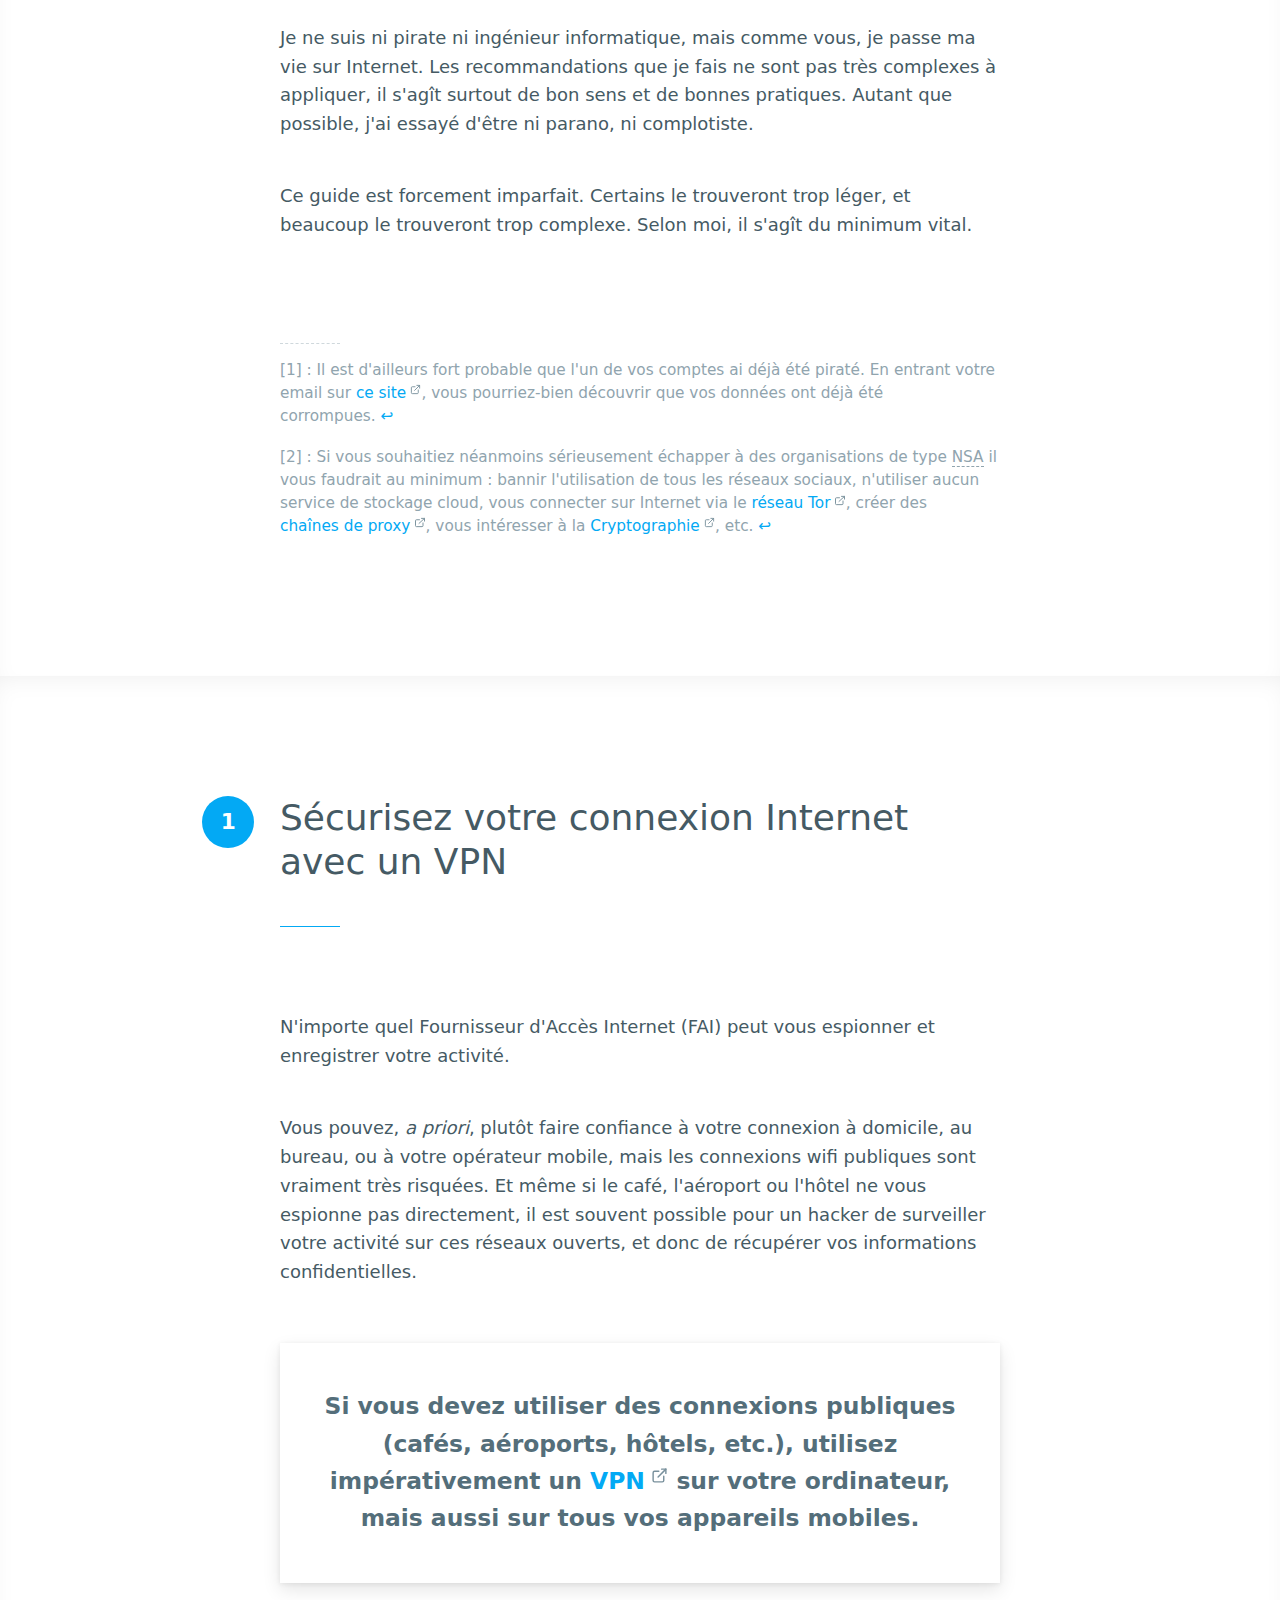
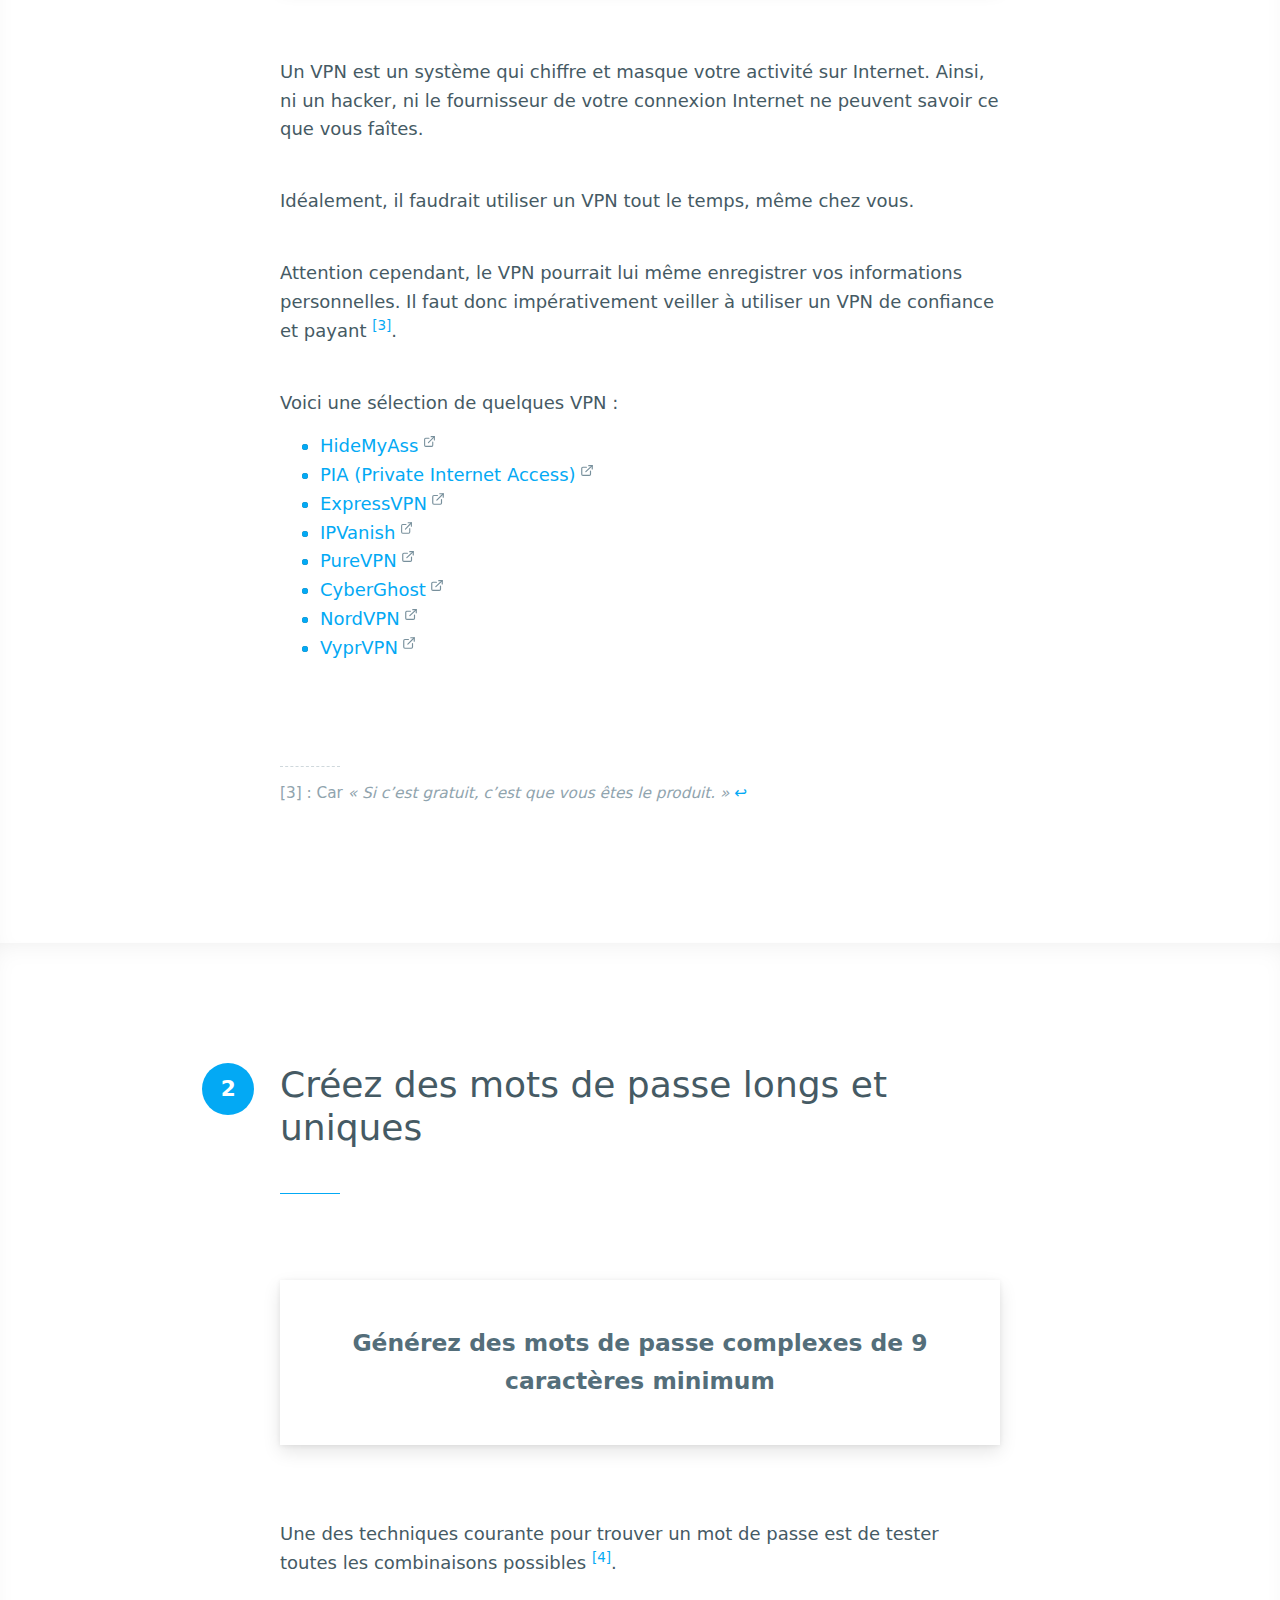
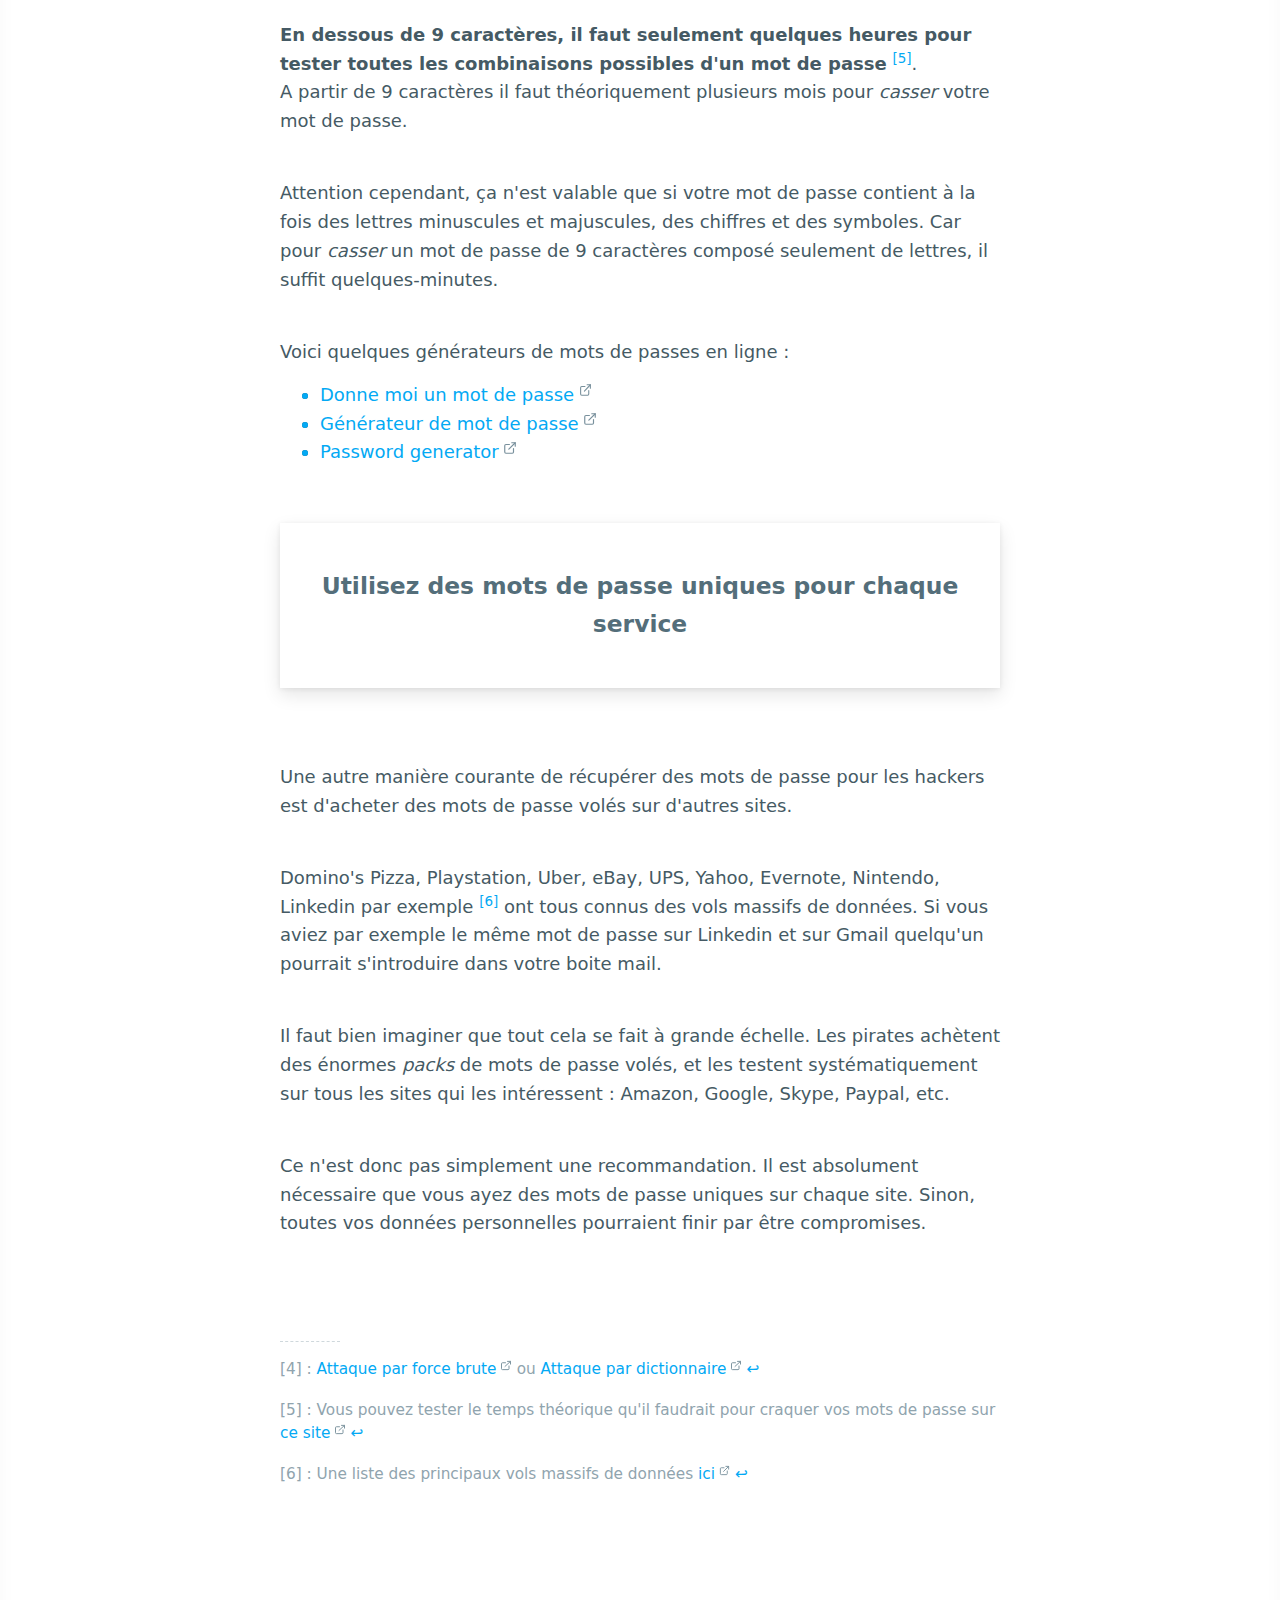
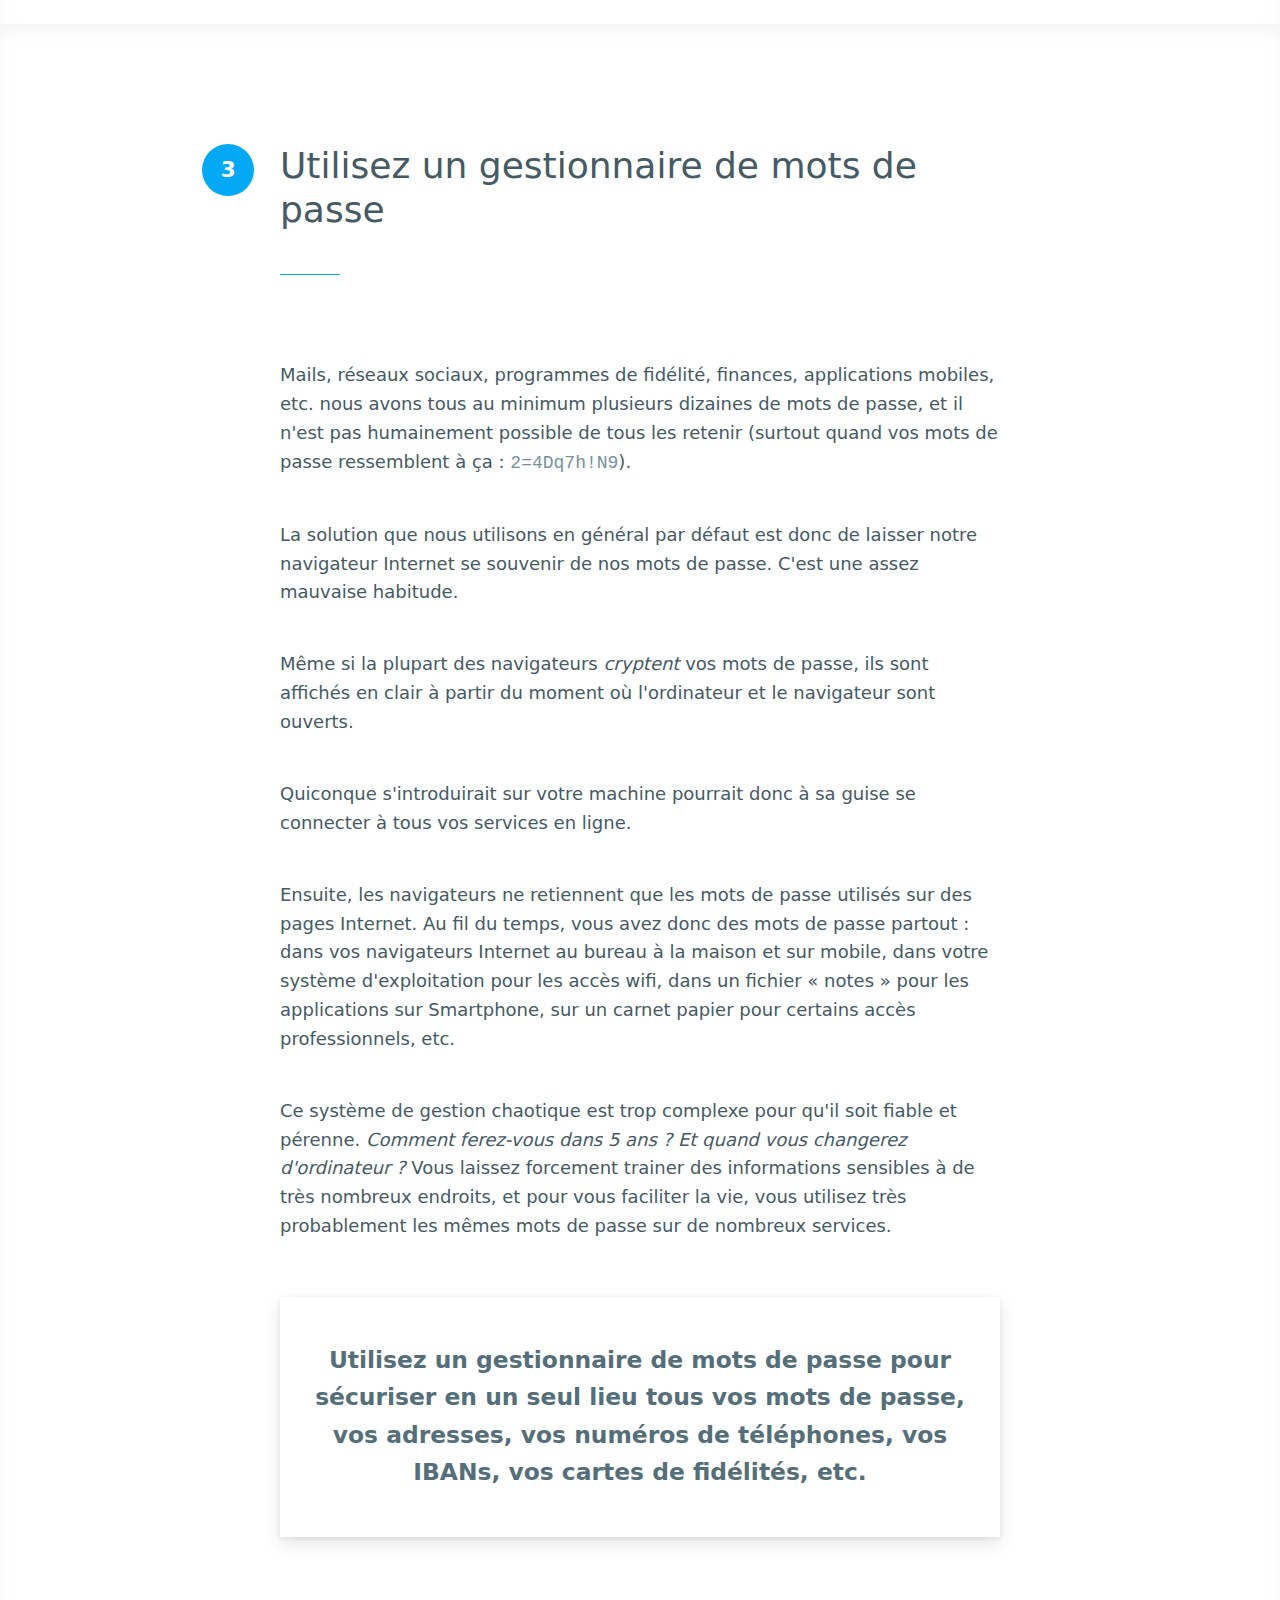
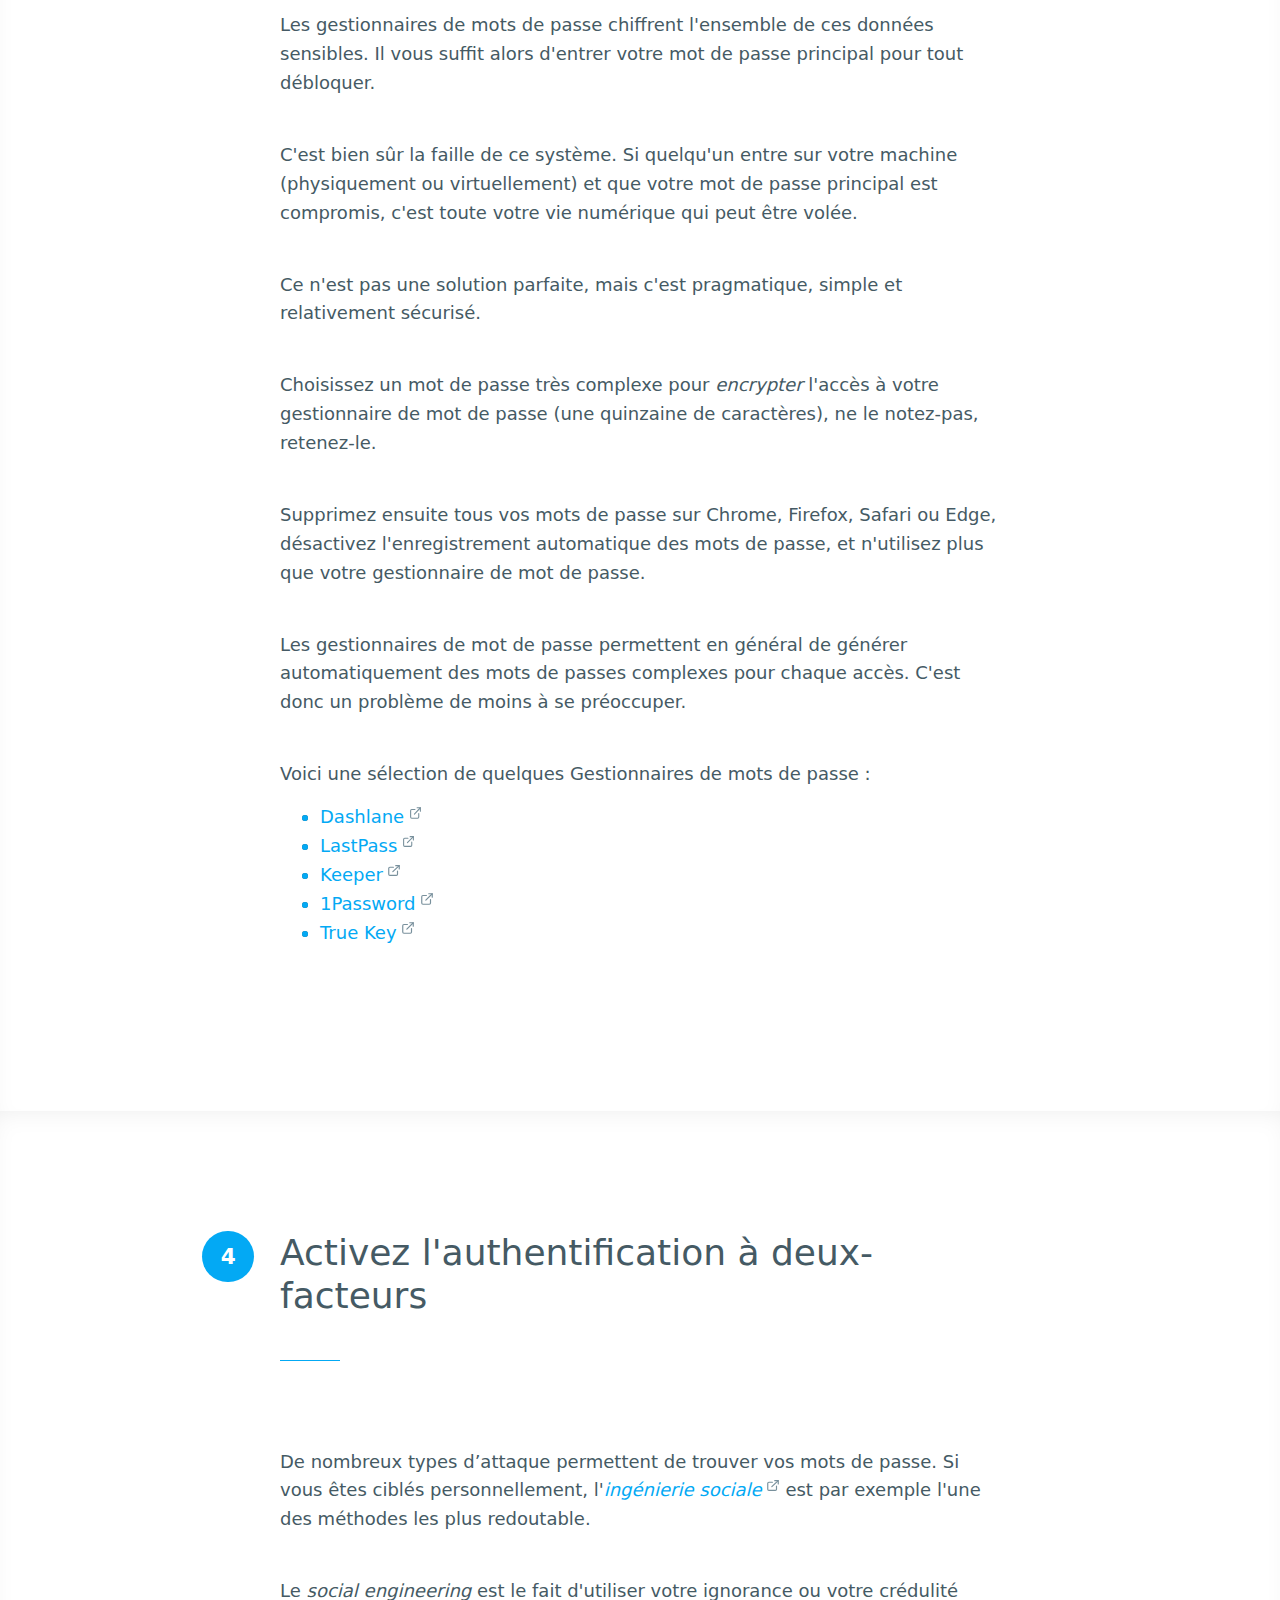
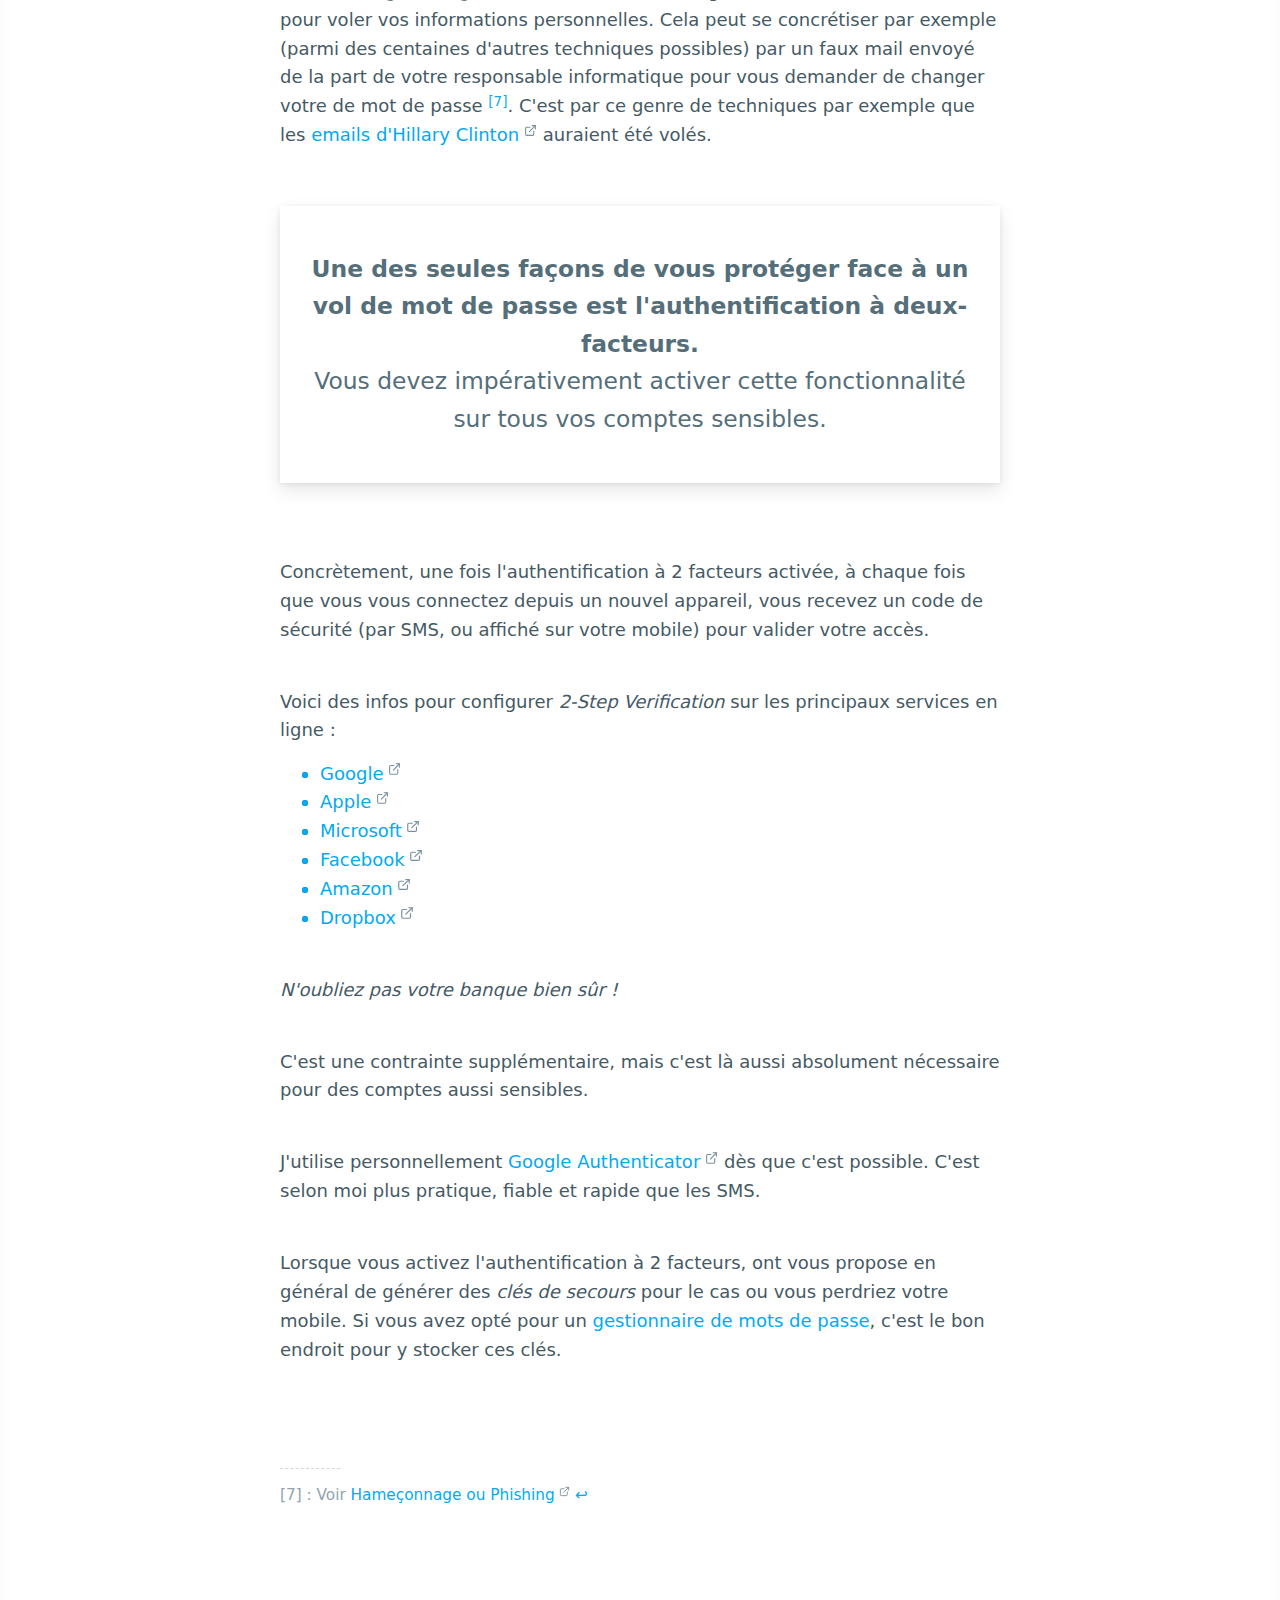
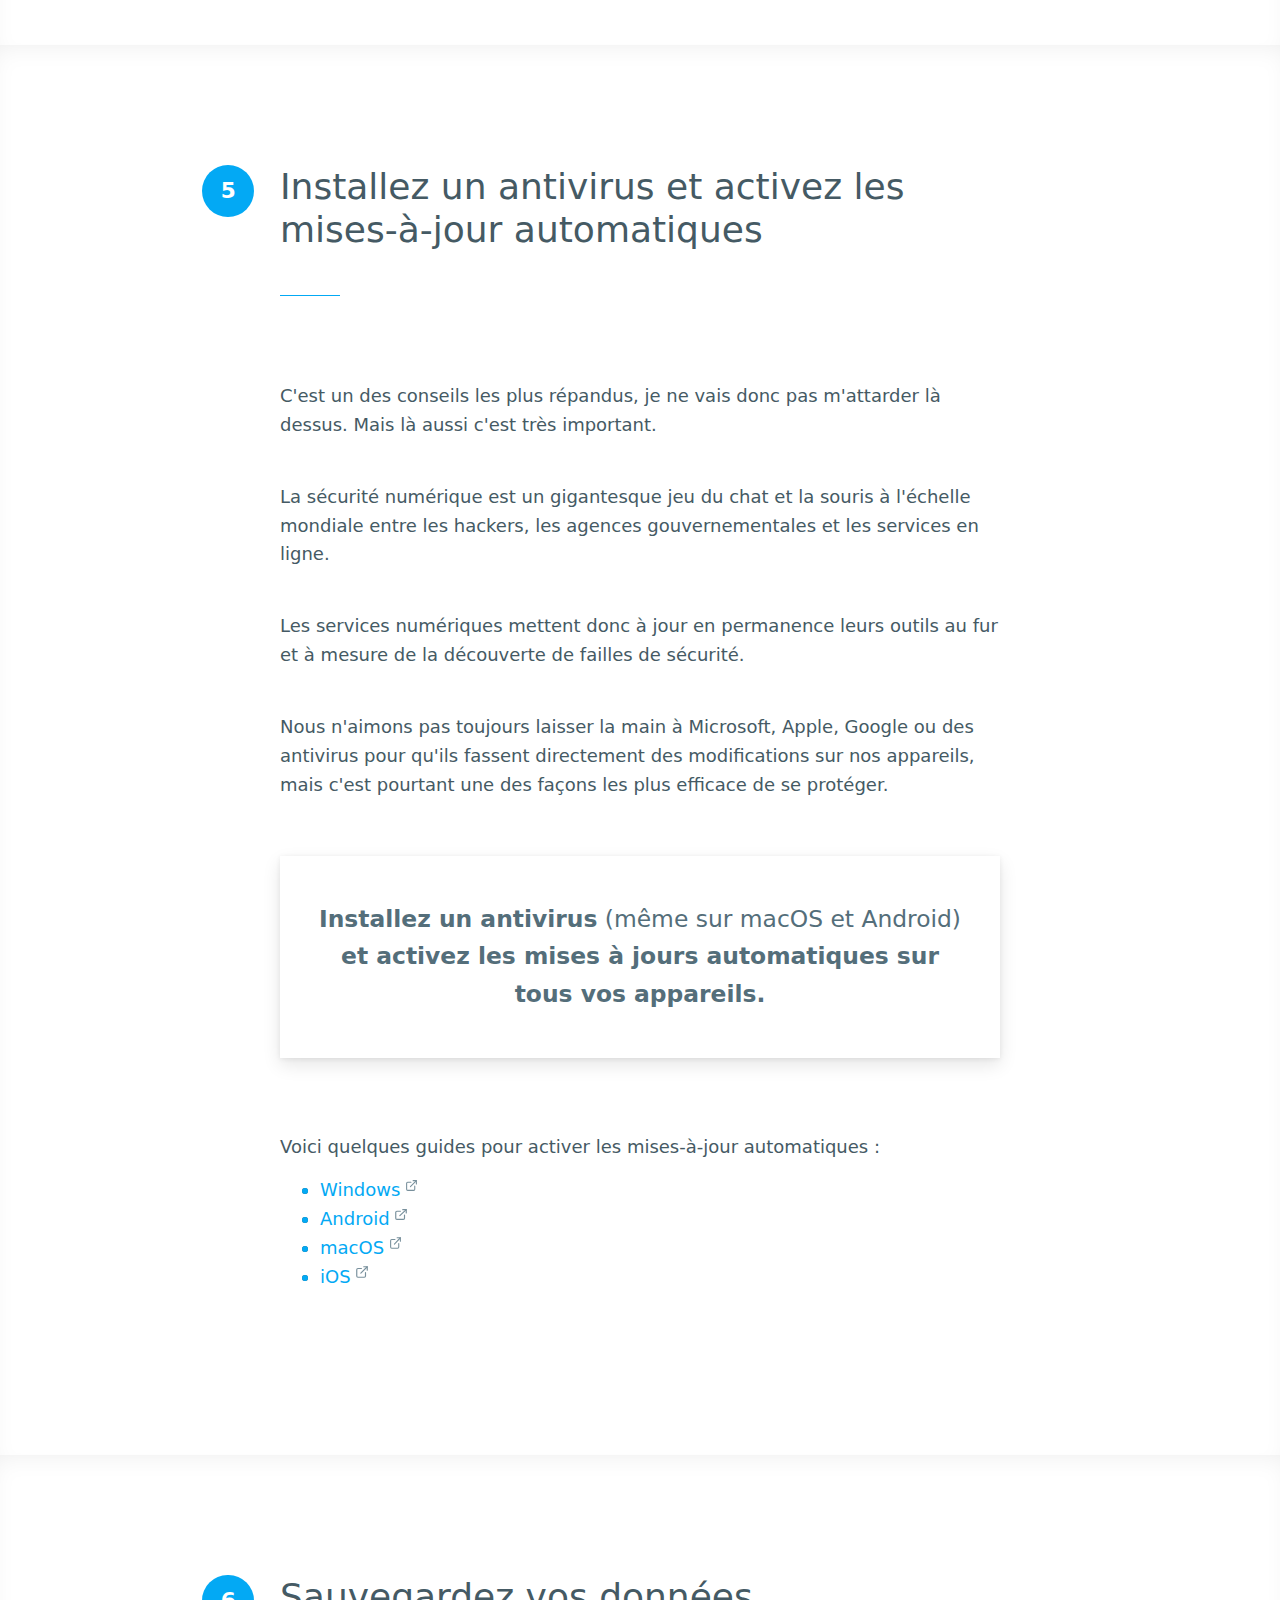
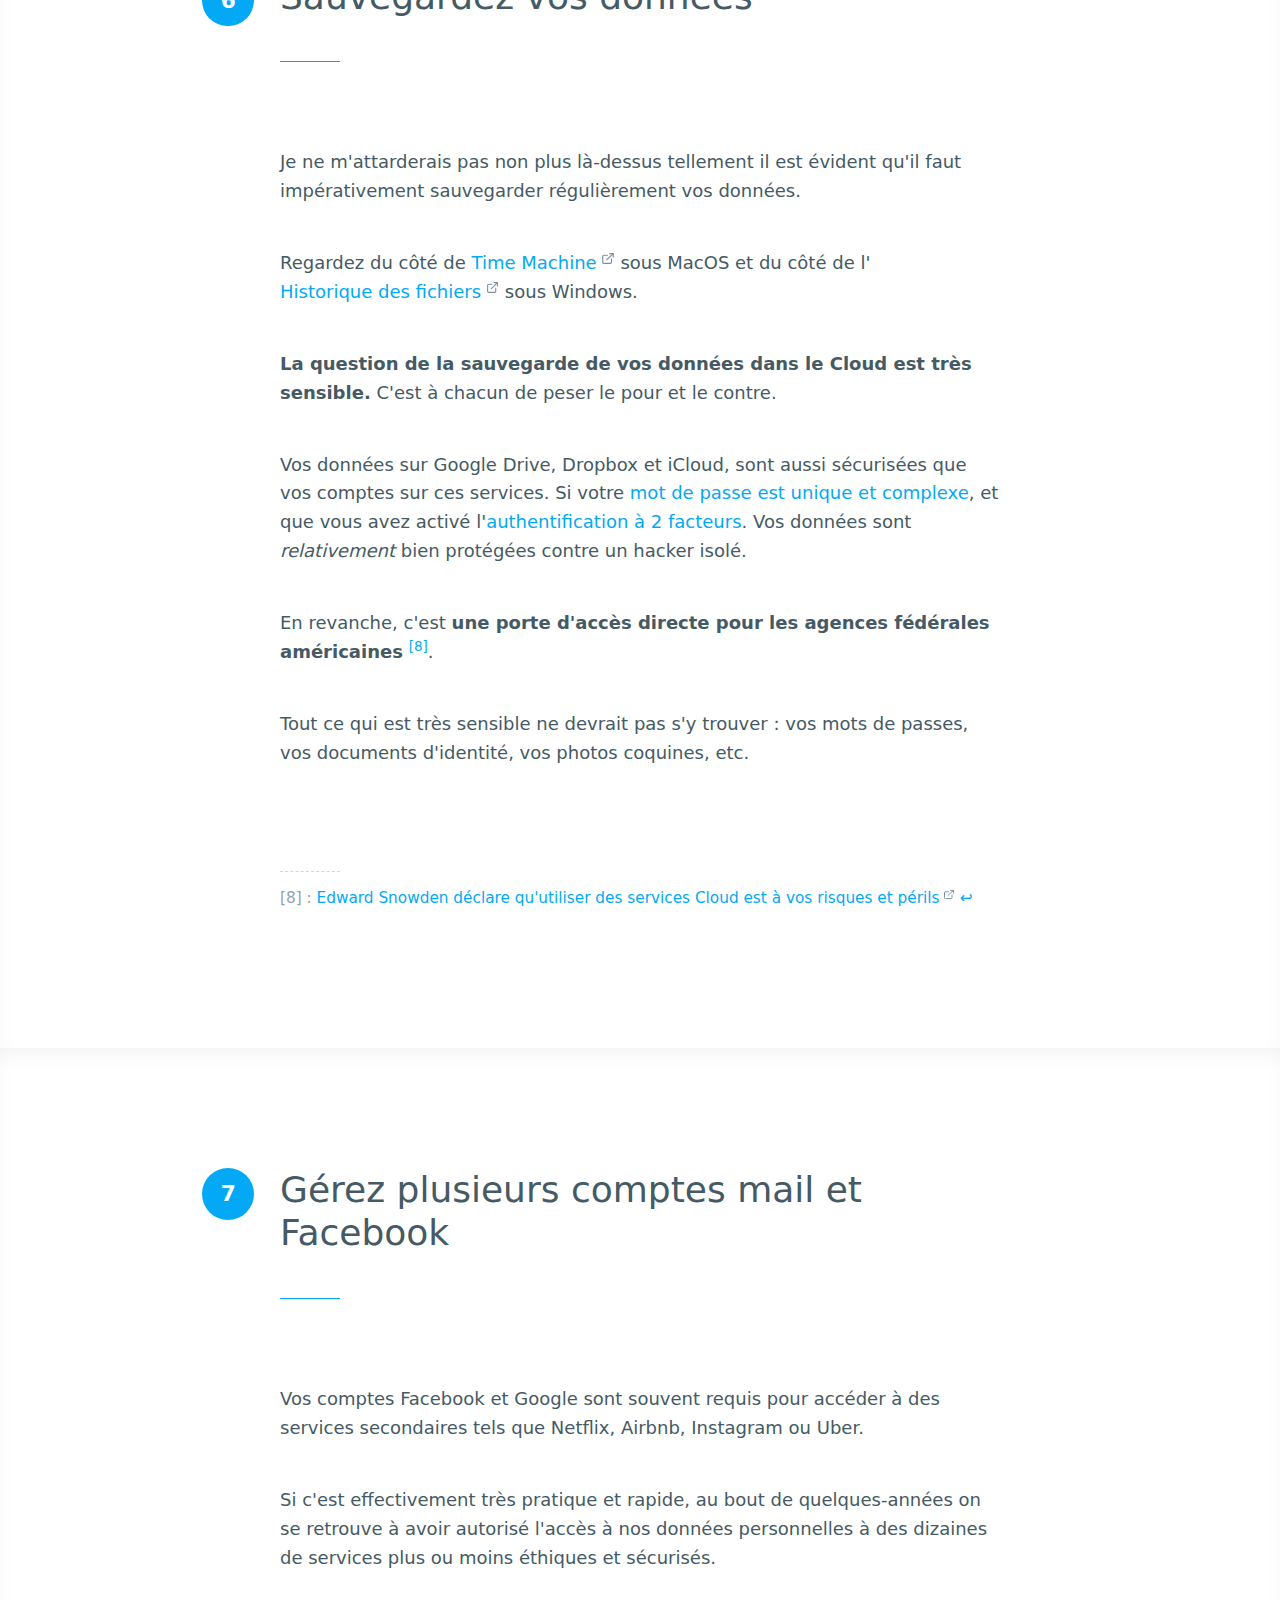
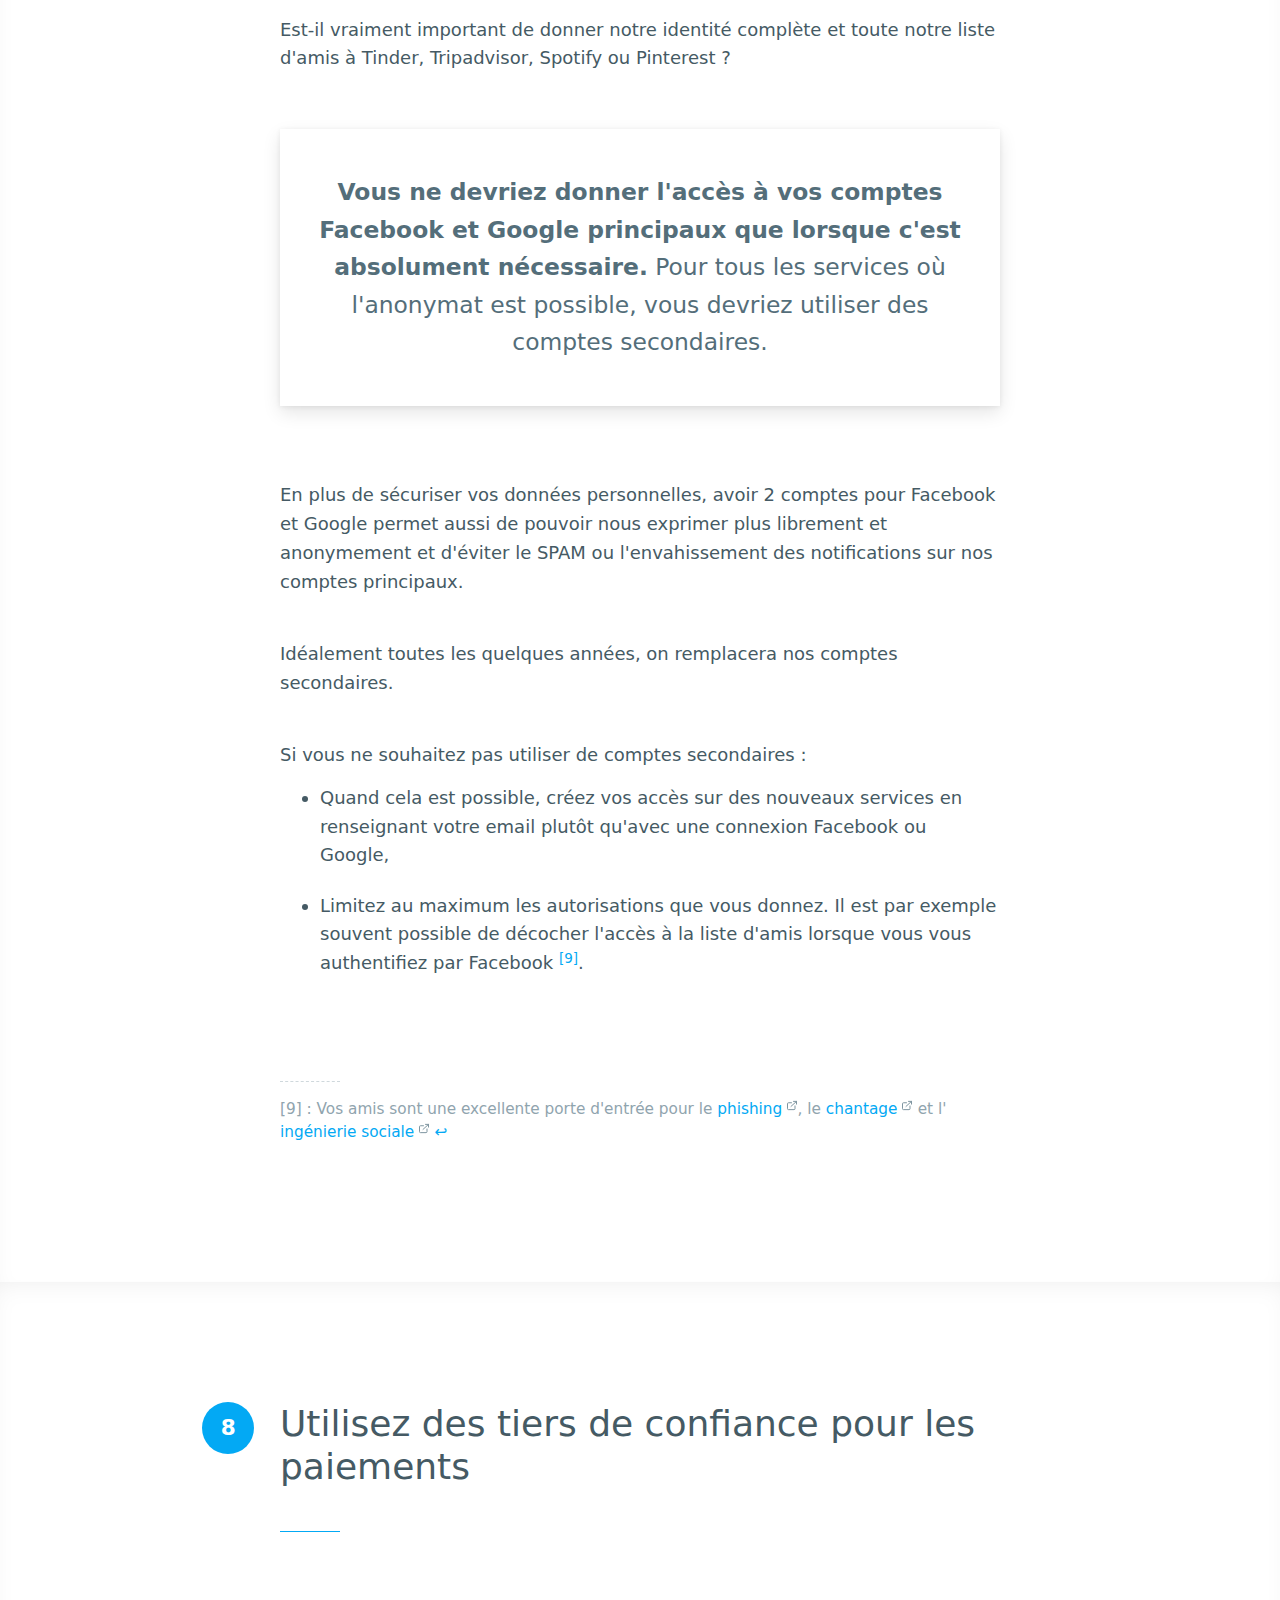
==== commit 7c0dff74: "Fix Typos" ====
--- a/index.html
+++ b/index.html
@@ -95,7 +95,7 @@
         <!-- Notes -->
         <div class="notes">
           <p id="note1">[1]&nbsp;:&nbsp;Il est d'ailleurs fort probable que l'un de vos comptes ai déjà été piraté. En entrant votre email sur <a href="https://haveibeenpwned.com">ce site</a>, vous pourriez-bien découvrir que vos données ont déjà été corrompues.&nbsp;<a href="#ref1" class="retour">&#8617;</a></p>
-          <p id="note2">[2]&nbsp;:&nbsp;Si vous souhaitiez néanmoins sérieusement échapper à des organisations de type <abbr title="National Security Agency (USA)">NSA</abbr> il vous faudrait a minima&nbsp;:&nbsp;bannir l'utilisation de tous les réseaux sociaux, n'utiliser aucun service de stockage cloud, vous connecter sur Internet via le <a href="https://fr.wikipedia.org/wiki/Tor_(réseau)">réseau Tor</a>, créer des <a href="https://www.google.fr/search?q=proxy+chains">chaînes de proxy</a>, vous intéresser à la <a href="https://fr.wikipedia.org/wiki/Cryptographie">Cryptographie</a>, etc.&nbsp;<a href="#ref2" class="retour">&#8617;</a></p>
+          <p id="note2">[2]&nbsp;:&nbsp;Si vous souhaitiez néanmoins sérieusement échapper à des organisations de type <abbr title="National Security Agency (USA)">NSA</abbr> il vous faudrait au minimum&nbsp;:&nbsp;bannir l'utilisation de tous les réseaux sociaux, n'utiliser aucun service de stockage cloud, vous connecter sur Internet via le <a href="https://fr.wikipedia.org/wiki/Tor_(réseau)">réseau Tor</a>, créer des <a href="https://www.google.fr/search?q=proxy+chains">chaînes de proxy</a>, vous intéresser à la <a href="https://fr.wikipedia.org/wiki/Cryptographie">Cryptographie</a>, etc.&nbsp;<a href="#ref2" class="retour">&#8617;</a></p>
         </div>
         <!-- /. Notes -->
       </div>
@@ -107,9 +107,9 @@
       <div class="container">
         <h2><span class="num">1</span> Sécurisez votre connexion Internet avec un VPN</h2>
         <p>N'importe quel Fournisseur d'Accès Internet (FAI) peut vous espionner et enregistrer votre activité.</p>
-        <p>Vous pouvez, <em>a priori</em>, plutôt faire confiance à votre connexion à domicile, au bureau, ou à votre opérateur mobile, mais les connexions wifi publiques sont vraiment très risquées. Et même si le café, l'aéroport ou l'hôtel ne vous espionne pas directement, il souvent possible pour un hacker de surveiller votre activité sur ces réseaux ouverts, et donc de récupérer vos informations confidentielles.</p>
-        <blockquote>
-          <p><strong>Si vous devez utiliser des connexions publiques (cafés, aéroports, hôtels, etc.), utilisez impérativement un <a href="https://fr.wikipedia.org/wiki/Réseau_privé_virtuel">VPN</a> sur votre ordinateur bien sûr, mais aussi sur tous vos appareils mobiles.</strong></p>
+        <p>Vous pouvez, <em>a priori</em>, plutôt faire confiance à votre connexion à domicile, au bureau, ou à votre opérateur mobile, mais les connexions wifi publiques sont vraiment très risquées. Et même si le café, l'aéroport ou l'hôtel ne vous espionne pas directement, il est souvent possible pour un hacker de surveiller votre activité sur ces réseaux ouverts, et donc de récupérer vos informations confidentielles.</p>
+        <blockquote>
+          <p><strong>Si vous devez utiliser des connexions publiques (cafés, aéroports, hôtels, etc.), utilisez impérativement un <a href="https://fr.wikipedia.org/wiki/Réseau_privé_virtuel">VPN</a> sur votre ordinateur, mais aussi sur tous vos appareils mobiles.</strong></p>
         </blockquote>
         <p>Un VPN est un système qui chiffre et masque votre activité sur Internet. Ainsi, ni un hacker, ni le fournisseur de votre connexion Internet ne peuvent savoir ce que vous faîtes.</p>
         <p>Idéalement, il faudrait utiliser un VPN tout le temps, même chez vous.</p>
@@ -337,7 +337,7 @@
     <section id="cryptage-personnel">
       <div class="container">
         <h2><span class="num">10</span> Mettez à l'abri vos données sensibles</h2>
-        <p>Si vous avez besoin de protéger plus fortement des données privées comme un dossier médical, des photos coquines, des Bitcoins, une double vie, les coordonnées GPS d'une capsule temporelle, etc. vous devriez fortement envisager de vous construire un <a href="https://fr.wikipedia.org/wiki/Coffre-fort_numérique">Coffre-fort numérique</a>.</p>
+        <p>Si vous avez besoin de protéger plus fortement des données privées comme un dossier médical, des photos coquines, des Bitcoins, une double vie, etc. vous devriez fortement envisager de vous construire un <a href="https://fr.wikipedia.org/wiki/Coffre-fort_numérique">Coffre-fort numérique</a>.</p>
         <p>Il existe des logiciels de cryptage assez faciles à utiliser et reconnus comme <em>a priori</em> fiables. Par exemple : </p>
         <ul>
           <li><a href="https://www.veracrypt.fr/">VeraCrypt</a></li>
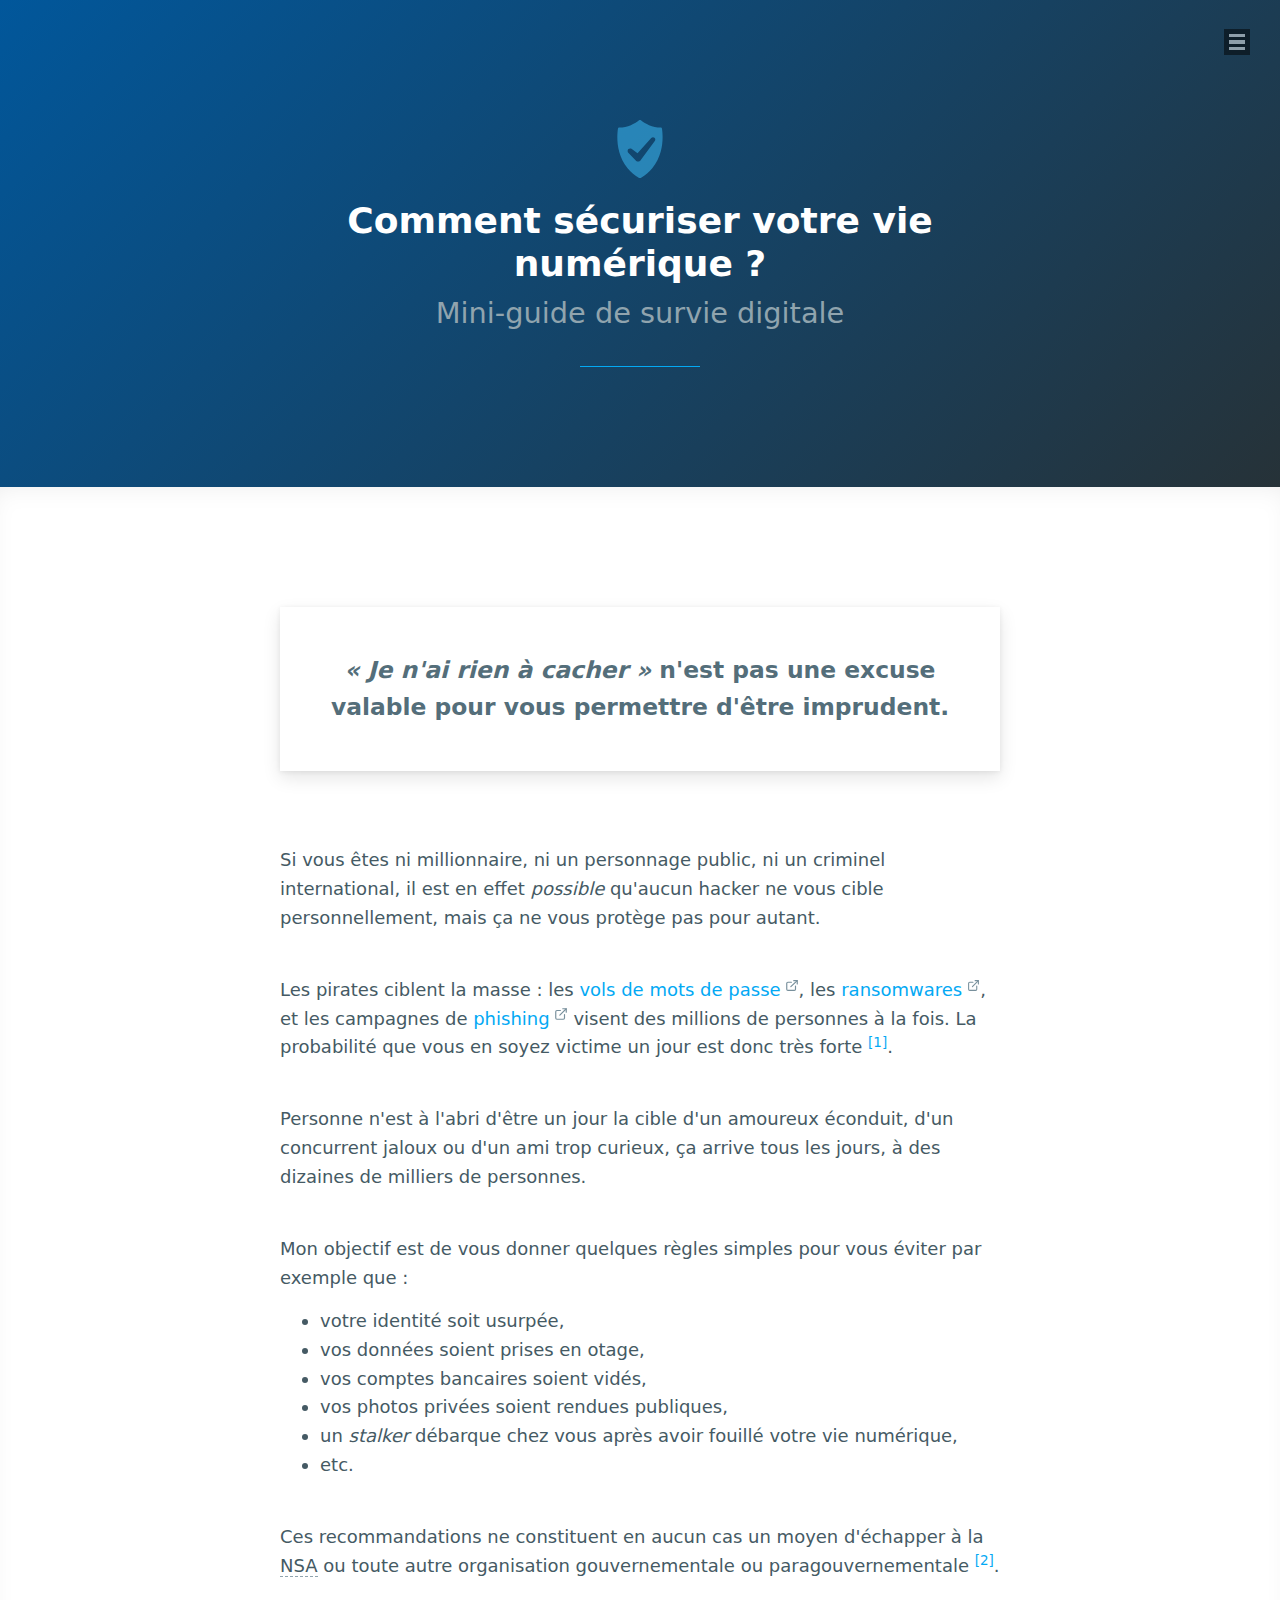
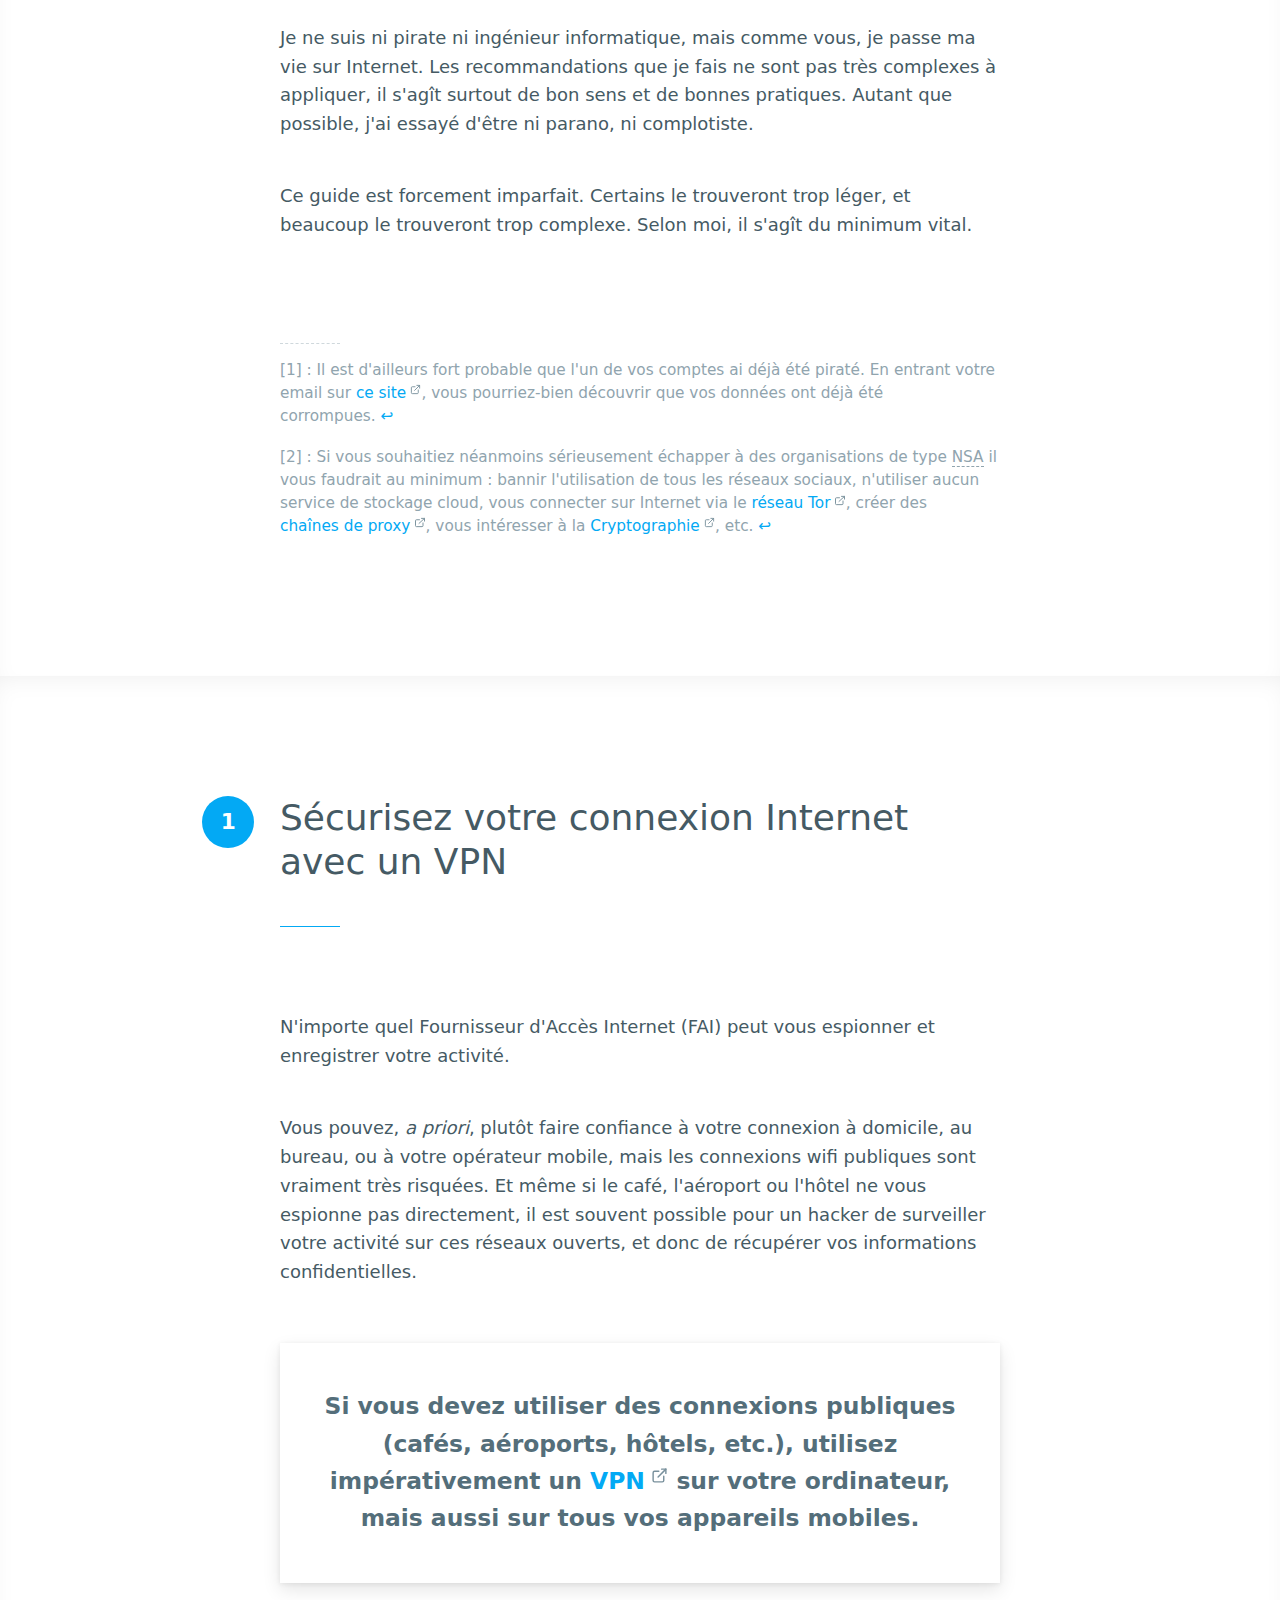
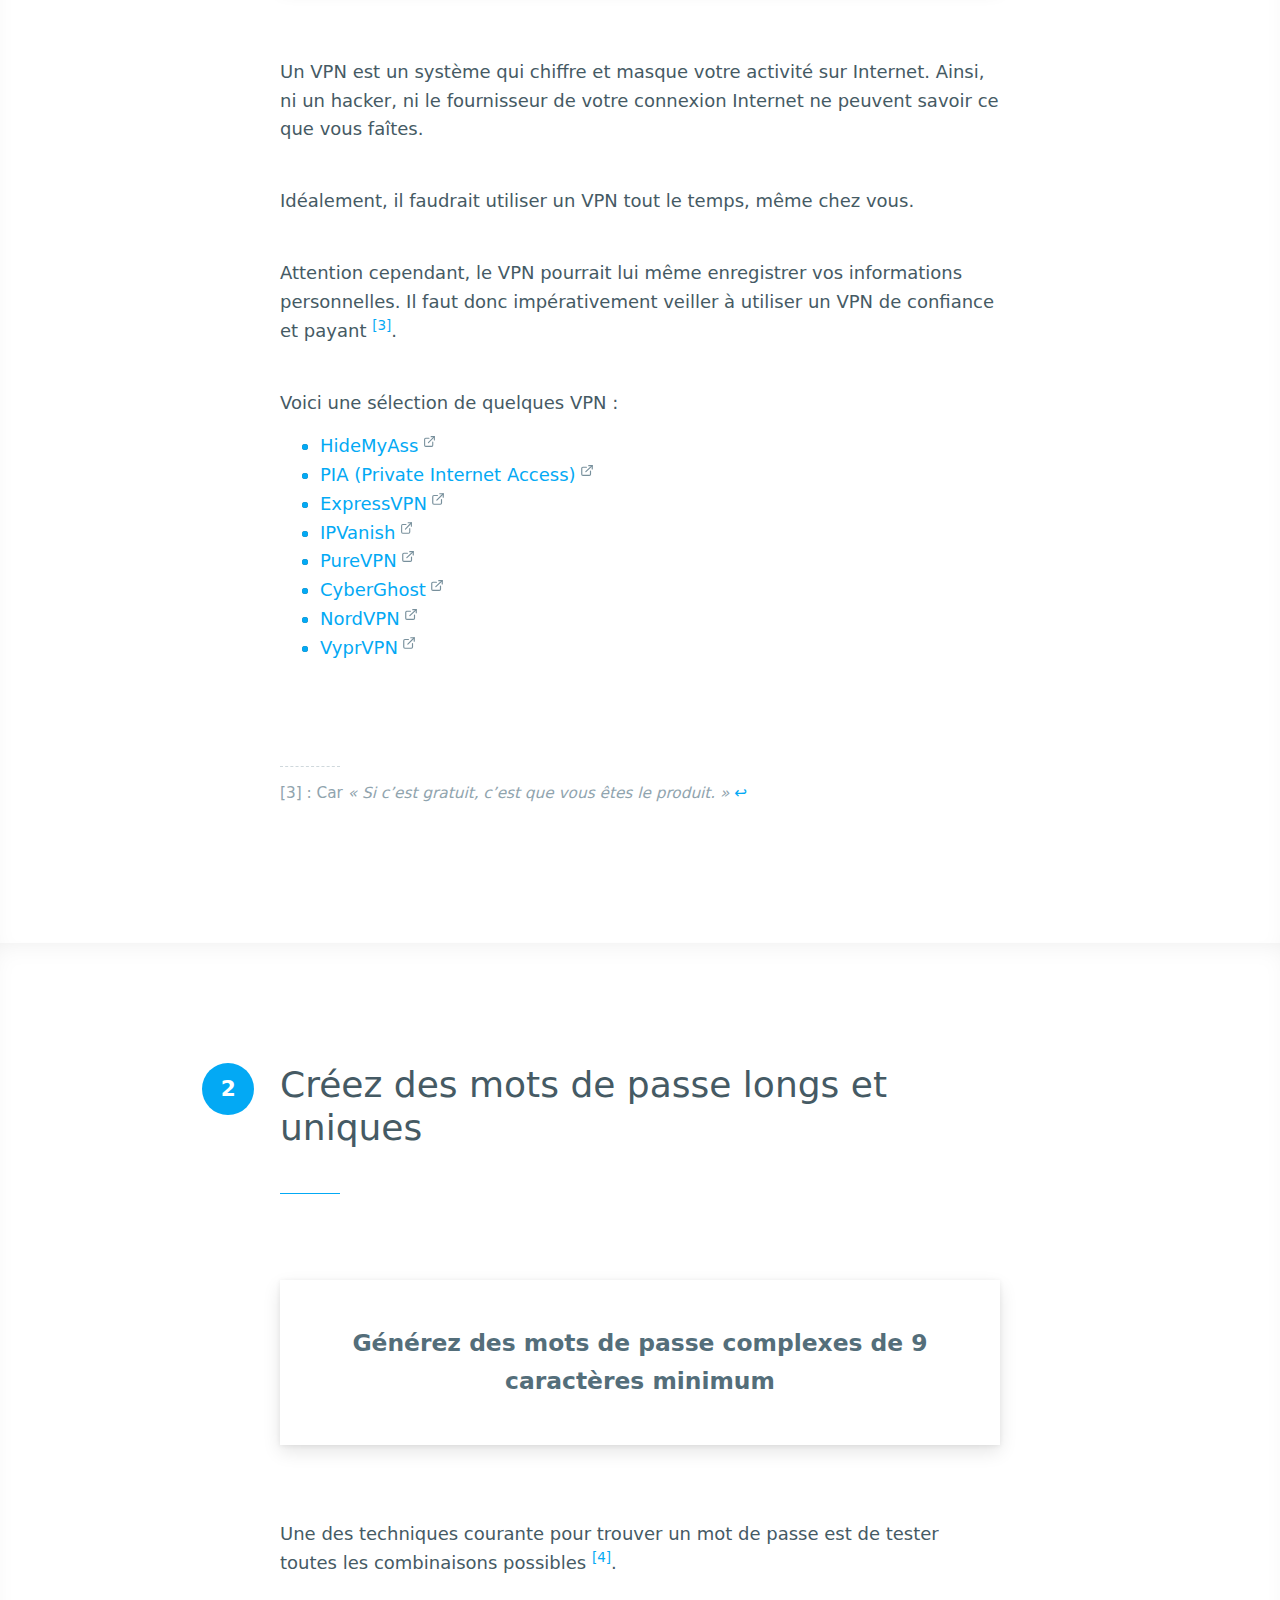
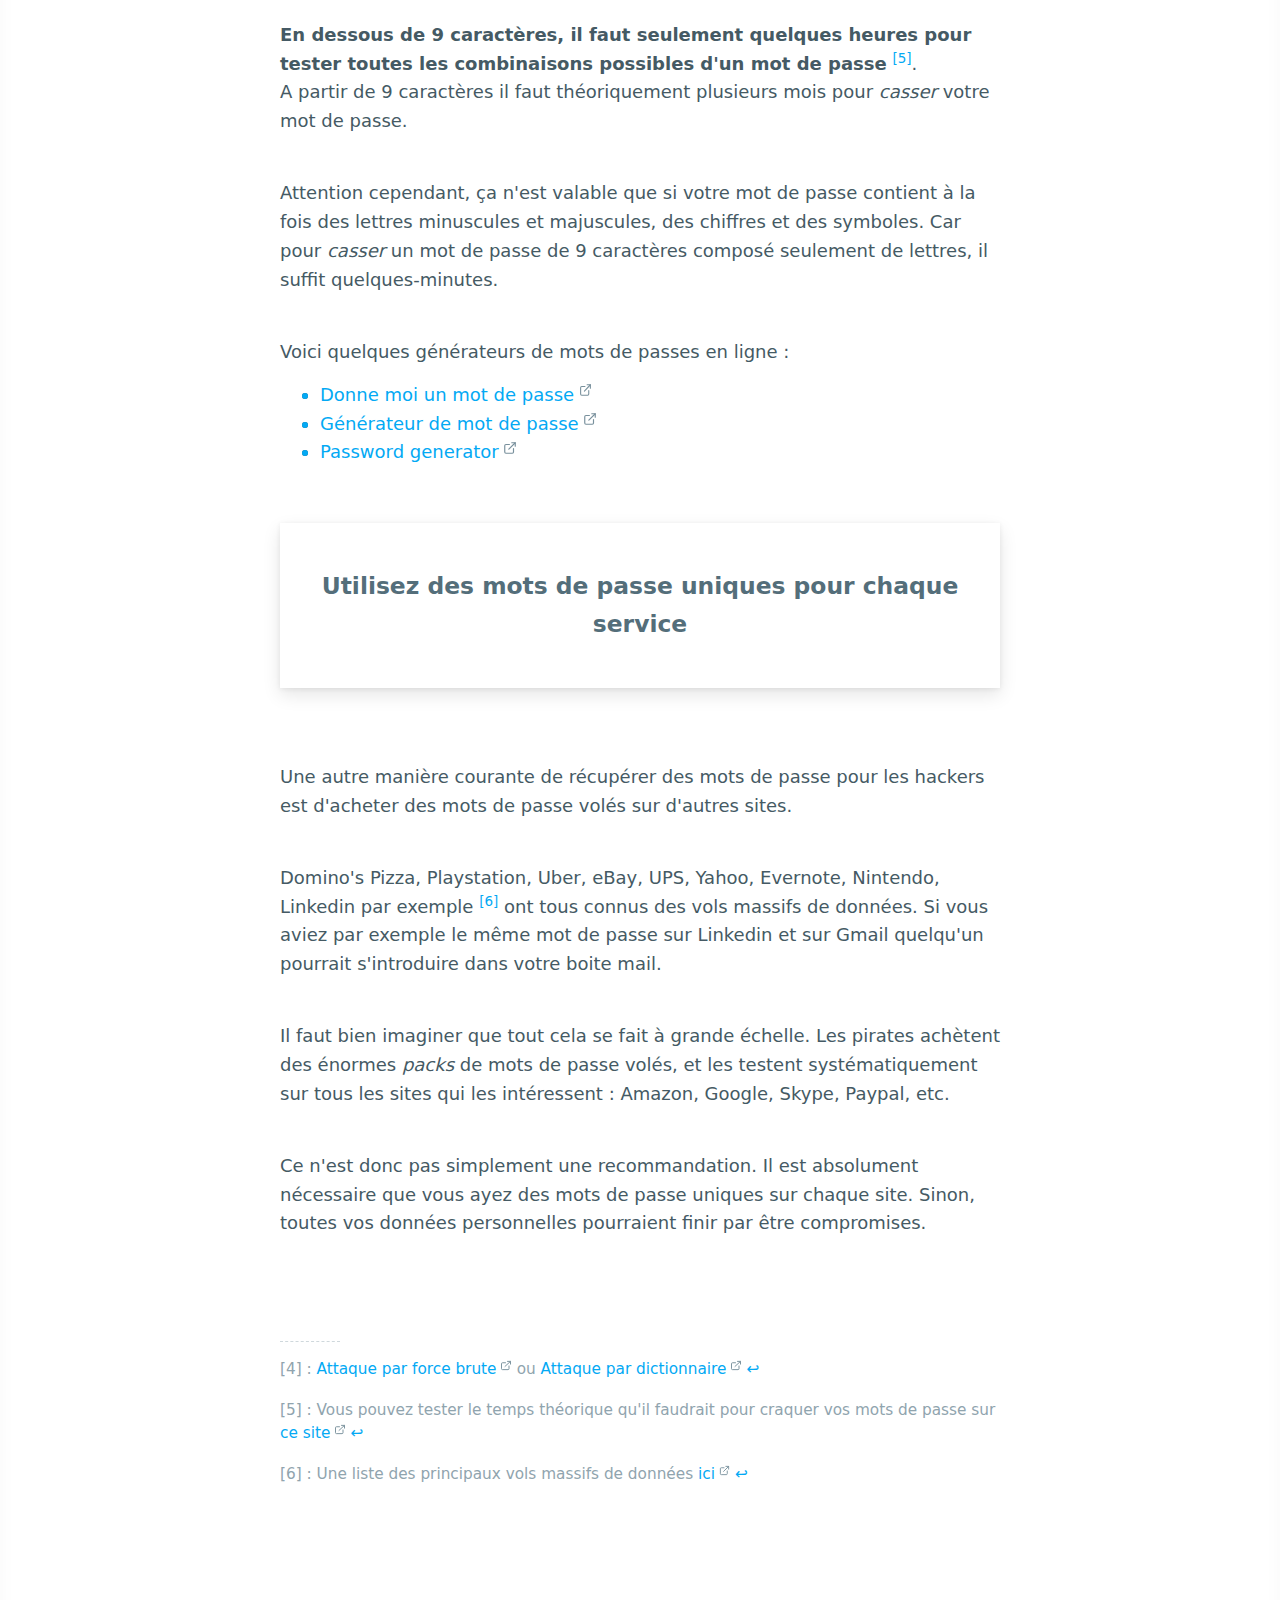
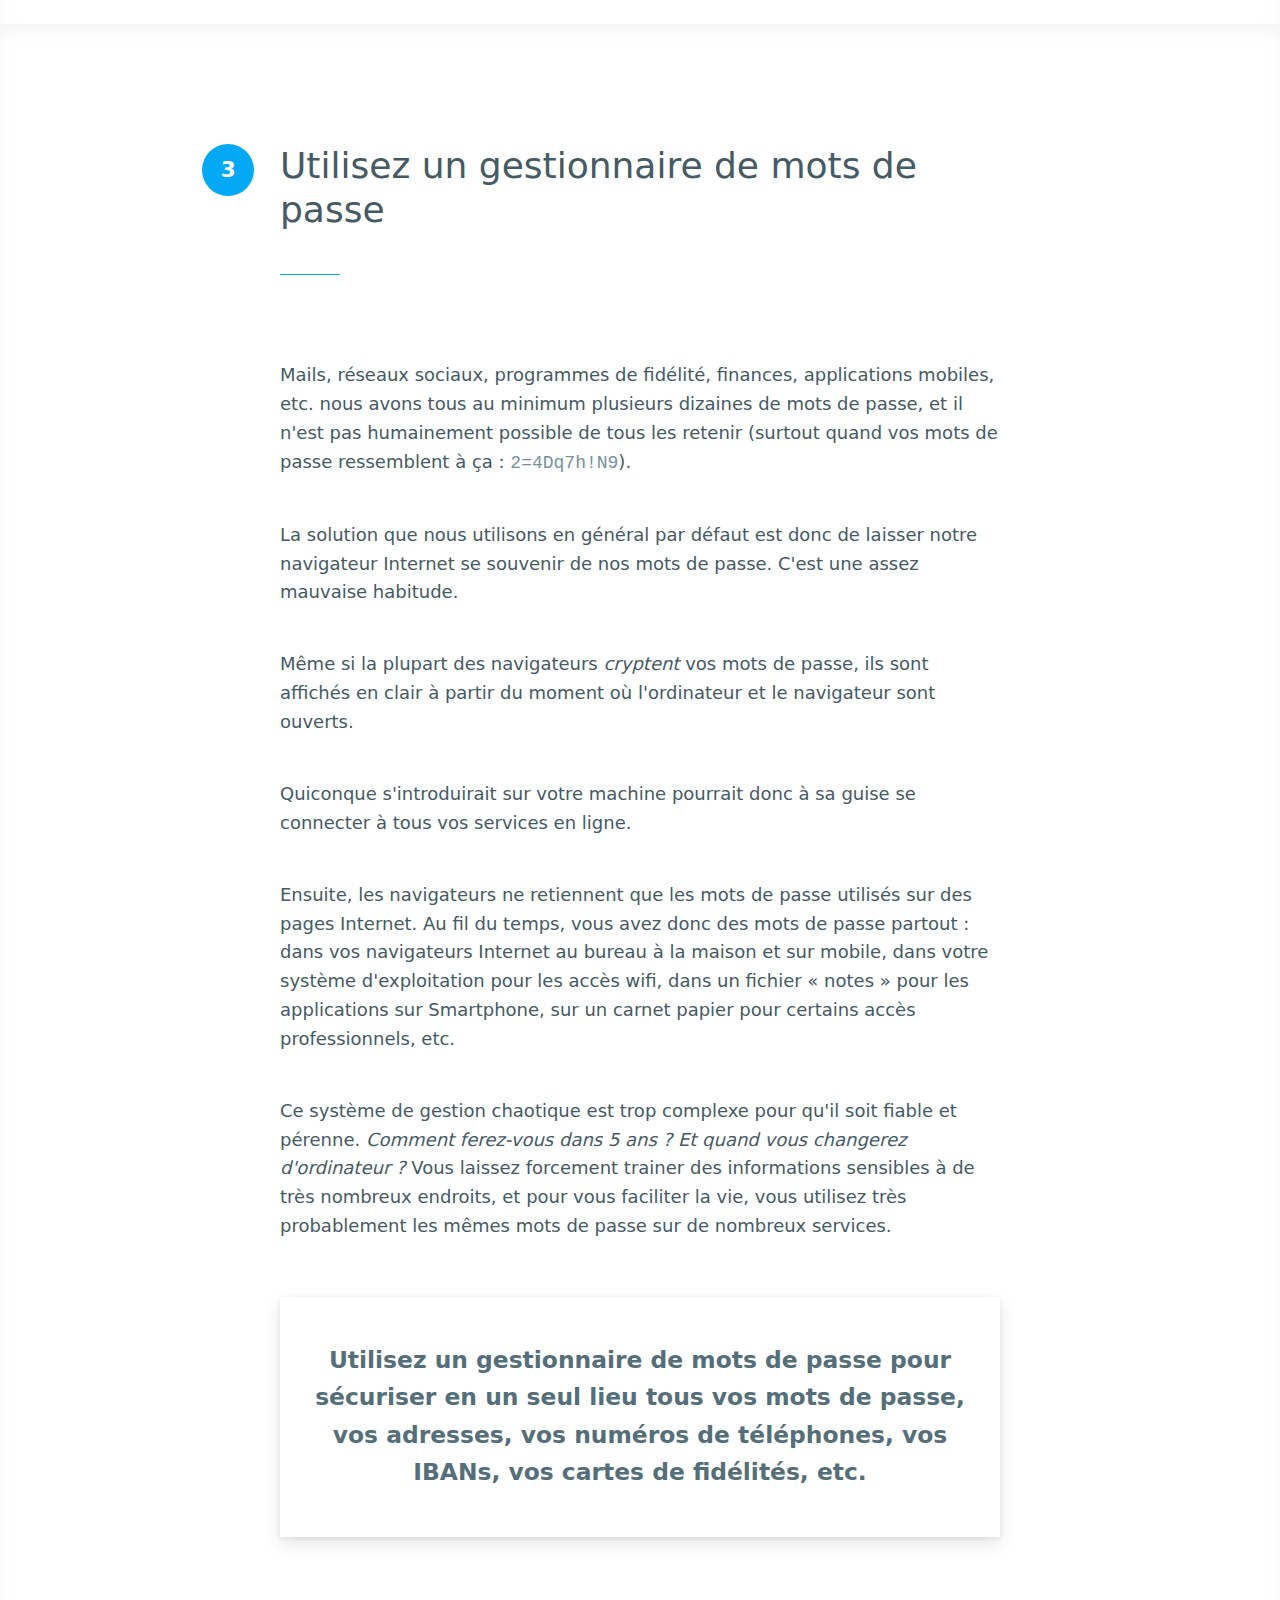
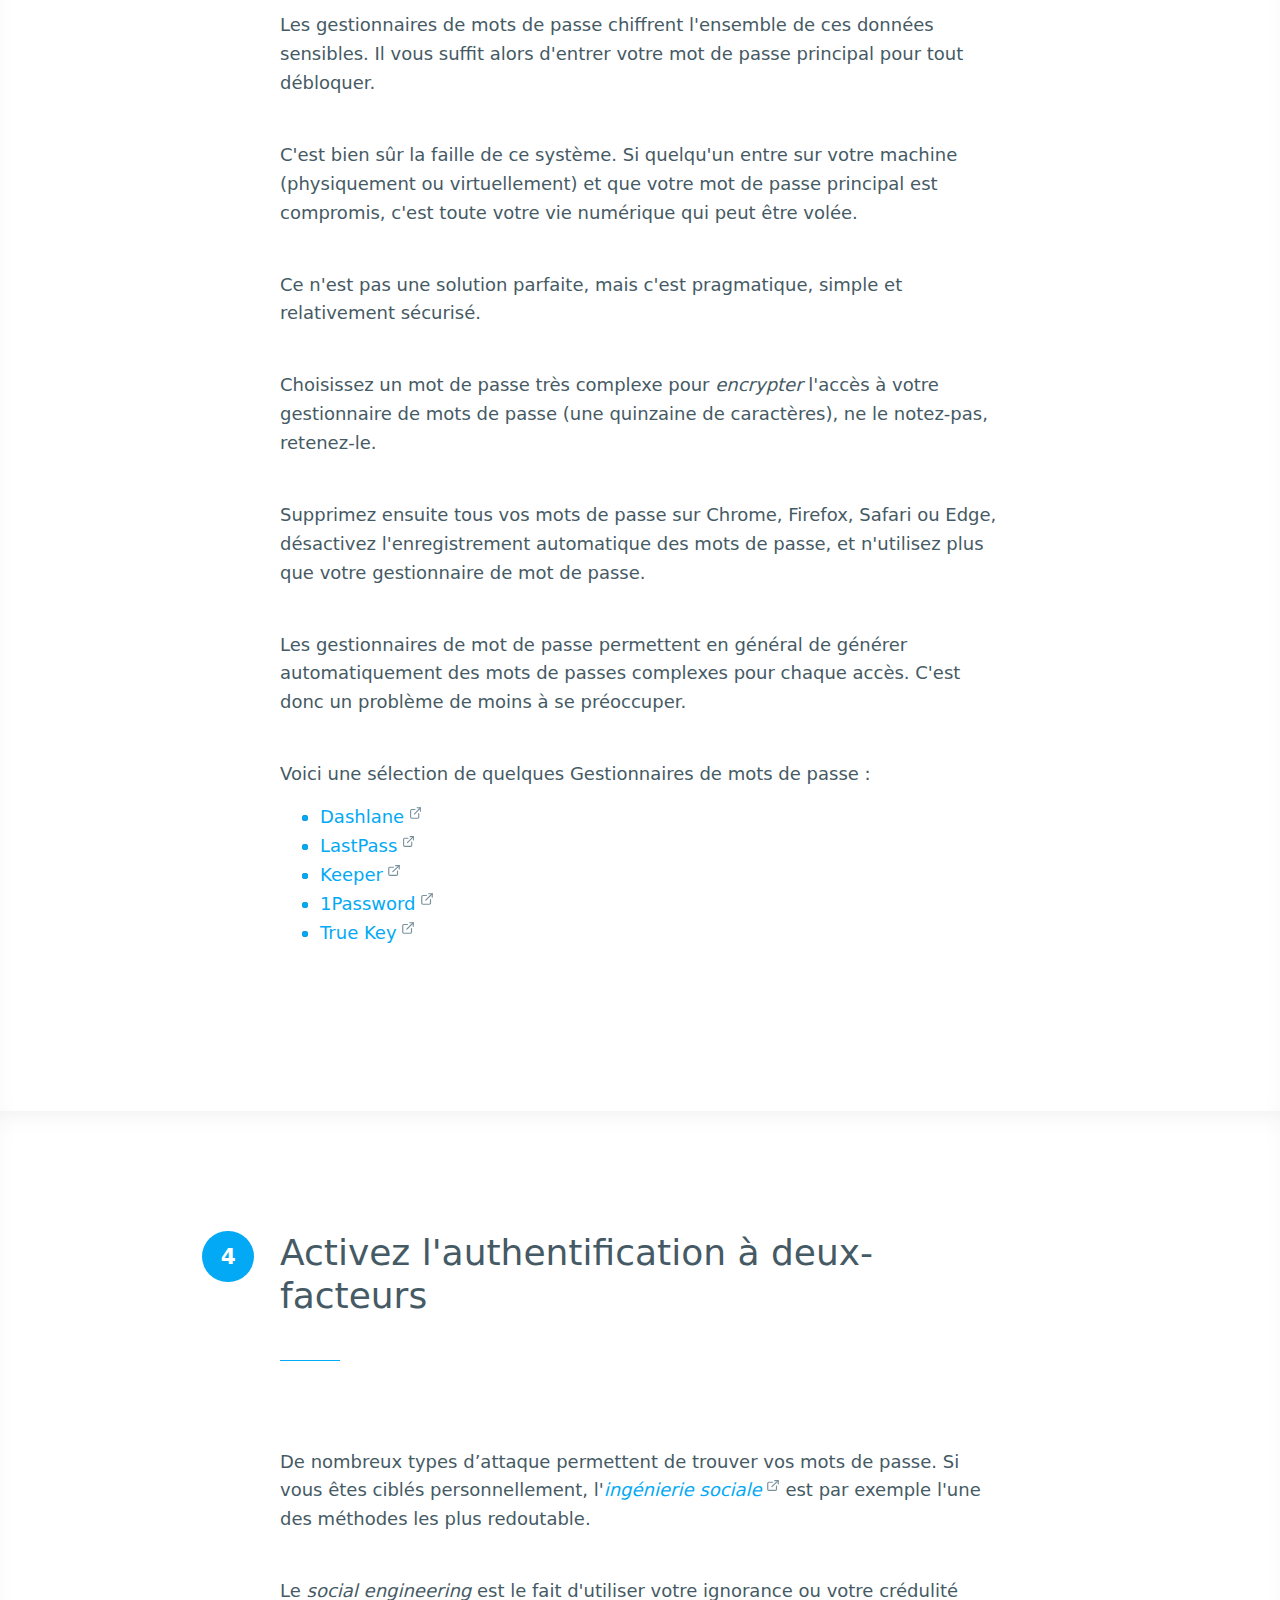
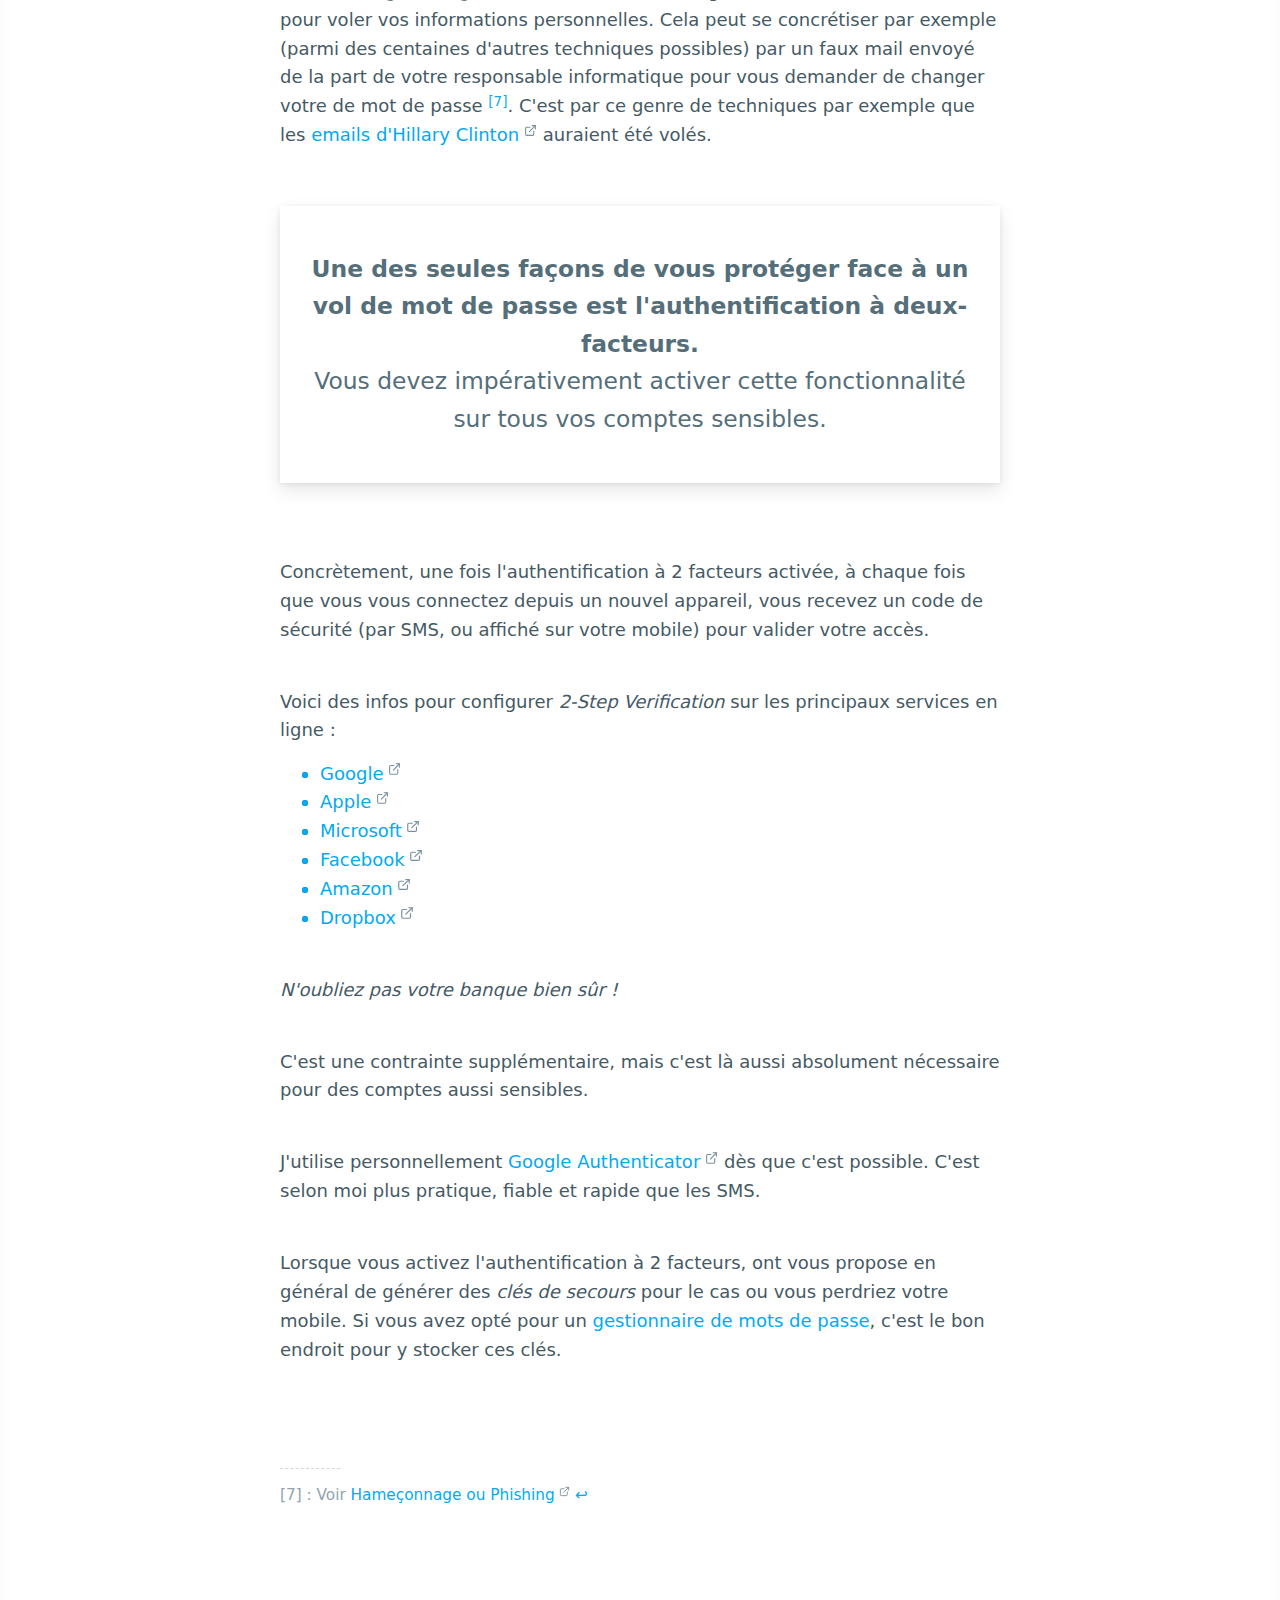
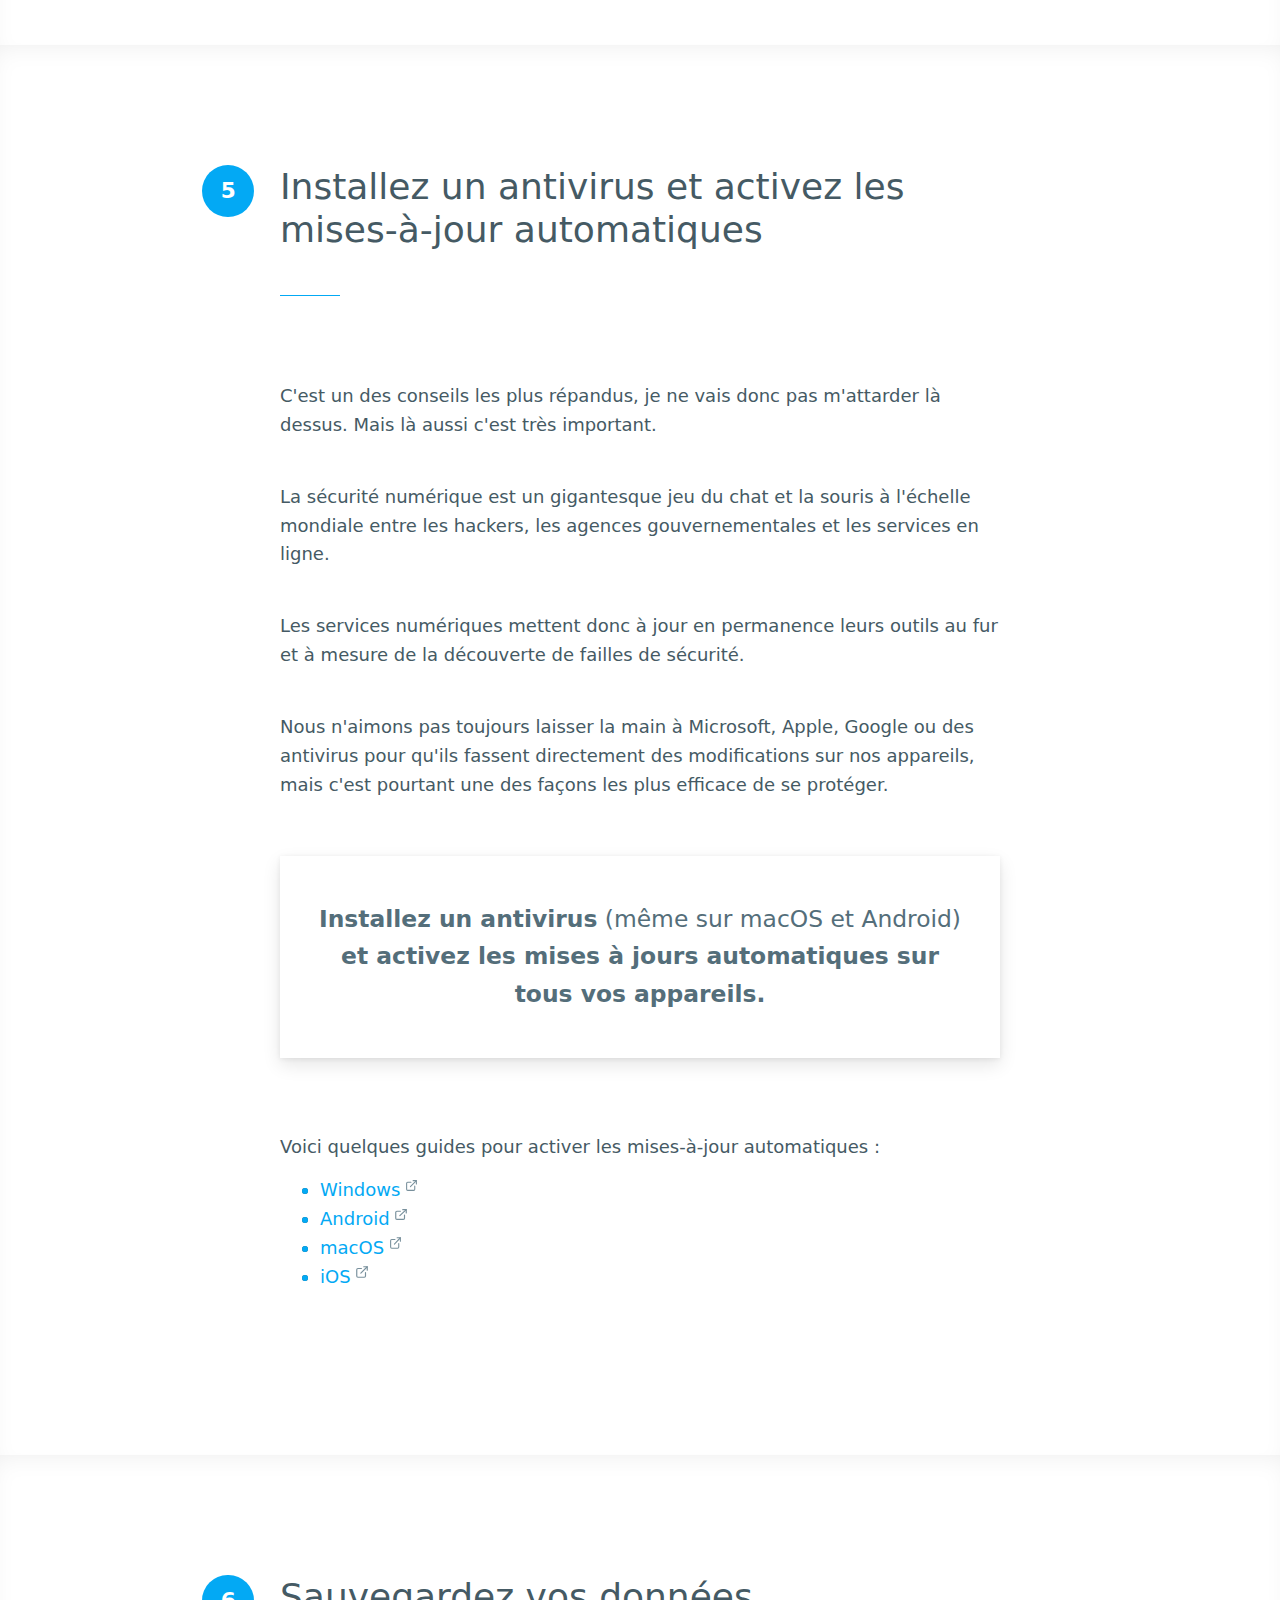
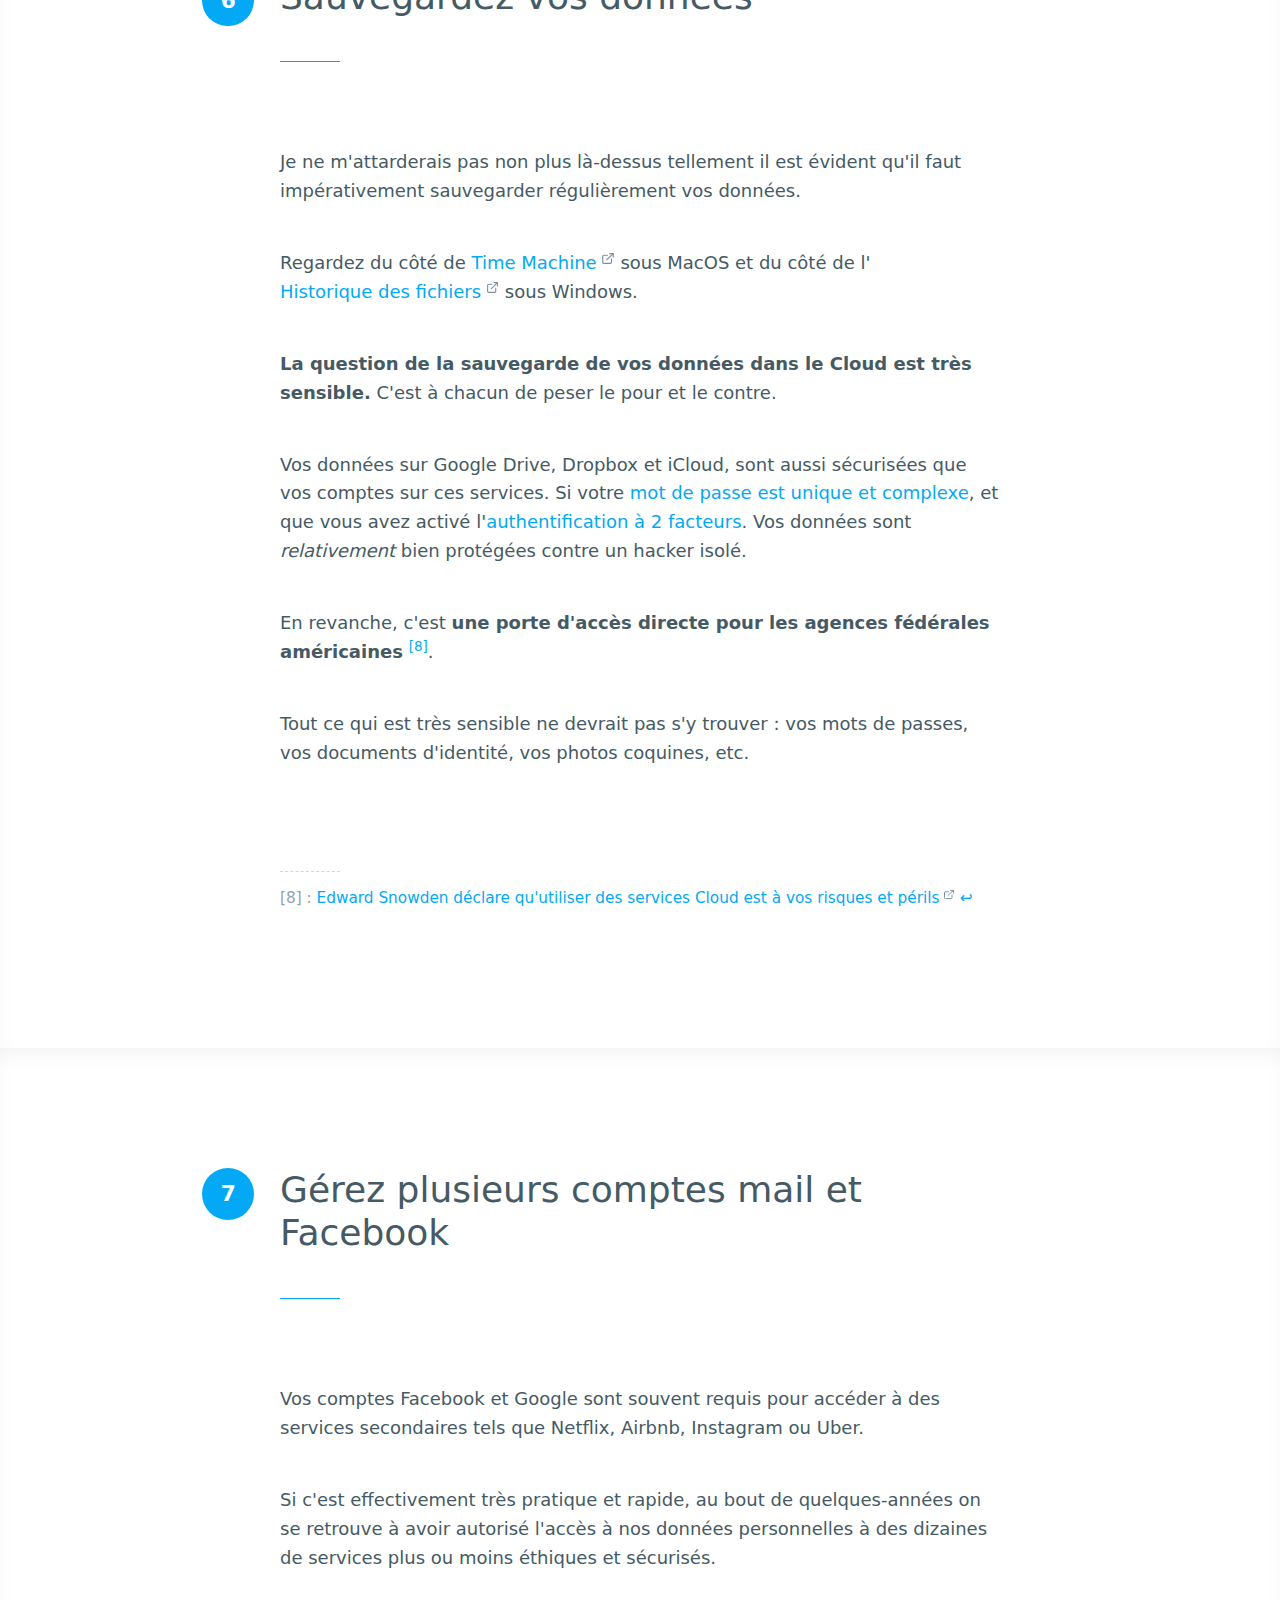
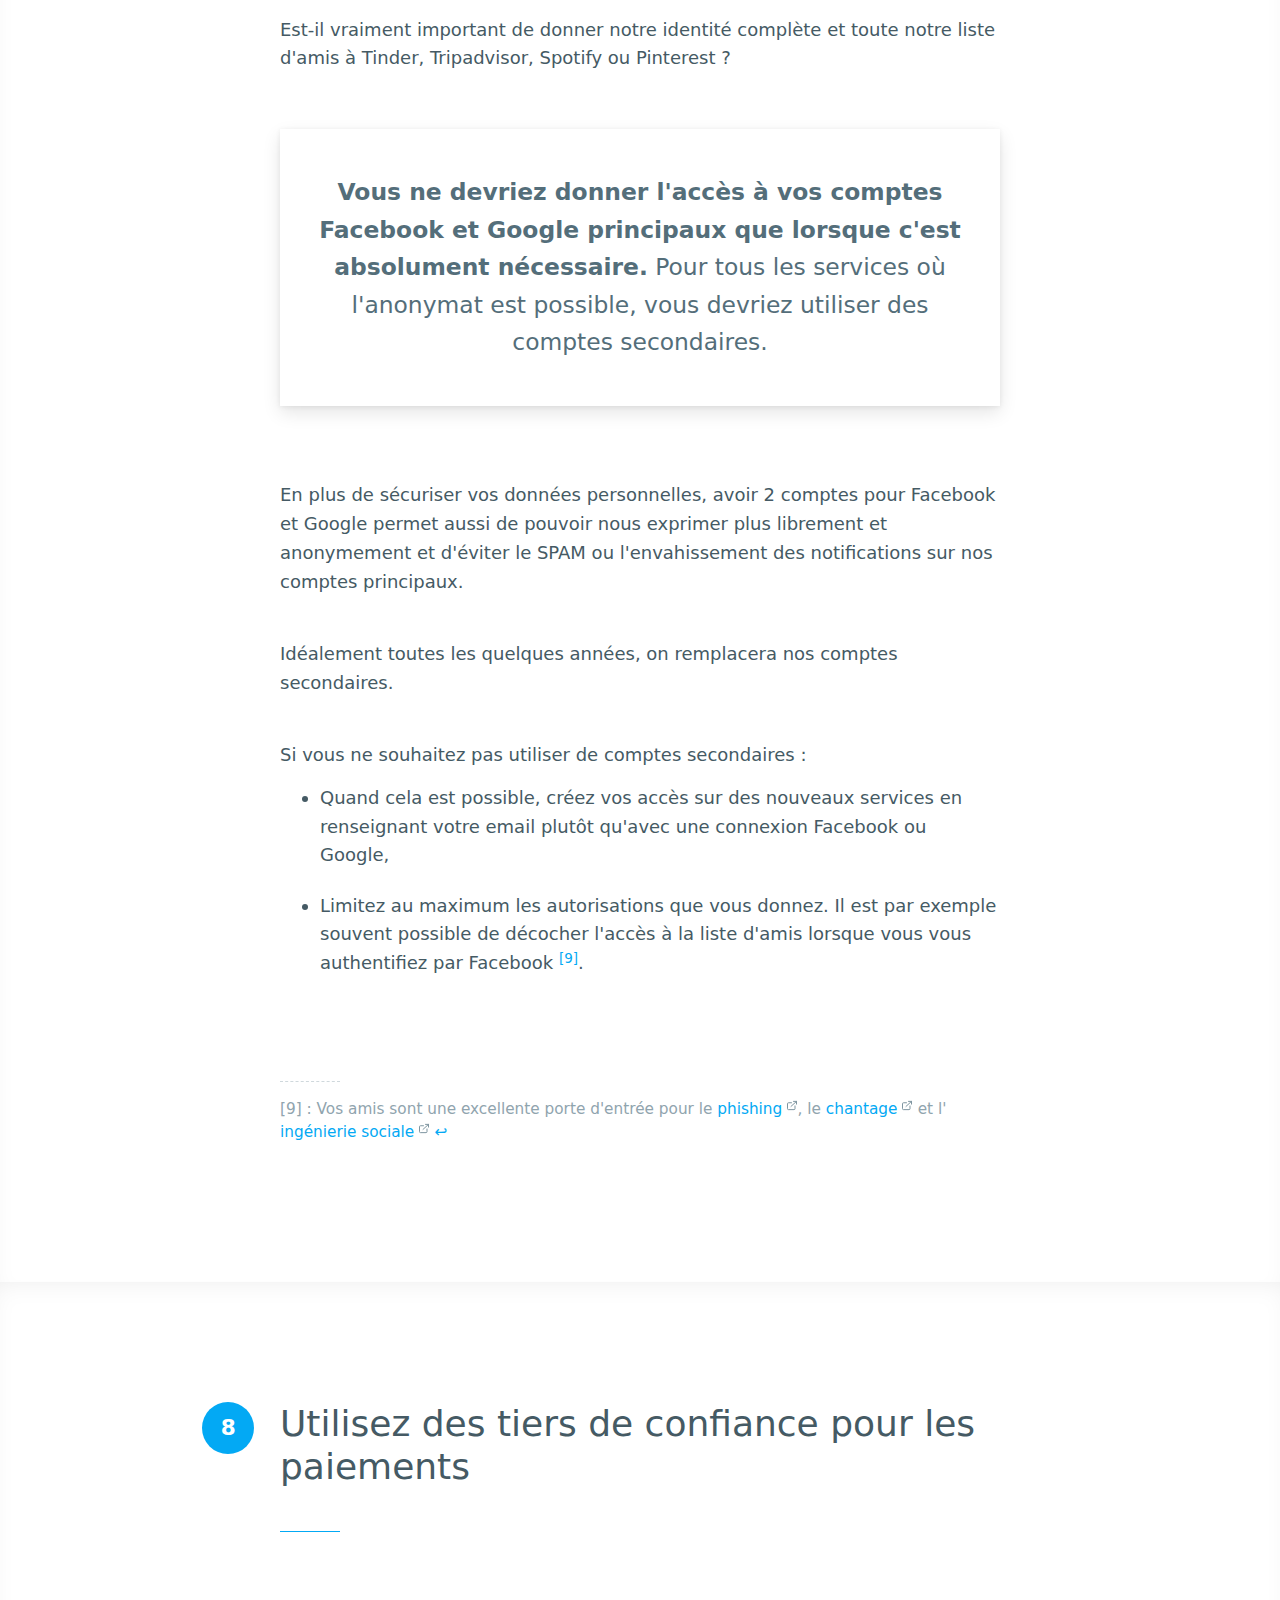
==== commit 96642ee6: "Fix Typos" ====
--- a/index.html
+++ b/index.html
@@ -188,7 +188,7 @@
         <p>Les gestionnaires de mots de passe chiffrent l'ensemble de ces données sensibles. Il vous suffit alors d'entrer votre mot de passe principal pour tout débloquer.</p>
         <p>C'est bien sûr la faille de ce système. Si quelqu'un entre sur votre machine (physiquement ou virtuellement) et que votre mot de passe principal est compromis, c'est toute votre vie numérique qui peut être volée.</p>
         <p>Ce n'est pas une solution parfaite, mais c'est pragmatique, simple et relativement sécurisé.</p>
-        <p>Choisissez un mot de passe très complexe pour <em>encrypter</em> l'accès à votre gestionnaire de mot de passe (une quinzaine de caractères), ne le notez-pas, retenez-le.</p>
+        <p>Choisissez un mot de passe très complexe pour <em>encrypter</em> l'accès à votre gestionnaire de mots de passe (une quinzaine de caractères), ne le notez-pas, retenez-le.</p>
         <p>Supprimez ensuite tous vos mots de passe sur Chrome, Firefox, Safari ou Edge, désactivez l'enregistrement automatique des mots de passe, et n'utilisez plus que votre gestionnaire de mot de passe.</p>
         <p>Les gestionnaires de mot de passe permettent en général de générer automatiquement des mots de passes complexes pour chaque accès. C'est donc un problème de moins à se préoccuper.</p>
         <p>Voici une sélection de quelques Gestionnaires de mots de passe : </p>
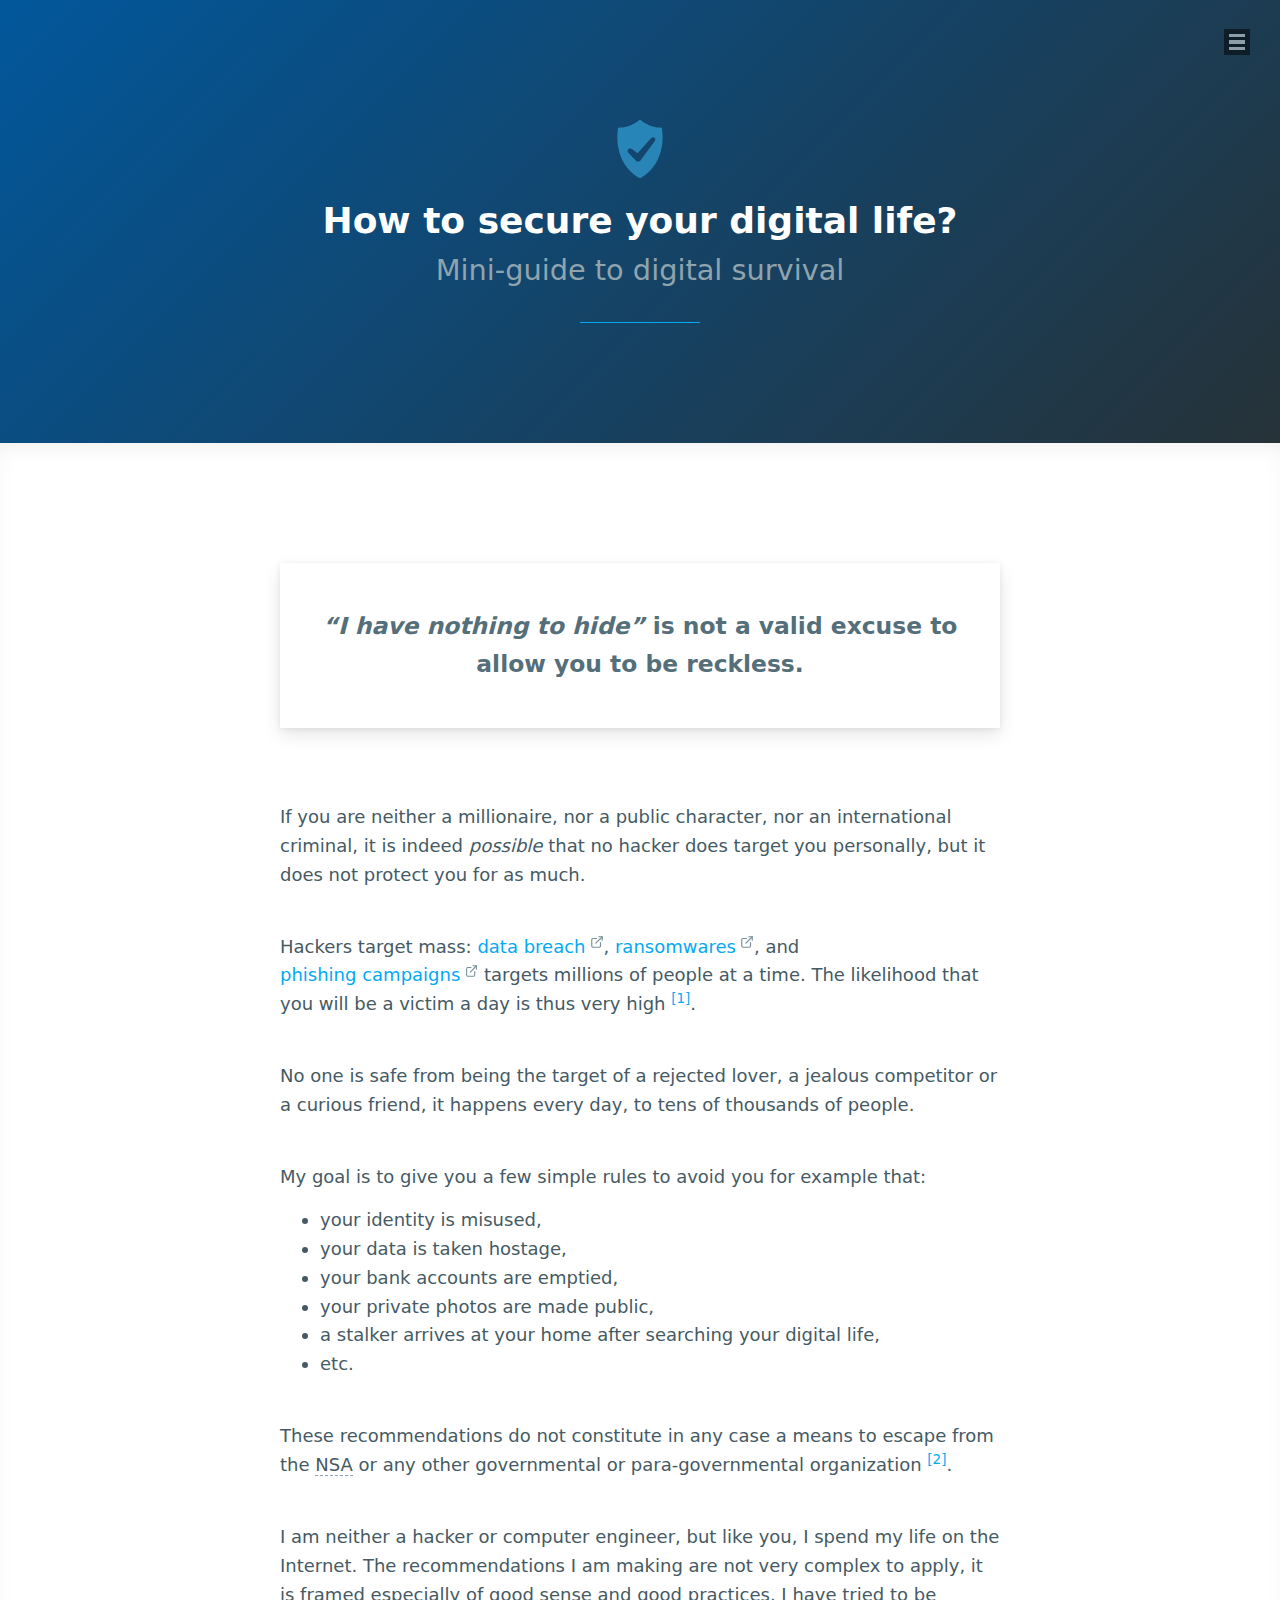
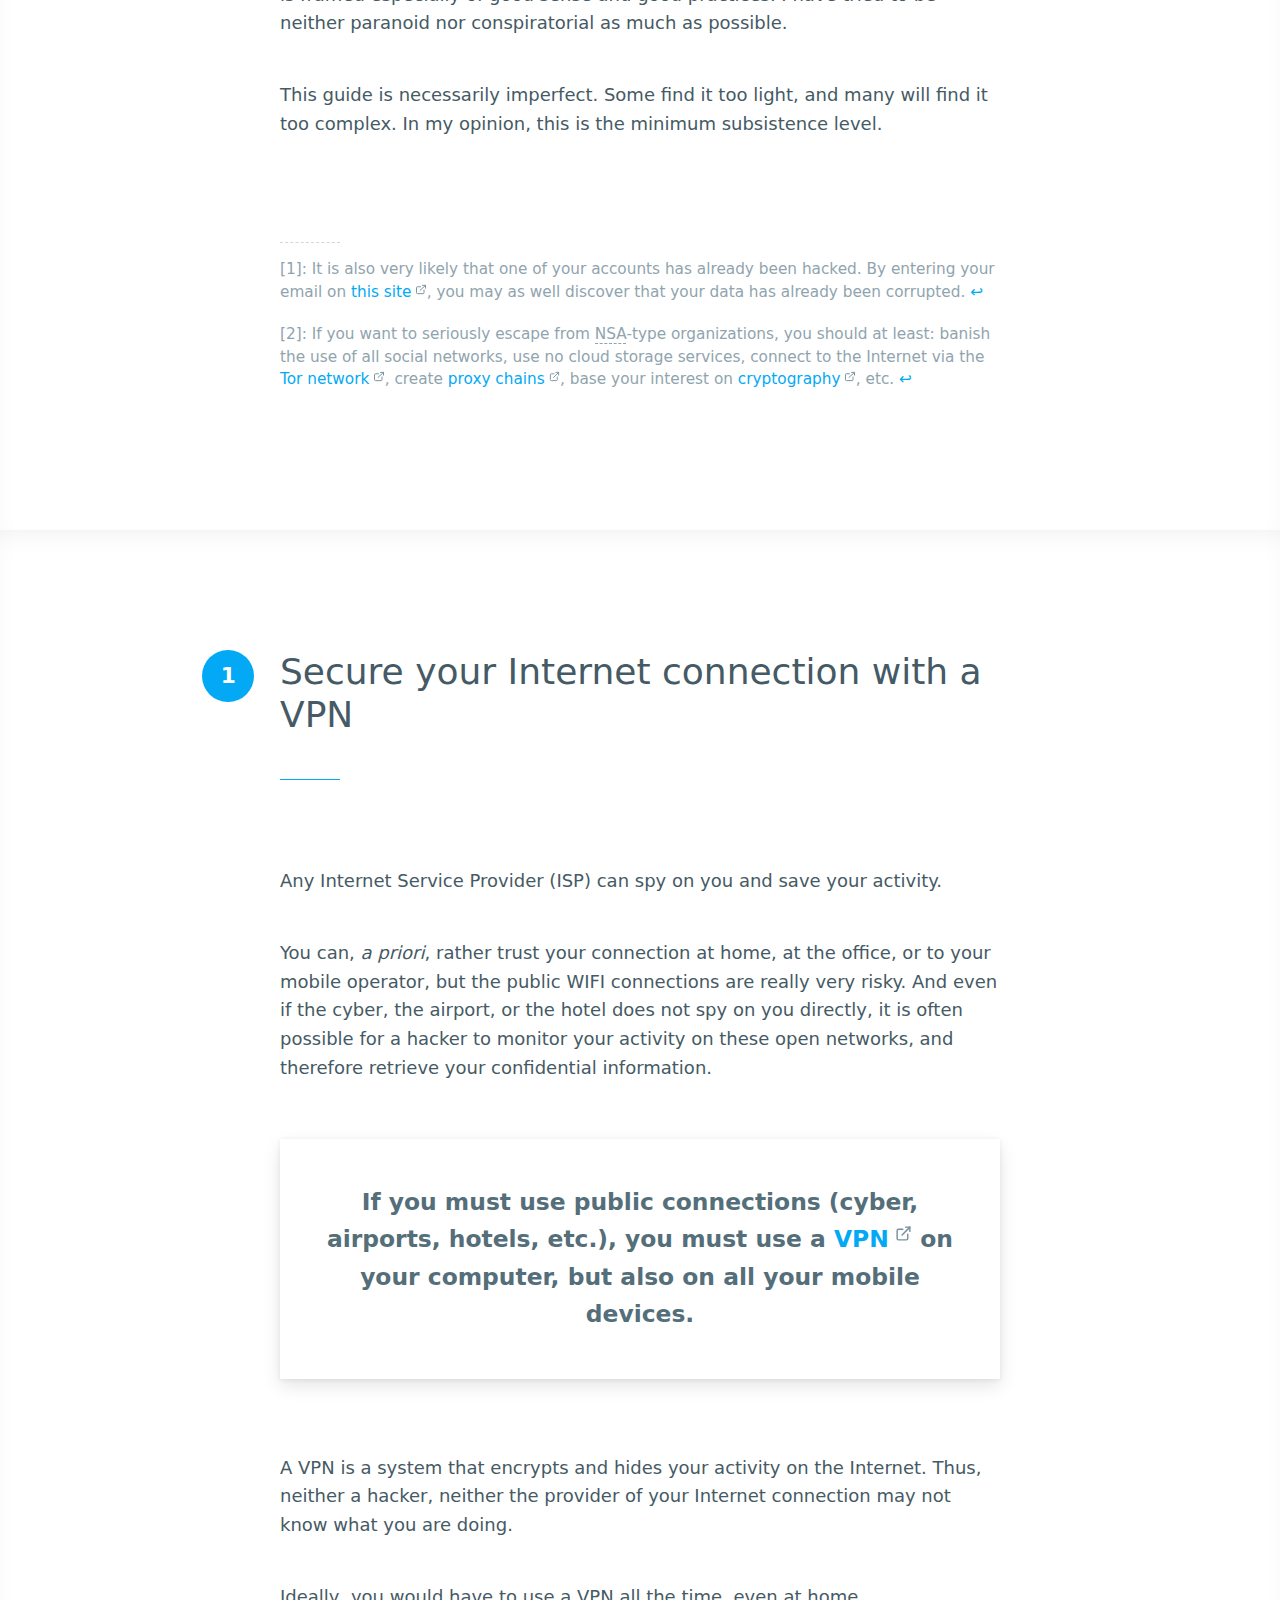
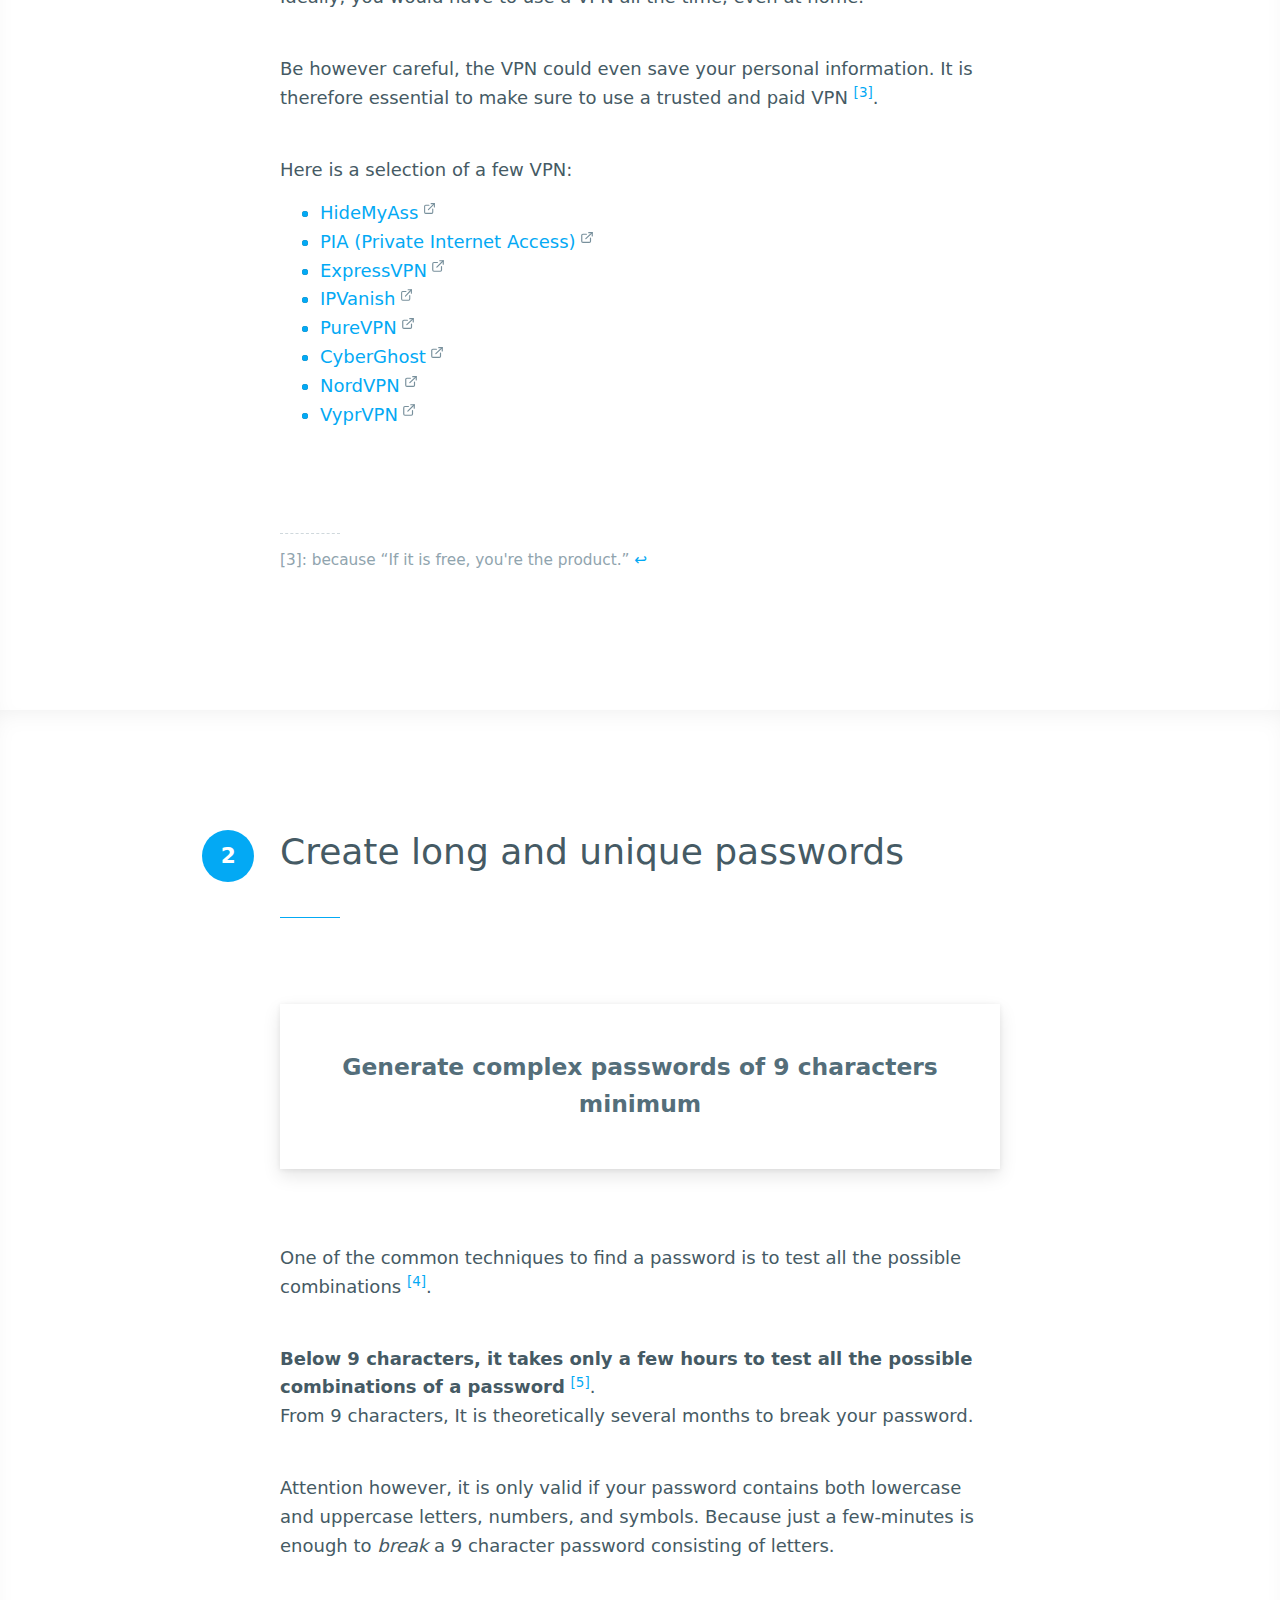
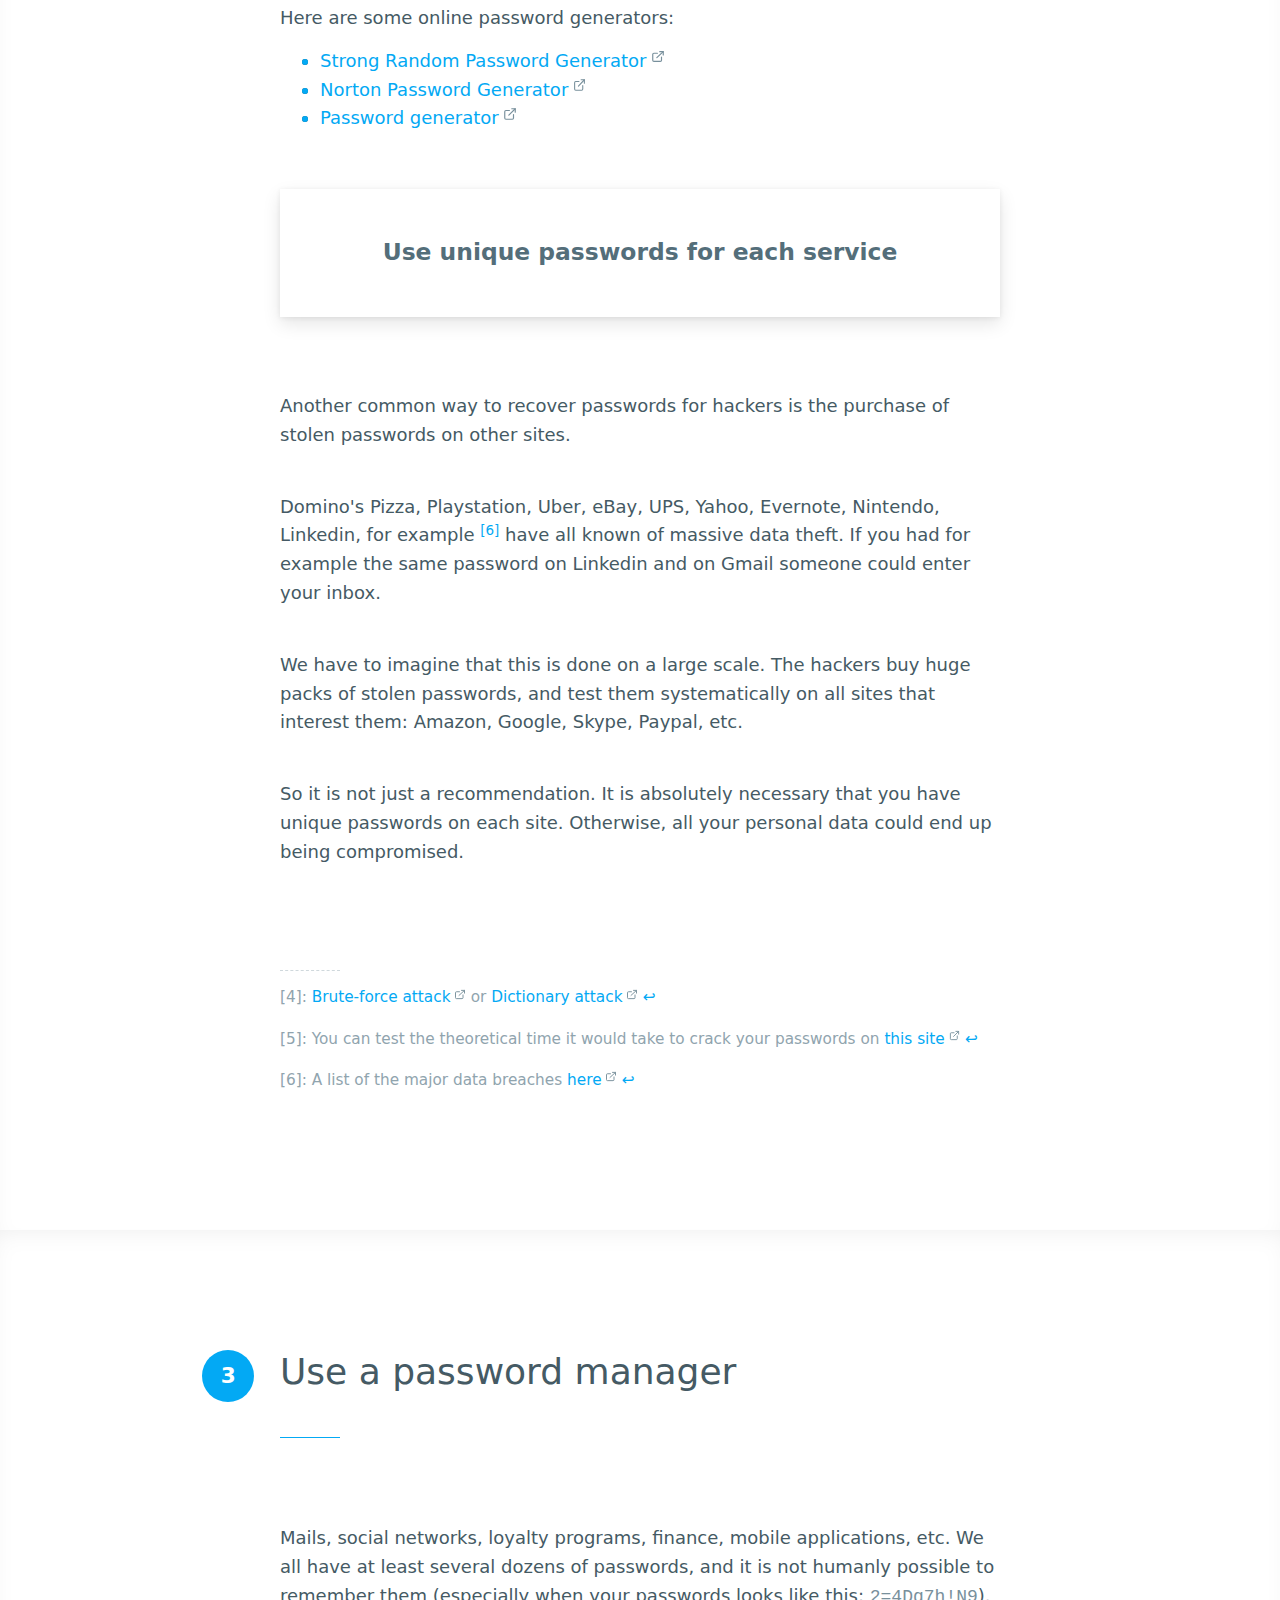
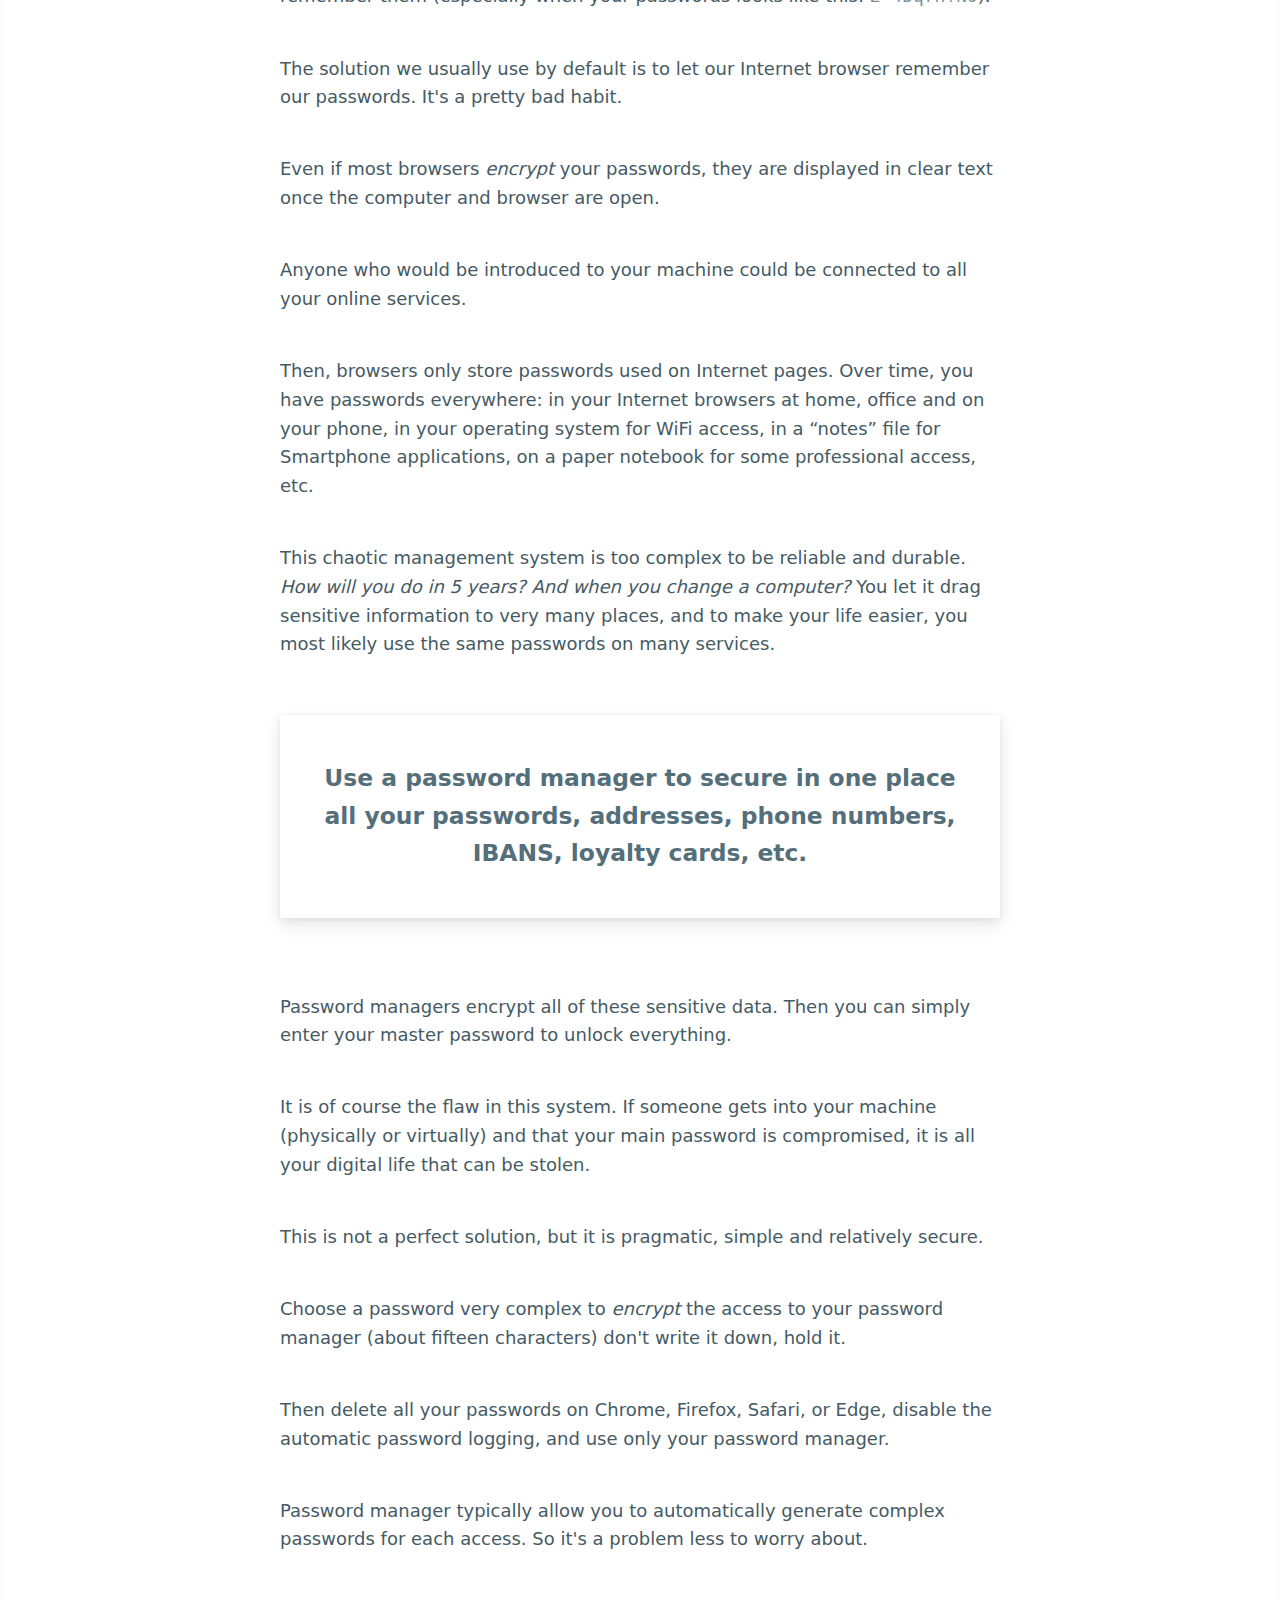
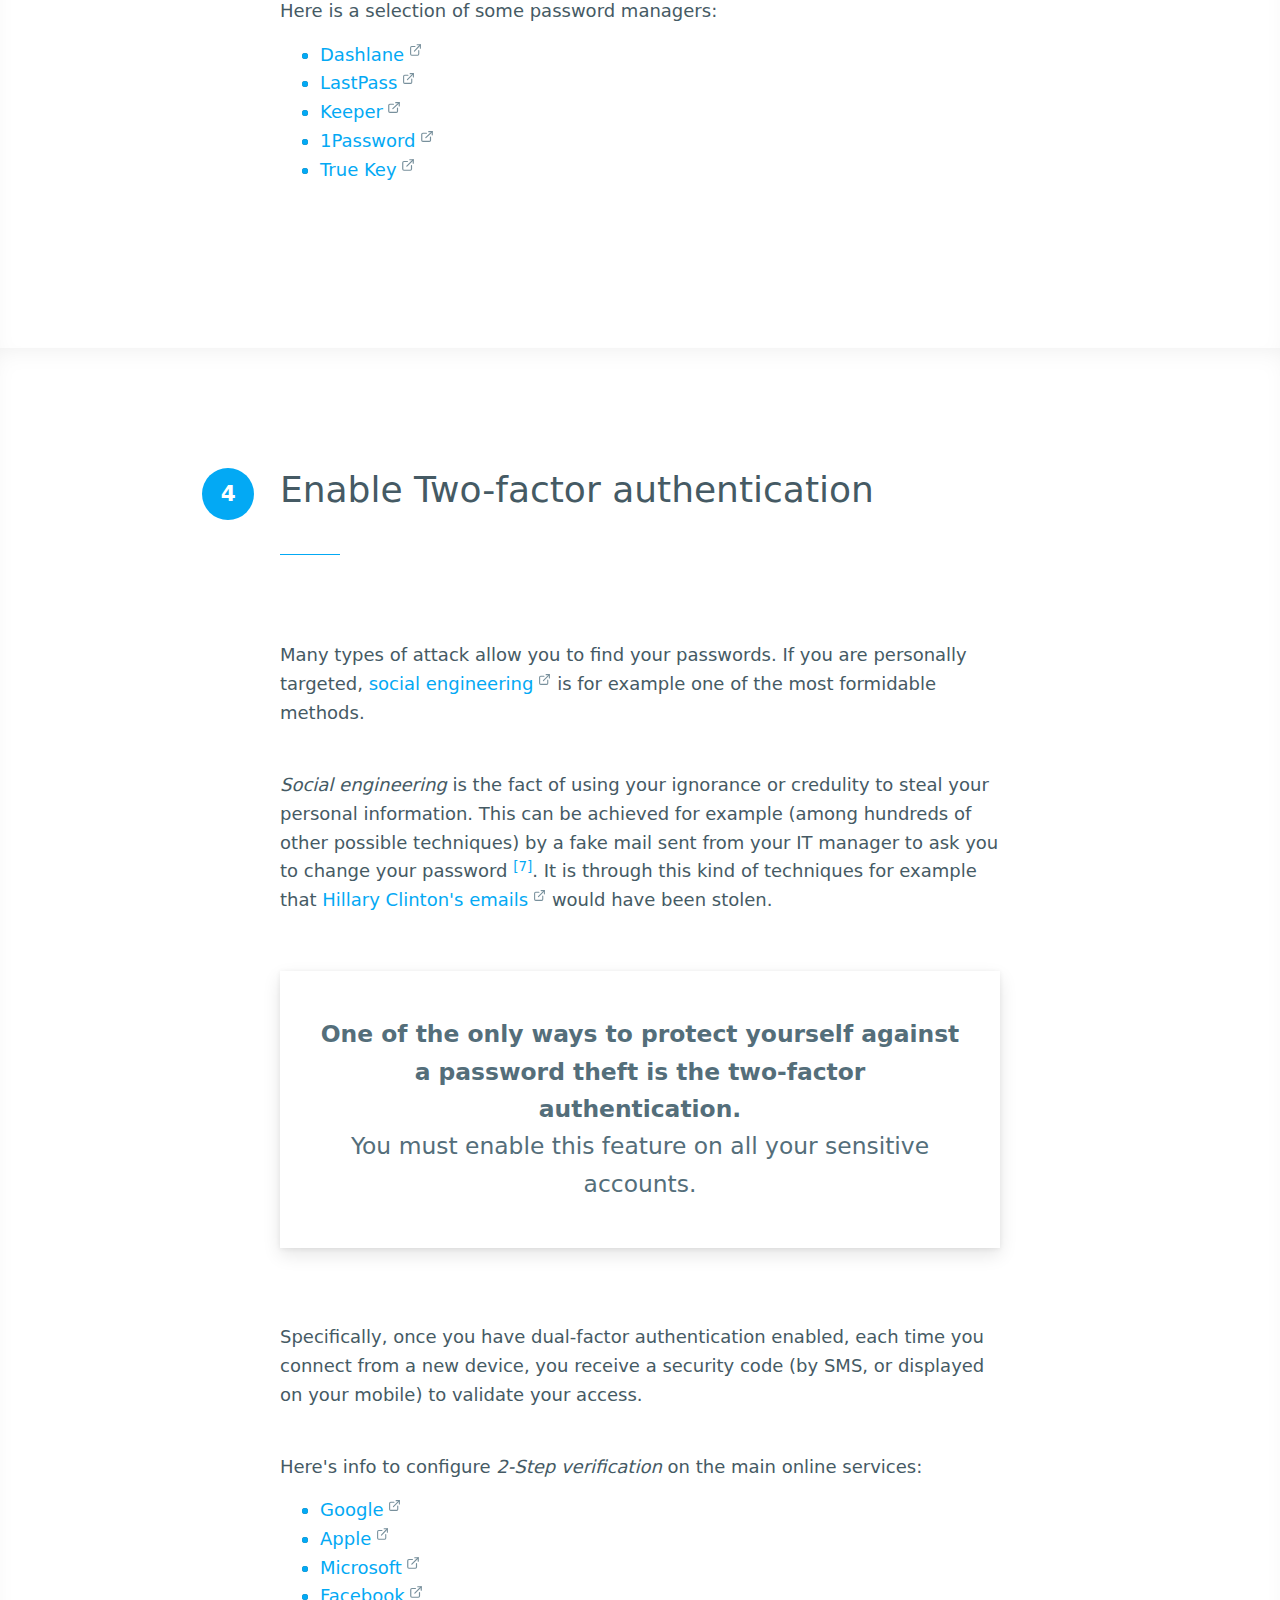
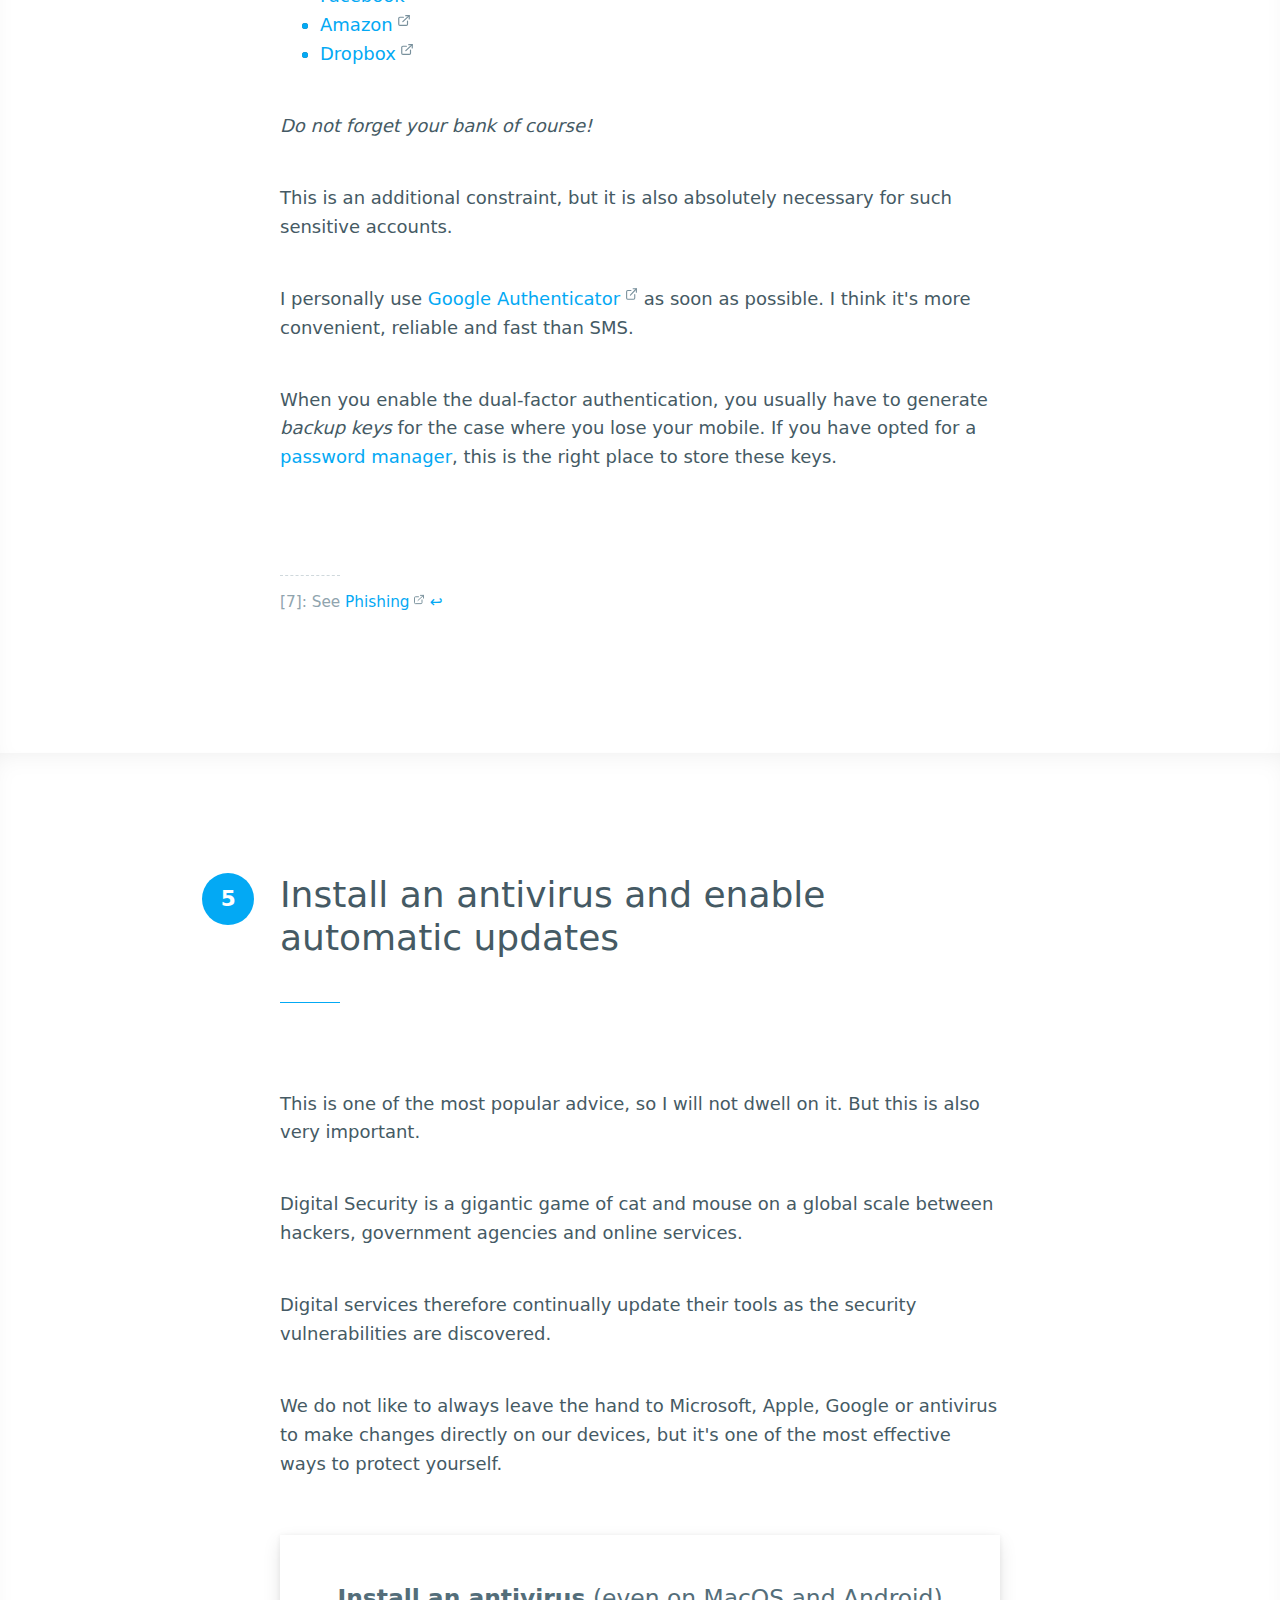
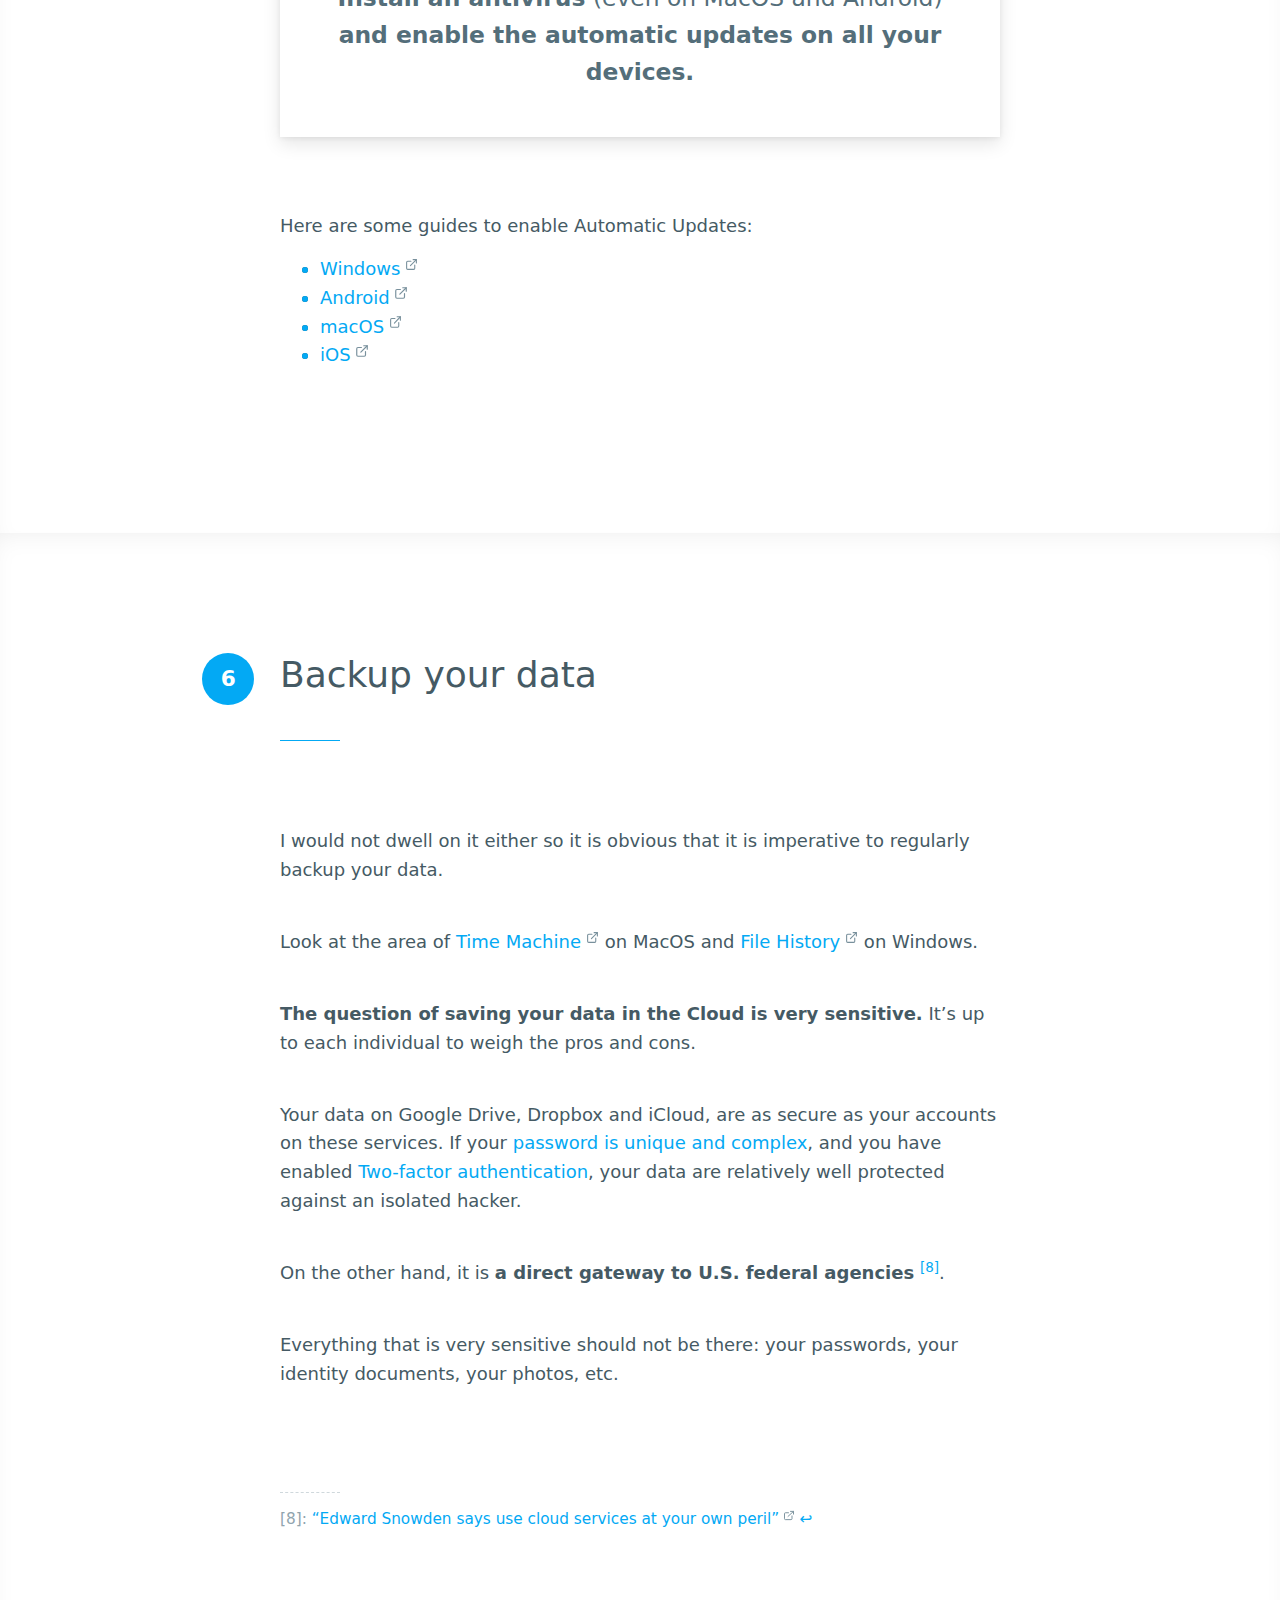
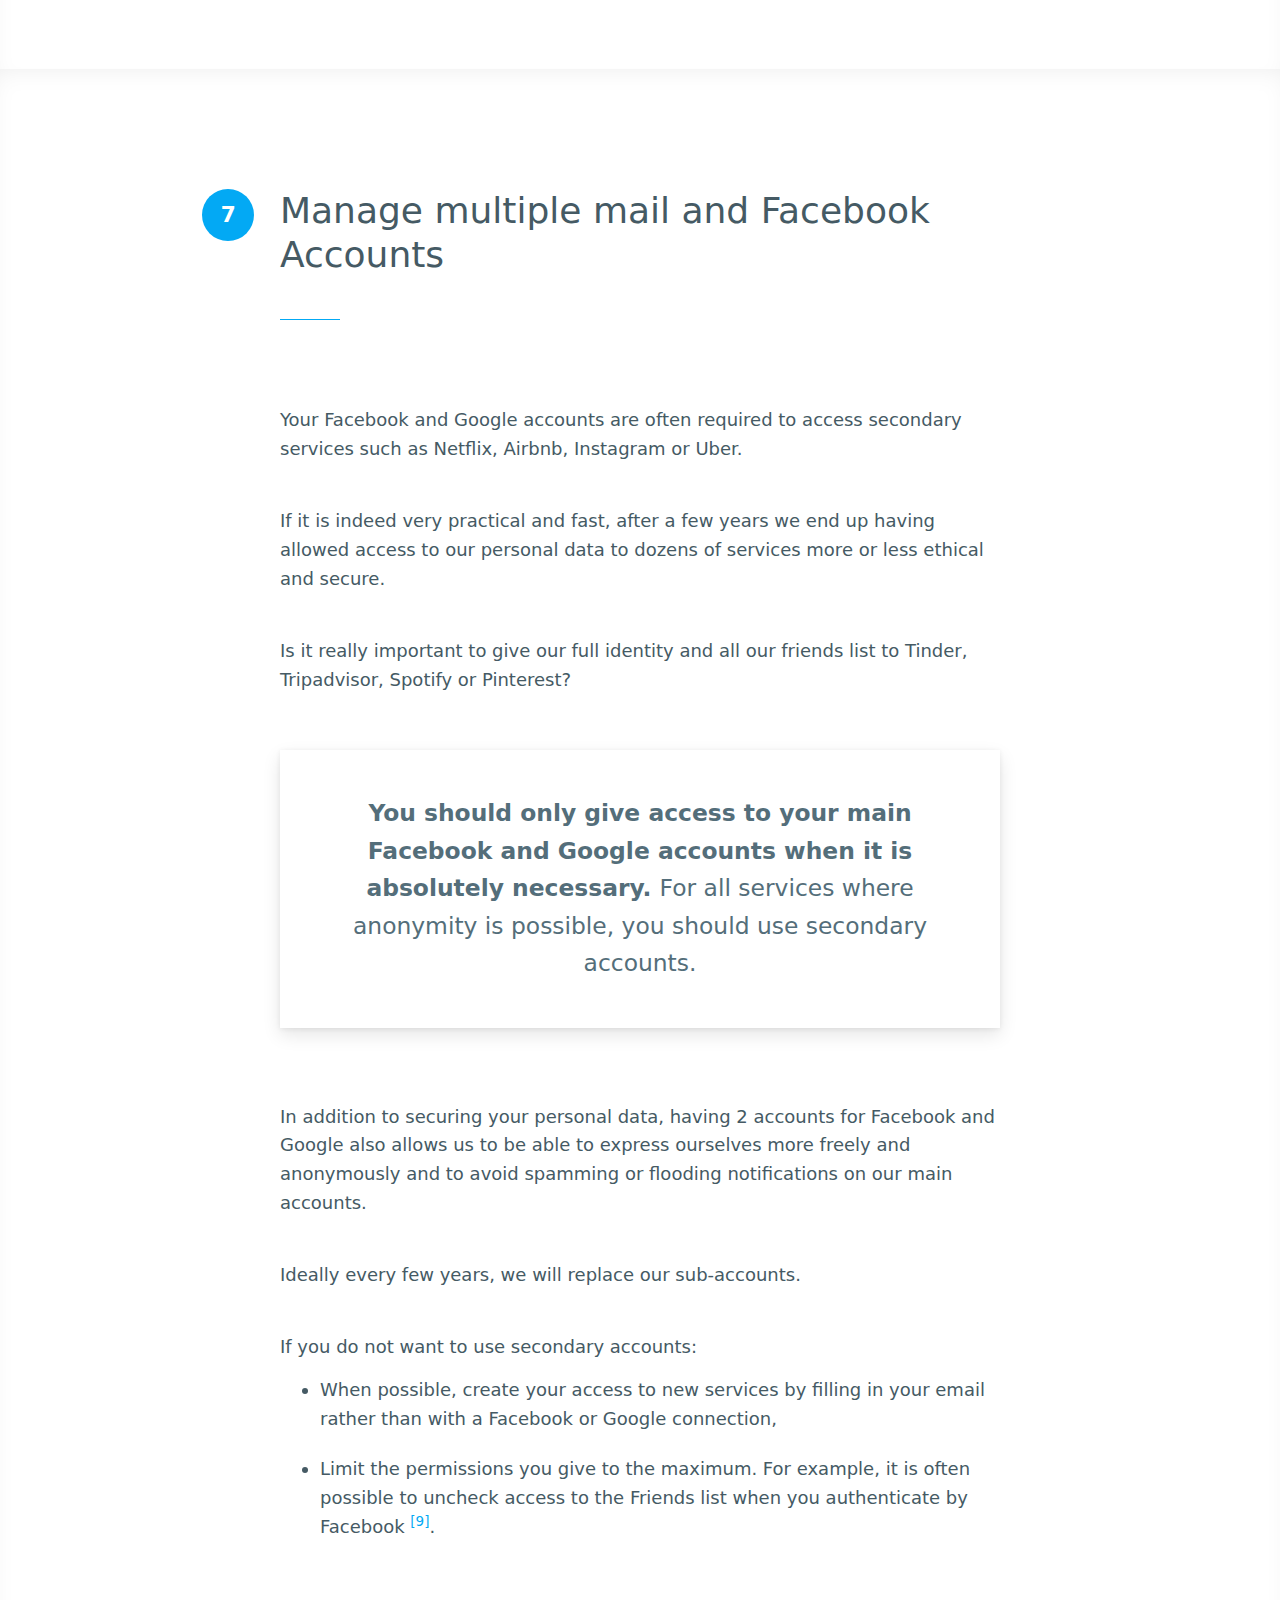
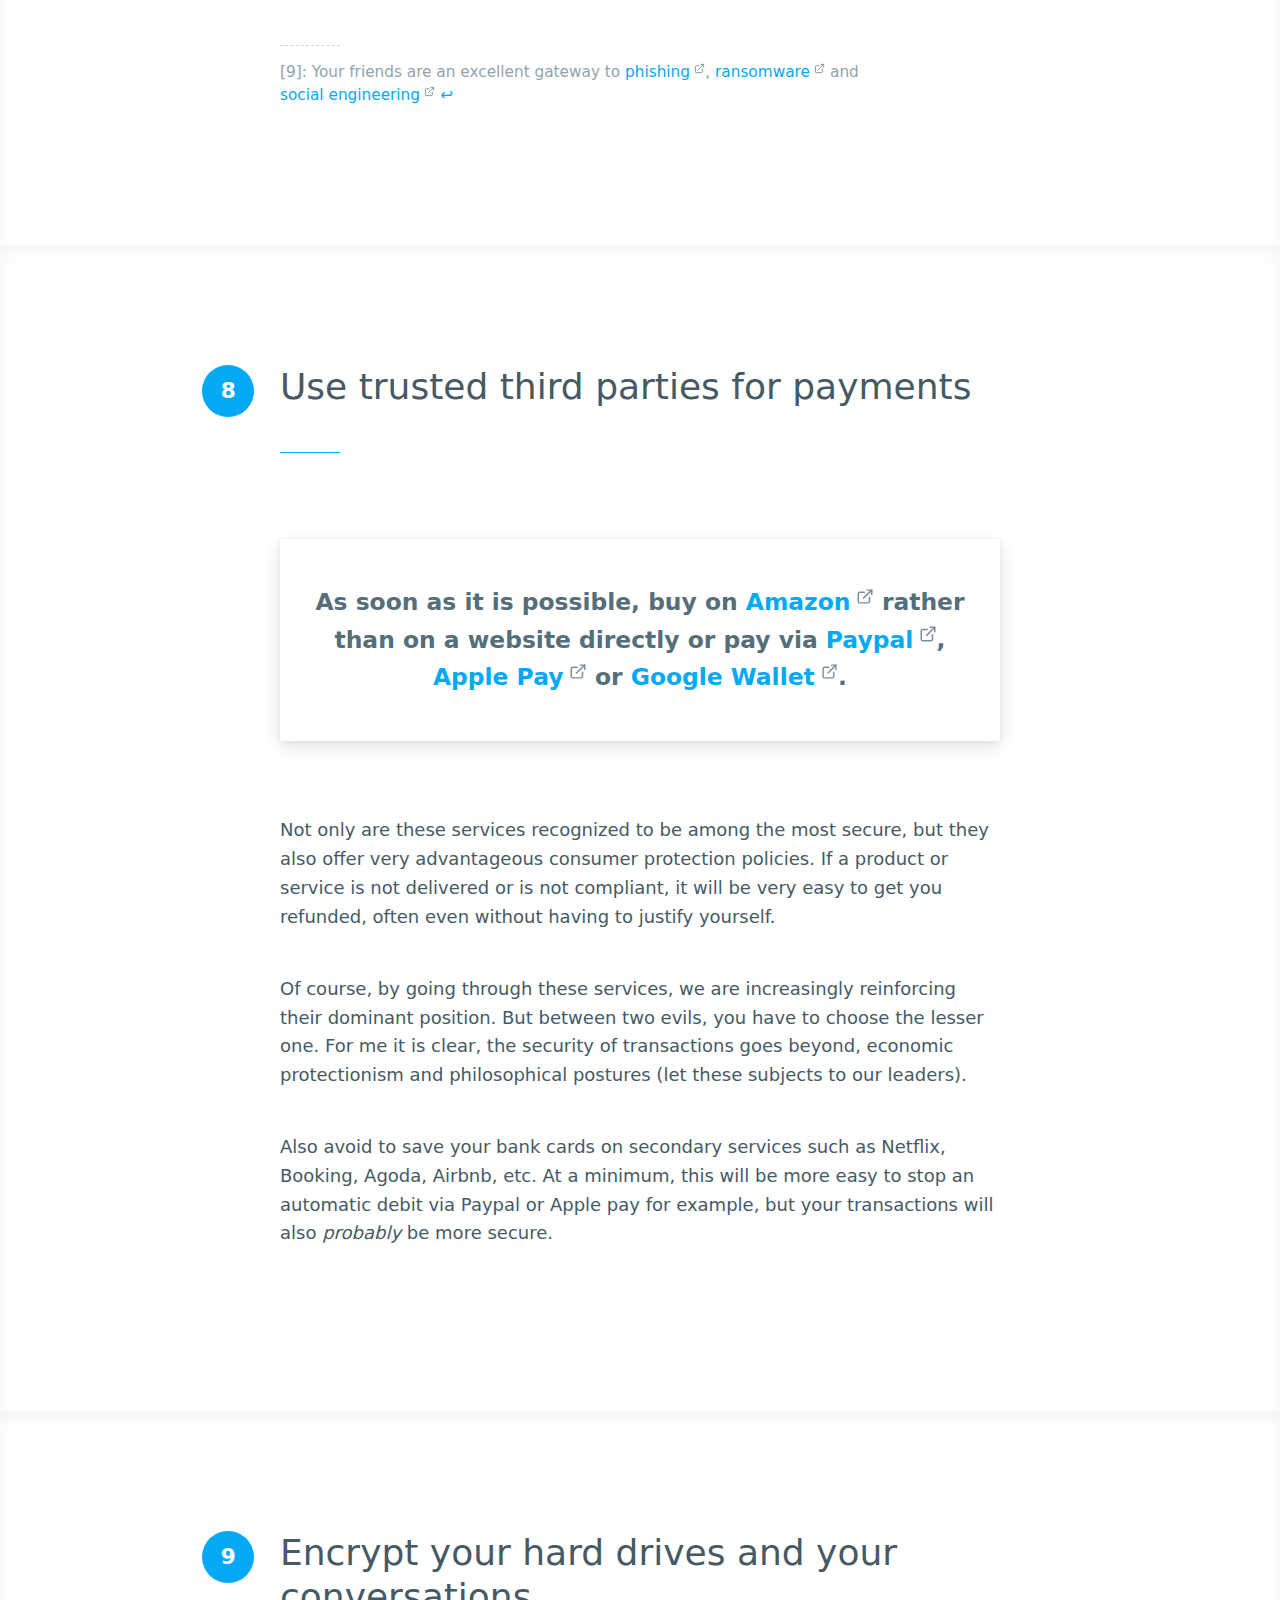
==== commit 98448377: "Correct link in english" ====
--- a/index.html
+++ b/index.html
@@ -1,5 +1,5 @@
 <!DOCTYPE html>
-<html lang="fr">
+<html lang="en">
   <head>
 
     <!-- Settings -->
@@ -7,11 +7,12 @@
     <meta name="viewport" content="width=device-width, initial-scale=1, shrink-to-fit=no">
 
     <!-- SEO -->
-    <title>Digital Guide : Comment sécuriser votre vie numérique ?</title>
-    <meta name="description" content="Mini-guide de survie digitale. VPN, Mots de passe, Gestionnaire de mots de passe, Authentification à deux-facteurs, Antivirus et mises-à-jour, Sauvegarde, Multiples comptes, Tier de confiance, Cryptage, Données sensibles, Données publiques">
+    <title>Digital Guide: How to secure your digital life?</title>
+    <meta name="description" content="Mini-guide to digital survival. VPN, Passwords, Password Manager, Two-factor authentication, Antivirus and updates, Backup, Multiple accounts, Trusted third parties, Encryption, Sensitive data">
     <meta name="robots" content="index, follow">
     <meta name="author" content="https://github.com/imnotadeveloper" />
     <meta name="copyright" content="https://github.com/imnotadeveloper/digital-guide/blob/master/LICENSE.md" />
+    <link rel="alternate" hreflang="fr" href="/fr/">
 
     <!-- Favicon -->
     <link rel="apple-touch-icon" sizes="180x180" href="/img/fav/apple-touch-icon.png">
@@ -43,28 +44,28 @@
     <!-- Header -->
     <header>
       <div class="container">
-        <h1>Comment sécuriser votre vie numérique&nbsp;?</h1>
-        <h2>Mini-guide de survie digitale</h2>
+        <h1>How to secure your digital life?</h1>
+        <h2>Mini-guide to digital survival</h2>
       </div>
     </header>
     <!-- /. Header -->
 
     <!-- Navigation -->
     <nav>
-      <h3 class="burger"><span>Sommaire</span></h3>
+      <h3 class="burger"><span>Summary</span></h3>
       <ul>
-        <li><a href="#introduction">Pourquoi&nbsp;?</a></li>
+        <li><a href="#introduction">Why?</a></li>
         <li><a href="#vpn"><span class="num">1</span> VPN</a></li>
-        <li><a href="#mots-de-passe"><span class="num">2</span> Mots de passe</a></li>
-        <li><a href="#gestionnaire-de-mdp"><span class="num">3</span> Gestionnaire de mots de passe</a></li>
-        <li><a href="#deux-facteurs"><span class="num">4</span> Authentification à deux-facteurs</a></li>
-        <li><a href="#antivirus-et-maj"><span class="num">5</span> Antivirus et mises-à-jour</a></li>
-        <li><a href="#sauvegarde"><span class="num">6</span> Sauvegarde</a></li>
-        <li><a href="#multi-comptes"><span class="num">7</span> Multiples comptes</a></li>
-        <li><a href="#tier-de-confiance"><span class="num">8</span> Tier de confiance</a></li>
-        <li><a href="#cryptage"><span class="num">9</span> Cryptage</a></li>
-        <li><a href="#cryptage-personnel"><span class="num">10</span> Données sensibles</a></li>
-        <li><a href="#auto-censure"><span class="num">+</span> Données publiques</a></li>
+        <li><a href="#passwords"><span class="num">2</span> Passwords</a></li>
+        <li><a href="#password-manager"><span class="num">3</span> Password Manager</a></li>
+        <li><a href="#two-factor"><span class="num">4</span> Two-factor authentication</a></li>
+        <li><a href="#antivirus-and-updates"><span class="num">5</span> Antivirus and updates</a></li>
+        <li><a href="#backup"><span class="num">6</span> Backup</a></li>
+        <li><a href="#multiple-accounts"><span class="num">7</span> Multiple accounts</a></li>
+        <li><a href="#trusted-third-parties"><span class="num">8</span> Trusted third parties</a></li>
+        <li><a href="#encryption"><span class="num">9</span> Encryption</a></li>
+        <li><a href="#sensitive-data"><span class="num">10</span> Sensitive data</a></li>
+        <li><a href="#public-data"><span class="num">+</span> Public data</a></li>
       </ul>
     </nav>
     <!-- /. Navigation -->
@@ -73,29 +74,27 @@
     <section id="introduction">
       <div class="container">
         <blockquote>
-          <p><strong><em>«&nbsp;Je n'ai rien à cacher&nbsp;»</em> n'est pas une excuse valable pour vous permettre d'être imprudent.</strong></p>
-        </blockquote>
-        <p>Si vous êtes ni millionnaire, ni un personnage public, ni un criminel international, il est en effet <em>possible</em> qu'aucun hacker ne vous cible personnellement, mais ça ne vous protège pas pour autant.</p>
-        <p>Les pirates ciblent la masse : les <a href="https://www.google.fr/search?tbm=nws&amp;hl=fr&amp;q=vol+massif+de+mots+de+passe">vols de mots de passe</a>, les <a href="https://www.google.fr/search?tbm=nws&amp;hl=fr&amp;q=ransomware">ransomwares</a>, et les campagnes de <a href="https://www.google.fr/search?tbm=nws&amp;hl=fr&amp;q=phishing">phishing</a> visent des millions de personnes à la fois. La probabilité que vous en soyez victime un jour est donc très forte&nbsp;<sup class="ref"><a href="#note1" id="ref1">[1]</a></sup>.</p>
-        <p>Personne n'est à l'abri d'être un jour la cible d'un amoureux éconduit, d'un concurrent jaloux ou d'un ami trop curieux, ça arrive tous les jours, à des dizaines de milliers de personnes.</p>
-        <p>Mon objectif est de vous donner quelques règles simples pour vous éviter par exemple que :</p>
-        <ul>
-          <li>votre identité soit usurpée,</li>
-          <li>vos données soient prises en otage,</li>
-          <li>vos comptes bancaires soient vidés,</li>
-          <li>vos photos privées soient rendues publiques,</li>
-          <li>un <em>stalker</em> débarque chez vous après avoir fouillé votre vie numérique,</li>
+          <p><strong><em>“I have nothing to hide”</em> is not a valid excuse to allow you to be reckless.</strong></p>
+        </blockquote>
+        <p>If you are neither a millionaire, nor a public character, nor an international criminal, it is indeed <em>possible</em> that no hacker does target you personally, but it does not protect you for as much.</p>
+        <p>Hackers target mass: <a href="https://www.google.com/search?tbm=nws&amp;hl=en&amp;q=massive+data+breach">data breach</a>, <a href="https://www.google.com/search?tbm=nws&amp;hl=en&amp;q=ransomware">ransomwares</a>, and <a href="https://www.google.com/search?tbm=nws&amp;hl=en&amp;q=phishing">phishing campaigns</a> targets millions of people at a time. The likelihood that you will be a victim a day is thus very high&nbsp;<sup class="ref"><a href="#note1" id="ref1">[1]</a></sup>.</p>
+        <p>No one is safe from being the target of a rejected lover, a jealous competitor or a curious friend, it happens every day, to tens of thousands of people.</p>
+        <p>My goal is to give you a few simple rules to avoid you for example that:</p>
+        <ul>
+          <li>your identity is misused,</li>
+          <li>your data is taken hostage,</li>
+          <li>your bank accounts are emptied,</li>
+          <li>your private photos are made public,</li>
+          <li>a stalker arrives at your home after searching your digital life,</li>
           <li>etc.</li>
         </ul>
-        <p>Ces recommandations ne constituent en aucun cas un moyen d'échapper à la <abbr title="National Security Agency (USA)">NSA</abbr> ou toute autre organisation gouvernementale ou paragouvernementale&nbsp;<sup class="ref"><a href="#note2" id="ref2">[2]</a></sup>.</p>
-        <p>Je ne suis ni pirate ni ingénieur informatique, mais comme vous, je passe ma vie sur Internet. Les recommandations que je fais ne sont pas très complexes à appliquer, il s'agît surtout de bon sens et de bonnes pratiques. Autant que possible, j'ai essayé d'être ni parano, ni complotiste.</p>
-        <p>Ce guide est forcement imparfait. Certains le trouveront trop léger, et beaucoup le trouveront trop complexe.
-          Selon moi, il s'agît du minimum vital.
-        </p>
-        <!-- Notes -->
-        <div class="notes">
-          <p id="note1">[1]&nbsp;:&nbsp;Il est d'ailleurs fort probable que l'un de vos comptes ai déjà été piraté. En entrant votre email sur <a href="https://haveibeenpwned.com">ce site</a>, vous pourriez-bien découvrir que vos données ont déjà été corrompues.&nbsp;<a href="#ref1" class="retour">&#8617;</a></p>
-          <p id="note2">[2]&nbsp;:&nbsp;Si vous souhaitiez néanmoins sérieusement échapper à des organisations de type <abbr title="National Security Agency (USA)">NSA</abbr> il vous faudrait au minimum&nbsp;:&nbsp;bannir l'utilisation de tous les réseaux sociaux, n'utiliser aucun service de stockage cloud, vous connecter sur Internet via le <a href="https://fr.wikipedia.org/wiki/Tor_(réseau)">réseau Tor</a>, créer des <a href="https://www.google.fr/search?q=proxy+chains">chaînes de proxy</a>, vous intéresser à la <a href="https://fr.wikipedia.org/wiki/Cryptographie">Cryptographie</a>, etc.&nbsp;<a href="#ref2" class="retour">&#8617;</a></p>
+        <p>These recommendations do not constitute in any case a means to escape from the <abbr title="National Security Agency (USA)">NSA</abbr> or any other governmental or para-governmental organization&nbsp;<sup class="ref"><a href="#note2" id="ref2">[2]</a></sup>.</p>
+        <p>I am neither a hacker or computer engineer, but like you, I spend my life on the Internet. The recommendations I am making are not very complex to apply, it is framed especially of good sense and good practices. I have tried to be neither paranoid nor conspiratorial as much as possible.</p>
+        <p>This guide is necessarily imperfect. Some find it too light, and many will find it too complex. In my opinion, this is the minimum subsistence level.</p>
+        <!-- Notes -->
+        <div class="notes">
+          <p id="note1">[1]:&nbsp;It is also very likely that one of your accounts has already been hacked. By entering your email on <a href="https://haveibeenpwned.com">this site</a>, you may as well discover that your data has already been corrupted.&nbsp;<a href="#ref1" class="back">&#8617;</a></p>
+          <p id="note2">[2]:&nbsp;If you want to seriously escape from <abbr title="National Security Agency (USA)">NSA</abbr>-type organizations, you should at least: banish the use of all social networks, use no cloud storage services, connect to the Internet via the <a href="https://en.wikipedia.org/wiki/Tor_(anonymity_network)">Tor network</a>, create <a href="https://www.google.com/search?q=proxy+chains">proxy chains</a>, base your interest on <a href="https://en.wikipedia.org/wiki/Cryptography">cryptography</a>, etc.&nbsp;<a href="#ref2" class="back">&#8617;</a></p>
         </div>
         <!-- /. Notes -->
       </div>
@@ -105,93 +104,92 @@
     <!-- Section: #vpn -->
     <section id="vpn">
       <div class="container">
-        <h2><span class="num">1</span> Sécurisez votre connexion Internet avec un VPN</h2>
-        <p>N'importe quel Fournisseur d'Accès Internet (FAI) peut vous espionner et enregistrer votre activité.</p>
-        <p>Vous pouvez, <em>a priori</em>, plutôt faire confiance à votre connexion à domicile, au bureau, ou à votre opérateur mobile, mais les connexions wifi publiques sont vraiment très risquées. Et même si le café, l'aéroport ou l'hôtel ne vous espionne pas directement, il est souvent possible pour un hacker de surveiller votre activité sur ces réseaux ouverts, et donc de récupérer vos informations confidentielles.</p>
-        <blockquote>
-          <p><strong>Si vous devez utiliser des connexions publiques (cafés, aéroports, hôtels, etc.), utilisez impérativement un <a href="https://fr.wikipedia.org/wiki/Réseau_privé_virtuel">VPN</a> sur votre ordinateur, mais aussi sur tous vos appareils mobiles.</strong></p>
-        </blockquote>
-        <p>Un VPN est un système qui chiffre et masque votre activité sur Internet. Ainsi, ni un hacker, ni le fournisseur de votre connexion Internet ne peuvent savoir ce que vous faîtes.</p>
-        <p>Idéalement, il faudrait utiliser un VPN tout le temps, même chez vous.</p>
-        <p>Attention cependant, le VPN pourrait lui même enregistrer vos informations personnelles.
-          Il faut donc impérativement veiller à utiliser un VPN de confiance et payant&nbsp;<sup class="ref"><a href="#note3" id="ref3">[3]</a></sup>.
+        <h2><span class="num">1</span> Secure your Internet connection with a VPN</h2>
+        <p>Any Internet Service Provider (ISP) can spy on you and save your activity.</p>
+        <p>You can, <em>a priori</em>, rather trust your connection at home, at the office, or to your mobile operator, but the public WIFI connections are really very risky. And even if the cyber, the airport, or the hotel does not spy on you directly, it is often possible for a hacker to monitor your activity on these open networks, and therefore retrieve your confidential information.</p>
+        <blockquote>
+          <p><strong>If you must use public connections (cyber, airports, hotels, etc.), you must use a <a href="https://en.wikipedia.org/wiki/Virtual_private_network">VPN</a> on your computer, but also on all your mobile devices.</strong></p>
+        </blockquote>
+        <p>A VPN is a system that encrypts and hides your activity on the Internet. Thus, neither a hacker, neither the provider of your Internet connection may not know what you are doing.</p>
+        <p>Ideally, you would have to use a VPN all the time, even at home.</p>
+        <p>Be however careful, the VPN could even save your personal information. It is therefore essential to make sure to use a trusted and paid VPN&nbsp;<sup class="ref"><a href="#note3" id="ref3">[3]</a></sup>.
         </p>
-        <p>Voici une sélection de quelques VPN : </p>
+        <p>Here is a selection of a few VPN:</p>
         <ul>
           <li><a href="https://www.hidemyass.com">HideMyAss</a></li>
           <li><a href="https://www.privateinternetaccess.com">PIA (Private Internet Access)</a></li>
-          <li><a href="https://www.expressvpn.com/">ExpressVPN</a></li>
+          <li><a href="https://www.expressvpn.com">ExpressVPN</a></li>
           <li><a href="https://www.ipvanish.com">IPVanish</a></li>
-          <li><a href="https://www.purevpn.fr">PureVPN</a></li>
+          <li><a href="https://www.purevpn.com">PureVPN</a></li>
           <li><a href="http://www.cyberghostvpn.com">CyberGhost</a></li>
           <li><a href="https://nordvpn.com">NordVPN</a></li>
           <li><a href="https://www.goldenfrog.com/vyprvpn">VyprVPN</a></li>
         </ul>
         <!-- Notes -->
         <div class="notes">
-          <p id="note3">[3]&nbsp;:&nbsp;Car <em>«&nbsp;Si c’est gratuit, c’est que vous êtes le produit.&nbsp;»</em>&nbsp;<a href="#ref3" class="retour">&#8617;</a></p>
+          <p id="note3">[3]:&nbsp;because “If it is free, you're the product.”&nbsp;<a href="#ref3" class="back">&#8617;</a></p>
         </div>
         <!-- /. Notes -->
       </div>
     </section>
     <!-- /. Section: #vpn -->
 
-    <!-- Section: #mots-de-passe -->
-    <section id="mots-de-passe">
-      <div class="container">
-        <h2><span class="num">2</span> Créez des mots de passe longs et uniques</h2>
-        <blockquote>
-          <p><strong>Générez des mots de passe complexes de 9 caractères minimum</strong></p>
-        </blockquote>
-        <p>Une des techniques courante pour trouver un mot de passe est de tester toutes les combinaisons possibles&nbsp;<sup class="ref"><a href="#note4" id="ref4">[4]</a></sup>. </p>
-        <p><strong>En dessous de 9 caractères, il faut seulement quelques heures pour tester toutes les combinaisons possibles d'un mot de passe</strong>&nbsp;<sup class="ref"><a href="#note5" id="ref5">[5]</a></sup>.<br/>
-          A partir de 9 caractères il faut théoriquement plusieurs mois pour <em>casser</em> votre mot de passe.
+    <!-- Section: #passwords -->
+    <section id="passwords">
+      <div class="container">
+        <h2><span class="num">2</span> Create long and unique passwords</h2>
+        <blockquote>
+          <p><strong>Generate complex passwords of 9 characters minimum</strong></p>
+        </blockquote>
+        <p>One of the common techniques to find a password is to test all the possible combinations&nbsp;<sup class="ref"><a href="#note4" id="ref4">[4]</a></sup>. </p>
+        <p><strong>Below 9 characters, it takes only a few hours to test all the possible combinations of a password</strong>&nbsp;<sup class="ref"><a href="#note5" id="ref5">[5]</a></sup>.<br/>
+          From 9 characters, It is theoretically several months to break your password.
         </p>
-        <p>Attention cependant, ça n'est valable que si votre mot de passe contient à la fois des lettres minuscules et majuscules, des chiffres et des symboles. Car pour <em>casser</em> un mot de passe de 9 caractères composé seulement de lettres, il suffit quelques-minutes.</p>
-        <p>Voici quelques générateurs de mots de passes en ligne : </p>
-        <ul>
-          <li><a href="http://www.donnemoiunmotdepasse.fr">Donne moi un mot de passe</a></li>
-          <li><a href="https://www.generateurdemotdepasse.com">Générateur de mot de passe</a></li>
-          <li><a href="http://passwordsgenerator.net">Password generator</a></li>
-        </ul>
-        <blockquote>
-          <p><strong>Utilisez des mots de passe uniques pour chaque service</strong></p>
-        </blockquote>
-        <p>Une autre manière courante de récupérer des mots de passe pour les hackers est d'acheter des mots de passe volés sur d'autres sites.</p>
-        <p>Domino's Pizza, Playstation, Uber, eBay, UPS, Yahoo, Evernote, Nintendo, Linkedin par exemple&nbsp;<sup class="ref"><a href="#note6" id="ref6">[6]</a></sup> ont tous connus des vols massifs de données. Si vous aviez par exemple le même mot de passe sur Linkedin et sur Gmail quelqu'un pourrait s'introduire dans votre boite mail.</p>
-        <p>Il faut bien imaginer que tout cela se fait à grande échelle. Les pirates achètent des énormes <em>packs</em> de mots de passe volés, et les testent systématiquement sur tous les sites qui les intéressent : Amazon, Google, Skype, Paypal, etc.</p>
-        <p>Ce n'est donc pas simplement une recommandation. Il est absolument nécessaire que vous ayez des mots de passe uniques sur chaque site. Sinon, toutes vos données personnelles pourraient finir par être compromises.</p>
-        <!-- Notes -->
-        <div class="notes">
-          <p id="note4">[4]&nbsp;:&nbsp;<a href="https://fr.wikipedia.org/wiki/Attaque_par_force_brute">Attaque par force brute</a> ou <a href="https://fr.wikipedia.org/wiki/Attaque_par_dictionnaire">Attaque par dictionnaire</a>&nbsp;<a href="#ref5" class="retour">&#8617;</a></p>
-          <p id="note5">[5]&nbsp;:&nbsp;Vous pouvez tester le temps théorique qu'il faudrait pour craquer vos mots de passe sur <a href="https://howsecureismypassword.net">ce site</a>&nbsp;<a href="#ref6" class="retour">&#8617;</a></p>
-          <p id="note6">[6]&nbsp;:&nbsp;Une liste des principaux vols massifs de données <a href="https://en.wikipedia.org/wiki/List_of_data_breaches">ici</a>&nbsp;<a href="#ref6" class="retour">&#8617;</a></p>
-        </div>
-        <!-- /. Notes -->
-      </div>
-    </section>
-    <!-- /. Section: #mots-de-passe -->
-
-    <!-- Section: #gestionnaire-de-mdp -->
-    <section id="gestionnaire-de-mdp">
-      <div class="container">
-        <h2><span class="num">3</span> Utilisez un gestionnaire de mots de passe</h2>
-        <p>Mails, réseaux sociaux, programmes de fidélité, finances, applications mobiles, etc. nous avons tous au minimum plusieurs dizaines de mots de passe, et il n'est pas humainement possible de tous les retenir (surtout quand vos mots de passe ressemblent à ça&nbsp;:&nbsp;<span class="code">2=4Dq7h!N9</span>).</p>
-        <p>La solution que nous utilisons en général par défaut est donc de laisser notre navigateur Internet se souvenir de nos mots de passe. C'est une assez mauvaise habitude.</p>
-        <p>Même si la plupart des navigateurs <em>cryptent</em> vos mots de passe, ils sont affichés en clair à partir du moment où l'ordinateur et le navigateur sont ouverts.</p>
-        <p>Quiconque s'introduirait sur votre machine pourrait donc à sa guise se connecter à tous vos services en ligne.</p>
-        <p>Ensuite, les navigateurs ne retiennent que les mots de passe utilisés sur des pages Internet. Au fil du temps, vous avez donc des mots de passe partout : dans vos navigateurs Internet au bureau à la maison et sur mobile, dans votre système d'exploitation pour les accès wifi, dans un fichier «&nbsp;notes&nbsp;» pour les applications sur Smartphone, sur un carnet papier pour certains accès professionnels, etc.</p>
-        <p>Ce système de gestion chaotique est trop complexe pour qu'il soit fiable et pérenne. <em>Comment ferez-vous dans 5 ans&nbsp;? Et quand vous changerez d'ordinateur&nbsp;?</em> Vous laissez forcement trainer des informations sensibles à de très nombreux endroits, et pour vous faciliter la vie, vous utilisez très probablement les mêmes mots de passe sur de nombreux services.</p>
-        <blockquote>
-          <p><strong>Utilisez un gestionnaire de mots de passe pour sécuriser en un seul lieu tous vos mots de passe, vos adresses, vos numéros de téléphones, vos IBANs, vos cartes de fidélités, etc.</strong></p>
-        </blockquote>
-        <p>Les gestionnaires de mots de passe chiffrent l'ensemble de ces données sensibles. Il vous suffit alors d'entrer votre mot de passe principal pour tout débloquer.</p>
-        <p>C'est bien sûr la faille de ce système. Si quelqu'un entre sur votre machine (physiquement ou virtuellement) et que votre mot de passe principal est compromis, c'est toute votre vie numérique qui peut être volée.</p>
-        <p>Ce n'est pas une solution parfaite, mais c'est pragmatique, simple et relativement sécurisé.</p>
-        <p>Choisissez un mot de passe très complexe pour <em>encrypter</em> l'accès à votre gestionnaire de mots de passe (une quinzaine de caractères), ne le notez-pas, retenez-le.</p>
-        <p>Supprimez ensuite tous vos mots de passe sur Chrome, Firefox, Safari ou Edge, désactivez l'enregistrement automatique des mots de passe, et n'utilisez plus que votre gestionnaire de mot de passe.</p>
-        <p>Les gestionnaires de mot de passe permettent en général de générer automatiquement des mots de passes complexes pour chaque accès. C'est donc un problème de moins à se préoccuper.</p>
-        <p>Voici une sélection de quelques Gestionnaires de mots de passe : </p>
+        <p>Attention however, it is only valid if your password contains both lowercase and uppercase letters, numbers, and symbols. Because just a few-minutes is enough to <em>break</em> a 9 character password consisting of letters.</p>
+        <p>Here are some online password generators: </p>
+        <ul>
+          <li><a href="https://passwordsgenerator.net">Strong Random Password Generator</a></li>
+          <li><a href="https://identitysafe.norton.com/password-generator/">Norton Password Generator</a></li>
+          <li><a href="https://www.random.org/passwords/">Password generator</a></li>
+        </ul>
+        <blockquote>
+          <p><strong>Use unique passwords for each service</strong></p>
+        </blockquote>
+        <p>Another common way to recover passwords for hackers is the purchase of stolen passwords on other sites.</p>
+        <p>Domino's Pizza, Playstation, Uber, eBay, UPS, Yahoo, Evernote, Nintendo, Linkedin, for example&nbsp;<sup class="ref"><a href="#note6" id="ref6">[6]</a></sup> have all known of massive data theft. If you had for example the same password on Linkedin and on Gmail someone could enter your inbox.</p>
+        <p>We have to imagine that this is done on a large scale. The hackers buy huge packs of stolen passwords, and test them systematically on all sites that interest them: Amazon, Google, Skype, Paypal, etc.</p>
+        <p>So it is not just a recommendation. It is absolutely necessary that you have unique passwords on each site. Otherwise, all your personal data could end up being compromised.</p>
+        <!-- Notes -->
+        <div class="notes">
+          <p id="note4">[4]:&nbsp;<a href="https://en.wikipedia.org/wiki/Brute-force_attack">Brute-force attack</a> or <a href="https://en.wikipedia.org/wiki/Dictionary_attack">Dictionary attack</a>&nbsp;<a href="#ref5" class="back">&#8617;</a></p>
+          <p id="note5">[5]:&nbsp;You can test the theoretical time it would take to crack your passwords on <a href="https://howsecureismypassword.net">this site</a>&nbsp;<a href="#ref6" class="back">&#8617;</a></p>
+          <p id="note6">[6]:&nbsp;A list of the major data breaches <a href="https://en.wikipedia.org/wiki/List_of_data_breaches">here</a>&nbsp;<a href="#ref6" class="back">&#8617;</a></p>
+        </div>
+        <!-- /. Notes -->
+      </div>
+    </section>
+    <!-- /. Section: #passwords -->
+
+    <!-- Section: #password-manager -->
+    <section id="password-manager">
+      <div class="container">
+        <h2><span class="num">3</span> Use a password manager</h2>
+        <p>Mails, social networks, loyalty programs, finance, mobile applications, etc. We all have at least several dozens of passwords, and it is not humanly possible to remember them (especially when your passwords looks like this:&nbsp;<span class="code">2=4Dq7h!N9</span>).</p>
+        <p>The solution we usually use by default is to let our Internet browser remember our passwords. It's a pretty bad habit.</p>
+        <p>Even if most browsers <em>encrypt</em> your passwords, they are displayed in clear text once the computer and browser are open.</p>
+        <p>Anyone who would be introduced to your machine could be connected to all your online services.</p>
+        <p>Then, browsers only store passwords used on Internet pages. Over time, you have passwords everywhere: in your Internet browsers at home, office and on your phone, in your operating system for WiFi access, in a “notes” file for Smartphone applications, on a paper notebook for some professional access, etc.</p>
+        <p>This chaotic management system is too complex to be reliable and durable. <em>How will you do in 5 years? And when you change a computer?</em> You let it drag sensitive information to very many places, and to make your life easier, you most likely use the same passwords on many services.</p>
+        <blockquote>
+          <p><strong>Use a password manager to secure in one place all your passwords, addresses, phone numbers, IBANS, loyalty cards, etc.</strong></p>
+        </blockquote>
+        <p>Password managers encrypt all of these sensitive data. Then you can simply enter your master password to unlock everything.</p>
+        <p>It is of course the flaw in this system. If someone gets into your machine (physically or virtually) and that your main password is compromised, it is all your digital life that can be stolen.</p>
+        <p>This is not a perfect solution, but it is pragmatic, simple and relatively secure.</p>
+        <p>Choose a password very complex to <em>encrypt</em> the access to your password manager (about fifteen characters) don't write it down, hold it.</p>
+        <p>Then delete all your passwords on Chrome, Firefox, Safari, or Edge, disable the automatic password logging, and use only your password manager.</p>
+        <p>Password manager typically allow you to automatically generate complex passwords for each access. So it's a problem less to worry about.</p>
+        <p>Here is a selection of some password managers:</p>
         <ul>
           <li><a href="https://www.dashlane.com">Dashlane</a></li>
           <li><a href="https://www.lastpass.com">LastPass</a></li>
@@ -201,174 +199,180 @@
         </ul>
       </div>
     </section>
-    <!-- /. Section: #gestionnaire-de-mdp -->
-
-    <!-- Section: #deux-facteurs -->
-    <section id="deux-facteurs">
-      <div class="container">
-        <h2><span class="num">4</span> Activez l'authentification à deux-facteurs</h2>
-        <p>De nombreux types d’attaque permettent de trouver vos mots de passe. Si vous êtes ciblés personnellement, l'<em><a href="https://fr.wikipedia.org/wiki/Ingénierie_sociale_(sécurité_de_l%27information)">ingénierie sociale</a></em> est par exemple l'une des méthodes les plus redoutable. </p>
-        <p>Le <em>social engineering</em> est le fait d'utiliser votre ignorance ou votre crédulité pour voler vos informations personnelles. Cela peut se concrétiser par exemple (parmi des centaines d'autres techniques possibles) par un faux mail envoyé de la part de votre responsable informatique pour vous demander de changer votre de mot de passe&nbsp;<sup class="ref"><a href="#note7" id="ref7">[7]</a></sup>. C'est par ce genre de techniques par exemple que les <a href="https://www.google.fr/search?tbm=nws&amp;hl=fr&amp;q=hillary+clinton+john+podesta+phishing">emails d'Hillary Clinton</a> auraient été volés.</p>
-        <blockquote>
-          <p><strong>Une des seules façons de vous protéger face à un vol de mot de passe est l'authentification à deux-facteurs.</strong><br/>
-            Vous devez impérativement activer cette fonctionnalité sur tous vos comptes sensibles.
+    <!-- /. Section: #password-manager -->
+
+    <!-- Section: #two-factor -->
+    <section id="two-factor">
+      <div class="container">
+        <h2><span class="num">4</span> Enable Two-factor authentication</h2>
+        <p>Many types of attack allow you to find your passwords. If you are personally targeted, <a href="https://en.wikipedia.org/wiki/Social_engineering_(security)">social engineering</a> is for example one of the most formidable methods.</p>
+        <p><em>Social engineering</em> is the fact of using your ignorance or credulity to steal your personal information. This can be achieved for example (among hundreds of other possible techniques) by a fake mail sent from your IT manager to ask you to change your password&nbsp;<sup class="ref"><a href="#note7" id="ref7">[7]</a></sup>. It is through this kind of techniques for example that <a href="https://www.google.com/search?tbm=nws&amp;hl=en&amp;q=hillary+clinton+john+podesta+phishing">Hillary Clinton's emails</a> would have been stolen.</p>
+        <blockquote>
+          <p><strong>One of the only ways to protect yourself against a password theft is the two-factor authentication.</strong><br/>
+            You must enable this feature on all your sensitive accounts.
           </p>
         </blockquote>
-        <p>Concrètement, une fois l'authentification à 2 facteurs activée, à chaque fois que vous vous connectez depuis un nouvel appareil, vous recevez un code de sécurité (par SMS, ou affiché sur votre mobile) pour valider votre accès. </p>
-        <p>Voici des infos pour configurer <em>2-Step Verification</em> sur les principaux services en ligne : </p>
-        <ul>
-          <li><a href="https://www.google.com/intl/fr/landing/2step/">Google</a></li>
-          <li><a href="https://support.apple.com/fr-fr/HT204915">Apple</a></li>
-          <li><a href="https://support.microsoft.com/fr-be/help/12408/microsoft-account-about-two-step-verification">Microsoft</a></li>
-          <li><a href="https://fr-fr.facebook.com/help/148233965247823">Facebook</a></li>
-          <li><a href="https://www.amazon.fr/gp/help/customer/display.html?nodeId=202025410">Amazon</a></li>
-          <li><a href="https://www.dropbox.com/fr/help/security/enable-two-step-verification">Dropbox</a></li>
-        </ul>
-        <p><em>N'oubliez pas votre banque bien sûr&nbsp;!</em></p>
-        <p>C'est une contrainte supplémentaire, mais c'est là aussi absolument nécessaire pour des comptes aussi sensibles.</p>
-        <p>J'utilise personnellement <a href="https://support.google.com/accounts/answer/1066447?hl=fr">Google Authenticator</a> dès que c'est possible. C'est selon moi plus pratique, fiable et rapide que les SMS.</p>
-        <p>Lorsque vous activez l'authentification à 2 facteurs, ont vous propose en général de générer des <em>clés de secours</em> pour le cas ou vous perdriez votre mobile. Si vous avez opté pour un <a href="#gestionnaire-de-mdp">gestionnaire de mots de passe</a>, c'est le bon endroit pour y stocker ces clés.</p>
-        <!-- Notes -->
-        <div class="notes">
-          <p id="note7">[7]&nbsp;:&nbsp;Voir <a href="https://fr.wikipedia.org/wiki/Hameçonnage">Hameçonnage ou Phishing</a>&nbsp;<a href="#ref7" class="retour">&#8617;</a></p>
-        </div>
-        <!-- /. Notes -->
-      </div>
-    </section>
-    <!-- /. Section: #deux-facteurs -->
-
-    <!-- Section: #antivirus-et-maj -->
-    <section id="antivirus-et-maj">
-      <div class="container">
-        <h2><span class="num">5</span> Installez un antivirus et activez les mises-à-jour automatiques</h2>
-        <p>C'est un des conseils les plus répandus, je ne vais donc pas m'attarder là dessus. Mais là aussi c'est très important.</p>
-        <p>La sécurité numérique est un gigantesque jeu du chat et la souris à l'échelle mondiale entre les hackers, les agences gouvernementales et les services en ligne.</p>
-        <p>Les services numériques mettent donc à jour en permanence leurs outils au fur et à mesure de la découverte de failles de sécurité.</p>
-        <p>Nous n'aimons pas toujours laisser la main à Microsoft, Apple, Google ou des antivirus pour qu'ils fassent directement des modifications sur nos appareils, mais c'est pourtant une des façons les plus efficace de se protéger.</p>
-        <blockquote>
-          <p><strong>Installez un antivirus</strong> (même sur macOS et Android) <strong>et activez les mises à jours automatiques sur tous vos appareils.</strong></p>
-        </blockquote>
-        <p>Voici quelques guides pour activer les mises-à-jour automatiques : </p>
-        <ul>
-          <li><a href="https://support.microsoft.com/fr-ch/help/15081/windows-turn-on-automatic-app-updates">Windows</a></li>
-          <li><a href="https://support.google.com/googleplay/answer/113412?hl=fr">Android</a></li>
-          <li><a href="https://support.apple.com/fr-fr/HT201541">macOS</a></li>
-          <li><a href="https://support.apple.com/fr-fr/HT202180">iOS</a></li>
-        </ul>
-      </div>
-    </section>
-    <!-- /. Section: #antivirus-et-maj -->
-
-    <!-- Section: #sauvegarde -->
-    <section id="sauvegarde">
-      <div class="container">
-        <h2><span class="num">6</span> Sauvegardez vos données</h2>
-        <p>Je ne m'attarderais pas non plus là-dessus tellement il est évident qu'il faut impérativement sauvegarder régulièrement vos données.</p>
-        <p>Regardez du côté de <a href="https://support.apple.com/fr-fr/HT201250">Time Machine</a> sous MacOS et du côté de l'<a href="https://support.microsoft.com/fr-fr/help/17128/windows-8-file-history">Historique des fichiers</a> sous Windows.</p>
-        <p><strong>La question de la sauvegarde de vos données dans le Cloud est très sensible.</strong> C'est à chacun de peser le pour et le contre.</p>
-        <p>Vos données sur Google Drive, Dropbox et iCloud, sont aussi sécurisées que vos comptes sur ces services. Si votre <a href="#mots-de-passe">mot de passe est unique et complexe</a>, et que vous avez activé l'<a href="#deux-facteurs">authentification à 2 facteurs</a>. Vos données sont <em>relativement</em> bien protégées contre un hacker isolé.</p>
-        <p>En revanche, c'est <strong>une porte d'accès directe pour les agences fédérales américaines</strong>&nbsp;<sup class="ref"><a href="#note8" id="ref8">[8]</a></sup>.</p>
-        <p>Tout ce qui est très sensible ne devrait pas s'y trouver : vos mots de passes, vos documents d'identité, vos photos coquines, etc.</p>
-        <!-- Notes -->
-        <div class="notes">
-          <p id="note8">[8]&nbsp;:&nbsp;<a href="http://fortune.com/2017/05/09/snowden-danger-of-cloud/">Edward Snowden déclare qu'utiliser des services Cloud est à vos risques et périls</a>&nbsp;<a href="#ref8" class="retour">&#8617;</a></p>
-        </div>
-        <!-- /. Notes -->
-      </div>
-    </section>
-    <!-- /. Section: #sauvegarde -->
-
-    <!-- Section: #multi-comptes -->
-    <section id="multi-comptes">
-      <div class="container">
-        <h2><span class="num">7</span> Gérez plusieurs comptes mail et Facebook</h2>
-        <p>Vos comptes Facebook et Google sont souvent requis pour accéder à des services secondaires tels que Netflix, Airbnb, Instagram ou Uber.</p>
-        <p>Si c'est effectivement très pratique et rapide, au bout de quelques-années on se retrouve à avoir autorisé l'accès à nos données personnelles à des dizaines de services plus ou moins éthiques et sécurisés.</p>
-        <p>Est-il vraiment important de donner notre identité complète et toute notre liste d'amis à Tinder, Tripadvisor, Spotify ou Pinterest&nbsp;?</p>
-        <blockquote>
-          <p><strong>Vous ne devriez donner l'accès à vos comptes Facebook et Google principaux que lorsque c'est absolument nécessaire.</strong> Pour tous les services où l'anonymat est possible, vous devriez utiliser des comptes secondaires.</p>
-        </blockquote>
-        <p>En plus de sécuriser vos données personnelles, avoir 2 comptes pour Facebook et Google permet aussi de pouvoir nous exprimer plus librement et anonymement et d'éviter le SPAM ou l'envahissement des notifications sur nos comptes principaux.</p>
-        <p>Idéalement toutes les quelques années, on remplacera nos comptes secondaires.</p>
-        <p>Si vous ne souhaitez pas utiliser de comptes secondaires&nbsp;:</p>
+        <p>Specifically, once you have dual-factor authentication enabled, each time you connect from a new device, you receive a security code (by SMS, or displayed on your mobile) to validate your access.</p>
+        <p>Here's info to configure <em>2-Step verification</em> on the main online services:</p>
+        <ul>
+          <li><a href="https://www.google.com/intl/en/landing/2step/">Google</a></li>
+          <li><a href="https://support.apple.com/en-us/HT204915">Apple</a></li>
+          <li><a href="https://support.microsoft.com/en-us/help/12408/microsoft-account-about-two-step-verification">Microsoft</a></li>
+          <li><a href="https://www.facebook.com/help/148233965247823">Facebook</a></li>
+          <li><a href="https://www.amazon.com/gp/help/customer/display.html?nodeId=202025410">Amazon</a></li>
+          <li><a href="https://www.dropbox.com/en/help/security/enable-two-step-verification">Dropbox</a></li>
+        </ul>
+        <p><em>Do not forget your bank of course!</em></p>
+        <p>This is an additional constraint, but it is also absolutely necessary for such sensitive accounts.</p>
+        <p>I personally use <a href="https://support.google.com/accounts/answer/1066447?hl=en">Google Authenticator</a> as soon as possible. I think it's more convenient, reliable and fast than SMS.</p>
+        <p>When you enable the dual-factor authentication, you usually have to generate <em>backup keys</em> for the case where you lose your mobile. If you have opted for a <a href="#password-manager">password manager</a>, this is the right place to store these keys.</p>
+        <!-- Notes -->
+        <div class="notes">
+          <p id="note7">[7]:&nbsp;See <a href="https://en.wikipedia.org/wiki/Phishing">Phishing</a>&nbsp;<a href="#ref7" class="back">&#8617;</a></p>
+        </div>
+        <!-- /. Notes -->
+      </div>
+    </section>
+    <!-- /. Section: #two-factor -->
+
+    <!-- Section: #antivirus-and-updates -->
+    <section id="antivirus-and-updates">
+      <div class="container">
+        <h2><span class="num">5</span> Install an antivirus and enable automatic updates</h2>
+        <p>This is one of the most popular advice, so I will not dwell on it. But this is also very important.</p>
+        <p>Digital Security is a gigantic game of cat and mouse on a global scale between hackers, government agencies and online services.</p>
+        <p>Digital services therefore continually update their tools as the security vulnerabilities are discovered.</p>
+        <p>We do not like to always leave the hand to Microsoft, Apple, Google or antivirus to make changes directly on our devices, but it's one of the most effective ways to protect yourself.</p>
+        <blockquote>
+          <p><strong>Install an antivirus</strong> (even on MacOS and Android) <strong>and enable the automatic updates on all your devices. </strong></p>
+        </blockquote>
+        <p>Here are some guides to enable Automatic Updates:</p>
+        <ul>
+          <li><a href="https://support.microsoft.com/en-us/help/15081/windows-turn-on-automatic-app-updates">Windows</a></li>
+          <li><a href="https://support.google.com/googleplay/answer/113412?hl=en">Android</a></li>
+          <li><a href="https://support.apple.com/en-us/HT201541">macOS</a></li>
+          <li><a href="https://support.apple.com/en-us/HT202180">iOS</a></li>
+        </ul>
+      </div>
+    </section>
+    <!-- /. Section: #antivirus-and-updates -->
+
+    <!-- Section: #backup -->
+    <section id="backup">
+      <div class="container">
+        <h2><span class="num">6</span> Backup your data</h2>
+        <p>I would not dwell on it either so it is obvious that it is imperative to regularly backup your data.</p>
+        <p>Look at the area of <a href="https://support.apple.com/en-us/HT201250">Time Machine</a> on MacOS and <a href="https://support.microsoft.com/en-us/help/17128/windows-8-file-history">File History</a> on Windows.</p>
+        <p><strong>The question of saving your data in the Cloud is very sensitive.</strong> It’s up to each individual to weigh the pros and cons.</p>
+        <p>Your data on Google Drive, Dropbox and iCloud, are as secure as your accounts on these services. If your <a href="#passwords">password is unique and complex</a>, and you have enabled <a href="#two-factor">Two-factor authentication</a>, your data are relatively well protected against an isolated hacker.</p>
+        <p>On the other hand, it is <strong>a direct gateway to U.S. federal agencies</strong>&nbsp;<sup class="ref"><a href="#note8" id="ref8">[8]</a></sup>.</p>
+        <p>Everything that is very sensitive should not be there: your passwords, your identity documents, your photos, etc.</p>
+        <!-- Notes -->
+        <div class="notes">
+          <p id="note8">[8]:&nbsp;<a href="http://fortune.com/2017/05/09/snowden-danger-of-cloud/">“Edward Snowden says use cloud services at your own peril”</a>&nbsp;<a href="#ref8" class="back">&#8617;</a></p>
+        </div>
+        <!-- /. Notes -->
+      </div>
+    </section>
+    <!-- /. Section: #backup -->
+
+    <!-- Section: #multiple-accounts -->
+    <section id="multiple-accounts">
+      <div class="container">
+        <h2><span class="num">7</span> Manage multiple mail and Facebook Accounts</h2>
+        <p>Your Facebook and Google accounts are often required to access secondary services such as Netflix, Airbnb, Instagram or Uber.</p>
+        <p>If it is indeed very practical and fast, after a few years we end up having allowed access to our personal data to dozens of services more or less ethical and secure.</p>
+        <p>Is it really important to give our full identity and all our friends list to Tinder, Tripadvisor, Spotify or Pinterest?</p>
+        <blockquote>
+          <p><strong>You should only give access to your main Facebook and Google accounts when it is absolutely necessary. </strong> For all services where anonymity is possible, you should use secondary accounts.</p>
+        </blockquote>
+        <p>In addition to securing your personal data, having 2 accounts for Facebook and Google also allows us to be able to express ourselves more freely and anonymously and to avoid spamming or flooding notifications on our main accounts. </p>
+        <p>Ideally every few years, we will replace our sub-accounts.</p>
+        <p>If you do not want to use secondary accounts:</p>
         <ul class="multiligne">
-          <li>Quand cela est possible, créez vos accès sur des nouveaux services en renseignant votre email plutôt qu'avec une connexion Facebook ou Google,</li>
-          <li>Limitez au maximum les autorisations que vous donnez. Il est par exemple souvent possible de décocher l'accès à la liste d'amis lorsque vous vous authentifiez par Facebook&nbsp;<sup class="ref"><a href="#note9" id="ref9">[9]</a></sup>.</li>
-        </ul>
-        <!-- Notes -->
-        <div class="notes">
-          <p id="note9">[9]&nbsp;:&nbsp;Vos amis sont une excellente porte d'entrée pour le <a href="https://fr.wikipedia.org/wiki/Hameçonnage">phishing</a>, le <a href="https://fr.wikipedia.org/wiki/Ransomware">chantage</a> et l'<a href="https://fr.wikipedia.org/wiki/Ingénierie_sociale_(sécurité_de_l%27information)">ingénierie sociale</a>&nbsp;<a href="#ref9" class="retour">&#8617;</a></p>
-        </div>
-        <!-- /. Notes -->
-      </div>
-    </section>
-    <!-- /. Section: #multi-comptes -->
-
-    <!-- Section: #tier-de-confiance -->
-    <section id="tier-de-confiance">
-      <div class="container">
-        <h2><span class="num">8</span> Utilisez des tiers de confiance pour les paiements</h2>
-        <blockquote>
-          <p><strong>Dès que c'est possible, achetez sur <a href="https://www.amazon.fr">Amazon</a> plutôt que sur un site marchant directement ou payez via <a href="https://www.paypal.fr">Paypal</a>, <a href="https://www.apple.com/fr/apple-pay/">Apple Pay</a> ou <a href="https://www.google.com/wallet/">Google Wallet</a>.</strong></p>
-        </blockquote>
-        <p>Non seulement ces services sont reconnus pour être parmi les plus sécurisés, mais ils offrent aussi des politiques de protection du consommateur très avantageuses. Si un produit ou un service n'est pas livré ou n'est pas conforme, il sera très facile de vous faire rembourser, souvent même sans avoir à vous justifier.</p>
-        <p>Bien sûr en passant encore et encore par ses services, nous renforçons toujours plus leur position dominante. Mais entre deux maux, il faut choisir le moindre. Pour moi c'est limpide, la sécurité des transactions passe très loin devant le militantisme, le protectionnisme économique et les postures philosophiques (Laissons ces sujets à nos dirigeants).</p>
-        <p>Evitez aussi d'enregistrer vos cartes bancaires sur des services secondaires comme Netflix, Booking, Agoda, Airbnb, etc. Au minimum, ce sera plus facile d'arrêter un prélèvement automatique via Paypal ou Apple Pay par exemple, mais vos transactions seront aussi <em>probablement</em> plus sécurisées.</p>
-      </div>
-    </section>
-    <!-- /. Section: #tier-de-confiance -->
-
-    <!-- Section: #cryptage -->
-    <section id="cryptage">
-      <div class="container">
-        <h2><span class="num">9</span> Cryptez vos disques durs et vos conversations</h2>
-        <p>De nombreux services et outils proposent désormais de crypter nativement vos données et vos messages. Encore faut-il l'avoir activé.</p>
-        <blockquote>
-          <p><strong>Activez le cryptage partout où c'est possible</strong></p>
-        </blockquote>
-        <p>Pour votre ordinateur, activez <a href="https://support.apple.com/fr-fr/HT204837">File Vault</a> sur macOS ou <a href="https://technet.microsoft.com/fr-fr/library/cc732774(v=ws.11).aspx">BitLocker Drive Encryption</a> sur Windows.</p>
-        <p>Pour votre mobile, utilisez simplement votre identifiant Apple pour que vos appareils iOS soit cryptés. Sur Android ça dépend du constructeur, mais c'est <a href="https://docs.microsoft.com/fr-fr/intune-user-help/encrypt-your-device-android">généralement possible</a> aussi.</p>
-        <p>C'est aussi possible pour de nombreuses applications de messagerie comme <a href="https://support.google.com/mail/answer/6330403?hl=fr">Gmail</a>, <a href="https://www.facebook.com/help/messenger-app/811527538946901">Messenger</a>, <a href="https://support.skype.com/fr/faq/FA31/est-ce-que-skype-utilise-le-chiffrement">Skype</a>, <a href="https://faq.whatsapp.com/fr/general/28030015">WhatsApp</a>, <a href="https://help.line.me/line/ios/categoryId/20000012/3/pc?lang=en#20000263">Line</a>, <a href="http://admin.wechat.com/wiki/index.php?title=Message_Cryptography_FAQs">WeChat</a>, etc. mais il faut vous renseigner au cas par cas, selon votre usage personnel.</p>
-      </div>
-    </section>
-    <!-- /. Section: #cryptage -->
-
-    <!-- Section: #cryptage-personnel -->
-    <section id="cryptage-personnel">
-      <div class="container">
-        <h2><span class="num">10</span> Mettez à l'abri vos données sensibles</h2>
-        <p>Si vous avez besoin de protéger plus fortement des données privées comme un dossier médical, des photos coquines, des Bitcoins, une double vie, etc. vous devriez fortement envisager de vous construire un <a href="https://fr.wikipedia.org/wiki/Coffre-fort_numérique">Coffre-fort numérique</a>.</p>
-        <p>Il existe des logiciels de cryptage assez faciles à utiliser et reconnus comme <em>a priori</em> fiables. Par exemple : </p>
-        <ul>
-          <li><a href="https://www.veracrypt.fr/">VeraCrypt</a></li>
+          <li>When possible, create your access to new services by filling in your email rather than with a Facebook or Google connection,</li>
+          <li>Limit the permissions you give to the maximum. For example, it is often possible to uncheck access to the Friends list when you authenticate by Facebook&nbsp;<sup class="ref"><a href="#note9" id="ref9">[9]</a></sup>.</li>
+        </ul>
+        <!-- Notes -->
+        <div class="notes">
+          <p id="note9">[9]:&nbsp;Your friends are an excellent gateway to <a href="https://en.wikipedia.org/wiki/Phishing">phishing</a>, <a href="https://en.wikipedia.org/wiki/Ransomware">ransomware</a> and <a href="https://en.wikipedia.org/wiki/Social_engineering_(security)">social engineering</a>&nbsp;<a href="#ref9" class="back">&#8617;</a></p>
+        </div>
+        <!-- /. Notes -->
+      </div>
+    </section>
+    <!-- /. Section: #multiple-accounts -->
+
+    <!-- Section: #trusted-third-parties -->
+    <section id="trusted-third-parties">
+      <div class="container">
+        <h2><span class="num">8</span> Use trusted third parties for payments</h2>
+        <blockquote>
+          <p><strong>As soon as it is possible, buy on <a href="https://www.amazon.com">Amazon</a> rather than on a website directly or pay via <a href="https://www.paypal.com">Paypal</a>, <a href="https://www.apple.com/apple-pay/">Apple Pay</a> or <a href="https://www.google.com/wallet/">Google Wallet</a>.</strong></p>
+        </blockquote>
+        <p>Not only are these services recognized to be among the most secure, but they also offer very advantageous consumer protection policies. If a product or service is not delivered or is not compliant, it will be very easy to get you refunded, often even without having to justify yourself.</p>
+        <p>Of course, by going through these services, we are increasingly reinforcing their dominant position. But between two evils, you have to choose the lesser one. For me it is clear, the security of transactions goes beyond, economic protectionism and philosophical postures (let these subjects to our leaders).</p>
+        <p>Also avoid to save your bank cards on secondary services such as Netflix, Booking, Agoda, Airbnb, etc. At a minimum, this will be more easy to stop an automatic debit via Paypal or Apple pay for example, but your transactions will also <em>probably</em> be more secure.</p>
+      </div>
+    </section>
+    <!-- /. Section: #trusted-third-parties -->
+
+    <!-- Section: #encryption -->
+    <section id="encryption">
+      <div class="container">
+        <h2><span class="num">9</span> Encrypt your hard drives and your conversations</h2>
+        <p>Many services and apps now propose to natively encrypt your data and your messages. Still it is necessary to have it enabled.</p>
+        <blockquote>
+          <p><strong>Enable encryption wherever possible</strong></p>
+        </blockquote>
+        <p>For your computer, enable <a href="https://support.apple.com/en-us/HT204837">File Vault</a> on macOS or <a href="https://technet.microsoft.com/en-us/library/cc732774(v=ws.11).aspx">BitLocker Drive Encryption</a> on Windows.</p>
+        <p>For your mobile, simply use your Apple ID for your iOS devices to be encrypted. On Android it depends on the manufacturer, but it is <a href="https://docs.microsoft.com/en-us/intune-user-help/encrypt-your-device-android">usually possible</a></p>
+        <p>It is also possible for many messaging applications such as <a href="https://support.google.com/mail/answer/6330403?hl=en">Gmail</a>, <a href="https://www.facebook.com/help/messenger-app/811527538946901">Messenger</a>, <a href="https://support.skype.com/en/faq/FA31/does-skype-use-encryption">Skype</a>, <a href="https://faq.whatsapp.com/en/general/28030015">WhatsApp</a>, <a href="https://help.line.me/line/ios/categoryId/20000012/3/pc?lang=en#10002424">Line</a>, <a href="http://admin.wechat.com/wiki/index.php?title=Message_Cryptography_FAQs">WeChat</a>, etc. but you need to find out on a case by case basis, depending on your personal use.</p>
+      </div>
+    </section>
+    <!-- /. Section: #encryption -->
+
+    <!-- Section: #sensitive-data -->
+    <section id="sensitive-data">
+      <div class="container">
+        <h2><span class="num">10</span> Protect your sensitive data</h2>
+        <p>If you need to protect more strongly private data such as a medical record, photos, Bitcoins, a double life, etc. You should consider building a <a href="https://en.wikipedia.org/wiki/Disk_encryption">digital safe</a>.</p>
+        <p>There are software encryption fairly easy to use and recognized as <em>a priori</em> reliable. For example:</p>
+        <ul>
+          <li><a href="https://www.veracrypt.fr/en/">VeraCrypt</a></li>
           <li><a href="https://www.ciphershed.org">CipherShed</a></li>
           <li><a href="https://diskcryptor.net/">DiskCryptor</a></li>
           <li><a href="https://gitlab.com/cryptsetup/cryptsetup/">LUKS</a></li>
         </ul>
-        <p>Renseignez-vous.</p>
-      </div>
-    </section>
-    <!-- /. Section: #cryptage-personnel -->
-
-    <!-- Section: #auto-censure -->
-    <section id="auto-censure">
-      <div class="container">
-        <h2><span class="num">+</span> Soyez attentif à ce que vous publiez</h2>
-        <h3>Ne publiez pas d'informations privées</h3>
-        <p>Je suis parti du principe que vous n'étalez pas votre vie privée en public. Ce n'est pas donc pas l'objet de ce guide, mais je vous recommande de ne pas publier pas votre localisation ou vos coordonnées personnelles et de masquer votre liste d'amis.</p>
-        <h3>Vérifiez régulièrement ce que l'on peut trouver sur vous</h3>
-        <p>Entrez régulièrement votre nom, email, mobile et adresse sur Google pour vérifier ce qui est indexé publiquement.</p>
-        <p>A partir d'un autre compte Facebook, cherchez vos publications, photos et vidéo vidéos, et vérifiez que ce qui est public doit l'être.</p>
-      </div>
-    </section>
-    <!-- /. Section: #auto-censure -->
+        <p>Educate yourself.</p>
+      </div>
+    </section>
+    <!-- /. Section: #sensitive-data -->
+
+    <!-- Section: #public-data -->
+    <section id="public-data">
+      <div class="container">
+        <h2><span class="num">+</span> Pay attention to what you publish</h2>
+        <h3>Do not publish private information</h3>
+        <p>I assume that you do not spread your privacy in public. This is not the purpose of this guide, but I recommend that you do not publish your location or personal details and hide your friends list.</p>
+        <h3>Check regularly what can be found on you</h3>
+        <p>Regularly enter your name, email, mobile and address on Google to check what is publicly indexed.</p>
+        <p>From a different Facebook account, search for your publications, photos and video videos, and verify that what is public must be.</p>
+      </div>
+    </section>
+    <!-- /. Section: #public-data -->
 
     <!-- Footer -->
     <footer>
-      <p>Guide sous <a href="https://github.com/imnotadeveloper/digital-guide/blob/master/LICENSE.md">Licence MIT</a>, fourni <em>tel quel</em> sans garantie d'aucune sorte, explicite ou implicite.</p>
+      <p>Guide open sourced under <a href="https://github.com/imnotadeveloper/digital-guide/blob/master/LICENSE.md">MIT Licence</a>, provided <em>“as is”</em> without warranty.</p>
       <p><a href="https://github.com/imnotadeveloper/digital-guide" class="github"><span>GitHub</span></a></p>
     </footer>
     <!-- /. Footer -->
+
+    <!-- Lang -->
+    <div class=lang>
+      English | <a href="/fr/" hreflang="fr">Français</a>
+    </div>
+    <!-- /. Lang -->
 
     <script>
     // Toggle Menu
